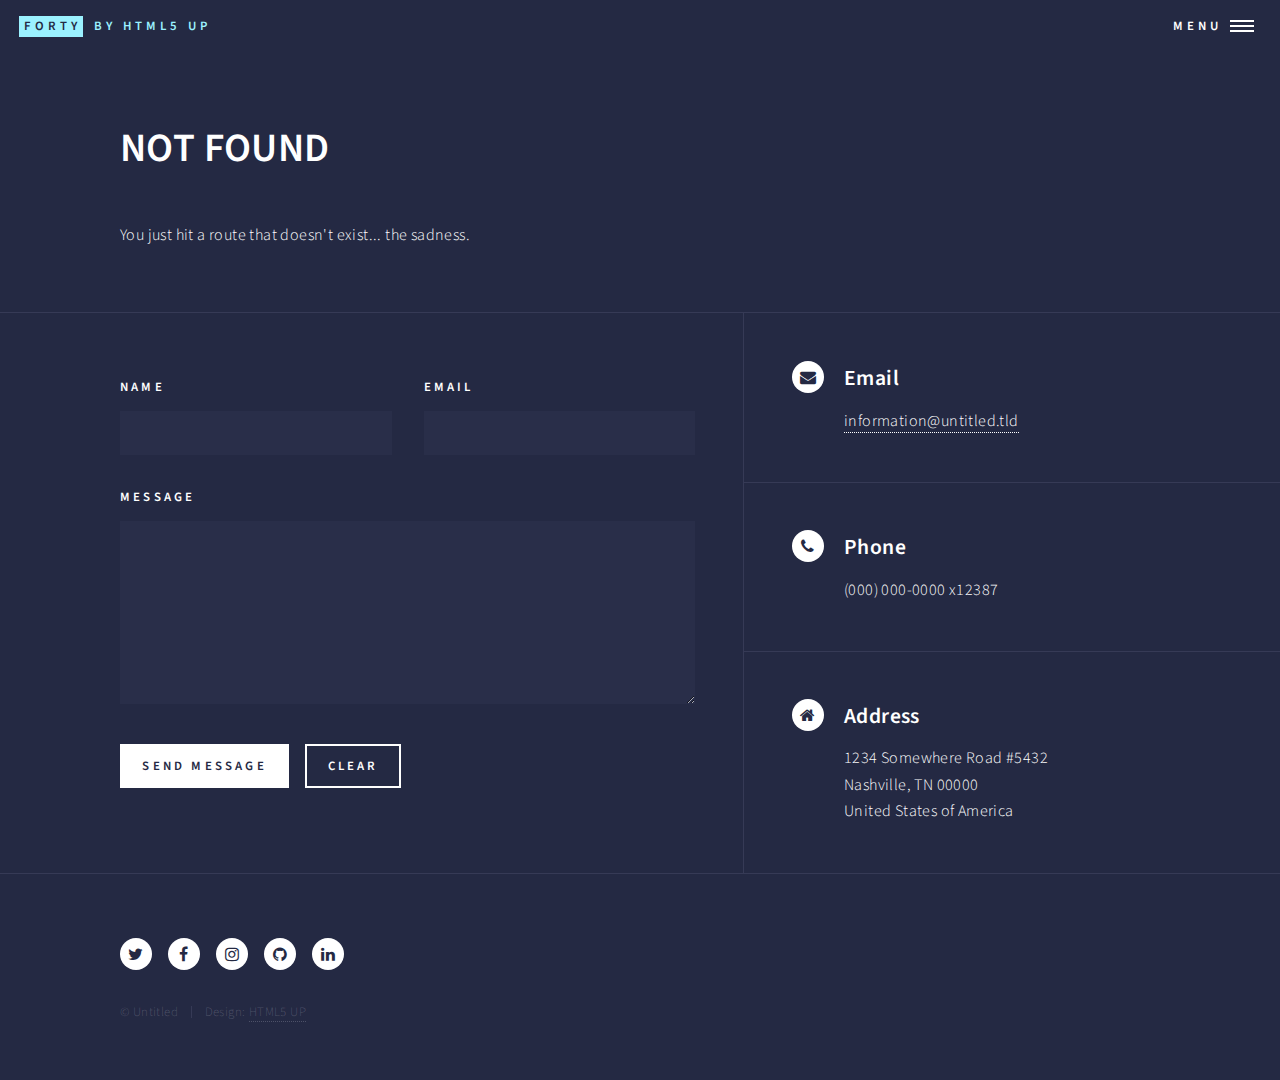
==== 404/index.html @ fed8287c "Updates" ====
<!DOCTYPE html><html><head><meta charSet="utf-8"/><meta http-equiv="x-ua-compatible" content="ie=edge"/><meta name="viewport" content="width=device-width, initial-scale=1, shrink-to-fit=no"/><style data-href="/styles.12181c0f4aa42a146f04.css">@import url(https://fonts.googleapis.com/css?family=Source+Sans+Pro:300,300italic,600,600italic);
/*!
 *  Font Awesome 4.7.0 by @davegandy - http://fontawesome.io - @fontawesome
 *  License - http://fontawesome.io/license (Font: SIL OFL 1.1, CSS: MIT License)
 */@font-face{font-family:FontAwesome;src:url(/static/fontawesome-webfont-674f50d287a8c48dc19ba404d20fe713.eot);src:url(/static/fontawesome-webfont-674f50d287a8c48dc19ba404d20fe713.eot?#iefix&v=4.7.0) format("embedded-opentype"),url(/static/fontawesome-webfont-af7ae505a9eed503f8b8e6982036873e.woff2) format("woff2"),url(/static/fontawesome-webfont-fee66e712a8a08eef5805a46892932ad.woff) format("woff"),url(/static/fontawesome-webfont-b06871f281fee6b241d60582ae9369b9.ttf) format("truetype"),url(/static/fontawesome-webfont-912ec66d7572ff821749319396470bde.svg#fontawesomeregular) format("svg");font-weight:400;font-style:normal}.fa{display:inline-block;font:normal normal normal 14px/1 FontAwesome;font-size:inherit;text-rendering:auto;-webkit-font-smoothing:antialiased;-moz-osx-font-smoothing:grayscale}.fa-lg{font-size:1.33333333em;line-height:.75em;vertical-align:-15%}.fa-2x{font-size:2em}.fa-3x{font-size:3em}.fa-4x{font-size:4em}.fa-5x{font-size:5em}.fa-fw{width:1.28571429em;text-align:center}.fa-ul{padding-left:0;margin-left:2.14285714em;list-style-type:none}.fa-ul>li{position:relative}.fa-li{position:absolute;left:-2.14285714em;width:2.14285714em;top:.14285714em;text-align:center}.fa-li.fa-lg{left:-1.85714286em}.fa-border{padding:.2em .25em .15em;border:.08em solid #eee;border-radius:.1em}.fa-pull-left{float:left}.fa-pull-right{float:right}.fa.fa-pull-left{margin-right:.3em}.fa.fa-pull-right{margin-left:.3em}.pull-right{float:right}.pull-left{float:left}.fa.pull-left{margin-right:.3em}.fa.pull-right{margin-left:.3em}.fa-spin{-webkit-animation:fa-spin 2s linear infinite;animation:fa-spin 2s linear infinite}.fa-pulse{-webkit-animation:fa-spin 1s steps(8) infinite;animation:fa-spin 1s steps(8) infinite}@-webkit-keyframes fa-spin{0%{-webkit-transform:rotate(0deg);transform:rotate(0deg)}to{-webkit-transform:rotate(359deg);transform:rotate(359deg)}}@keyframes fa-spin{0%{-webkit-transform:rotate(0deg);transform:rotate(0deg)}to{-webkit-transform:rotate(359deg);transform:rotate(359deg)}}.fa-rotate-90{-ms-filter:"progid:DXImageTransform.Microsoft.BasicImage(rotation=1)";-webkit-transform:rotate(90deg);transform:rotate(90deg)}.fa-rotate-180{-ms-filter:"progid:DXImageTransform.Microsoft.BasicImage(rotation=2)";-webkit-transform:rotate(180deg);transform:rotate(180deg)}.fa-rotate-270{-ms-filter:"progid:DXImageTransform.Microsoft.BasicImage(rotation=3)";-webkit-transform:rotate(270deg);transform:rotate(270deg)}.fa-flip-horizontal{-ms-filter:"progid:DXImageTransform.Microsoft.BasicImage(rotation=0, mirror=1)";-webkit-transform:scaleX(-1);transform:scaleX(-1)}.fa-flip-vertical{-ms-filter:"progid:DXImageTransform.Microsoft.BasicImage(rotation=2, mirror=1)";-webkit-transform:scaleY(-1);transform:scaleY(-1)}:root .fa-flip-horizontal,:root .fa-flip-vertical,:root .fa-rotate-90,:root .fa-rotate-180,:root .fa-rotate-270{-webkit-filter:none;filter:none}.fa-stack{position:relative;display:inline-block;width:2em;height:2em;line-height:2em;vertical-align:middle}.fa-stack-1x,.fa-stack-2x{position:absolute;left:0;width:100%;text-align:center}.fa-stack-1x{line-height:inherit}.fa-stack-2x{font-size:2em}.fa-inverse{color:#fff}.fa-glass:before{content:"\F000"}.fa-music:before{content:"\F001"}.fa-search:before{content:"\F002"}.fa-envelope-o:before{content:"\F003"}.fa-heart:before{content:"\F004"}.fa-star:before{content:"\F005"}.fa-star-o:before{content:"\F006"}.fa-user:before{content:"\F007"}.fa-film:before{content:"\F008"}.fa-th-large:before{content:"\F009"}.fa-th:before{content:"\F00A"}.fa-th-list:before{content:"\F00B"}.fa-check:before{content:"\F00C"}.fa-close:before,.fa-remove:before,.fa-times:before{content:"\F00D"}.fa-search-plus:before{content:"\F00E"}.fa-search-minus:before{content:"\F010"}.fa-power-off:before{content:"\F011"}.fa-signal:before{content:"\F012"}.fa-cog:before,.fa-gear:before{content:"\F013"}.fa-trash-o:before{content:"\F014"}.fa-home:before{content:"\F015"}.fa-file-o:before{content:"\F016"}.fa-clock-o:before{content:"\F017"}.fa-road:before{content:"\F018"}.fa-download:before{content:"\F019"}.fa-arrow-circle-o-down:before{content:"\F01A"}.fa-arrow-circle-o-up:before{content:"\F01B"}.fa-inbox:before{content:"\F01C"}.fa-play-circle-o:before{content:"\F01D"}.fa-repeat:before,.fa-rotate-right:before{content:"\F01E"}.fa-refresh:before{content:"\F021"}.fa-list-alt:before{content:"\F022"}.fa-lock:before{content:"\F023"}.fa-flag:before{content:"\F024"}.fa-headphones:before{content:"\F025"}.fa-volume-off:before{content:"\F026"}.fa-volume-down:before{content:"\F027"}.fa-volume-up:before{content:"\F028"}.fa-qrcode:before{content:"\F029"}.fa-barcode:before{content:"\F02A"}.fa-tag:before{content:"\F02B"}.fa-tags:before{content:"\F02C"}.fa-book:before{content:"\F02D"}.fa-bookmark:before{content:"\F02E"}.fa-print:before{content:"\F02F"}.fa-camera:before{content:"\F030"}.fa-font:before{content:"\F031"}.fa-bold:before{content:"\F032"}.fa-italic:before{content:"\F033"}.fa-text-height:before{content:"\F034"}.fa-text-width:before{content:"\F035"}.fa-align-left:before{content:"\F036"}.fa-align-center:before{content:"\F037"}.fa-align-right:before{content:"\F038"}.fa-align-justify:before{content:"\F039"}.fa-list:before{content:"\F03A"}.fa-dedent:before,.fa-outdent:before{content:"\F03B"}.fa-indent:before{content:"\F03C"}.fa-video-camera:before{content:"\F03D"}.fa-image:before,.fa-photo:before,.fa-picture-o:before{content:"\F03E"}.fa-pencil:before{content:"\F040"}.fa-map-marker:before{content:"\F041"}.fa-adjust:before{content:"\F042"}.fa-tint:before{content:"\F043"}.fa-edit:before,.fa-pencil-square-o:before{content:"\F044"}.fa-share-square-o:before{content:"\F045"}.fa-check-square-o:before{content:"\F046"}.fa-arrows:before{content:"\F047"}.fa-step-backward:before{content:"\F048"}.fa-fast-backward:before{content:"\F049"}.fa-backward:before{content:"\F04A"}.fa-play:before{content:"\F04B"}.fa-pause:before{content:"\F04C"}.fa-stop:before{content:"\F04D"}.fa-forward:before{content:"\F04E"}.fa-fast-forward:before{content:"\F050"}.fa-step-forward:before{content:"\F051"}.fa-eject:before{content:"\F052"}.fa-chevron-left:before{content:"\F053"}.fa-chevron-right:before{content:"\F054"}.fa-plus-circle:before{content:"\F055"}.fa-minus-circle:before{content:"\F056"}.fa-times-circle:before{content:"\F057"}.fa-check-circle:before{content:"\F058"}.fa-question-circle:before{content:"\F059"}.fa-info-circle:before{content:"\F05A"}.fa-crosshairs:before{content:"\F05B"}.fa-times-circle-o:before{content:"\F05C"}.fa-check-circle-o:before{content:"\F05D"}.fa-ban:before{content:"\F05E"}.fa-arrow-left:before{content:"\F060"}.fa-arrow-right:before{content:"\F061"}.fa-arrow-up:before{content:"\F062"}.fa-arrow-down:before{content:"\F063"}.fa-mail-forward:before,.fa-share:before{content:"\F064"}.fa-expand:before{content:"\F065"}.fa-compress:before{content:"\F066"}.fa-plus:before{content:"\F067"}.fa-minus:before{content:"\F068"}.fa-asterisk:before{content:"\F069"}.fa-exclamation-circle:before{content:"\F06A"}.fa-gift:before{content:"\F06B"}.fa-leaf:before{content:"\F06C"}.fa-fire:before{content:"\F06D"}.fa-eye:before{content:"\F06E"}.fa-eye-slash:before{content:"\F070"}.fa-exclamation-triangle:before,.fa-warning:before{content:"\F071"}.fa-plane:before{content:"\F072"}.fa-calendar:before{content:"\F073"}.fa-random:before{content:"\F074"}.fa-comment:before{content:"\F075"}.fa-magnet:before{content:"\F076"}.fa-chevron-up:before{content:"\F077"}.fa-chevron-down:before{content:"\F078"}.fa-retweet:before{content:"\F079"}.fa-shopping-cart:before{content:"\F07A"}.fa-folder:before{content:"\F07B"}.fa-folder-open:before{content:"\F07C"}.fa-arrows-v:before{content:"\F07D"}.fa-arrows-h:before{content:"\F07E"}.fa-bar-chart-o:before,.fa-bar-chart:before{content:"\F080"}.fa-twitter-square:before{content:"\F081"}.fa-facebook-square:before{content:"\F082"}.fa-camera-retro:before{content:"\F083"}.fa-key:before{content:"\F084"}.fa-cogs:before,.fa-gears:before{content:"\F085"}.fa-comments:before{content:"\F086"}.fa-thumbs-o-up:before{content:"\F087"}.fa-thumbs-o-down:before{content:"\F088"}.fa-star-half:before{content:"\F089"}.fa-heart-o:before{content:"\F08A"}.fa-sign-out:before{content:"\F08B"}.fa-linkedin-square:before{content:"\F08C"}.fa-thumb-tack:before{content:"\F08D"}.fa-external-link:before{content:"\F08E"}.fa-sign-in:before{content:"\F090"}.fa-trophy:before{content:"\F091"}.fa-github-square:before{content:"\F092"}.fa-upload:before{content:"\F093"}.fa-lemon-o:before{content:"\F094"}.fa-phone:before{content:"\F095"}.fa-square-o:before{content:"\F096"}.fa-bookmark-o:before{content:"\F097"}.fa-phone-square:before{content:"\F098"}.fa-twitter:before{content:"\F099"}.fa-facebook-f:before,.fa-facebook:before{content:"\F09A"}.fa-github:before{content:"\F09B"}.fa-unlock:before{content:"\F09C"}.fa-credit-card:before{content:"\F09D"}.fa-feed:before,.fa-rss:before{content:"\F09E"}.fa-hdd-o:before{content:"\F0A0"}.fa-bullhorn:before{content:"\F0A1"}.fa-bell:before{content:"\F0F3"}.fa-certificate:before{content:"\F0A3"}.fa-hand-o-right:before{content:"\F0A4"}.fa-hand-o-left:before{content:"\F0A5"}.fa-hand-o-up:before{content:"\F0A6"}.fa-hand-o-down:before{content:"\F0A7"}.fa-arrow-circle-left:before{content:"\F0A8"}.fa-arrow-circle-right:before{content:"\F0A9"}.fa-arrow-circle-up:before{content:"\F0AA"}.fa-arrow-circle-down:before{content:"\F0AB"}.fa-globe:before{content:"\F0AC"}.fa-wrench:before{content:"\F0AD"}.fa-tasks:before{content:"\F0AE"}.fa-filter:before{content:"\F0B0"}.fa-briefcase:before{content:"\F0B1"}.fa-arrows-alt:before{content:"\F0B2"}.fa-group:before,.fa-users:before{content:"\F0C0"}.fa-chain:before,.fa-link:before{content:"\F0C1"}.fa-cloud:before{content:"\F0C2"}.fa-flask:before{content:"\F0C3"}.fa-cut:before,.fa-scissors:before{content:"\F0C4"}.fa-copy:before,.fa-files-o:before{content:"\F0C5"}.fa-paperclip:before{content:"\F0C6"}.fa-floppy-o:before,.fa-save:before{content:"\F0C7"}.fa-square:before{content:"\F0C8"}.fa-bars:before,.fa-navicon:before,.fa-reorder:before{content:"\F0C9"}.fa-list-ul:before{content:"\F0CA"}.fa-list-ol:before{content:"\F0CB"}.fa-strikethrough:before{content:"\F0CC"}.fa-underline:before{content:"\F0CD"}.fa-table:before{content:"\F0CE"}.fa-magic:before{content:"\F0D0"}.fa-truck:before{content:"\F0D1"}.fa-pinterest:before{content:"\F0D2"}.fa-pinterest-square:before{content:"\F0D3"}.fa-google-plus-square:before{content:"\F0D4"}.fa-google-plus:before{content:"\F0D5"}.fa-money:before{content:"\F0D6"}.fa-caret-down:before{content:"\F0D7"}.fa-caret-up:before{content:"\F0D8"}.fa-caret-left:before{content:"\F0D9"}.fa-caret-right:before{content:"\F0DA"}.fa-columns:before{content:"\F0DB"}.fa-sort:before,.fa-unsorted:before{content:"\F0DC"}.fa-sort-desc:before,.fa-sort-down:before{content:"\F0DD"}.fa-sort-asc:before,.fa-sort-up:before{content:"\F0DE"}.fa-envelope:before{content:"\F0E0"}.fa-linkedin:before{content:"\F0E1"}.fa-rotate-left:before,.fa-undo:before{content:"\F0E2"}.fa-gavel:before,.fa-legal:before{content:"\F0E3"}.fa-dashboard:before,.fa-tachometer:before{content:"\F0E4"}.fa-comment-o:before{content:"\F0E5"}.fa-comments-o:before{content:"\F0E6"}.fa-bolt:before,.fa-flash:before{content:"\F0E7"}.fa-sitemap:before{content:"\F0E8"}.fa-umbrella:before{content:"\F0E9"}.fa-clipboard:before,.fa-paste:before{content:"\F0EA"}.fa-lightbulb-o:before{content:"\F0EB"}.fa-exchange:before{content:"\F0EC"}.fa-cloud-download:before{content:"\F0ED"}.fa-cloud-upload:before{content:"\F0EE"}.fa-user-md:before{content:"\F0F0"}.fa-stethoscope:before{content:"\F0F1"}.fa-suitcase:before{content:"\F0F2"}.fa-bell-o:before{content:"\F0A2"}.fa-coffee:before{content:"\F0F4"}.fa-cutlery:before{content:"\F0F5"}.fa-file-text-o:before{content:"\F0F6"}.fa-building-o:before{content:"\F0F7"}.fa-hospital-o:before{content:"\F0F8"}.fa-ambulance:before{content:"\F0F9"}.fa-medkit:before{content:"\F0FA"}.fa-fighter-jet:before{content:"\F0FB"}.fa-beer:before{content:"\F0FC"}.fa-h-square:before{content:"\F0FD"}.fa-plus-square:before{content:"\F0FE"}.fa-angle-double-left:before{content:"\F100"}.fa-angle-double-right:before{content:"\F101"}.fa-angle-double-up:before{content:"\F102"}.fa-angle-double-down:before{content:"\F103"}.fa-angle-left:before{content:"\F104"}.fa-angle-right:before{content:"\F105"}.fa-angle-up:before{content:"\F106"}.fa-angle-down:before{content:"\F107"}.fa-desktop:before{content:"\F108"}.fa-laptop:before{content:"\F109"}.fa-tablet:before{content:"\F10A"}.fa-mobile-phone:before,.fa-mobile:before{content:"\F10B"}.fa-circle-o:before{content:"\F10C"}.fa-quote-left:before{content:"\F10D"}.fa-quote-right:before{content:"\F10E"}.fa-spinner:before{content:"\F110"}.fa-circle:before{content:"\F111"}.fa-mail-reply:before,.fa-reply:before{content:"\F112"}.fa-github-alt:before{content:"\F113"}.fa-folder-o:before{content:"\F114"}.fa-folder-open-o:before{content:"\F115"}.fa-smile-o:before{content:"\F118"}.fa-frown-o:before{content:"\F119"}.fa-meh-o:before{content:"\F11A"}.fa-gamepad:before{content:"\F11B"}.fa-keyboard-o:before{content:"\F11C"}.fa-flag-o:before{content:"\F11D"}.fa-flag-checkered:before{content:"\F11E"}.fa-terminal:before{content:"\F120"}.fa-code:before{content:"\F121"}.fa-mail-reply-all:before,.fa-reply-all:before{content:"\F122"}.fa-star-half-empty:before,.fa-star-half-full:before,.fa-star-half-o:before{content:"\F123"}.fa-location-arrow:before{content:"\F124"}.fa-crop:before{content:"\F125"}.fa-code-fork:before{content:"\F126"}.fa-chain-broken:before,.fa-unlink:before{content:"\F127"}.fa-question:before{content:"\F128"}.fa-info:before{content:"\F129"}.fa-exclamation:before{content:"\F12A"}.fa-superscript:before{content:"\F12B"}.fa-subscript:before{content:"\F12C"}.fa-eraser:before{content:"\F12D"}.fa-puzzle-piece:before{content:"\F12E"}.fa-microphone:before{content:"\F130"}.fa-microphone-slash:before{content:"\F131"}.fa-shield:before{content:"\F132"}.fa-calendar-o:before{content:"\F133"}.fa-fire-extinguisher:before{content:"\F134"}.fa-rocket:before{content:"\F135"}.fa-maxcdn:before{content:"\F136"}.fa-chevron-circle-left:before{content:"\F137"}.fa-chevron-circle-right:before{content:"\F138"}.fa-chevron-circle-up:before{content:"\F139"}.fa-chevron-circle-down:before{content:"\F13A"}.fa-html5:before{content:"\F13B"}.fa-css3:before{content:"\F13C"}.fa-anchor:before{content:"\F13D"}.fa-unlock-alt:before{content:"\F13E"}.fa-bullseye:before{content:"\F140"}.fa-ellipsis-h:before{content:"\F141"}.fa-ellipsis-v:before{content:"\F142"}.fa-rss-square:before{content:"\F143"}.fa-play-circle:before{content:"\F144"}.fa-ticket:before{content:"\F145"}.fa-minus-square:before{content:"\F146"}.fa-minus-square-o:before{content:"\F147"}.fa-level-up:before{content:"\F148"}.fa-level-down:before{content:"\F149"}.fa-check-square:before{content:"\F14A"}.fa-pencil-square:before{content:"\F14B"}.fa-external-link-square:before{content:"\F14C"}.fa-share-square:before{content:"\F14D"}.fa-compass:before{content:"\F14E"}.fa-caret-square-o-down:before,.fa-toggle-down:before{content:"\F150"}.fa-caret-square-o-up:before,.fa-toggle-up:before{content:"\F151"}.fa-caret-square-o-right:before,.fa-toggle-right:before{content:"\F152"}.fa-eur:before,.fa-euro:before{content:"\F153"}.fa-gbp:before{content:"\F154"}.fa-dollar:before,.fa-usd:before{content:"\F155"}.fa-inr:before,.fa-rupee:before{content:"\F156"}.fa-cny:before,.fa-jpy:before,.fa-rmb:before,.fa-yen:before{content:"\F157"}.fa-rouble:before,.fa-rub:before,.fa-ruble:before{content:"\F158"}.fa-krw:before,.fa-won:before{content:"\F159"}.fa-bitcoin:before,.fa-btc:before{content:"\F15A"}.fa-file:before{content:"\F15B"}.fa-file-text:before{content:"\F15C"}.fa-sort-alpha-asc:before{content:"\F15D"}.fa-sort-alpha-desc:before{content:"\F15E"}.fa-sort-amount-asc:before{content:"\F160"}.fa-sort-amount-desc:before{content:"\F161"}.fa-sort-numeric-asc:before{content:"\F162"}.fa-sort-numeric-desc:before{content:"\F163"}.fa-thumbs-up:before{content:"\F164"}.fa-thumbs-down:before{content:"\F165"}.fa-youtube-square:before{content:"\F166"}.fa-youtube:before{content:"\F167"}.fa-xing:before{content:"\F168"}.fa-xing-square:before{content:"\F169"}.fa-youtube-play:before{content:"\F16A"}.fa-dropbox:before{content:"\F16B"}.fa-stack-overflow:before{content:"\F16C"}.fa-instagram:before{content:"\F16D"}.fa-flickr:before{content:"\F16E"}.fa-adn:before{content:"\F170"}.fa-bitbucket:before{content:"\F171"}.fa-bitbucket-square:before{content:"\F172"}.fa-tumblr:before{content:"\F173"}.fa-tumblr-square:before{content:"\F174"}.fa-long-arrow-down:before{content:"\F175"}.fa-long-arrow-up:before{content:"\F176"}.fa-long-arrow-left:before{content:"\F177"}.fa-long-arrow-right:before{content:"\F178"}.fa-apple:before{content:"\F179"}.fa-windows:before{content:"\F17A"}.fa-android:before{content:"\F17B"}.fa-linux:before{content:"\F17C"}.fa-dribbble:before{content:"\F17D"}.fa-skype:before{content:"\F17E"}.fa-foursquare:before{content:"\F180"}.fa-trello:before{content:"\F181"}.fa-female:before{content:"\F182"}.fa-male:before{content:"\F183"}.fa-gittip:before,.fa-gratipay:before{content:"\F184"}.fa-sun-o:before{content:"\F185"}.fa-moon-o:before{content:"\F186"}.fa-archive:before{content:"\F187"}.fa-bug:before{content:"\F188"}.fa-vk:before{content:"\F189"}.fa-weibo:before{content:"\F18A"}.fa-renren:before{content:"\F18B"}.fa-pagelines:before{content:"\F18C"}.fa-stack-exchange:before{content:"\F18D"}.fa-arrow-circle-o-right:before{content:"\F18E"}.fa-arrow-circle-o-left:before{content:"\F190"}.fa-caret-square-o-left:before,.fa-toggle-left:before{content:"\F191"}.fa-dot-circle-o:before{content:"\F192"}.fa-wheelchair:before{content:"\F193"}.fa-vimeo-square:before{content:"\F194"}.fa-try:before,.fa-turkish-lira:before{content:"\F195"}.fa-plus-square-o:before{content:"\F196"}.fa-space-shuttle:before{content:"\F197"}.fa-slack:before{content:"\F198"}.fa-envelope-square:before{content:"\F199"}.fa-wordpress:before{content:"\F19A"}.fa-openid:before{content:"\F19B"}.fa-bank:before,.fa-institution:before,.fa-university:before{content:"\F19C"}.fa-graduation-cap:before,.fa-mortar-board:before{content:"\F19D"}.fa-yahoo:before{content:"\F19E"}.fa-google:before{content:"\F1A0"}.fa-reddit:before{content:"\F1A1"}.fa-reddit-square:before{content:"\F1A2"}.fa-stumbleupon-circle:before{content:"\F1A3"}.fa-stumbleupon:before{content:"\F1A4"}.fa-delicious:before{content:"\F1A5"}.fa-digg:before{content:"\F1A6"}.fa-pied-piper-pp:before{content:"\F1A7"}.fa-pied-piper-alt:before{content:"\F1A8"}.fa-drupal:before{content:"\F1A9"}.fa-joomla:before{content:"\F1AA"}.fa-language:before{content:"\F1AB"}.fa-fax:before{content:"\F1AC"}.fa-building:before{content:"\F1AD"}.fa-child:before{content:"\F1AE"}.fa-paw:before{content:"\F1B0"}.fa-spoon:before{content:"\F1B1"}.fa-cube:before{content:"\F1B2"}.fa-cubes:before{content:"\F1B3"}.fa-behance:before{content:"\F1B4"}.fa-behance-square:before{content:"\F1B5"}.fa-steam:before{content:"\F1B6"}.fa-steam-square:before{content:"\F1B7"}.fa-recycle:before{content:"\F1B8"}.fa-automobile:before,.fa-car:before{content:"\F1B9"}.fa-cab:before,.fa-taxi:before{content:"\F1BA"}.fa-tree:before{content:"\F1BB"}.fa-spotify:before{content:"\F1BC"}.fa-deviantart:before{content:"\F1BD"}.fa-soundcloud:before{content:"\F1BE"}.fa-database:before{content:"\F1C0"}.fa-file-pdf-o:before{content:"\F1C1"}.fa-file-word-o:before{content:"\F1C2"}.fa-file-excel-o:before{content:"\F1C3"}.fa-file-powerpoint-o:before{content:"\F1C4"}.fa-file-image-o:before,.fa-file-photo-o:before,.fa-file-picture-o:before{content:"\F1C5"}.fa-file-archive-o:before,.fa-file-zip-o:before{content:"\F1C6"}.fa-file-audio-o:before,.fa-file-sound-o:before{content:"\F1C7"}.fa-file-movie-o:before,.fa-file-video-o:before{content:"\F1C8"}.fa-file-code-o:before{content:"\F1C9"}.fa-vine:before{content:"\F1CA"}.fa-codepen:before{content:"\F1CB"}.fa-jsfiddle:before{content:"\F1CC"}.fa-life-bouy:before,.fa-life-buoy:before,.fa-life-ring:before,.fa-life-saver:before,.fa-support:before{content:"\F1CD"}.fa-circle-o-notch:before{content:"\F1CE"}.fa-ra:before,.fa-rebel:before,.fa-resistance:before{content:"\F1D0"}.fa-empire:before,.fa-ge:before{content:"\F1D1"}.fa-git-square:before{content:"\F1D2"}.fa-git:before{content:"\F1D3"}.fa-hacker-news:before,.fa-y-combinator-square:before,.fa-yc-square:before{content:"\F1D4"}.fa-tencent-weibo:before{content:"\F1D5"}.fa-qq:before{content:"\F1D6"}.fa-wechat:before,.fa-weixin:before{content:"\F1D7"}.fa-paper-plane:before,.fa-send:before{content:"\F1D8"}.fa-paper-plane-o:before,.fa-send-o:before{content:"\F1D9"}.fa-history:before{content:"\F1DA"}.fa-circle-thin:before{content:"\F1DB"}.fa-header:before{content:"\F1DC"}.fa-paragraph:before{content:"\F1DD"}.fa-sliders:before{content:"\F1DE"}.fa-share-alt:before{content:"\F1E0"}.fa-share-alt-square:before{content:"\F1E1"}.fa-bomb:before{content:"\F1E2"}.fa-futbol-o:before,.fa-soccer-ball-o:before{content:"\F1E3"}.fa-tty:before{content:"\F1E4"}.fa-binoculars:before{content:"\F1E5"}.fa-plug:before{content:"\F1E6"}.fa-slideshare:before{content:"\F1E7"}.fa-twitch:before{content:"\F1E8"}.fa-yelp:before{content:"\F1E9"}.fa-newspaper-o:before{content:"\F1EA"}.fa-wifi:before{content:"\F1EB"}.fa-calculator:before{content:"\F1EC"}.fa-paypal:before{content:"\F1ED"}.fa-google-wallet:before{content:"\F1EE"}.fa-cc-visa:before{content:"\F1F0"}.fa-cc-mastercard:before{content:"\F1F1"}.fa-cc-discover:before{content:"\F1F2"}.fa-cc-amex:before{content:"\F1F3"}.fa-cc-paypal:before{content:"\F1F4"}.fa-cc-stripe:before{content:"\F1F5"}.fa-bell-slash:before{content:"\F1F6"}.fa-bell-slash-o:before{content:"\F1F7"}.fa-trash:before{content:"\F1F8"}.fa-copyright:before{content:"\F1F9"}.fa-at:before{content:"\F1FA"}.fa-eyedropper:before{content:"\F1FB"}.fa-paint-brush:before{content:"\F1FC"}.fa-birthday-cake:before{content:"\F1FD"}.fa-area-chart:before{content:"\F1FE"}.fa-pie-chart:before{content:"\F200"}.fa-line-chart:before{content:"\F201"}.fa-lastfm:before{content:"\F202"}.fa-lastfm-square:before{content:"\F203"}.fa-toggle-off:before{content:"\F204"}.fa-toggle-on:before{content:"\F205"}.fa-bicycle:before{content:"\F206"}.fa-bus:before{content:"\F207"}.fa-ioxhost:before{content:"\F208"}.fa-angellist:before{content:"\F209"}.fa-cc:before{content:"\F20A"}.fa-ils:before,.fa-shekel:before,.fa-sheqel:before{content:"\F20B"}.fa-meanpath:before{content:"\F20C"}.fa-buysellads:before{content:"\F20D"}.fa-connectdevelop:before{content:"\F20E"}.fa-dashcube:before{content:"\F210"}.fa-forumbee:before{content:"\F211"}.fa-leanpub:before{content:"\F212"}.fa-sellsy:before{content:"\F213"}.fa-shirtsinbulk:before{content:"\F214"}.fa-simplybuilt:before{content:"\F215"}.fa-skyatlas:before{content:"\F216"}.fa-cart-plus:before{content:"\F217"}.fa-cart-arrow-down:before{content:"\F218"}.fa-diamond:before{content:"\F219"}.fa-ship:before{content:"\F21A"}.fa-user-secret:before{content:"\F21B"}.fa-motorcycle:before{content:"\F21C"}.fa-street-view:before{content:"\F21D"}.fa-heartbeat:before{content:"\F21E"}.fa-venus:before{content:"\F221"}.fa-mars:before{content:"\F222"}.fa-mercury:before{content:"\F223"}.fa-intersex:before,.fa-transgender:before{content:"\F224"}.fa-transgender-alt:before{content:"\F225"}.fa-venus-double:before{content:"\F226"}.fa-mars-double:before{content:"\F227"}.fa-venus-mars:before{content:"\F228"}.fa-mars-stroke:before{content:"\F229"}.fa-mars-stroke-v:before{content:"\F22A"}.fa-mars-stroke-h:before{content:"\F22B"}.fa-neuter:before{content:"\F22C"}.fa-genderless:before{content:"\F22D"}.fa-facebook-official:before{content:"\F230"}.fa-pinterest-p:before{content:"\F231"}.fa-whatsapp:before{content:"\F232"}.fa-server:before{content:"\F233"}.fa-user-plus:before{content:"\F234"}.fa-user-times:before{content:"\F235"}.fa-bed:before,.fa-hotel:before{content:"\F236"}.fa-viacoin:before{content:"\F237"}.fa-train:before{content:"\F238"}.fa-subway:before{content:"\F239"}.fa-medium:before{content:"\F23A"}.fa-y-combinator:before,.fa-yc:before{content:"\F23B"}.fa-optin-monster:before{content:"\F23C"}.fa-opencart:before{content:"\F23D"}.fa-expeditedssl:before{content:"\F23E"}.fa-battery-4:before,.fa-battery-full:before,.fa-battery:before{content:"\F240"}.fa-battery-3:before,.fa-battery-three-quarters:before{content:"\F241"}.fa-battery-2:before,.fa-battery-half:before{content:"\F242"}.fa-battery-1:before,.fa-battery-quarter:before{content:"\F243"}.fa-battery-0:before,.fa-battery-empty:before{content:"\F244"}.fa-mouse-pointer:before{content:"\F245"}.fa-i-cursor:before{content:"\F246"}.fa-object-group:before{content:"\F247"}.fa-object-ungroup:before{content:"\F248"}.fa-sticky-note:before{content:"\F249"}.fa-sticky-note-o:before{content:"\F24A"}.fa-cc-jcb:before{content:"\F24B"}.fa-cc-diners-club:before{content:"\F24C"}.fa-clone:before{content:"\F24D"}.fa-balance-scale:before{content:"\F24E"}.fa-hourglass-o:before{content:"\F250"}.fa-hourglass-1:before,.fa-hourglass-start:before{content:"\F251"}.fa-hourglass-2:before,.fa-hourglass-half:before{content:"\F252"}.fa-hourglass-3:before,.fa-hourglass-end:before{content:"\F253"}.fa-hourglass:before{content:"\F254"}.fa-hand-grab-o:before,.fa-hand-rock-o:before{content:"\F255"}.fa-hand-paper-o:before,.fa-hand-stop-o:before{content:"\F256"}.fa-hand-scissors-o:before{content:"\F257"}.fa-hand-lizard-o:before{content:"\F258"}.fa-hand-spock-o:before{content:"\F259"}.fa-hand-pointer-o:before{content:"\F25A"}.fa-hand-peace-o:before{content:"\F25B"}.fa-trademark:before{content:"\F25C"}.fa-registered:before{content:"\F25D"}.fa-creative-commons:before{content:"\F25E"}.fa-gg:before{content:"\F260"}.fa-gg-circle:before{content:"\F261"}.fa-tripadvisor:before{content:"\F262"}.fa-odnoklassniki:before{content:"\F263"}.fa-odnoklassniki-square:before{content:"\F264"}.fa-get-pocket:before{content:"\F265"}.fa-wikipedia-w:before{content:"\F266"}.fa-safari:before{content:"\F267"}.fa-chrome:before{content:"\F268"}.fa-firefox:before{content:"\F269"}.fa-opera:before{content:"\F26A"}.fa-internet-explorer:before{content:"\F26B"}.fa-television:before,.fa-tv:before{content:"\F26C"}.fa-contao:before{content:"\F26D"}.fa-500px:before{content:"\F26E"}.fa-amazon:before{content:"\F270"}.fa-calendar-plus-o:before{content:"\F271"}.fa-calendar-minus-o:before{content:"\F272"}.fa-calendar-times-o:before{content:"\F273"}.fa-calendar-check-o:before{content:"\F274"}.fa-industry:before{content:"\F275"}.fa-map-pin:before{content:"\F276"}.fa-map-signs:before{content:"\F277"}.fa-map-o:before{content:"\F278"}.fa-map:before{content:"\F279"}.fa-commenting:before{content:"\F27A"}.fa-commenting-o:before{content:"\F27B"}.fa-houzz:before{content:"\F27C"}.fa-vimeo:before{content:"\F27D"}.fa-black-tie:before{content:"\F27E"}.fa-fonticons:before{content:"\F280"}.fa-reddit-alien:before{content:"\F281"}.fa-edge:before{content:"\F282"}.fa-credit-card-alt:before{content:"\F283"}.fa-codiepie:before{content:"\F284"}.fa-modx:before{content:"\F285"}.fa-fort-awesome:before{content:"\F286"}.fa-usb:before{content:"\F287"}.fa-product-hunt:before{content:"\F288"}.fa-mixcloud:before{content:"\F289"}.fa-scribd:before{content:"\F28A"}.fa-pause-circle:before{content:"\F28B"}.fa-pause-circle-o:before{content:"\F28C"}.fa-stop-circle:before{content:"\F28D"}.fa-stop-circle-o:before{content:"\F28E"}.fa-shopping-bag:before{content:"\F290"}.fa-shopping-basket:before{content:"\F291"}.fa-hashtag:before{content:"\F292"}.fa-bluetooth:before{content:"\F293"}.fa-bluetooth-b:before{content:"\F294"}.fa-percent:before{content:"\F295"}.fa-gitlab:before{content:"\F296"}.fa-wpbeginner:before{content:"\F297"}.fa-wpforms:before{content:"\F298"}.fa-envira:before{content:"\F299"}.fa-universal-access:before{content:"\F29A"}.fa-wheelchair-alt:before{content:"\F29B"}.fa-question-circle-o:before{content:"\F29C"}.fa-blind:before{content:"\F29D"}.fa-audio-description:before{content:"\F29E"}.fa-volume-control-phone:before{content:"\F2A0"}.fa-braille:before{content:"\F2A1"}.fa-assistive-listening-systems:before{content:"\F2A2"}.fa-american-sign-language-interpreting:before,.fa-asl-interpreting:before{content:"\F2A3"}.fa-deaf:before,.fa-deafness:before,.fa-hard-of-hearing:before{content:"\F2A4"}.fa-glide:before{content:"\F2A5"}.fa-glide-g:before{content:"\F2A6"}.fa-sign-language:before,.fa-signing:before{content:"\F2A7"}.fa-low-vision:before{content:"\F2A8"}.fa-viadeo:before{content:"\F2A9"}.fa-viadeo-square:before{content:"\F2AA"}.fa-snapchat:before{content:"\F2AB"}.fa-snapchat-ghost:before{content:"\F2AC"}.fa-snapchat-square:before{content:"\F2AD"}.fa-pied-piper:before{content:"\F2AE"}.fa-first-order:before{content:"\F2B0"}.fa-yoast:before{content:"\F2B1"}.fa-themeisle:before{content:"\F2B2"}.fa-google-plus-circle:before,.fa-google-plus-official:before{content:"\F2B3"}.fa-fa:before,.fa-font-awesome:before{content:"\F2B4"}.fa-handshake-o:before{content:"\F2B5"}.fa-envelope-open:before{content:"\F2B6"}.fa-envelope-open-o:before{content:"\F2B7"}.fa-linode:before{content:"\F2B8"}.fa-address-book:before{content:"\F2B9"}.fa-address-book-o:before{content:"\F2BA"}.fa-address-card:before,.fa-vcard:before{content:"\F2BB"}.fa-address-card-o:before,.fa-vcard-o:before{content:"\F2BC"}.fa-user-circle:before{content:"\F2BD"}.fa-user-circle-o:before{content:"\F2BE"}.fa-user-o:before{content:"\F2C0"}.fa-id-badge:before{content:"\F2C1"}.fa-drivers-license:before,.fa-id-card:before{content:"\F2C2"}.fa-drivers-license-o:before,.fa-id-card-o:before{content:"\F2C3"}.fa-quora:before{content:"\F2C4"}.fa-free-code-camp:before{content:"\F2C5"}.fa-telegram:before{content:"\F2C6"}.fa-thermometer-4:before,.fa-thermometer-full:before,.fa-thermometer:before{content:"\F2C7"}.fa-thermometer-3:before,.fa-thermometer-three-quarters:before{content:"\F2C8"}.fa-thermometer-2:before,.fa-thermometer-half:before{content:"\F2C9"}.fa-thermometer-1:before,.fa-thermometer-quarter:before{content:"\F2CA"}.fa-thermometer-0:before,.fa-thermometer-empty:before{content:"\F2CB"}.fa-shower:before{content:"\F2CC"}.fa-bath:before,.fa-bathtub:before,.fa-s15:before{content:"\F2CD"}.fa-podcast:before{content:"\F2CE"}.fa-window-maximize:before{content:"\F2D0"}.fa-window-minimize:before{content:"\F2D1"}.fa-window-restore:before{content:"\F2D2"}.fa-times-rectangle:before,.fa-window-close:before{content:"\F2D3"}.fa-times-rectangle-o:before,.fa-window-close-o:before{content:"\F2D4"}.fa-bandcamp:before{content:"\F2D5"}.fa-grav:before{content:"\F2D6"}.fa-etsy:before{content:"\F2D7"}.fa-imdb:before{content:"\F2D8"}.fa-ravelry:before{content:"\F2D9"}.fa-eercast:before{content:"\F2DA"}.fa-microchip:before{content:"\F2DB"}.fa-snowflake-o:before{content:"\F2DC"}.fa-superpowers:before{content:"\F2DD"}.fa-wpexplorer:before{content:"\F2DE"}.fa-meetup:before{content:"\F2E0"}.sr-only{position:absolute;width:1px;height:1px;padding:0;margin:-1px;overflow:hidden;clip:rect(0,0,0,0);border:0}.sr-only-focusable:active,.sr-only-focusable:focus{position:static;width:auto;height:auto;margin:0;overflow:visible;clip:auto}.mb-5{margin-bottom:2em}@media screen and (min-width:981px){.grid-wrapper{display:grid;grid-gap:0 2.25em;grid-template-columns:repeat(12,1fr);margin:0 auto;width:100%}.col-1{grid-column:span 1}.col-2{grid-column:span 2}.col-3{grid-column:span 3}.col-4{grid-column:span 4}.col-5{grid-column:span 5}.col-6{grid-column:span 6}.col-7{grid-column:span 7}.col-8{grid-column:span 8}.col-9{grid-column:span 9}.col-10{grid-column:span 10}.col-11{grid-column:span 11}.col-12{grid-column:span 12}}a,abbr,acronym,address,applet,article,aside,audio,b,big,blockquote,body,canvas,caption,center,cite,code,dd,del,details,dfn,div,dl,dt,em,embed,fieldset,figcaption,figure,footer,form,h1,h2,h3,h4,h5,h6,header,hgroup,html,i,iframe,img,ins,kbd,label,legend,li,mark,menu,nav,object,ol,output,p,pre,q,ruby,s,samp,section,small,span,strike,strong,sub,summary,sup,table,tbody,td,tfoot,th,thead,time,tr,tt,u,ul,var,video{margin:0;padding:0;border:0;font-size:100%;font:inherit;vertical-align:baseline}article,aside,details,figcaption,figure,footer,header,hgroup,menu,nav,section{display:block}body{line-height:1}ol,ul{list-style:none}blockquote,q{quotes:none}blockquote:after,blockquote:before,q:after,q:before{content:"";content:none}table{border-collapse:collapse;border-spacing:0}body{-webkit-text-size-adjust:none}*,:after,:before{box-sizing:border-box}@-ms-viewport{width:device-width}body{-ms-overflow-style:scrollbar}@media screen and (max-width:480px){body,html{min-width:320px}}body{background:#242943}body.is-loading *,body.is-loading :after,body.is-loading :before{-webkit-animation:none!important;animation:none!important;-webkit-transition:none!important;transition:none!important}body,input,select,textarea{color:#fff;font-family:Source Sans Pro,Helvetica,sans-serif;font-size:17pt;font-weight:300;letter-spacing:.025em;line-height:1.65}@media screen and (max-width:1680px){body,input,select,textarea{font-size:14pt}}@media screen and (max-width:1280px){body,input,select,textarea{font-size:12pt}}@media screen and (max-width:360px){body,input,select,textarea{font-size:11pt}}a{-webkit-transition:color .2s ease-in-out,border-bottom-color .2s ease-in-out;transition:color .2s ease-in-out,border-bottom-color .2s ease-in-out;border-bottom:1px dotted;color:inherit;text-decoration:none}a:hover{border-bottom-color:transparent;color:#9bf1ff!important}a:active{color:#53e3fb!important}b,strong{color:#fff;font-weight:600}em,i{font-style:italic}p{margin:0 0 2em}h1,h2,h3,h4,h5,h6{color:#fff;font-weight:600;line-height:1.65;margin:0 0 1em}h1 a,h2 a,h3 a,h4 a,h5 a,h6 a{color:inherit;border-bottom:0}h1{font-size:2.5em}h2{font-size:1.75em}h3{font-size:1.35em}h4{font-size:1.1em}h5{font-size:.9em}h6{font-size:.7em}@media screen and (max-width:736px){h1{font-size:2em}h2{font-size:1.5em}h3{font-size:1.25em}}sub{top:.5em}sub,sup{font-size:.8em;position:relative}sup{top:-.5em}blockquote{border-left:4px solid rgba(212,212,255,.1);font-style:italic;margin:0 0 2em;padding:.5em 0 .5em 2em}code{background:rgba(212,212,255,.035);margin:0 .25em;padding:.25em .65em}code,pre{font-family:Courier New,monospace;font-size:.9em}pre{-webkit-overflow-scrolling:touch;margin:0 0 2em}pre code{display:block;line-height:1.75;padding:1em 1.5em;overflow-x:auto}hr{border:0;border-bottom:1px solid rgba(212,212,255,.1);margin:2em 0}hr.major{margin:3em 0}.align-left{text-align:left}.align-center{text-align:center}.align-right{text-align:right}article.special,section.special{text-align:center}header.major{width:-webkit-max-content;width:-ms-max-content;width:max-content;margin-bottom:2em}header.major>:first-child{margin-bottom:0;width:calc(100% + .5em)}header.major>:first-child:after{content:"";background-color:#fff;display:block;height:2px;margin:.325em 0 .5em;width:100%}header.major>p{font-size:.7em;font-weight:600;letter-spacing:.25em;margin-bottom:0;text-transform:uppercase}body.is-ie header.major>:first-child:after{max-width:9em}body.is-ie header.major>h1:after{max-width:100%!important}@media screen and (max-width:736px){header.major>p br{display:none}}form,form .field{margin:0 0 2em}form .field.half{width:50%;float:left;padding:0 0 0 1em}form .field.half.first{padding:0 1em 0 0}form>.actions{margin:2.5em 0 0!important}@media screen and (max-width:736px){form .field{margin:0 0 1.5em}form .field.half{padding:0 0 0 .75em}form .field.half.first{padding:0 .75em 0 0}form>.actions{margin:2em 0 0!important}}@media screen and (max-width:480px){form .field.half{width:100%;float:none;padding:0}form .field.half.first{padding:0}}label{color:#fff;display:block;font-size:.8em;font-weight:600;letter-spacing:.25em;margin:0 0 1em;text-transform:uppercase}input[type=email],input[type=password],input[type=search],input[type=tel],input[type=text],input[type=url],select,textarea{-moz-appearance:none;-webkit-appearance:none;-ms-appearance:none;appearance:none;background:rgba(212,212,255,.035);border:none;border-radius:0;color:inherit;display:block;outline:0;padding:0 1em;text-decoration:none;width:100%;resize:vertical}input[type=email]:invalid,input[type=password]:invalid,input[type=search]:invalid,input[type=tel]:invalid,input[type=text]:invalid,input[type=url]:invalid,select:invalid,textarea:invalid{box-shadow:none}input[type=email]:focus,input[type=password]:focus,input[type=search]:focus,input[type=tel]:focus,input[type=text]:focus,input[type=url]:focus,select:focus,textarea:focus{border-color:#9bf1ff;box-shadow:0 0 0 2px #9bf1ff}.select-wrapper{text-decoration:none;display:block;position:relative}.select-wrapper:before{-moz-osx-font-smoothing:grayscale;-webkit-font-smoothing:antialiased;font-family:FontAwesome;font-style:normal;font-weight:400;text-transform:none!important;color:rgba(212,212,255,.1);content:"\F078";display:block;height:2.75em;line-height:2.75em;pointer-events:none;position:absolute;right:0;text-align:center;top:0;width:2.75em}.select-wrapper select::-ms-expand{display:none}input[type=email],input[type=password],input[type=search],input[type=tel],input[type=text],input[type=url],select{height:2.75em}textarea{padding:.75em 1em}input[type=checkbox],input[type=radio]{-moz-appearance:none;-webkit-appearance:none;-ms-appearance:none;appearance:none;display:block;float:left;margin-right:-2em;opacity:0;width:1em;z-index:-1}input[type=checkbox]+label,input[type=radio]+label{text-decoration:none;color:#fff;cursor:pointer;display:inline-block;font-weight:300;padding-left:2.65em;padding-right:.75em;position:relative}input[type=checkbox]+label:before,input[type=radio]+label:before{-moz-osx-font-smoothing:grayscale;-webkit-font-smoothing:antialiased;font-family:FontAwesome;font-style:normal;font-weight:400;text-transform:none!important;background:rgba(212,212,255,.035);content:"";display:inline-block;height:1.65em;left:0;letter-spacing:0;line-height:1.58125em;position:absolute;text-align:center;top:0;width:1.65em}input[type=checkbox]:checked+label:before,input[type=radio]:checked+label:before{background:#fff;border-color:#9bf1ff;content:"\F00C";color:#242943}input[type=checkbox]:focus+label:before,input[type=radio]:focus+label:before{box-shadow:0 0 0 2px #9bf1ff}input[type=radio]+label:before{border-radius:100%}::-webkit-input-placeholder{color:rgba(244,244,255,.2)!important;opacity:1}:-moz-placeholder,::-moz-placeholder{color:rgba(244,244,255,.2)!important;opacity:1}:-ms-input-placeholder{color:rgba(244,244,255,.2)!important;opacity:1}.formerize-placeholder{color:rgba(244,244,255,.2)!important;opacity:1}.box{border:1px solid rgba(212,212,255,.1);margin-bottom:2em;padding:1.5em}.box>:last-child,.box>:last-child>:last-child,.box>:last-child>:last-child>:last-child{margin-bottom:0}.box.alt{border:0;border-radius:0;padding:0}.icon{text-decoration:none;border-bottom:none;position:relative}.icon:before{-moz-osx-font-smoothing:grayscale;-webkit-font-smoothing:antialiased;font-family:FontAwesome;font-style:normal;font-weight:400;text-transform:none!important}.icon>.label{display:none}.icon.alt:before{background-color:#fff;border-radius:100%;color:#242943;display:inline-block;height:2em;line-height:2em;text-align:center;width:2em}a.icon.alt:before{-webkit-transition:background-color .2s ease-in-out;transition:background-color .2s ease-in-out}a.icon.alt:hover:before{background-color:#6fc3df}a.icon.alt:active:before{background-color:#37a6cb}.image{border:0;display:inline-block;position:relative}.image img{display:block}.image.left,.image.right{max-width:30%}.image.left img,.image.right img{width:100%}.image.left{float:left;margin:0 1.5em 1.25em 0;top:.25em}.image.right{float:right;margin:0 0 1.25em 1.5em;top:.25em}.image.fit{display:block;margin:0 0 2em;width:100%}.image.fit img{width:100%}.image.main{display:block;margin:2.5em 0;width:100%}.image.main img{width:100%}@media screen and (max-width:736px){.image.main{margin:1.5em 0}}ol{list-style:decimal;margin:0 0 2em;padding-left:1.25em}ol li{padding-left:.25em}ul{list-style:disc;margin:0 0 2em;padding-left:1em}ul li{padding-left:.5em}ul.alt{list-style:none;padding-left:0}ul.alt li{border-top:1px solid rgba(212,212,255,.1);padding:.5em 0}ul.alt li:first-child{border-top:0;padding-top:0}ul.icons{cursor:default;list-style:none;padding-left:0}ul.icons li{display:inline-block;padding:0 1em 0 0}ul.icons li:last-child{padding-right:0}@media screen and (max-width:736px){ul.icons li{padding:0 .75em 0 0}}ul.actions{cursor:default;list-style:none;padding-left:0}ul.actions li{display:inline-block;padding:0 1em 0 0;vertical-align:middle}ul.actions li:last-child{padding-right:0}ul.actions.small li{padding:0 1em 0 0}ul.actions.vertical li{display:block;padding:1em 0 0}ul.actions.vertical li:first-child{padding-top:0}ul.actions.vertical li>*{margin-bottom:0}ul.actions.vertical.small li:first-child{padding-top:0}ul.actions.fit{display:table;margin-left:-1em;padding:0;table-layout:fixed;width:calc(100% + 1em)}ul.actions.fit li{display:table-cell;padding:0 0 0 1em}ul.actions.fit li>*{margin-bottom:0}ul.actions.fit.small{margin-left:-1em;width:calc(100% + 1em)}ul.actions.fit.small li{padding:0 0 0 1em}ul.pagination{cursor:default;list-style:none;padding-left:0}ul.pagination li{display:inline-block;padding-left:0;vertical-align:middle}ul.pagination li>.page{-webkit-transition:background-color .2s ease-in-out,color .2s ease-in-out;transition:background-color .2s ease-in-out,color .2s ease-in-out;border-bottom:0;display:inline-block;font-size:.8em;font-weight:600;height:1.5em;line-height:1.5em;margin:0 .125em;min-width:1.5em;padding:0 .5em;text-align:center}ul.pagination li>.page.active{background-color:#fff;color:#242943}ul.pagination li>.page.active:hover{background-color:#9bf1ff;color:#242943!important}ul.pagination li>.page.active:active{background-color:#53e3fb}ul.pagination li:first-child{padding-right:.75em}ul.pagination li:last-child{padding-left:.75em}@media screen and (max-width:480px){ul.pagination li:nth-child(n+2):nth-last-child(n+2){display:none}ul.pagination li:first-child{padding-right:0}}dl{margin:0 0 2em}dl dt{display:block;font-weight:600;margin:0 0 1em}dl dd{margin-left:2em}.table-wrapper{-webkit-overflow-scrolling:touch;overflow-x:auto}table{margin:0 0 2em;width:100%}table tbody tr{border:1px solid rgba(212,212,255,.1);border-left:0;border-right:0}table tbody tr:nth-child(odd){background-color:rgba(212,212,255,.035)}table td{padding:.75em}table th{color:#fff;font-size:.9em;font-weight:600;padding:0 .75em .75em;text-align:left}table thead{border-bottom:2px solid rgba(212,212,255,.1)}table tfoot{border-top:2px solid rgba(212,212,255,.1)}table.alt{border-collapse:separate}table.alt tbody tr td{border-color:rgba(212,212,255,.1);border-style:solid;border-width:0 1px 1px 0}table.alt tbody tr td:first-child{border-left-width:1px}table.alt tbody tr:first-child td{border-top-width:1px}table.alt thead{border-bottom:0}table.alt tfoot{border-top:0}.button,button,input[type=button],input[type=reset],input[type=submit]{-moz-appearance:none;-webkit-appearance:none;-ms-appearance:none;appearance:none;-webkit-transition:background-color .2s ease-in-out,box-shadow .2s ease-in-out,color .2s ease-in-out;transition:background-color .2s ease-in-out,box-shadow .2s ease-in-out,color .2s ease-in-out;background-color:transparent;border:0;border-radius:0;box-shadow:inset 0 0 0 2px #fff;color:#fff;cursor:pointer;display:inline-block;font-size:.8em;font-weight:600;height:3.5em;letter-spacing:.25em;line-height:3.5em;padding:0 1.75em;text-align:center;text-decoration:none;text-transform:uppercase;white-space:nowrap}.button:active,.button:hover,button:active,button:hover,input[type=button]:active,input[type=button]:hover,input[type=reset]:active,input[type=reset]:hover,input[type=submit]:active,input[type=submit]:hover{box-shadow:inset 0 0 0 2px #9bf1ff;color:#9bf1ff}.button:active,button:active,input[type=button]:active,input[type=reset]:active,input[type=submit]:active{background-color:rgba(155,241,255,.1);box-shadow:inset 0 0 0 2px #53e3fb;color:#53e3fb}.button.icon:before,button.icon:before,input[type=button].icon:before,input[type=reset].icon:before,input[type=submit].icon:before{margin-right:.5em}.button.fit,button.fit,input[type=button].fit,input[type=reset].fit,input[type=submit].fit{display:block;margin:0 0 1em;width:100%}.button.small,button.small,input[type=button].small,input[type=reset].small,input[type=submit].small{font-size:.6em}.button.big,button.big,input[type=button].big,input[type=reset].big,input[type=submit].big{font-size:1.25em;height:3em;line-height:3em}.button.next,button.next,input[type=button].next,input[type=reset].next,input[type=submit].next{padding-right:4.5em;position:relative}.button.next:after,.button.next:before,button.next:after,button.next:before,input[type=button].next:after,input[type=button].next:before,input[type=reset].next:after,input[type=reset].next:before,input[type=submit].next:after,input[type=submit].next:before{-webkit-transition:opacity .2s ease-in-out;transition:opacity .2s ease-in-out;background-position:100%;background-repeat:no-repeat;background-size:36px 24px;content:"";display:block;height:100%;position:absolute;right:1.5em;top:0;vertical-align:middle;width:36px}.button.next:before,button.next:before,input[type=button].next:before,input[type=reset].next:before,input[type=submit].next:before{background-image:url("data:image/svg+xml;charset=utf8,%3Csvg xmlns='http://www.w3.org/2000/svg' xmlns:xlink='http://www.w3.org/1999/xlink' width='36px' height='24px' viewBox='0 0 36 24' zoomAndPan='disable'%3E%3Cstyle%3Eline %7B stroke: %23fff%3B stroke-width: 2px%3B %7D%3C/style%3E%3Cline x1='0' y1='12' x2='34' y2='12' /%3E%3Cline x1='25' y1='4' x2='34' y2='12.5' /%3E%3Cline x1='25' y1='20' x2='34' y2='11.5' /%3E%3C/svg%3E")}.button.next:after,button.next:after,input[type=button].next:after,input[type=reset].next:after,input[type=submit].next:after{background-image:url("data:image/svg+xml;charset=utf8,%3Csvg xmlns='http://www.w3.org/2000/svg' xmlns:xlink='http://www.w3.org/1999/xlink' width='36px' height='24px' viewBox='0 0 36 24' zoomAndPan='disable'%3E%3Cstyle%3Eline %7B stroke: %239bf1ff%3B stroke-width: 2px%3B %7D%3C/style%3E%3Cline x1='0' y1='12' x2='34' y2='12' /%3E%3Cline x1='25' y1='4' x2='34' y2='12.5' /%3E%3Cline x1='25' y1='20' x2='34' y2='11.5' /%3E%3C/svg%3E");opacity:0;z-index:1}.button.next:active:after,.button.next:hover:after,button.next:active:after,button.next:hover:after,input[type=button].next:active:after,input[type=button].next:hover:after,input[type=reset].next:active:after,input[type=reset].next:hover:after,input[type=submit].next:active:after,input[type=submit].next:hover:after{opacity:1}@media screen and (max-width:1280px){.button.next,button.next,input[type=button].next,input[type=reset].next,input[type=submit].next{padding-right:5em}}.button.special,button.special,input[type=button].special,input[type=reset].special,input[type=submit].special{background-color:#fff;box-shadow:none;color:#242943}.button.special:active,.button.special:hover,button.special:active,button.special:hover,input[type=button].special:active,input[type=button].special:hover,input[type=reset].special:active,input[type=reset].special:hover,input[type=submit].special:active,input[type=submit].special:hover{background-color:#9bf1ff;color:#242943!important}.button.special:active,button.special:active,input[type=button].special:active,input[type=reset].special:active,input[type=submit].special:active{background-color:#53e3fb}.button.disabled,.button:disabled,button.disabled,button:disabled,input[type=button].disabled,input[type=button]:disabled,input[type=reset].disabled,input[type=reset]:disabled,input[type=submit].disabled,input[type=submit]:disabled{-moz-pointer-events:none;-webkit-pointer-events:none;-ms-pointer-events:none;pointer-events:none;cursor:default;opacity:.25}.tiles{display:-moz-flex;display:-ms-flex;display:flex;flex-wrap:wrap}.tiles,.tiles+*{border-top:0!important}.tiles article{-moz-align-items:center;-ms-align-items:center;align-items:center;display:-moz-flex;display:-ms-flex;display:flex;-webkit-transition:-webkit-transform .25s ease,opacity .25s ease,-webkit-filter 1s ease,-webkit-filter 1s ease;transition:transform .25s ease,opacity .25s ease,filter 1s ease,-webkit-filter 1s ease;padding:4em 4em 2em;background-position:50%;background-repeat:no-repeat;background-size:cover;cursor:default;height:40vh;max-height:40em;min-height:23em;overflow:hidden;position:relative;width:40%}.tiles article .image{display:none}.tiles article header{position:relative;z-index:3}.tiles article h3{font-size:1.75em}.tiles article h3 a:hover{color:inherit!important}.tiles article .link.primary{border:0;height:100%;left:0;position:absolute;top:0;width:100%;z-index:4}.tiles article:before{-webkit-transition:opacity .5s ease;transition:opacity .5s ease;bottom:0;opacity:.85;z-index:2}.tiles article:after,.tiles article:before{content:"";display:block;height:100%;left:0;position:absolute;width:100%}.tiles article:after{background-color:rgba(36,41,67,.25);top:0;z-index:1}.tiles article:hover:before{opacity:0}.tiles article.is-transitioning{-webkit-transform:scale(.95);transform:scale(.95);opacity:0}.tiles article:nth-child(4n-1),.tiles article:nth-child(4n-2){width:60%}.tiles article:nth-child(6n-5):before{background-color:#6fc3df}.tiles article:nth-child(6n-4):before{background-color:#8d82c4}.tiles article:nth-child(6n-3):before{background-color:#ec8d81}.tiles article:nth-child(6n-2):before{background-color:#e7b788}.tiles article:nth-child(6n-1):before{background-color:#8ea9e8}.tiles article:nth-child(6n):before{background-color:#87c5a4}@media screen and (max-width:1280px){.tiles article{padding:4em 3em 2em;height:30vh;max-height:30em;min-height:20em}}@media screen and (max-width:980px){.tiles article{width:50%!important}}@media screen and (max-width:736px){.tiles article{padding:3em 1.5em 1em;height:16em;max-height:none;min-height:0}.tiles article h3{font-size:1.5em}}@media screen and (max-width:480px){.tiles{display:block}.tiles article{height:20em;width:100%!important}}.contact-method{margin:0 0 2em;padding-left:3.25em;position:relative}.contact-method .icon{left:0;position:absolute;top:0}.contact-method h3{margin:0 0 .5em}.spotlights,.spotlights+*{border-top:0!important}.spotlights>section{display:-moz-flex;display:-ms-flex;display:flex;-moz-flex-direction:row;flex-direction:row;background-color:#2e3450}.spotlights>section>.image{background-position:50%;background-size:cover;border-radius:0;display:block;position:relative;width:30%}.spotlights>section>.image img{border-radius:0;display:block;width:100%}.spotlights>section>.image:before{background:rgba(36,41,67,.9);content:"";display:block;height:100%;left:0;opacity:0;position:absolute;top:0;width:100%}.spotlights>section>.content{display:-moz-flex;display:-ms-flex;display:flex;-moz-flex-direction:column;flex-direction:column;-moz-justify-content:center;-ms-justify-content:center;justify-content:center;-moz-align-items:center;-ms-align-items:center;align-items:center;padding:2em 3em .1em;width:70%}.spotlights>section>.content>.inner{margin:0 auto;max-width:100%;width:65em}.spotlights>section:nth-child(2n){-moz-flex-direction:row-reverse;flex-direction:row-reverse;background-color:#333856}.spotlights>section:nth-child(2n)>.content{-moz-align-items:-moz-flex-end;-ms-align-items:-ms-flex-end;align-items:flex-end}@media screen and (max-width:1680px){.spotlights>section>.image{width:40%}.spotlights>section>.content{width:60%}}@media screen and (max-width:1280px){.spotlights>section>.image{width:45%}.spotlights>section>.content{width:55%}}@media screen and (max-width:980px){.spotlights>section{display:block}.spotlights>section>.image{width:100%}.spotlights>section>.content{padding:4em 3em 2em;width:100%}}@media screen and (max-width:736px){.spotlights>section>.content{padding:3em 1.5em 1em}}@-webkit-keyframes reveal-header{0%{top:-4em;opacity:0}to{top:0;opacity:1}}@keyframes reveal-header{0%{top:-4em;opacity:0}to{top:0;opacity:1}}#header{display:-moz-flex;display:-ms-flex;display:flex;background-color:#2a2f4a;box-shadow:0 0 .25em 0 rgba(0,0,0,.15);cursor:default;font-weight:600;height:3.25em;left:0;letter-spacing:.25em;line-height:3.25em;margin:0;position:fixed;text-transform:uppercase;top:0;width:100%;z-index:10000}#header .logo{border:0;display:inline-block;font-size:.8em;height:inherit;line-height:inherit;padding:0 1.5em}#header .logo strong{-webkit-transition:background-color .2s ease-in-out,color .2s ease-in-out;transition:background-color .2s ease-in-out,color .2s ease-in-out;background-color:#fff;color:#242943;display:inline-block;line-height:1.65em;margin-right:.325em;padding:0 .125em 0 .375em}#header .logo:hover strong{background-color:#9bf1ff}#header .logo:active strong{background-color:#53e3fb}#header nav{display:-moz-flex;display:-ms-flex;display:flex;-moz-justify-content:-moz-flex-end;-ms-justify-content:-ms-flex-end;justify-content:flex-end;-moz-flex-grow:1;-ms-flex-grow:1;flex-grow:1}#header nav,#header nav a{height:inherit;line-height:inherit}#header nav a{border:0;display:block;font-size:.8em;padding:0 .75em;position:relative;vertical-align:middle}#header nav a:last-child{padding-right:1.5em}#header nav a.menu-link{padding-right:3.325em!important}#header nav a.menu-link:after,#header nav a.menu-link:before{background-image:url("data:image/svg+xml;charset=utf8,%3Csvg xmlns='http://www.w3.org/2000/svg' width='24' height='32' viewBox='0 0 24 32' preserveAspectRatio='none'%3E%3Cstyle%3Eline %7B stroke-width: 2px%3B stroke: %23fff%3B %7D%3C/style%3E%3Cline x1='0' y1='11' x2='24' y2='11' /%3E%3Cline x1='0' y1='21' x2='24' y2='21' /%3E%3Cline x1='0' y1='16' x2='24' y2='16' /%3E%3C/svg%3E");background-position:50%;background-repeat:no-repeat;background-size:24px 32px;content:"";display:block;height:100%;position:absolute;right:1.5em;top:0;vertical-align:middle;width:24px}#header nav a.menu-link:after{-webkit-transition:opacity .2s ease-in-out;transition:opacity .2s ease-in-out;background-image:url("data:image/svg+xml;charset=utf8,%3Csvg xmlns='http://www.w3.org/2000/svg' width='24' height='32' viewBox='0 0 24 32' preserveAspectRatio='none'%3E%3Cstyle%3Eline %7B stroke-width: 2px%3B stroke: %239bf1ff%3B %7D%3C/style%3E%3Cline x1='0' y1='11' x2='24' y2='11' /%3E%3Cline x1='0' y1='21' x2='24' y2='21' /%3E%3Cline x1='0' y1='16' x2='24' y2='16' /%3E%3C/svg%3E");opacity:0;z-index:1}#header nav a.menu-link:active:after,#header nav a.menu-link:hover:after{opacity:1}#header nav a.menu-link:last-child{padding-right:3.875em!important}#header nav a.menu-link:last-child:after,#header nav a.menu-link:last-child:before{right:2em}#header.reveal{-webkit-animation:reveal-header .35s ease;animation:reveal-header .35s ease}#header.alt{-webkit-transition:opacity 2.5s ease;transition:opacity 2.5s ease;-webkit-transition-delay:.75s;transition-delay:.75s;-webkit-animation:none;animation:none;background-color:transparent;box-shadow:none;position:absolute}#header.alt.style1 .logo strong{color:#6fc3df}#header.alt.style2 .logo strong{color:#8d82c4}#header.alt.style3 .logo strong{color:#ec8d81}#header.alt.style4 .logo strong{color:#e7b788}#header.alt.style5 .logo strong{color:#8ea9e8}#header.alt.style6 .logo strong{color:#87c5a4}.body.is-loading #header.alt{opacity:0}@media screen and (max-width:1680px){#header nav a.menu-link{padding-right:3.75em!important}#header nav a.menu-link:last-child{padding-right:4.25em!important}}@media screen and (max-width:1280px){#header nav a.menu-link{padding-right:4em!important}#header nav a.menu-link:last-child{padding-right:4.5em!important}}@media screen and (max-width:736px){#header{height:2.75em;line-height:2.75em}#header .logo{padding:0 1em}#header nav a{padding:0 .5em}#header nav a:last-child{padding-right:1em}#header nav a.menu-link{padding-right:3.25em!important}#header nav a.menu-link:after,#header nav a.menu-link:before{right:.75em}#header nav a.menu-link:last-child{padding-right:4em!important}#header nav a.menu-link:last-child:after,#header nav a.menu-link:last-child:before{right:1.5em}}@media screen and (max-width:480px){#header .logo span{display:none}#header nav a.menu-link{overflow:hidden;padding-right:0!important;text-indent:5em;white-space:nowrap;width:5em}#header nav a.menu-link:after,#header nav a.menu-link:before{right:0;width:inherit}#header nav a.menu-link:last-child:after,#header nav a.menu-link:last-child:before{width:4em;right:0}}#banner{-moz-align-items:center;-ms-align-items:center;align-items:center;background-image:url(/static/banner-22e3335cf4be5dddb7a51870b0e3203f.jpg);display:-moz-flex;display:-ms-flex;display:flex;padding:6em 0 2em;background-attachment:fixed;background-position:50%;background-repeat:no-repeat;background-size:cover;border-bottom:0!important;cursor:default;height:60vh;margin-bottom:-3.25em;max-height:32em;min-height:22em;position:relative;top:-3.25em}#banner:after{-webkit-transition:opacity 2.5s ease;transition:opacity 2.5s ease;-webkit-transition-delay:.75s;transition-delay:.75s;-moz-pointer-events:none;-webkit-pointer-events:none;-ms-pointer-events:none;pointer-events:none;background-color:#242943;content:"";display:block;height:100%;left:0;opacity:.85;position:absolute;top:0;width:100%;z-index:1}#banner h1{font-size:3.25em}#banner>.inner{-webkit-transition:opacity 1.5s ease,-webkit-transform .5s ease-out,-webkit-filter .5s ease,-webkit-filter .5s ease;transition:opacity 1.5s ease,transform .5s ease-out,filter .5s ease,-webkit-filter .5s ease;padding:0!important;position:relative;z-index:2}#banner>.inner .image{display:none}#banner>.inner header,#banner>.inner header>:first-child{width:auto}#banner>.inner header>:first-child:after{max-width:100%}#banner>.inner .content{display:-moz-flex;display:-ms-flex;display:flex;-moz-align-items:center;-ms-align-items:center;align-items:center;margin:0 0 2em}#banner>.inner .content>*{margin-left:1.5em;margin-bottom:0}#banner>.inner .content>:first-child{margin-left:0}#banner>.inner .content p{font-size:.7em;font-weight:600;letter-spacing:.25em;text-transform:uppercase}#banner.major{height:75vh;min-height:30em;max-height:50em}#banner.major.alt{opacity:.75}#banner.style1:after{background-color:#6fc3df}#banner.style2:after{background-color:#8d82c4}#banner.style3:after{background-color:#ec8d81}#banner.style4:after{background-color:#e7b788}#banner.style5:after{background-color:#8ea9e8}#banner.style6:after{background-color:#87c5a4}.body.is-loading #banner:after{opacity:1}.body.is-loading #banner>.inner{-moz-filter:blur(.125em);-webkit-filter:blur(.125em);-ms-filter:blur(.125em);filter:blur(.125em);-webkit-transform:translateX(-.5em);transform:translateX(-.5em);opacity:0}@media screen and (max-width:1280px){#banner{background-attachment:scroll}}@media screen and (max-width:736px){#banner{padding:5em 0 1em;height:auto;margin-bottom:-2.75em;max-height:none;min-height:0;top:-2.75em}#banner h1{font-size:2em}#banner>.inner .content{display:block}#banner>.inner .content>*{margin-left:0;margin-bottom:2em}#banner.major{height:auto;min-height:0;max-height:none}}@media screen and (max-width:480px){#banner{padding:6em 0 2em}#banner>.inner .content p br{display:none}#banner.major{padding:8em 0 4em}}#main{background-color:#2a2f4a}#main>*{border-top:1px solid rgba(212,212,255,.1)}#main>:first-child{border-top:0}#main>*>.inner{padding:4em 0 2em;margin:0 auto;max-width:65em;width:calc(100% - 6em)}@media screen and (max-width:736px){#main>*>.inner{padding:3em 0 1em;width:calc(100% - 3em)}}#main.alt{background-color:transparent}#contact,#main.alt{border-bottom:1px solid rgba(212,212,255,.1)}#contact{overflow-x:hidden}#contact>.inner{display:-moz-flex;display:-ms-flex;display:flex;padding:0!important}#contact>.inner>:nth-child(2n-1){padding:4em 3em 2em 0;border-right:1px solid rgba(212,212,255,.1);width:60%}#contact>.inner>:nth-child(2n){padding-left:3em;width:40%}#contact>.inner>.split{padding:0}#contact>.inner>.split>*{padding:3em 0 1em 3em;position:relative}#contact>.inner>.split>:before{border-top:1px solid rgba(212,212,255,.1);content:"";display:block;margin-left:-3em;position:absolute;top:0;width:calc(100vw + 3em)}#contact>.inner>.split>:first-child:before{display:none}@media screen and (max-width:980px){#contact>.inner{display:block}#contact>.inner>:nth-child(2n-1){padding:4em 0 2em;border-right:0;width:100%}#contact>.inner>:nth-child(2n){padding-left:0;width:100%}#contact>.inner>.split>*{padding:3em 0 1em}#contact>.inner>.split>:first-child:before{display:block}}@media screen and (max-width:736px){#contact>.inner>:nth-child(2n-1){padding:3em 0 1em}}#footer .copyright{font-size:.8em;list-style:none;padding-left:0}#footer .copyright li{border-left:1px solid rgba(212,212,255,.1);color:rgba(244,244,255,.2);display:inline-block;line-height:1;margin-left:1em;padding-left:1em}#footer .copyright li:first-child{border-left:0;margin-left:0;padding-left:0}@media screen and (max-width:480px){#footer .copyright li{display:block;border-left:0;margin-left:0;padding-left:0;line-height:inherit}}#wrapper{-webkit-transition:-webkit-filter .35s ease,-webkit-filter .35s ease,opacity .375s ease-out;transition:filter .35s ease,-webkit-filter .35s ease,opacity .375s ease-out;padding-top:3.25em}#wrapper.is-transitioning{opacity:0}#wrapper>*>.inner{padding:4em 0 2em;margin:0 auto;max-width:65em;width:calc(100% - 6em)}@media screen and (max-width:736px){#wrapper>*>.inner{padding:3em 0 1em;width:calc(100% - 3em)}}#wrapper>*>*>.inner{padding:4em 0 2em;margin:0 auto;max-width:65em;width:calc(100% - 6em)}@media screen and (max-width:736px){#wrapper>*>*>.inner{padding:3em 0 1em;width:calc(100% - 3em)}}@media screen and (max-width:736px){#wrapper{padding-top:2.75em}}#menu{-webkit-transition:-webkit-transform .35s ease,opacity .35s ease,visibility .35s;-webkit-transition:opacity .35s ease,visibility .35s,-webkit-transform .35s ease;transition:opacity .35s ease,visibility .35s,-webkit-transform .35s ease;transition:transform .35s ease,opacity .35s ease,visibility .35s;transition:transform .35s ease,opacity .35s ease,visibility .35s,-webkit-transform .35s ease;-moz-align-items:center;-ms-align-items:center;align-items:center;display:-moz-flex;display:-ms-flex;display:flex;-moz-justify-content:center;-ms-justify-content:center;justify-content:center;-moz-pointer-events:none;-webkit-pointer-events:none;-ms-pointer-events:none;pointer-events:none;background:rgba(36,41,67,.9);box-shadow:none;height:100%;left:0;overflow:hidden;padding:3em 2em;position:fixed;top:0;width:100%;z-index:10002}#menu,#menu .inner{opacity:0;visibility:hidden}#menu .inner{-webkit-transition:-webkit-transform .35s ease-out,opacity .35s ease,visibility .35s;-webkit-transition:opacity .35s ease,visibility .35s,-webkit-transform .35s ease-out;transition:opacity .35s ease,visibility .35s,-webkit-transform .35s ease-out;transition:transform .35s ease-out,opacity .35s ease,visibility .35s;transition:transform .35s ease-out,opacity .35s ease,visibility .35s,-webkit-transform .35s ease-out;-webkit-transform:rotateX(20deg);transform:rotateX(20deg);-webkit-overflow-scrolling:touch;max-width:100%;max-height:100vh;overflow:auto;text-align:center;width:18em}#menu .inner>:first-child{margin-top:2em}#menu .inner>:last-child{margin-bottom:3em}#menu ul{margin:0 0 1em}#menu ul.links{list-style:none;padding:0}#menu ul.links>li{padding:0}#menu ul.links>li>a:not(.button){border:0;border-top:1px solid rgba(212,212,255,.1);display:block;font-size:.8em;font-weight:600;letter-spacing:.25em;line-height:4em;text-decoration:none;text-transform:uppercase}#menu ul.links>li>.button{display:block;margin:.5em 0 0}#menu ul.links>li:first-child>a:not(.button){border-top:0!important}#menu .close{-webkit-transition:color .2s ease-in-out;transition:color .2s ease-in-out;-webkit-tap-highlight-color:rgba(0,0,0,0);border:0;cursor:pointer;line-height:4em;overflow:hidden;padding-right:1.25em;text-align:right;text-indent:8em;vertical-align:middle;white-space:nowrap;width:8em}#menu .close,#menu .close:after,#menu .close:before{display:block;height:4em;position:absolute;right:0;top:0}#menu .close:after,#menu .close:before{-webkit-transition:opacity .2s ease-in-out;transition:opacity .2s ease-in-out;background-position:50%;background-repeat:no-repeat;content:"";width:4em}#menu .close:before{background-image:url("data:image/svg+xml;charset=utf8,%3Csvg xmlns='http://www.w3.org/2000/svg' xmlns:xlink='http://www.w3.org/1999/xlink' width='20px' height='20px' viewBox='0 0 20 20' zoomAndPan='disable'%3E%3Cstyle%3Eline %7B stroke: %23fff%3B stroke-width: 2%3B %7D%3C/style%3E%3Cline x1='0' y1='0' x2='20' y2='20' /%3E%3Cline x1='20' y1='0' x2='0' y2='20' /%3E%3C/svg%3E")}#menu .close:after{background-image:url("data:image/svg+xml;charset=utf8,%3Csvg xmlns='http://www.w3.org/2000/svg' xmlns:xlink='http://www.w3.org/1999/xlink' width='20px' height='20px' viewBox='0 0 20 20' zoomAndPan='disable'%3E%3Cstyle%3Eline %7B stroke: %239bf1ff%3B stroke-width: 2%3B %7D%3C/style%3E%3Cline x1='0' y1='0' x2='20' y2='20' /%3E%3Cline x1='20' y1='0' x2='0' y2='20' /%3E%3C/svg%3E");opacity:0}#menu .close:active:after,#menu .close:hover:after{opacity:1}body.is-ie #menu{background:rgba(42,47,74,.975)}.body.is-menu-visible #menu{-moz-pointer-events:auto;-webkit-pointer-events:auto;-ms-pointer-events:auto;pointer-events:auto;opacity:1;visibility:visible}.body.is-menu-visible #menu .inner{-webkit-transform:none;transform:none;opacity:1;visibility:visible}</style><meta name="generator" content="Gatsby 2.19.24"/><title data-react-helmet="true"></title><link rel="icon" href="/icons/icon-48x48.png?v=edf3d310d67f8284a562bc3a58c3e761"/><link rel="manifest" href="/manifest.webmanifest"/><meta name="theme-color" content="#663399"/><link rel="apple-touch-icon" sizes="48x48" href="/icons/icon-48x48.png?v=edf3d310d67f8284a562bc3a58c3e761"/><link rel="apple-touch-icon" sizes="72x72" href="/icons/icon-72x72.png?v=edf3d310d67f8284a562bc3a58c3e761"/><link rel="apple-touch-icon" sizes="96x96" href="/icons/icon-96x96.png?v=edf3d310d67f8284a562bc3a58c3e761"/><link rel="apple-touch-icon" sizes="144x144" href="/icons/icon-144x144.png?v=edf3d310d67f8284a562bc3a58c3e761"/><link rel="apple-touch-icon" sizes="192x192" href="/icons/icon-192x192.png?v=edf3d310d67f8284a562bc3a58c3e761"/><link rel="apple-touch-icon" sizes="256x256" href="/icons/icon-256x256.png?v=edf3d310d67f8284a562bc3a58c3e761"/><link rel="apple-touch-icon" sizes="384x384" href="/icons/icon-384x384.png?v=edf3d310d67f8284a562bc3a58c3e761"/><link rel="apple-touch-icon" sizes="512x512" href="/icons/icon-512x512.png?v=edf3d310d67f8284a562bc3a58c3e761"/><link as="script" rel="preload" href="/webpack-runtime-2d3de5ffa64f61330c9b.js"/><link as="script" rel="preload" href="/app-15586f78b9789ac520c5.js"/><link as="script" rel="preload" href="/styles-59b5883d9e5b42ffc6cc.js"/><link as="script" rel="preload" href="/commons-58d961fdf366b72c277e.js"/><link as="script" rel="preload" href="/component---src-pages-404-js-62cdc49417b7aa7391db.js"/><link as="fetch" rel="preload" href="/page-data\404\page-data.json" crossorigin="anonymous"/><link as="fetch" rel="preload" href="/page-data\app-data.json" crossorigin="anonymous"/></head><body><div id="___gatsby"><div style="outline:none" tabindex="-1" id="gatsby-focus-wrapper"><div class="body is-loading "><div id="wrapper"><header id="header" class="alt"><a class="logo" href="/"><strong>Forty</strong> <span>by HTML5 UP</span></a><nav><a class="menu-link" href="javascript:;">Menu</a></nav></header><div id="main" class="alt"><section id="one"><div class="inner"><h1>NOT FOUND</h1><p>You just hit a route that doesn&#x27;t exist... the sadness.</p></div></section></div><section id="contact"><div class="inner"><section><form method="post" action="#"><div class="field half first"><label for="name">Name</label><input type="text" name="name" id="name"/></div><div class="field half"><label for="email">Email</label><input type="text" name="email" id="email"/></div><div class="field"><label for="message">Message</label><textarea name="message" id="message" rows="6"></textarea></div><ul class="actions"><li><input type="submit" value="Send Message" class="special"/></li><li><input type="reset" value="Clear"/></li></ul></form></section><section class="split"><section><div class="contact-method"><span class="icon alt fa-envelope"></span><h3>Email</h3><a href="#">information@untitled.tld</a></div></section><section><div class="contact-method"><span class="icon alt fa-phone"></span><h3>Phone</h3><span>(000) 000-0000 x12387</span></div></section><section><div class="contact-method"><span class="icon alt fa-home"></span><h3>Address</h3><span>1234 Somewhere Road #5432<br/>Nashville, TN 00000<br/>United States of America</span></div></section></section></div></section><footer id="footer"><div class="inner"><ul class="icons"><li><a href="#" class="icon alt fa-twitter"><span class="label">Twitter</span></a></li><li><a href="#" class="icon alt fa-facebook"><span class="label">Facebook</span></a></li><li><a href="#" class="icon alt fa-instagram"><span class="label">Instagram</span></a></li><li><a href="#" class="icon alt fa-github"><span class="label">GitHub</span></a></li><li><a href="#" class="icon alt fa-linkedin"><span class="label">LinkedIn</span></a></li></ul><ul class="copyright"><li>© Untitled</li><li>Design: <a href="https://html5up.net">HTML5 UP</a></li></ul></div></footer></div><nav id="menu"><div class="inner"><ul class="links"><li><a href="/">Home</a></li><li><a href="/landing">Landing</a></li><li><a href="/generic">Generic</a></li><li><a href="/elements">Elements</a></li></ul><ul class="actions vertical"><li><a href="#" class="button special fit">Get Started</a></li><li><a href="#" class="button fit">Log In</a></li></ul></div><a class="close" href="javascript:;">Close</a></nav></div></div></div><script id="gatsby-script-loader">/*<![CDATA[*/window.pagePath="/404/";/*]]>*/</script><script id="gatsby-chunk-mapping">/*<![CDATA[*/window.___chunkMapping={"app":["/app-15586f78b9789ac520c5.js"],"component---node-modules-gatsby-plugin-offline-app-shell-js":["/component---node-modules-gatsby-plugin-offline-app-shell-js-9ba2fbf88e7279b63663.js"],"component---src-pages-404-js":["/component---src-pages-404-js-62cdc49417b7aa7391db.js"],"component---src-pages-elements-js":["/component---src-pages-elements-js-33589154c0a89dc00450.js"],"component---src-pages-generic-js":["/component---src-pages-generic-js-9caf1c1b7968ab8fe770.js"],"component---src-pages-index-back-js":["/component---src-pages-index-back-js-7acb7def50da7da2b130.js"],"component---src-pages-index-js":["/component---src-pages-index-js-75143aadb778426350a9.js"],"component---src-pages-landing-js":["/component---src-pages-landing-js-a3128620e50949caf8a5.js"]};/*]]>*/</script><script src="/component---src-pages-404-js-62cdc49417b7aa7391db.js" async=""></script><script src="/commons-58d961fdf366b72c277e.js" async=""></script><script src="/styles-59b5883d9e5b42ffc6cc.js" async=""></script><script src="/app-15586f78b9789ac520c5.js" async=""></script><script src="/webpack-runtime-2d3de5ffa64f61330c9b.js" async=""></script></body></html>
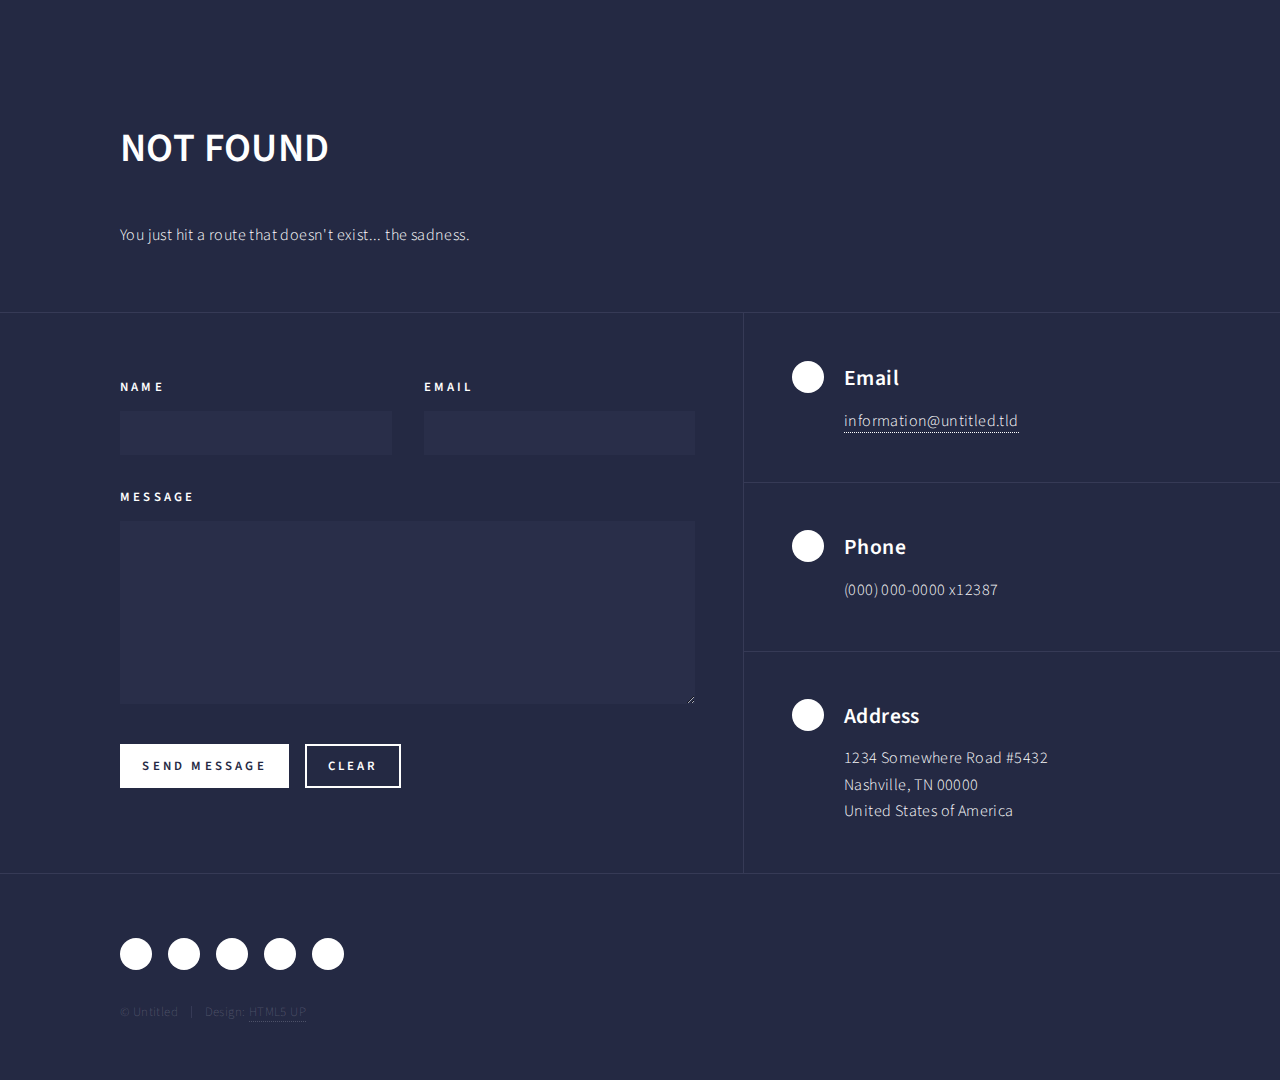
==== commit f7f44659: "Updates" ====
--- a/404/index.html
+++ b/404/index.html
@@ -1,5 +1,5 @@
-<!DOCTYPE html><html><head><meta charSet="utf-8"/><meta http-equiv="x-ua-compatible" content="ie=edge"/><meta name="viewport" content="width=device-width, initial-scale=1, shrink-to-fit=no"/><style data-href="/styles.12181c0f4aa42a146f04.css">@import url(https://fonts.googleapis.com/css?family=Source+Sans+Pro:300,300italic,600,600italic);
+<!DOCTYPE html><html><head><meta charSet="utf-8"/><meta http-equiv="x-ua-compatible" content="ie=edge"/><meta name="viewport" content="width=device-width, initial-scale=1, shrink-to-fit=no"/><style data-href="/super-spork/styles.3c673ca648024df9b17e.css">@import url(https://fonts.googleapis.com/css?family=Source+Sans+Pro:300,300italic,600,600italic);
 /*!
  *  Font Awesome 4.7.0 by @davegandy - http://fontawesome.io - @fontawesome
  *  License - http://fontawesome.io/license (Font: SIL OFL 1.1, CSS: MIT License)
- */@font-face{font-family:FontAwesome;src:url(/static/fontawesome-webfont-674f50d287a8c48dc19ba404d20fe713.eot);src:url(/static/fontawesome-webfont-674f50d287a8c48dc19ba404d20fe713.eot?#iefix&v=4.7.0) format("embedded-opentype"),url(/static/fontawesome-webfont-af7ae505a9eed503f8b8e6982036873e.woff2) format("woff2"),url(/static/fontawesome-webfont-fee66e712a8a08eef5805a46892932ad.woff) format("woff"),url(/static/fontawesome-webfont-b06871f281fee6b241d60582ae9369b9.ttf) format("truetype"),url(/static/fontawesome-webfont-912ec66d7572ff821749319396470bde.svg#fontawesomeregular) format("svg");font-weight:400;font-style:normal}.fa{display:inline-block;font:normal normal normal 14px/1 FontAwesome;font-size:inherit;text-rendering:auto;-webkit-font-smoothing:antialiased;-moz-osx-font-smoothing:grayscale}.fa-lg{font-size:1.33333333em;line-height:.75em;vertical-align:-15%}.fa-2x{font-size:2em}.fa-3x{font-size:3em}.fa-4x{font-size:4em}.fa-5x{font-size:5em}.fa-fw{width:1.28571429em;text-align:center}.fa-ul{padding-left:0;margin-left:2.14285714em;list-style-type:none}.fa-ul>li{position:relative}.fa-li{position:absolute;left:-2.14285714em;width:2.14285714em;top:.14285714em;text-align:center}.fa-li.fa-lg{left:-1.85714286em}.fa-border{padding:.2em .25em .15em;border:.08em solid #eee;border-radius:.1em}.fa-pull-left{float:left}.fa-pull-right{float:right}.fa.fa-pull-left{margin-right:.3em}.fa.fa-pull-right{margin-left:.3em}.pull-right{float:right}.pull-left{float:left}.fa.pull-left{margin-right:.3em}.fa.pull-right{margin-left:.3em}.fa-spin{-webkit-animation:fa-spin 2s linear infinite;animation:fa-spin 2s linear infinite}.fa-pulse{-webkit-animation:fa-spin 1s steps(8) infinite;animation:fa-spin 1s steps(8) infinite}@-webkit-keyframes fa-spin{0%{-webkit-transform:rotate(0deg);transform:rotate(0deg)}to{-webkit-transform:rotate(359deg);transform:rotate(359deg)}}@keyframes fa-spin{0%{-webkit-transform:rotate(0deg);transform:rotate(0deg)}to{-webkit-transform:rotate(359deg);transform:rotate(359deg)}}.fa-rotate-90{-ms-filter:"progid:DXImageTransform.Microsoft.BasicImage(rotation=1)";-webkit-transform:rotate(90deg);transform:rotate(90deg)}.fa-rotate-180{-ms-filter:"progid:DXImageTransform.Microsoft.BasicImage(rotation=2)";-webkit-transform:rotate(180deg);transform:rotate(180deg)}.fa-rotate-270{-ms-filter:"progid:DXImageTransform.Microsoft.BasicImage(rotation=3)";-webkit-transform:rotate(270deg);transform:rotate(270deg)}.fa-flip-horizontal{-ms-filter:"progid:DXImageTransform.Microsoft.BasicImage(rotation=0, mirror=1)";-webkit-transform:scaleX(-1);transform:scaleX(-1)}.fa-flip-vertical{-ms-filter:"progid:DXImageTransform.Microsoft.BasicImage(rotation=2, mirror=1)";-webkit-transform:scaleY(-1);transform:scaleY(-1)}:root .fa-flip-horizontal,:root .fa-flip-vertical,:root .fa-rotate-90,:root .fa-rotate-180,:root .fa-rotate-270{-webkit-filter:none;filter:none}.fa-stack{position:relative;display:inline-block;width:2em;height:2em;line-height:2em;vertical-align:middle}.fa-stack-1x,.fa-stack-2x{position:absolute;left:0;width:100%;text-align:center}.fa-stack-1x{line-height:inherit}.fa-stack-2x{font-size:2em}.fa-inverse{color:#fff}.fa-glass:before{content:"\F000"}.fa-music:before{content:"\F001"}.fa-search:before{content:"\F002"}.fa-envelope-o:before{content:"\F003"}.fa-heart:before{content:"\F004"}.fa-star:before{content:"\F005"}.fa-star-o:before{content:"\F006"}.fa-user:before{content:"\F007"}.fa-film:before{content:"\F008"}.fa-th-large:before{content:"\F009"}.fa-th:before{content:"\F00A"}.fa-th-list:before{content:"\F00B"}.fa-check:before{content:"\F00C"}.fa-close:before,.fa-remove:before,.fa-times:before{content:"\F00D"}.fa-search-plus:before{content:"\F00E"}.fa-search-minus:before{content:"\F010"}.fa-power-off:before{content:"\F011"}.fa-signal:before{content:"\F012"}.fa-cog:before,.fa-gear:before{content:"\F013"}.fa-trash-o:before{content:"\F014"}.fa-home:before{content:"\F015"}.fa-file-o:before{content:"\F016"}.fa-clock-o:before{content:"\F017"}.fa-road:before{content:"\F018"}.fa-download:before{content:"\F019"}.fa-arrow-circle-o-down:before{content:"\F01A"}.fa-arrow-circle-o-up:before{content:"\F01B"}.fa-inbox:before{content:"\F01C"}.fa-play-circle-o:before{content:"\F01D"}.fa-repeat:before,.fa-rotate-right:before{content:"\F01E"}.fa-refresh:before{content:"\F021"}.fa-list-alt:before{content:"\F022"}.fa-lock:before{content:"\F023"}.fa-flag:before{content:"\F024"}.fa-headphones:before{content:"\F025"}.fa-volume-off:before{content:"\F026"}.fa-volume-down:before{content:"\F027"}.fa-volume-up:before{content:"\F028"}.fa-qrcode:before{content:"\F029"}.fa-barcode:before{content:"\F02A"}.fa-tag:before{content:"\F02B"}.fa-tags:before{content:"\F02C"}.fa-book:before{content:"\F02D"}.fa-bookmark:before{content:"\F02E"}.fa-print:before{content:"\F02F"}.fa-camera:before{content:"\F030"}.fa-font:before{content:"\F031"}.fa-bold:before{content:"\F032"}.fa-italic:before{content:"\F033"}.fa-text-height:before{content:"\F034"}.fa-text-width:before{content:"\F035"}.fa-align-left:before{content:"\F036"}.fa-align-center:before{content:"\F037"}.fa-align-right:before{content:"\F038"}.fa-align-justify:before{content:"\F039"}.fa-list:before{content:"\F03A"}.fa-dedent:before,.fa-outdent:before{content:"\F03B"}.fa-indent:before{content:"\F03C"}.fa-video-camera:before{content:"\F03D"}.fa-image:before,.fa-photo:before,.fa-picture-o:before{content:"\F03E"}.fa-pencil:before{content:"\F040"}.fa-map-marker:before{content:"\F041"}.fa-adjust:before{content:"\F042"}.fa-tint:before{content:"\F043"}.fa-edit:before,.fa-pencil-square-o:before{content:"\F044"}.fa-share-square-o:before{content:"\F045"}.fa-check-square-o:before{content:"\F046"}.fa-arrows:before{content:"\F047"}.fa-step-backward:before{content:"\F048"}.fa-fast-backward:before{content:"\F049"}.fa-backward:before{content:"\F04A"}.fa-play:before{content:"\F04B"}.fa-pause:before{content:"\F04C"}.fa-stop:before{content:"\F04D"}.fa-forward:before{content:"\F04E"}.fa-fast-forward:before{content:"\F050"}.fa-step-forward:before{content:"\F051"}.fa-eject:before{content:"\F052"}.fa-chevron-left:before{content:"\F053"}.fa-chevron-right:before{content:"\F054"}.fa-plus-circle:before{content:"\F055"}.fa-minus-circle:before{content:"\F056"}.fa-times-circle:before{content:"\F057"}.fa-check-circle:before{content:"\F058"}.fa-question-circle:before{content:"\F059"}.fa-info-circle:before{content:"\F05A"}.fa-crosshairs:before{content:"\F05B"}.fa-times-circle-o:before{content:"\F05C"}.fa-check-circle-o:before{content:"\F05D"}.fa-ban:before{content:"\F05E"}.fa-arrow-left:before{content:"\F060"}.fa-arrow-right:before{content:"\F061"}.fa-arrow-up:before{content:"\F062"}.fa-arrow-down:before{content:"\F063"}.fa-mail-forward:before,.fa-share:before{content:"\F064"}.fa-expand:before{content:"\F065"}.fa-compress:before{content:"\F066"}.fa-plus:before{content:"\F067"}.fa-minus:before{content:"\F068"}.fa-asterisk:before{content:"\F069"}.fa-exclamation-circle:before{content:"\F06A"}.fa-gift:before{content:"\F06B"}.fa-leaf:before{content:"\F06C"}.fa-fire:before{content:"\F06D"}.fa-eye:before{content:"\F06E"}.fa-eye-slash:before{content:"\F070"}.fa-exclamation-triangle:before,.fa-warning:before{content:"\F071"}.fa-plane:before{content:"\F072"}.fa-calendar:before{content:"\F073"}.fa-random:before{content:"\F074"}.fa-comment:before{content:"\F075"}.fa-magnet:before{content:"\F076"}.fa-chevron-up:before{content:"\F077"}.fa-chevron-down:before{content:"\F078"}.fa-retweet:before{content:"\F079"}.fa-shopping-cart:before{content:"\F07A"}.fa-folder:before{content:"\F07B"}.fa-folder-open:before{content:"\F07C"}.fa-arrows-v:before{content:"\F07D"}.fa-arrows-h:before{content:"\F07E"}.fa-bar-chart-o:before,.fa-bar-chart:before{content:"\F080"}.fa-twitter-square:before{content:"\F081"}.fa-facebook-square:before{content:"\F082"}.fa-camera-retro:before{content:"\F083"}.fa-key:before{content:"\F084"}.fa-cogs:before,.fa-gears:before{content:"\F085"}.fa-comments:before{content:"\F086"}.fa-thumbs-o-up:before{content:"\F087"}.fa-thumbs-o-down:before{content:"\F088"}.fa-star-half:before{content:"\F089"}.fa-heart-o:before{content:"\F08A"}.fa-sign-out:before{content:"\F08B"}.fa-linkedin-square:before{content:"\F08C"}.fa-thumb-tack:before{content:"\F08D"}.fa-external-link:before{content:"\F08E"}.fa-sign-in:before{content:"\F090"}.fa-trophy:before{content:"\F091"}.fa-github-square:before{content:"\F092"}.fa-upload:before{content:"\F093"}.fa-lemon-o:before{content:"\F094"}.fa-phone:before{content:"\F095"}.fa-square-o:before{content:"\F096"}.fa-bookmark-o:before{content:"\F097"}.fa-phone-square:before{content:"\F098"}.fa-twitter:before{content:"\F099"}.fa-facebook-f:before,.fa-facebook:before{content:"\F09A"}.fa-github:before{content:"\F09B"}.fa-unlock:before{content:"\F09C"}.fa-credit-card:before{content:"\F09D"}.fa-feed:before,.fa-rss:before{content:"\F09E"}.fa-hdd-o:before{content:"\F0A0"}.fa-bullhorn:before{content:"\F0A1"}.fa-bell:before{content:"\F0F3"}.fa-certificate:before{content:"\F0A3"}.fa-hand-o-right:before{content:"\F0A4"}.fa-hand-o-left:before{content:"\F0A5"}.fa-hand-o-up:before{content:"\F0A6"}.fa-hand-o-down:before{content:"\F0A7"}.fa-arrow-circle-left:before{content:"\F0A8"}.fa-arrow-circle-right:before{content:"\F0A9"}.fa-arrow-circle-up:before{content:"\F0AA"}.fa-arrow-circle-down:before{content:"\F0AB"}.fa-globe:before{content:"\F0AC"}.fa-wrench:before{content:"\F0AD"}.fa-tasks:before{content:"\F0AE"}.fa-filter:before{content:"\F0B0"}.fa-briefcase:before{content:"\F0B1"}.fa-arrows-alt:before{content:"\F0B2"}.fa-group:before,.fa-users:before{content:"\F0C0"}.fa-chain:before,.fa-link:before{content:"\F0C1"}.fa-cloud:before{content:"\F0C2"}.fa-flask:before{content:"\F0C3"}.fa-cut:before,.fa-scissors:before{content:"\F0C4"}.fa-copy:before,.fa-files-o:before{content:"\F0C5"}.fa-paperclip:before{content:"\F0C6"}.fa-floppy-o:before,.fa-save:before{content:"\F0C7"}.fa-square:before{content:"\F0C8"}.fa-bars:before,.fa-navicon:before,.fa-reorder:before{content:"\F0C9"}.fa-list-ul:before{content:"\F0CA"}.fa-list-ol:before{content:"\F0CB"}.fa-strikethrough:before{content:"\F0CC"}.fa-underline:before{content:"\F0CD"}.fa-table:before{content:"\F0CE"}.fa-magic:before{content:"\F0D0"}.fa-truck:before{content:"\F0D1"}.fa-pinterest:before{content:"\F0D2"}.fa-pinterest-square:before{content:"\F0D3"}.fa-google-plus-square:before{content:"\F0D4"}.fa-google-plus:before{content:"\F0D5"}.fa-money:before{content:"\F0D6"}.fa-caret-down:before{content:"\F0D7"}.fa-caret-up:before{content:"\F0D8"}.fa-caret-left:before{content:"\F0D9"}.fa-caret-right:before{content:"\F0DA"}.fa-columns:before{content:"\F0DB"}.fa-sort:before,.fa-unsorted:before{content:"\F0DC"}.fa-sort-desc:before,.fa-sort-down:before{content:"\F0DD"}.fa-sort-asc:before,.fa-sort-up:before{content:"\F0DE"}.fa-envelope:before{content:"\F0E0"}.fa-linkedin:before{content:"\F0E1"}.fa-rotate-left:before,.fa-undo:before{content:"\F0E2"}.fa-gavel:before,.fa-legal:before{content:"\F0E3"}.fa-dashboard:before,.fa-tachometer:before{content:"\F0E4"}.fa-comment-o:before{content:"\F0E5"}.fa-comments-o:before{content:"\F0E6"}.fa-bolt:before,.fa-flash:before{content:"\F0E7"}.fa-sitemap:before{content:"\F0E8"}.fa-umbrella:before{content:"\F0E9"}.fa-clipboard:before,.fa-paste:before{content:"\F0EA"}.fa-lightbulb-o:before{content:"\F0EB"}.fa-exchange:before{content:"\F0EC"}.fa-cloud-download:before{content:"\F0ED"}.fa-cloud-upload:before{content:"\F0EE"}.fa-user-md:before{content:"\F0F0"}.fa-stethoscope:before{content:"\F0F1"}.fa-suitcase:before{content:"\F0F2"}.fa-bell-o:before{content:"\F0A2"}.fa-coffee:before{content:"\F0F4"}.fa-cutlery:before{content:"\F0F5"}.fa-file-text-o:before{content:"\F0F6"}.fa-building-o:before{content:"\F0F7"}.fa-hospital-o:before{content:"\F0F8"}.fa-ambulance:before{content:"\F0F9"}.fa-medkit:before{content:"\F0FA"}.fa-fighter-jet:before{content:"\F0FB"}.fa-beer:before{content:"\F0FC"}.fa-h-square:before{content:"\F0FD"}.fa-plus-square:before{content:"\F0FE"}.fa-angle-double-left:before{content:"\F100"}.fa-angle-double-right:before{content:"\F101"}.fa-angle-double-up:before{content:"\F102"}.fa-angle-double-down:before{content:"\F103"}.fa-angle-left:before{content:"\F104"}.fa-angle-right:before{content:"\F105"}.fa-angle-up:before{content:"\F106"}.fa-angle-down:before{content:"\F107"}.fa-desktop:before{content:"\F108"}.fa-laptop:before{content:"\F109"}.fa-tablet:before{content:"\F10A"}.fa-mobile-phone:before,.fa-mobile:before{content:"\F10B"}.fa-circle-o:before{content:"\F10C"}.fa-quote-left:before{content:"\F10D"}.fa-quote-right:before{content:"\F10E"}.fa-spinner:before{content:"\F110"}.fa-circle:before{content:"\F111"}.fa-mail-reply:before,.fa-reply:before{content:"\F112"}.fa-github-alt:before{content:"\F113"}.fa-folder-o:before{content:"\F114"}.fa-folder-open-o:before{content:"\F115"}.fa-smile-o:before{content:"\F118"}.fa-frown-o:before{content:"\F119"}.fa-meh-o:before{content:"\F11A"}.fa-gamepad:before{content:"\F11B"}.fa-keyboard-o:before{content:"\F11C"}.fa-flag-o:before{content:"\F11D"}.fa-flag-checkered:before{content:"\F11E"}.fa-terminal:before{content:"\F120"}.fa-code:before{content:"\F121"}.fa-mail-reply-all:before,.fa-reply-all:before{content:"\F122"}.fa-star-half-empty:before,.fa-star-half-full:before,.fa-star-half-o:before{content:"\F123"}.fa-location-arrow:before{content:"\F124"}.fa-crop:before{content:"\F125"}.fa-code-fork:before{content:"\F126"}.fa-chain-broken:before,.fa-unlink:before{content:"\F127"}.fa-question:before{content:"\F128"}.fa-info:before{content:"\F129"}.fa-exclamation:before{content:"\F12A"}.fa-superscript:before{content:"\F12B"}.fa-subscript:before{content:"\F12C"}.fa-eraser:before{content:"\F12D"}.fa-puzzle-piece:before{content:"\F12E"}.fa-microphone:before{content:"\F130"}.fa-microphone-slash:before{content:"\F131"}.fa-shield:before{content:"\F132"}.fa-calendar-o:before{content:"\F133"}.fa-fire-extinguisher:before{content:"\F134"}.fa-rocket:before{content:"\F135"}.fa-maxcdn:before{content:"\F136"}.fa-chevron-circle-left:before{content:"\F137"}.fa-chevron-circle-right:before{content:"\F138"}.fa-chevron-circle-up:before{content:"\F139"}.fa-chevron-circle-down:before{content:"\F13A"}.fa-html5:before{content:"\F13B"}.fa-css3:before{content:"\F13C"}.fa-anchor:before{content:"\F13D"}.fa-unlock-alt:before{content:"\F13E"}.fa-bullseye:before{content:"\F140"}.fa-ellipsis-h:before{content:"\F141"}.fa-ellipsis-v:before{content:"\F142"}.fa-rss-square:before{content:"\F143"}.fa-play-circle:before{content:"\F144"}.fa-ticket:before{content:"\F145"}.fa-minus-square:before{content:"\F146"}.fa-minus-square-o:before{content:"\F147"}.fa-level-up:before{content:"\F148"}.fa-level-down:before{content:"\F149"}.fa-check-square:before{content:"\F14A"}.fa-pencil-square:before{content:"\F14B"}.fa-external-link-square:before{content:"\F14C"}.fa-share-square:before{content:"\F14D"}.fa-compass:before{content:"\F14E"}.fa-caret-square-o-down:before,.fa-toggle-down:before{content:"\F150"}.fa-caret-square-o-up:before,.fa-toggle-up:before{content:"\F151"}.fa-caret-square-o-right:before,.fa-toggle-right:before{content:"\F152"}.fa-eur:before,.fa-euro:before{content:"\F153"}.fa-gbp:before{content:"\F154"}.fa-dollar:before,.fa-usd:before{content:"\F155"}.fa-inr:before,.fa-rupee:before{content:"\F156"}.fa-cny:before,.fa-jpy:before,.fa-rmb:before,.fa-yen:before{content:"\F157"}.fa-rouble:before,.fa-rub:before,.fa-ruble:before{content:"\F158"}.fa-krw:before,.fa-won:before{content:"\F159"}.fa-bitcoin:before,.fa-btc:before{content:"\F15A"}.fa-file:before{content:"\F15B"}.fa-file-text:before{content:"\F15C"}.fa-sort-alpha-asc:before{content:"\F15D"}.fa-sort-alpha-desc:before{content:"\F15E"}.fa-sort-amount-asc:before{content:"\F160"}.fa-sort-amount-desc:before{content:"\F161"}.fa-sort-numeric-asc:before{content:"\F162"}.fa-sort-numeric-desc:before{content:"\F163"}.fa-thumbs-up:before{content:"\F164"}.fa-thumbs-down:before{content:"\F165"}.fa-youtube-square:before{content:"\F166"}.fa-youtube:before{content:"\F167"}.fa-xing:before{content:"\F168"}.fa-xing-square:before{content:"\F169"}.fa-youtube-play:before{content:"\F16A"}.fa-dropbox:before{content:"\F16B"}.fa-stack-overflow:before{content:"\F16C"}.fa-instagram:before{content:"\F16D"}.fa-flickr:before{content:"\F16E"}.fa-adn:before{content:"\F170"}.fa-bitbucket:before{content:"\F171"}.fa-bitbucket-square:before{content:"\F172"}.fa-tumblr:before{content:"\F173"}.fa-tumblr-square:before{content:"\F174"}.fa-long-arrow-down:before{content:"\F175"}.fa-long-arrow-up:before{content:"\F176"}.fa-long-arrow-left:before{content:"\F177"}.fa-long-arrow-right:before{content:"\F178"}.fa-apple:before{content:"\F179"}.fa-windows:before{content:"\F17A"}.fa-android:before{content:"\F17B"}.fa-linux:before{content:"\F17C"}.fa-dribbble:before{content:"\F17D"}.fa-skype:before{content:"\F17E"}.fa-foursquare:before{content:"\F180"}.fa-trello:before{content:"\F181"}.fa-female:before{content:"\F182"}.fa-male:before{content:"\F183"}.fa-gittip:before,.fa-gratipay:before{content:"\F184"}.fa-sun-o:before{content:"\F185"}.fa-moon-o:before{content:"\F186"}.fa-archive:before{content:"\F187"}.fa-bug:before{content:"\F188"}.fa-vk:before{content:"\F189"}.fa-weibo:before{content:"\F18A"}.fa-renren:before{content:"\F18B"}.fa-pagelines:before{content:"\F18C"}.fa-stack-exchange:before{content:"\F18D"}.fa-arrow-circle-o-right:before{content:"\F18E"}.fa-arrow-circle-o-left:before{content:"\F190"}.fa-caret-square-o-left:before,.fa-toggle-left:before{content:"\F191"}.fa-dot-circle-o:before{content:"\F192"}.fa-wheelchair:before{content:"\F193"}.fa-vimeo-square:before{content:"\F194"}.fa-try:before,.fa-turkish-lira:before{content:"\F195"}.fa-plus-square-o:before{content:"\F196"}.fa-space-shuttle:before{content:"\F197"}.fa-slack:before{content:"\F198"}.fa-envelope-square:before{content:"\F199"}.fa-wordpress:before{content:"\F19A"}.fa-openid:before{content:"\F19B"}.fa-bank:before,.fa-institution:before,.fa-university:before{content:"\F19C"}.fa-graduation-cap:before,.fa-mortar-board:before{content:"\F19D"}.fa-yahoo:before{content:"\F19E"}.fa-google:before{content:"\F1A0"}.fa-reddit:before{content:"\F1A1"}.fa-reddit-square:before{content:"\F1A2"}.fa-stumbleupon-circle:before{content:"\F1A3"}.fa-stumbleupon:before{content:"\F1A4"}.fa-delicious:before{content:"\F1A5"}.fa-digg:before{content:"\F1A6"}.fa-pied-piper-pp:before{content:"\F1A7"}.fa-pied-piper-alt:before{content:"\F1A8"}.fa-drupal:before{content:"\F1A9"}.fa-joomla:before{content:"\F1AA"}.fa-language:before{content:"\F1AB"}.fa-fax:before{content:"\F1AC"}.fa-building:before{content:"\F1AD"}.fa-child:before{content:"\F1AE"}.fa-paw:before{content:"\F1B0"}.fa-spoon:before{content:"\F1B1"}.fa-cube:before{content:"\F1B2"}.fa-cubes:before{content:"\F1B3"}.fa-behance:before{content:"\F1B4"}.fa-behance-square:before{content:"\F1B5"}.fa-steam:before{content:"\F1B6"}.fa-steam-square:before{content:"\F1B7"}.fa-recycle:before{content:"\F1B8"}.fa-automobile:before,.fa-car:before{content:"\F1B9"}.fa-cab:before,.fa-taxi:before{content:"\F1BA"}.fa-tree:before{content:"\F1BB"}.fa-spotify:before{content:"\F1BC"}.fa-deviantart:before{content:"\F1BD"}.fa-soundcloud:before{content:"\F1BE"}.fa-database:before{content:"\F1C0"}.fa-file-pdf-o:before{content:"\F1C1"}.fa-file-word-o:before{content:"\F1C2"}.fa-file-excel-o:before{content:"\F1C3"}.fa-file-powerpoint-o:before{content:"\F1C4"}.fa-file-image-o:before,.fa-file-photo-o:before,.fa-file-picture-o:before{content:"\F1C5"}.fa-file-archive-o:before,.fa-file-zip-o:before{content:"\F1C6"}.fa-file-audio-o:before,.fa-file-sound-o:before{content:"\F1C7"}.fa-file-movie-o:before,.fa-file-video-o:before{content:"\F1C8"}.fa-file-code-o:before{content:"\F1C9"}.fa-vine:before{content:"\F1CA"}.fa-codepen:before{content:"\F1CB"}.fa-jsfiddle:before{content:"\F1CC"}.fa-life-bouy:before,.fa-life-buoy:before,.fa-life-ring:before,.fa-life-saver:before,.fa-support:before{content:"\F1CD"}.fa-circle-o-notch:before{content:"\F1CE"}.fa-ra:before,.fa-rebel:before,.fa-resistance:before{content:"\F1D0"}.fa-empire:before,.fa-ge:before{content:"\F1D1"}.fa-git-square:before{content:"\F1D2"}.fa-git:before{content:"\F1D3"}.fa-hacker-news:before,.fa-y-combinator-square:before,.fa-yc-square:before{content:"\F1D4"}.fa-tencent-weibo:before{content:"\F1D5"}.fa-qq:before{content:"\F1D6"}.fa-wechat:before,.fa-weixin:before{content:"\F1D7"}.fa-paper-plane:before,.fa-send:before{content:"\F1D8"}.fa-paper-plane-o:before,.fa-send-o:before{content:"\F1D9"}.fa-history:before{content:"\F1DA"}.fa-circle-thin:before{content:"\F1DB"}.fa-header:before{content:"\F1DC"}.fa-paragraph:before{content:"\F1DD"}.fa-sliders:before{content:"\F1DE"}.fa-share-alt:before{content:"\F1E0"}.fa-share-alt-square:before{content:"\F1E1"}.fa-bomb:before{content:"\F1E2"}.fa-futbol-o:before,.fa-soccer-ball-o:before{content:"\F1E3"}.fa-tty:before{content:"\F1E4"}.fa-binoculars:before{content:"\F1E5"}.fa-plug:before{content:"\F1E6"}.fa-slideshare:before{content:"\F1E7"}.fa-twitch:before{content:"\F1E8"}.fa-yelp:before{content:"\F1E9"}.fa-newspaper-o:before{content:"\F1EA"}.fa-wifi:before{content:"\F1EB"}.fa-calculator:before{content:"\F1EC"}.fa-paypal:before{content:"\F1ED"}.fa-google-wallet:before{content:"\F1EE"}.fa-cc-visa:before{content:"\F1F0"}.fa-cc-mastercard:before{content:"\F1F1"}.fa-cc-discover:before{content:"\F1F2"}.fa-cc-amex:before{content:"\F1F3"}.fa-cc-paypal:before{content:"\F1F4"}.fa-cc-stripe:before{content:"\F1F5"}.fa-bell-slash:before{content:"\F1F6"}.fa-bell-slash-o:before{content:"\F1F7"}.fa-trash:before{content:"\F1F8"}.fa-copyright:before{content:"\F1F9"}.fa-at:before{content:"\F1FA"}.fa-eyedropper:before{content:"\F1FB"}.fa-paint-brush:before{content:"\F1FC"}.fa-birthday-cake:before{content:"\F1FD"}.fa-area-chart:before{content:"\F1FE"}.fa-pie-chart:before{content:"\F200"}.fa-line-chart:before{content:"\F201"}.fa-lastfm:before{content:"\F202"}.fa-lastfm-square:before{content:"\F203"}.fa-toggle-off:before{content:"\F204"}.fa-toggle-on:before{content:"\F205"}.fa-bicycle:before{content:"\F206"}.fa-bus:before{content:"\F207"}.fa-ioxhost:before{content:"\F208"}.fa-angellist:before{content:"\F209"}.fa-cc:before{content:"\F20A"}.fa-ils:before,.fa-shekel:before,.fa-sheqel:before{content:"\F20B"}.fa-meanpath:before{content:"\F20C"}.fa-buysellads:before{content:"\F20D"}.fa-connectdevelop:before{content:"\F20E"}.fa-dashcube:before{content:"\F210"}.fa-forumbee:before{content:"\F211"}.fa-leanpub:before{content:"\F212"}.fa-sellsy:before{content:"\F213"}.fa-shirtsinbulk:before{content:"\F214"}.fa-simplybuilt:before{content:"\F215"}.fa-skyatlas:before{content:"\F216"}.fa-cart-plus:before{content:"\F217"}.fa-cart-arrow-down:before{content:"\F218"}.fa-diamond:before{content:"\F219"}.fa-ship:before{content:"\F21A"}.fa-user-secret:before{content:"\F21B"}.fa-motorcycle:before{content:"\F21C"}.fa-street-view:before{content:"\F21D"}.fa-heartbeat:before{content:"\F21E"}.fa-venus:before{content:"\F221"}.fa-mars:before{content:"\F222"}.fa-mercury:before{content:"\F223"}.fa-intersex:before,.fa-transgender:before{content:"\F224"}.fa-transgender-alt:before{content:"\F225"}.fa-venus-double:before{content:"\F226"}.fa-mars-double:before{content:"\F227"}.fa-venus-mars:before{content:"\F228"}.fa-mars-stroke:before{content:"\F229"}.fa-mars-stroke-v:before{content:"\F22A"}.fa-mars-stroke-h:before{content:"\F22B"}.fa-neuter:before{content:"\F22C"}.fa-genderless:before{content:"\F22D"}.fa-facebook-official:before{content:"\F230"}.fa-pinterest-p:before{content:"\F231"}.fa-whatsapp:before{content:"\F232"}.fa-server:before{content:"\F233"}.fa-user-plus:before{content:"\F234"}.fa-user-times:before{content:"\F235"}.fa-bed:before,.fa-hotel:before{content:"\F236"}.fa-viacoin:before{content:"\F237"}.fa-train:before{content:"\F238"}.fa-subway:before{content:"\F239"}.fa-medium:before{content:"\F23A"}.fa-y-combinator:before,.fa-yc:before{content:"\F23B"}.fa-optin-monster:before{content:"\F23C"}.fa-opencart:before{content:"\F23D"}.fa-expeditedssl:before{content:"\F23E"}.fa-battery-4:before,.fa-battery-full:before,.fa-battery:before{content:"\F240"}.fa-battery-3:before,.fa-battery-three-quarters:before{content:"\F241"}.fa-battery-2:before,.fa-battery-half:before{content:"\F242"}.fa-battery-1:before,.fa-battery-quarter:before{content:"\F243"}.fa-battery-0:before,.fa-battery-empty:before{content:"\F244"}.fa-mouse-pointer:before{content:"\F245"}.fa-i-cursor:before{content:"\F246"}.fa-object-group:before{content:"\F247"}.fa-object-ungroup:before{content:"\F248"}.fa-sticky-note:before{content:"\F249"}.fa-sticky-note-o:before{content:"\F24A"}.fa-cc-jcb:before{content:"\F24B"}.fa-cc-diners-club:before{content:"\F24C"}.fa-clone:before{content:"\F24D"}.fa-balance-scale:before{content:"\F24E"}.fa-hourglass-o:before{content:"\F250"}.fa-hourglass-1:before,.fa-hourglass-start:before{content:"\F251"}.fa-hourglass-2:before,.fa-hourglass-half:before{content:"\F252"}.fa-hourglass-3:before,.fa-hourglass-end:before{content:"\F253"}.fa-hourglass:before{content:"\F254"}.fa-hand-grab-o:before,.fa-hand-rock-o:before{content:"\F255"}.fa-hand-paper-o:before,.fa-hand-stop-o:before{content:"\F256"}.fa-hand-scissors-o:before{content:"\F257"}.fa-hand-lizard-o:before{content:"\F258"}.fa-hand-spock-o:before{content:"\F259"}.fa-hand-pointer-o:before{content:"\F25A"}.fa-hand-peace-o:before{content:"\F25B"}.fa-trademark:before{content:"\F25C"}.fa-registered:before{content:"\F25D"}.fa-creative-commons:before{content:"\F25E"}.fa-gg:before{content:"\F260"}.fa-gg-circle:before{content:"\F261"}.fa-tripadvisor:before{content:"\F262"}.fa-odnoklassniki:before{content:"\F263"}.fa-odnoklassniki-square:before{content:"\F264"}.fa-get-pocket:before{content:"\F265"}.fa-wikipedia-w:before{content:"\F266"}.fa-safari:before{content:"\F267"}.fa-chrome:before{content:"\F268"}.fa-firefox:before{content:"\F269"}.fa-opera:before{content:"\F26A"}.fa-internet-explorer:before{content:"\F26B"}.fa-television:before,.fa-tv:before{content:"\F26C"}.fa-contao:before{content:"\F26D"}.fa-500px:before{content:"\F26E"}.fa-amazon:before{content:"\F270"}.fa-calendar-plus-o:before{content:"\F271"}.fa-calendar-minus-o:before{content:"\F272"}.fa-calendar-times-o:before{content:"\F273"}.fa-calendar-check-o:before{content:"\F274"}.fa-industry:before{content:"\F275"}.fa-map-pin:before{content:"\F276"}.fa-map-signs:before{content:"\F277"}.fa-map-o:before{content:"\F278"}.fa-map:before{content:"\F279"}.fa-commenting:before{content:"\F27A"}.fa-commenting-o:before{content:"\F27B"}.fa-houzz:before{content:"\F27C"}.fa-vimeo:before{content:"\F27D"}.fa-black-tie:before{content:"\F27E"}.fa-fonticons:before{content:"\F280"}.fa-reddit-alien:before{content:"\F281"}.fa-edge:before{content:"\F282"}.fa-credit-card-alt:before{content:"\F283"}.fa-codiepie:before{content:"\F284"}.fa-modx:before{content:"\F285"}.fa-fort-awesome:before{content:"\F286"}.fa-usb:before{content:"\F287"}.fa-product-hunt:before{content:"\F288"}.fa-mixcloud:before{content:"\F289"}.fa-scribd:before{content:"\F28A"}.fa-pause-circle:before{content:"\F28B"}.fa-pause-circle-o:before{content:"\F28C"}.fa-stop-circle:before{content:"\F28D"}.fa-stop-circle-o:before{content:"\F28E"}.fa-shopping-bag:before{content:"\F290"}.fa-shopping-basket:before{content:"\F291"}.fa-hashtag:before{content:"\F292"}.fa-bluetooth:before{content:"\F293"}.fa-bluetooth-b:before{content:"\F294"}.fa-percent:before{content:"\F295"}.fa-gitlab:before{content:"\F296"}.fa-wpbeginner:before{content:"\F297"}.fa-wpforms:before{content:"\F298"}.fa-envira:before{content:"\F299"}.fa-universal-access:before{content:"\F29A"}.fa-wheelchair-alt:before{content:"\F29B"}.fa-question-circle-o:before{content:"\F29C"}.fa-blind:before{content:"\F29D"}.fa-audio-description:before{content:"\F29E"}.fa-volume-control-phone:before{content:"\F2A0"}.fa-braille:before{content:"\F2A1"}.fa-assistive-listening-systems:before{content:"\F2A2"}.fa-american-sign-language-interpreting:before,.fa-asl-interpreting:before{content:"\F2A3"}.fa-deaf:before,.fa-deafness:before,.fa-hard-of-hearing:before{content:"\F2A4"}.fa-glide:before{content:"\F2A5"}.fa-glide-g:before{content:"\F2A6"}.fa-sign-language:before,.fa-signing:before{content:"\F2A7"}.fa-low-vision:before{content:"\F2A8"}.fa-viadeo:before{content:"\F2A9"}.fa-viadeo-square:before{content:"\F2AA"}.fa-snapchat:before{content:"\F2AB"}.fa-snapchat-ghost:before{content:"\F2AC"}.fa-snapchat-square:before{content:"\F2AD"}.fa-pied-piper:before{content:"\F2AE"}.fa-first-order:before{content:"\F2B0"}.fa-yoast:before{content:"\F2B1"}.fa-themeisle:before{content:"\F2B2"}.fa-google-plus-circle:before,.fa-google-plus-official:before{content:"\F2B3"}.fa-fa:before,.fa-font-awesome:before{content:"\F2B4"}.fa-handshake-o:before{content:"\F2B5"}.fa-envelope-open:before{content:"\F2B6"}.fa-envelope-open-o:before{content:"\F2B7"}.fa-linode:before{content:"\F2B8"}.fa-address-book:before{content:"\F2B9"}.fa-address-book-o:before{content:"\F2BA"}.fa-address-card:before,.fa-vcard:before{content:"\F2BB"}.fa-address-card-o:before,.fa-vcard-o:before{content:"\F2BC"}.fa-user-circle:before{content:"\F2BD"}.fa-user-circle-o:before{content:"\F2BE"}.fa-user-o:before{content:"\F2C0"}.fa-id-badge:before{content:"\F2C1"}.fa-drivers-license:before,.fa-id-card:before{content:"\F2C2"}.fa-drivers-license-o:before,.fa-id-card-o:before{content:"\F2C3"}.fa-quora:before{content:"\F2C4"}.fa-free-code-camp:before{content:"\F2C5"}.fa-telegram:before{content:"\F2C6"}.fa-thermometer-4:before,.fa-thermometer-full:before,.fa-thermometer:before{content:"\F2C7"}.fa-thermometer-3:before,.fa-thermometer-three-quarters:before{content:"\F2C8"}.fa-thermometer-2:before,.fa-thermometer-half:before{content:"\F2C9"}.fa-thermometer-1:before,.fa-thermometer-quarter:before{content:"\F2CA"}.fa-thermometer-0:before,.fa-thermometer-empty:before{content:"\F2CB"}.fa-shower:before{content:"\F2CC"}.fa-bath:before,.fa-bathtub:before,.fa-s15:before{content:"\F2CD"}.fa-podcast:before{content:"\F2CE"}.fa-window-maximize:before{content:"\F2D0"}.fa-window-minimize:before{content:"\F2D1"}.fa-window-restore:before{content:"\F2D2"}.fa-times-rectangle:before,.fa-window-close:before{content:"\F2D3"}.fa-times-rectangle-o:before,.fa-window-close-o:before{content:"\F2D4"}.fa-bandcamp:before{content:"\F2D5"}.fa-grav:before{content:"\F2D6"}.fa-etsy:before{content:"\F2D7"}.fa-imdb:before{content:"\F2D8"}.fa-ravelry:before{content:"\F2D9"}.fa-eercast:before{content:"\F2DA"}.fa-microchip:before{content:"\F2DB"}.fa-snowflake-o:before{content:"\F2DC"}.fa-superpowers:before{content:"\F2DD"}.fa-wpexplorer:before{content:"\F2DE"}.fa-meetup:before{content:"\F2E0"}.sr-only{position:absolute;width:1px;height:1px;padding:0;margin:-1px;overflow:hidden;clip:rect(0,0,0,0);border:0}.sr-only-focusable:active,.sr-only-focusable:focus{position:static;width:auto;height:auto;margin:0;overflow:visible;clip:auto}.mb-5{margin-bottom:2em}@media screen and (min-width:981px){.grid-wrapper{display:grid;grid-gap:0 2.25em;grid-template-columns:repeat(12,1fr);margin:0 auto;width:100%}.col-1{grid-column:span 1}.col-2{grid-column:span 2}.col-3{grid-column:span 3}.col-4{grid-column:span 4}.col-5{grid-column:span 5}.col-6{grid-column:span 6}.col-7{grid-column:span 7}.col-8{grid-column:span 8}.col-9{grid-column:span 9}.col-10{grid-column:span 10}.col-11{grid-column:span 11}.col-12{grid-column:span 12}}a,abbr,acronym,address,applet,article,aside,audio,b,big,blockquote,body,canvas,caption,center,cite,code,dd,del,details,dfn,div,dl,dt,em,embed,fieldset,figcaption,figure,footer,form,h1,h2,h3,h4,h5,h6,header,hgroup,html,i,iframe,img,ins,kbd,label,legend,li,mark,menu,nav,object,ol,output,p,pre,q,ruby,s,samp,section,small,span,strike,strong,sub,summary,sup,table,tbody,td,tfoot,th,thead,time,tr,tt,u,ul,var,video{margin:0;padding:0;border:0;font-size:100%;font:inherit;vertical-align:baseline}article,aside,details,figcaption,figure,footer,header,hgroup,menu,nav,section{display:block}body{line-height:1}ol,ul{list-style:none}blockquote,q{quotes:none}blockquote:after,blockquote:before,q:after,q:before{content:"";content:none}table{border-collapse:collapse;border-spacing:0}body{-webkit-text-size-adjust:none}*,:after,:before{box-sizing:border-box}@-ms-viewport{width:device-width}body{-ms-overflow-style:scrollbar}@media screen and (max-width:480px){body,html{min-width:320px}}body{background:#242943}body.is-loading *,body.is-loading :after,body.is-loading :before{-webkit-animation:none!important;animation:none!important;-webkit-transition:none!important;transition:none!important}body,input,select,textarea{color:#fff;font-family:Source Sans Pro,Helvetica,sans-serif;font-size:17pt;font-weight:300;letter-spacing:.025em;line-height:1.65}@media screen and (max-width:1680px){body,input,select,textarea{font-size:14pt}}@media screen and (max-width:1280px){body,input,select,textarea{font-size:12pt}}@media screen and (max-width:360px){body,input,select,textarea{font-size:11pt}}a{-webkit-transition:color .2s ease-in-out,border-bottom-color .2s ease-in-out;transition:color .2s ease-in-out,border-bottom-color .2s ease-in-out;border-bottom:1px dotted;color:inherit;text-decoration:none}a:hover{border-bottom-color:transparent;color:#9bf1ff!important}a:active{color:#53e3fb!important}b,strong{color:#fff;font-weight:600}em,i{font-style:italic}p{margin:0 0 2em}h1,h2,h3,h4,h5,h6{color:#fff;font-weight:600;line-height:1.65;margin:0 0 1em}h1 a,h2 a,h3 a,h4 a,h5 a,h6 a{color:inherit;border-bottom:0}h1{font-size:2.5em}h2{font-size:1.75em}h3{font-size:1.35em}h4{font-size:1.1em}h5{font-size:.9em}h6{font-size:.7em}@media screen and (max-width:736px){h1{font-size:2em}h2{font-size:1.5em}h3{font-size:1.25em}}sub{top:.5em}sub,sup{font-size:.8em;position:relative}sup{top:-.5em}blockquote{border-left:4px solid rgba(212,212,255,.1);font-style:italic;margin:0 0 2em;padding:.5em 0 .5em 2em}code{background:rgba(212,212,255,.035);margin:0 .25em;padding:.25em .65em}code,pre{font-family:Courier New,monospace;font-size:.9em}pre{-webkit-overflow-scrolling:touch;margin:0 0 2em}pre code{display:block;line-height:1.75;padding:1em 1.5em;overflow-x:auto}hr{border:0;border-bottom:1px solid rgba(212,212,255,.1);margin:2em 0}hr.major{margin:3em 0}.align-left{text-align:left}.align-center{text-align:center}.align-right{text-align:right}article.special,section.special{text-align:center}header.major{width:-webkit-max-content;width:-ms-max-content;width:max-content;margin-bottom:2em}header.major>:first-child{margin-bottom:0;width:calc(100% + .5em)}header.major>:first-child:after{content:"";background-color:#fff;display:block;height:2px;margin:.325em 0 .5em;width:100%}header.major>p{font-size:.7em;font-weight:600;letter-spacing:.25em;margin-bottom:0;text-transform:uppercase}body.is-ie header.major>:first-child:after{max-width:9em}body.is-ie header.major>h1:after{max-width:100%!important}@media screen and (max-width:736px){header.major>p br{display:none}}form,form .field{margin:0 0 2em}form .field.half{width:50%;float:left;padding:0 0 0 1em}form .field.half.first{padding:0 1em 0 0}form>.actions{margin:2.5em 0 0!important}@media screen and (max-width:736px){form .field{margin:0 0 1.5em}form .field.half{padding:0 0 0 .75em}form .field.half.first{padding:0 .75em 0 0}form>.actions{margin:2em 0 0!important}}@media screen and (max-width:480px){form .field.half{width:100%;float:none;padding:0}form .field.half.first{padding:0}}label{color:#fff;display:block;font-size:.8em;font-weight:600;letter-spacing:.25em;margin:0 0 1em;text-transform:uppercase}input[type=email],input[type=password],input[type=search],input[type=tel],input[type=text],input[type=url],select,textarea{-moz-appearance:none;-webkit-appearance:none;-ms-appearance:none;appearance:none;background:rgba(212,212,255,.035);border:none;border-radius:0;color:inherit;display:block;outline:0;padding:0 1em;text-decoration:none;width:100%;resize:vertical}input[type=email]:invalid,input[type=password]:invalid,input[type=search]:invalid,input[type=tel]:invalid,input[type=text]:invalid,input[type=url]:invalid,select:invalid,textarea:invalid{box-shadow:none}input[type=email]:focus,input[type=password]:focus,input[type=search]:focus,input[type=tel]:focus,input[type=text]:focus,input[type=url]:focus,select:focus,textarea:focus{border-color:#9bf1ff;box-shadow:0 0 0 2px #9bf1ff}.select-wrapper{text-decoration:none;display:block;position:relative}.select-wrapper:before{-moz-osx-font-smoothing:grayscale;-webkit-font-smoothing:antialiased;font-family:FontAwesome;font-style:normal;font-weight:400;text-transform:none!important;color:rgba(212,212,255,.1);content:"\F078";display:block;height:2.75em;line-height:2.75em;pointer-events:none;position:absolute;right:0;text-align:center;top:0;width:2.75em}.select-wrapper select::-ms-expand{display:none}input[type=email],input[type=password],input[type=search],input[type=tel],input[type=text],input[type=url],select{height:2.75em}textarea{padding:.75em 1em}input[type=checkbox],input[type=radio]{-moz-appearance:none;-webkit-appearance:none;-ms-appearance:none;appearance:none;display:block;float:left;margin-right:-2em;opacity:0;width:1em;z-index:-1}input[type=checkbox]+label,input[type=radio]+label{text-decoration:none;color:#fff;cursor:pointer;display:inline-block;font-weight:300;padding-left:2.65em;padding-right:.75em;position:relative}input[type=checkbox]+label:before,input[type=radio]+label:before{-moz-osx-font-smoothing:grayscale;-webkit-font-smoothing:antialiased;font-family:FontAwesome;font-style:normal;font-weight:400;text-transform:none!important;background:rgba(212,212,255,.035);content:"";display:inline-block;height:1.65em;left:0;letter-spacing:0;line-height:1.58125em;position:absolute;text-align:center;top:0;width:1.65em}input[type=checkbox]:checked+label:before,input[type=radio]:checked+label:before{background:#fff;border-color:#9bf1ff;content:"\F00C";color:#242943}input[type=checkbox]:focus+label:before,input[type=radio]:focus+label:before{box-shadow:0 0 0 2px #9bf1ff}input[type=radio]+label:before{border-radius:100%}::-webkit-input-placeholder{color:rgba(244,244,255,.2)!important;opacity:1}:-moz-placeholder,::-moz-placeholder{color:rgba(244,244,255,.2)!important;opacity:1}:-ms-input-placeholder{color:rgba(244,244,255,.2)!important;opacity:1}.formerize-placeholder{color:rgba(244,244,255,.2)!important;opacity:1}.box{border:1px solid rgba(212,212,255,.1);margin-bottom:2em;padding:1.5em}.box>:last-child,.box>:last-child>:last-child,.box>:last-child>:last-child>:last-child{margin-bottom:0}.box.alt{border:0;border-radius:0;padding:0}.icon{text-decoration:none;border-bottom:none;position:relative}.icon:before{-moz-osx-font-smoothing:grayscale;-webkit-font-smoothing:antialiased;font-family:FontAwesome;font-style:normal;font-weight:400;text-transform:none!important}.icon>.label{display:none}.icon.alt:before{background-color:#fff;border-radius:100%;color:#242943;display:inline-block;height:2em;line-height:2em;text-align:center;width:2em}a.icon.alt:before{-webkit-transition:background-color .2s ease-in-out;transition:background-color .2s ease-in-out}a.icon.alt:hover:before{background-color:#6fc3df}a.icon.alt:active:before{background-color:#37a6cb}.image{border:0;display:inline-block;position:relative}.image img{display:block}.image.left,.image.right{max-width:30%}.image.left img,.image.right img{width:100%}.image.left{float:left;margin:0 1.5em 1.25em 0;top:.25em}.image.right{float:right;margin:0 0 1.25em 1.5em;top:.25em}.image.fit{display:block;margin:0 0 2em;width:100%}.image.fit img{width:100%}.image.main{display:block;margin:2.5em 0;width:100%}.image.main img{width:100%}@media screen and (max-width:736px){.image.main{margin:1.5em 0}}ol{list-style:decimal;margin:0 0 2em;padding-left:1.25em}ol li{padding-left:.25em}ul{list-style:disc;margin:0 0 2em;padding-left:1em}ul li{padding-left:.5em}ul.alt{list-style:none;padding-left:0}ul.alt li{border-top:1px solid rgba(212,212,255,.1);padding:.5em 0}ul.alt li:first-child{border-top:0;padding-top:0}ul.icons{cursor:default;list-style:none;padding-left:0}ul.icons li{display:inline-block;padding:0 1em 0 0}ul.icons li:last-child{padding-right:0}@media screen and (max-width:736px){ul.icons li{padding:0 .75em 0 0}}ul.actions{cursor:default;list-style:none;padding-left:0}ul.actions li{display:inline-block;padding:0 1em 0 0;vertical-align:middle}ul.actions li:last-child{padding-right:0}ul.actions.small li{padding:0 1em 0 0}ul.actions.vertical li{display:block;padding:1em 0 0}ul.actions.vertical li:first-child{padding-top:0}ul.actions.vertical li>*{margin-bottom:0}ul.actions.vertical.small li:first-child{padding-top:0}ul.actions.fit{display:table;margin-left:-1em;padding:0;table-layout:fixed;width:calc(100% + 1em)}ul.actions.fit li{display:table-cell;padding:0 0 0 1em}ul.actions.fit li>*{margin-bottom:0}ul.actions.fit.small{margin-left:-1em;width:calc(100% + 1em)}ul.actions.fit.small li{padding:0 0 0 1em}ul.pagination{cursor:default;list-style:none;padding-left:0}ul.pagination li{display:inline-block;padding-left:0;vertical-align:middle}ul.pagination li>.page{-webkit-transition:background-color .2s ease-in-out,color .2s ease-in-out;transition:background-color .2s ease-in-out,color .2s ease-in-out;border-bottom:0;display:inline-block;font-size:.8em;font-weight:600;height:1.5em;line-height:1.5em;margin:0 .125em;min-width:1.5em;padding:0 .5em;text-align:center}ul.pagination li>.page.active{background-color:#fff;color:#242943}ul.pagination li>.page.active:hover{background-color:#9bf1ff;color:#242943!important}ul.pagination li>.page.active:active{background-color:#53e3fb}ul.pagination li:first-child{padding-right:.75em}ul.pagination li:last-child{padding-left:.75em}@media screen and (max-width:480px){ul.pagination li:nth-child(n+2):nth-last-child(n+2){display:none}ul.pagination li:first-child{padding-right:0}}dl{margin:0 0 2em}dl dt{display:block;font-weight:600;margin:0 0 1em}dl dd{margin-left:2em}.table-wrapper{-webkit-overflow-scrolling:touch;overflow-x:auto}table{margin:0 0 2em;width:100%}table tbody tr{border:1px solid rgba(212,212,255,.1);border-left:0;border-right:0}table tbody tr:nth-child(odd){background-color:rgba(212,212,255,.035)}table td{padding:.75em}table th{color:#fff;font-size:.9em;font-weight:600;padding:0 .75em .75em;text-align:left}table thead{border-bottom:2px solid rgba(212,212,255,.1)}table tfoot{border-top:2px solid rgba(212,212,255,.1)}table.alt{border-collapse:separate}table.alt tbody tr td{border-color:rgba(212,212,255,.1);border-style:solid;border-width:0 1px 1px 0}table.alt tbody tr td:first-child{border-left-width:1px}table.alt tbody tr:first-child td{border-top-width:1px}table.alt thead{border-bottom:0}table.alt tfoot{border-top:0}.button,button,input[type=button],input[type=reset],input[type=submit]{-moz-appearance:none;-webkit-appearance:none;-ms-appearance:none;appearance:none;-webkit-transition:background-color .2s ease-in-out,box-shadow .2s ease-in-out,color .2s ease-in-out;transition:background-color .2s ease-in-out,box-shadow .2s ease-in-out,color .2s ease-in-out;background-color:transparent;border:0;border-radius:0;box-shadow:inset 0 0 0 2px #fff;color:#fff;cursor:pointer;display:inline-block;font-size:.8em;font-weight:600;height:3.5em;letter-spacing:.25em;line-height:3.5em;padding:0 1.75em;text-align:center;text-decoration:none;text-transform:uppercase;white-space:nowrap}.button:active,.button:hover,button:active,button:hover,input[type=button]:active,input[type=button]:hover,input[type=reset]:active,input[type=reset]:hover,input[type=submit]:active,input[type=submit]:hover{box-shadow:inset 0 0 0 2px #9bf1ff;color:#9bf1ff}.button:active,button:active,input[type=button]:active,input[type=reset]:active,input[type=submit]:active{background-color:rgba(155,241,255,.1);box-shadow:inset 0 0 0 2px #53e3fb;color:#53e3fb}.button.icon:before,button.icon:before,input[type=button].icon:before,input[type=reset].icon:before,input[type=submit].icon:before{margin-right:.5em}.button.fit,button.fit,input[type=button].fit,input[type=reset].fit,input[type=submit].fit{display:block;margin:0 0 1em;width:100%}.button.small,button.small,input[type=button].small,input[type=reset].small,input[type=submit].small{font-size:.6em}.button.big,button.big,input[type=button].big,input[type=reset].big,input[type=submit].big{font-size:1.25em;height:3em;line-height:3em}.button.next,button.next,input[type=button].next,input[type=reset].next,input[type=submit].next{padding-right:4.5em;position:relative}.button.next:after,.button.next:before,button.next:after,button.next:before,input[type=button].next:after,input[type=button].next:before,input[type=reset].next:after,input[type=reset].next:before,input[type=submit].next:after,input[type=submit].next:before{-webkit-transition:opacity .2s ease-in-out;transition:opacity .2s ease-in-out;background-position:100%;background-repeat:no-repeat;background-size:36px 24px;content:"";display:block;height:100%;position:absolute;right:1.5em;top:0;vertical-align:middle;width:36px}.button.next:before,button.next:before,input[type=button].next:before,input[type=reset].next:before,input[type=submit].next:before{background-image:url("data:image/svg+xml;charset=utf8,%3Csvg xmlns='http://www.w3.org/2000/svg' xmlns:xlink='http://www.w3.org/1999/xlink' width='36px' height='24px' viewBox='0 0 36 24' zoomAndPan='disable'%3E%3Cstyle%3Eline %7B stroke: %23fff%3B stroke-width: 2px%3B %7D%3C/style%3E%3Cline x1='0' y1='12' x2='34' y2='12' /%3E%3Cline x1='25' y1='4' x2='34' y2='12.5' /%3E%3Cline x1='25' y1='20' x2='34' y2='11.5' /%3E%3C/svg%3E")}.button.next:after,button.next:after,input[type=button].next:after,input[type=reset].next:after,input[type=submit].next:after{background-image:url("data:image/svg+xml;charset=utf8,%3Csvg xmlns='http://www.w3.org/2000/svg' xmlns:xlink='http://www.w3.org/1999/xlink' width='36px' height='24px' viewBox='0 0 36 24' zoomAndPan='disable'%3E%3Cstyle%3Eline %7B stroke: %239bf1ff%3B stroke-width: 2px%3B %7D%3C/style%3E%3Cline x1='0' y1='12' x2='34' y2='12' /%3E%3Cline x1='25' y1='4' x2='34' y2='12.5' /%3E%3Cline x1='25' y1='20' x2='34' y2='11.5' /%3E%3C/svg%3E");opacity:0;z-index:1}.button.next:active:after,.button.next:hover:after,button.next:active:after,button.next:hover:after,input[type=button].next:active:after,input[type=button].next:hover:after,input[type=reset].next:active:after,input[type=reset].next:hover:after,input[type=submit].next:active:after,input[type=submit].next:hover:after{opacity:1}@media screen and (max-width:1280px){.button.next,button.next,input[type=button].next,input[type=reset].next,input[type=submit].next{padding-right:5em}}.button.special,button.special,input[type=button].special,input[type=reset].special,input[type=submit].special{background-color:#fff;box-shadow:none;color:#242943}.button.special:active,.button.special:hover,button.special:active,button.special:hover,input[type=button].special:active,input[type=button].special:hover,input[type=reset].special:active,input[type=reset].special:hover,input[type=submit].special:active,input[type=submit].special:hover{background-color:#9bf1ff;color:#242943!important}.button.special:active,button.special:active,input[type=button].special:active,input[type=reset].special:active,input[type=submit].special:active{background-color:#53e3fb}.button.disabled,.button:disabled,button.disabled,button:disabled,input[type=button].disabled,input[type=button]:disabled,input[type=reset].disabled,input[type=reset]:disabled,input[type=submit].disabled,input[type=submit]:disabled{-moz-pointer-events:none;-webkit-pointer-events:none;-ms-pointer-events:none;pointer-events:none;cursor:default;opacity:.25}.tiles{display:-moz-flex;display:-ms-flex;display:flex;flex-wrap:wrap}.tiles,.tiles+*{border-top:0!important}.tiles article{-moz-align-items:center;-ms-align-items:center;align-items:center;display:-moz-flex;display:-ms-flex;display:flex;-webkit-transition:-webkit-transform .25s ease,opacity .25s ease,-webkit-filter 1s ease,-webkit-filter 1s ease;transition:transform .25s ease,opacity .25s ease,filter 1s ease,-webkit-filter 1s ease;padding:4em 4em 2em;background-position:50%;background-repeat:no-repeat;background-size:cover;cursor:default;height:40vh;max-height:40em;min-height:23em;overflow:hidden;position:relative;width:40%}.tiles article .image{display:none}.tiles article header{position:relative;z-index:3}.tiles article h3{font-size:1.75em}.tiles article h3 a:hover{color:inherit!important}.tiles article .link.primary{border:0;height:100%;left:0;position:absolute;top:0;width:100%;z-index:4}.tiles article:before{-webkit-transition:opacity .5s ease;transition:opacity .5s ease;bottom:0;opacity:.85;z-index:2}.tiles article:after,.tiles article:before{content:"";display:block;height:100%;left:0;position:absolute;width:100%}.tiles article:after{background-color:rgba(36,41,67,.25);top:0;z-index:1}.tiles article:hover:before{opacity:0}.tiles article.is-transitioning{-webkit-transform:scale(.95);transform:scale(.95);opacity:0}.tiles article:nth-child(4n-1),.tiles article:nth-child(4n-2){width:60%}.tiles article:nth-child(6n-5):before{background-color:#6fc3df}.tiles article:nth-child(6n-4):before{background-color:#8d82c4}.tiles article:nth-child(6n-3):before{background-color:#ec8d81}.tiles article:nth-child(6n-2):before{background-color:#e7b788}.tiles article:nth-child(6n-1):before{background-color:#8ea9e8}.tiles article:nth-child(6n):before{background-color:#87c5a4}@media screen and (max-width:1280px){.tiles article{padding:4em 3em 2em;height:30vh;max-height:30em;min-height:20em}}@media screen and (max-width:980px){.tiles article{width:50%!important}}@media screen and (max-width:736px){.tiles article{padding:3em 1.5em 1em;height:16em;max-height:none;min-height:0}.tiles article h3{font-size:1.5em}}@media screen and (max-width:480px){.tiles{display:block}.tiles article{height:20em;width:100%!important}}.contact-method{margin:0 0 2em;padding-left:3.25em;position:relative}.contact-method .icon{left:0;position:absolute;top:0}.contact-method h3{margin:0 0 .5em}.spotlights,.spotlights+*{border-top:0!important}.spotlights>section{display:-moz-flex;display:-ms-flex;display:flex;-moz-flex-direction:row;flex-direction:row;background-color:#2e3450}.spotlights>section>.image{background-position:50%;background-size:cover;border-radius:0;display:block;position:relative;width:30%}.spotlights>section>.image img{border-radius:0;display:block;width:100%}.spotlights>section>.image:before{background:rgba(36,41,67,.9);content:"";display:block;height:100%;left:0;opacity:0;position:absolute;top:0;width:100%}.spotlights>section>.content{display:-moz-flex;display:-ms-flex;display:flex;-moz-flex-direction:column;flex-direction:column;-moz-justify-content:center;-ms-justify-content:center;justify-content:center;-moz-align-items:center;-ms-align-items:center;align-items:center;padding:2em 3em .1em;width:70%}.spotlights>section>.content>.inner{margin:0 auto;max-width:100%;width:65em}.spotlights>section:nth-child(2n){-moz-flex-direction:row-reverse;flex-direction:row-reverse;background-color:#333856}.spotlights>section:nth-child(2n)>.content{-moz-align-items:-moz-flex-end;-ms-align-items:-ms-flex-end;align-items:flex-end}@media screen and (max-width:1680px){.spotlights>section>.image{width:40%}.spotlights>section>.content{width:60%}}@media screen and (max-width:1280px){.spotlights>section>.image{width:45%}.spotlights>section>.content{width:55%}}@media screen and (max-width:980px){.spotlights>section{display:block}.spotlights>section>.image{width:100%}.spotlights>section>.content{padding:4em 3em 2em;width:100%}}@media screen and (max-width:736px){.spotlights>section>.content{padding:3em 1.5em 1em}}@-webkit-keyframes reveal-header{0%{top:-4em;opacity:0}to{top:0;opacity:1}}@keyframes reveal-header{0%{top:-4em;opacity:0}to{top:0;opacity:1}}#header{display:-moz-flex;display:-ms-flex;display:flex;background-color:#2a2f4a;box-shadow:0 0 .25em 0 rgba(0,0,0,.15);cursor:default;font-weight:600;height:3.25em;left:0;letter-spacing:.25em;line-height:3.25em;margin:0;position:fixed;text-transform:uppercase;top:0;width:100%;z-index:10000}#header .logo{border:0;display:inline-block;font-size:.8em;height:inherit;line-height:inherit;padding:0 1.5em}#header .logo strong{-webkit-transition:background-color .2s ease-in-out,color .2s ease-in-out;transition:background-color .2s ease-in-out,color .2s ease-in-out;background-color:#fff;color:#242943;display:inline-block;line-height:1.65em;margin-right:.325em;padding:0 .125em 0 .375em}#header .logo:hover strong{background-color:#9bf1ff}#header .logo:active strong{background-color:#53e3fb}#header nav{display:-moz-flex;display:-ms-flex;display:flex;-moz-justify-content:-moz-flex-end;-ms-justify-content:-ms-flex-end;justify-content:flex-end;-moz-flex-grow:1;-ms-flex-grow:1;flex-grow:1}#header nav,#header nav a{height:inherit;line-height:inherit}#header nav a{border:0;display:block;font-size:.8em;padding:0 .75em;position:relative;vertical-align:middle}#header nav a:last-child{padding-right:1.5em}#header nav a.menu-link{padding-right:3.325em!important}#header nav a.menu-link:after,#header nav a.menu-link:before{background-image:url("data:image/svg+xml;charset=utf8,%3Csvg xmlns='http://www.w3.org/2000/svg' width='24' height='32' viewBox='0 0 24 32' preserveAspectRatio='none'%3E%3Cstyle%3Eline %7B stroke-width: 2px%3B stroke: %23fff%3B %7D%3C/style%3E%3Cline x1='0' y1='11' x2='24' y2='11' /%3E%3Cline x1='0' y1='21' x2='24' y2='21' /%3E%3Cline x1='0' y1='16' x2='24' y2='16' /%3E%3C/svg%3E");background-position:50%;background-repeat:no-repeat;background-size:24px 32px;content:"";display:block;height:100%;position:absolute;right:1.5em;top:0;vertical-align:middle;width:24px}#header nav a.menu-link:after{-webkit-transition:opacity .2s ease-in-out;transition:opacity .2s ease-in-out;background-image:url("data:image/svg+xml;charset=utf8,%3Csvg xmlns='http://www.w3.org/2000/svg' width='24' height='32' viewBox='0 0 24 32' preserveAspectRatio='none'%3E%3Cstyle%3Eline %7B stroke-width: 2px%3B stroke: %239bf1ff%3B %7D%3C/style%3E%3Cline x1='0' y1='11' x2='24' y2='11' /%3E%3Cline x1='0' y1='21' x2='24' y2='21' /%3E%3Cline x1='0' y1='16' x2='24' y2='16' /%3E%3C/svg%3E");opacity:0;z-index:1}#header nav a.menu-link:active:after,#header nav a.menu-link:hover:after{opacity:1}#header nav a.menu-link:last-child{padding-right:3.875em!important}#header nav a.menu-link:last-child:after,#header nav a.menu-link:last-child:before{right:2em}#header.reveal{-webkit-animation:reveal-header .35s ease;animation:reveal-header .35s ease}#header.alt{-webkit-transition:opacity 2.5s ease;transition:opacity 2.5s ease;-webkit-transition-delay:.75s;transition-delay:.75s;-webkit-animation:none;animation:none;background-color:transparent;box-shadow:none;position:absolute}#header.alt.style1 .logo strong{color:#6fc3df}#header.alt.style2 .logo strong{color:#8d82c4}#header.alt.style3 .logo strong{color:#ec8d81}#header.alt.style4 .logo strong{color:#e7b788}#header.alt.style5 .logo strong{color:#8ea9e8}#header.alt.style6 .logo strong{color:#87c5a4}.body.is-loading #header.alt{opacity:0}@media screen and (max-width:1680px){#header nav a.menu-link{padding-right:3.75em!important}#header nav a.menu-link:last-child{padding-right:4.25em!important}}@media screen and (max-width:1280px){#header nav a.menu-link{padding-right:4em!important}#header nav a.menu-link:last-child{padding-right:4.5em!important}}@media screen and (max-width:736px){#header{height:2.75em;line-height:2.75em}#header .logo{padding:0 1em}#header nav a{padding:0 .5em}#header nav a:last-child{padding-right:1em}#header nav a.menu-link{padding-right:3.25em!important}#header nav a.menu-link:after,#header nav a.menu-link:before{right:.75em}#header nav a.menu-link:last-child{padding-right:4em!important}#header nav a.menu-link:last-child:after,#header nav a.menu-link:last-child:before{right:1.5em}}@media screen and (max-width:480px){#header .logo span{display:none}#header nav a.menu-link{overflow:hidden;padding-right:0!important;text-indent:5em;white-space:nowrap;width:5em}#header nav a.menu-link:after,#header nav a.menu-link:before{right:0;width:inherit}#header nav a.menu-link:last-child:after,#header nav a.menu-link:last-child:before{width:4em;right:0}}#banner{-moz-align-items:center;-ms-align-items:center;align-items:center;background-image:url(/static/banner-22e3335cf4be5dddb7a51870b0e3203f.jpg);display:-moz-flex;display:-ms-flex;display:flex;padding:6em 0 2em;background-attachment:fixed;background-position:50%;background-repeat:no-repeat;background-size:cover;border-bottom:0!important;cursor:default;height:60vh;margin-bottom:-3.25em;max-height:32em;min-height:22em;position:relative;top:-3.25em}#banner:after{-webkit-transition:opacity 2.5s ease;transition:opacity 2.5s ease;-webkit-transition-delay:.75s;transition-delay:.75s;-moz-pointer-events:none;-webkit-pointer-events:none;-ms-pointer-events:none;pointer-events:none;background-color:#242943;content:"";display:block;height:100%;left:0;opacity:.85;position:absolute;top:0;width:100%;z-index:1}#banner h1{font-size:3.25em}#banner>.inner{-webkit-transition:opacity 1.5s ease,-webkit-transform .5s ease-out,-webkit-filter .5s ease,-webkit-filter .5s ease;transition:opacity 1.5s ease,transform .5s ease-out,filter .5s ease,-webkit-filter .5s ease;padding:0!important;position:relative;z-index:2}#banner>.inner .image{display:none}#banner>.inner header,#banner>.inner header>:first-child{width:auto}#banner>.inner header>:first-child:after{max-width:100%}#banner>.inner .content{display:-moz-flex;display:-ms-flex;display:flex;-moz-align-items:center;-ms-align-items:center;align-items:center;margin:0 0 2em}#banner>.inner .content>*{margin-left:1.5em;margin-bottom:0}#banner>.inner .content>:first-child{margin-left:0}#banner>.inner .content p{font-size:.7em;font-weight:600;letter-spacing:.25em;text-transform:uppercase}#banner.major{height:75vh;min-height:30em;max-height:50em}#banner.major.alt{opacity:.75}#banner.style1:after{background-color:#6fc3df}#banner.style2:after{background-color:#8d82c4}#banner.style3:after{background-color:#ec8d81}#banner.style4:after{background-color:#e7b788}#banner.style5:after{background-color:#8ea9e8}#banner.style6:after{background-color:#87c5a4}.body.is-loading #banner:after{opacity:1}.body.is-loading #banner>.inner{-moz-filter:blur(.125em);-webkit-filter:blur(.125em);-ms-filter:blur(.125em);filter:blur(.125em);-webkit-transform:translateX(-.5em);transform:translateX(-.5em);opacity:0}@media screen and (max-width:1280px){#banner{background-attachment:scroll}}@media screen and (max-width:736px){#banner{padding:5em 0 1em;height:auto;margin-bottom:-2.75em;max-height:none;min-height:0;top:-2.75em}#banner h1{font-size:2em}#banner>.inner .content{display:block}#banner>.inner .content>*{margin-left:0;margin-bottom:2em}#banner.major{height:auto;min-height:0;max-height:none}}@media screen and (max-width:480px){#banner{padding:6em 0 2em}#banner>.inner .content p br{display:none}#banner.major{padding:8em 0 4em}}#main{background-color:#2a2f4a}#main>*{border-top:1px solid rgba(212,212,255,.1)}#main>:first-child{border-top:0}#main>*>.inner{padding:4em 0 2em;margin:0 auto;max-width:65em;width:calc(100% - 6em)}@media screen and (max-width:736px){#main>*>.inner{padding:3em 0 1em;width:calc(100% - 3em)}}#main.alt{background-color:transparent}#contact,#main.alt{border-bottom:1px solid rgba(212,212,255,.1)}#contact{overflow-x:hidden}#contact>.inner{display:-moz-flex;display:-ms-flex;display:flex;padding:0!important}#contact>.inner>:nth-child(2n-1){padding:4em 3em 2em 0;border-right:1px solid rgba(212,212,255,.1);width:60%}#contact>.inner>:nth-child(2n){padding-left:3em;width:40%}#contact>.inner>.split{padding:0}#contact>.inner>.split>*{padding:3em 0 1em 3em;position:relative}#contact>.inner>.split>:before{border-top:1px solid rgba(212,212,255,.1);content:"";display:block;margin-left:-3em;position:absolute;top:0;width:calc(100vw + 3em)}#contact>.inner>.split>:first-child:before{display:none}@media screen and (max-width:980px){#contact>.inner{display:block}#contact>.inner>:nth-child(2n-1){padding:4em 0 2em;border-right:0;width:100%}#contact>.inner>:nth-child(2n){padding-left:0;width:100%}#contact>.inner>.split>*{padding:3em 0 1em}#contact>.inner>.split>:first-child:before{display:block}}@media screen and (max-width:736px){#contact>.inner>:nth-child(2n-1){padding:3em 0 1em}}#footer .copyright{font-size:.8em;list-style:none;padding-left:0}#footer .copyright li{border-left:1px solid rgba(212,212,255,.1);color:rgba(244,244,255,.2);display:inline-block;line-height:1;margin-left:1em;padding-left:1em}#footer .copyright li:first-child{border-left:0;margin-left:0;padding-left:0}@media screen and (max-width:480px){#footer .copyright li{display:block;border-left:0;margin-left:0;padding-left:0;line-height:inherit}}#wrapper{-webkit-transition:-webkit-filter .35s ease,-webkit-filter .35s ease,opacity .375s ease-out;transition:filter .35s ease,-webkit-filter .35s ease,opacity .375s ease-out;padding-top:3.25em}#wrapper.is-transitioning{opacity:0}#wrapper>*>.inner{padding:4em 0 2em;margin:0 auto;max-width:65em;width:calc(100% - 6em)}@media screen and (max-width:736px){#wrapper>*>.inner{padding:3em 0 1em;width:calc(100% - 3em)}}#wrapper>*>*>.inner{padding:4em 0 2em;margin:0 auto;max-width:65em;width:calc(100% - 6em)}@media screen and (max-width:736px){#wrapper>*>*>.inner{padding:3em 0 1em;width:calc(100% - 3em)}}@media screen and (max-width:736px){#wrapper{padding-top:2.75em}}#menu{-webkit-transition:-webkit-transform .35s ease,opacity .35s ease,visibility .35s;-webkit-transition:opacity .35s ease,visibility .35s,-webkit-transform .35s ease;transition:opacity .35s ease,visibility .35s,-webkit-transform .35s ease;transition:transform .35s ease,opacity .35s ease,visibility .35s;transition:transform .35s ease,opacity .35s ease,visibility .35s,-webkit-transform .35s ease;-moz-align-items:center;-ms-align-items:center;align-items:center;display:-moz-flex;display:-ms-flex;display:flex;-moz-justify-content:center;-ms-justify-content:center;justify-content:center;-moz-pointer-events:none;-webkit-pointer-events:none;-ms-pointer-events:none;pointer-events:none;background:rgba(36,41,67,.9);box-shadow:none;height:100%;left:0;overflow:hidden;padding:3em 2em;position:fixed;top:0;width:100%;z-index:10002}#menu,#menu .inner{opacity:0;visibility:hidden}#menu .inner{-webkit-transition:-webkit-transform .35s ease-out,opacity .35s ease,visibility .35s;-webkit-transition:opacity .35s ease,visibility .35s,-webkit-transform .35s ease-out;transition:opacity .35s ease,visibility .35s,-webkit-transform .35s ease-out;transition:transform .35s ease-out,opacity .35s ease,visibility .35s;transition:transform .35s ease-out,opacity .35s ease,visibility .35s,-webkit-transform .35s ease-out;-webkit-transform:rotateX(20deg);transform:rotateX(20deg);-webkit-overflow-scrolling:touch;max-width:100%;max-height:100vh;overflow:auto;text-align:center;width:18em}#menu .inner>:first-child{margin-top:2em}#menu .inner>:last-child{margin-bottom:3em}#menu ul{margin:0 0 1em}#menu ul.links{list-style:none;padding:0}#menu ul.links>li{padding:0}#menu ul.links>li>a:not(.button){border:0;border-top:1px solid rgba(212,212,255,.1);display:block;font-size:.8em;font-weight:600;letter-spacing:.25em;line-height:4em;text-decoration:none;text-transform:uppercase}#menu ul.links>li>.button{display:block;margin:.5em 0 0}#menu ul.links>li:first-child>a:not(.button){border-top:0!important}#menu .close{-webkit-transition:color .2s ease-in-out;transition:color .2s ease-in-out;-webkit-tap-highlight-color:rgba(0,0,0,0);border:0;cursor:pointer;line-height:4em;overflow:hidden;padding-right:1.25em;text-align:right;text-indent:8em;vertical-align:middle;white-space:nowrap;width:8em}#menu .close,#menu .close:after,#menu .close:before{display:block;height:4em;position:absolute;right:0;top:0}#menu .close:after,#menu .close:before{-webkit-transition:opacity .2s ease-in-out;transition:opacity .2s ease-in-out;background-position:50%;background-repeat:no-repeat;content:"";width:4em}#menu .close:before{background-image:url("data:image/svg+xml;charset=utf8,%3Csvg xmlns='http://www.w3.org/2000/svg' xmlns:xlink='http://www.w3.org/1999/xlink' width='20px' height='20px' viewBox='0 0 20 20' zoomAndPan='disable'%3E%3Cstyle%3Eline %7B stroke: %23fff%3B stroke-width: 2%3B %7D%3C/style%3E%3Cline x1='0' y1='0' x2='20' y2='20' /%3E%3Cline x1='20' y1='0' x2='0' y2='20' /%3E%3C/svg%3E")}#menu .close:after{background-image:url("data:image/svg+xml;charset=utf8,%3Csvg xmlns='http://www.w3.org/2000/svg' xmlns:xlink='http://www.w3.org/1999/xlink' width='20px' height='20px' viewBox='0 0 20 20' zoomAndPan='disable'%3E%3Cstyle%3Eline %7B stroke: %239bf1ff%3B stroke-width: 2%3B %7D%3C/style%3E%3Cline x1='0' y1='0' x2='20' y2='20' /%3E%3Cline x1='20' y1='0' x2='0' y2='20' /%3E%3C/svg%3E");opacity:0}#menu .close:active:after,#menu .close:hover:after{opacity:1}body.is-ie #menu{background:rgba(42,47,74,.975)}.body.is-menu-visible #menu{-moz-pointer-events:auto;-webkit-pointer-events:auto;-ms-pointer-events:auto;pointer-events:auto;opacity:1;visibility:visible}.body.is-menu-visible #menu .inner{-webkit-transform:none;transform:none;opacity:1;visibility:visible}</style><meta name="generator" content="Gatsby 2.19.24"/><title data-react-helmet="true"></title><link rel="icon" href="/icons/icon-48x48.png?v=edf3d310d67f8284a562bc3a58c3e761"/><link rel="manifest" href="/manifest.webmanifest"/><meta name="theme-color" content="#663399"/><link rel="apple-touch-icon" sizes="48x48" href="/icons/icon-48x48.png?v=edf3d310d67f8284a562bc3a58c3e761"/><link rel="apple-touch-icon" sizes="72x72" href="/icons/icon-72x72.png?v=edf3d310d67f8284a562bc3a58c3e761"/><link rel="apple-touch-icon" sizes="96x96" href="/icons/icon-96x96.png?v=edf3d310d67f8284a562bc3a58c3e761"/><link rel="apple-touch-icon" sizes="144x144" href="/icons/icon-144x144.png?v=edf3d310d67f8284a562bc3a58c3e761"/><link rel="apple-touch-icon" sizes="192x192" href="/icons/icon-192x192.png?v=edf3d310d67f8284a562bc3a58c3e761"/><link rel="apple-touch-icon" sizes="256x256" href="/icons/icon-256x256.png?v=edf3d310d67f8284a562bc3a58c3e761"/><link rel="apple-touch-icon" sizes="384x384" href="/icons/icon-384x384.png?v=edf3d310d67f8284a562bc3a58c3e761"/><link rel="apple-touch-icon" sizes="512x512" href="/icons/icon-512x512.png?v=edf3d310d67f8284a562bc3a58c3e761"/><link as="script" rel="preload" href="/webpack-runtime-2d3de5ffa64f61330c9b.js"/><link as="script" rel="preload" href="/app-15586f78b9789ac520c5.js"/><link as="script" rel="preload" href="/styles-59b5883d9e5b42ffc6cc.js"/><link as="script" rel="preload" href="/commons-58d961fdf366b72c277e.js"/><link as="script" rel="preload" href="/component---src-pages-404-js-62cdc49417b7aa7391db.js"/><link as="fetch" rel="preload" href="/page-data\404\page-data.json" crossorigin="anonymous"/><link as="fetch" rel="preload" href="/page-data\app-data.json" crossorigin="anonymous"/></head><body><div id="___gatsby"><div style="outline:none" tabindex="-1" id="gatsby-focus-wrapper"><div class="body is-loading "><div id="wrapper"><header id="header" class="alt"><a class="logo" href="/"><strong>Forty</strong> <span>by HTML5 UP</span></a><nav><a class="menu-link" href="javascript:;">Menu</a></nav></header><div id="main" class="alt"><section id="one"><div class="inner"><h1>NOT FOUND</h1><p>You just hit a route that doesn&#x27;t exist... the sadness.</p></div></section></div><section id="contact"><div class="inner"><section><form method="post" action="#"><div class="field half first"><label for="name">Name</label><input type="text" name="name" id="name"/></div><div class="field half"><label for="email">Email</label><input type="text" name="email" id="email"/></div><div class="field"><label for="message">Message</label><textarea name="message" id="message" rows="6"></textarea></div><ul class="actions"><li><input type="submit" value="Send Message" class="special"/></li><li><input type="reset" value="Clear"/></li></ul></form></section><section class="split"><section><div class="contact-method"><span class="icon alt fa-envelope"></span><h3>Email</h3><a href="#">information@untitled.tld</a></div></section><section><div class="contact-method"><span class="icon alt fa-phone"></span><h3>Phone</h3><span>(000) 000-0000 x12387</span></div></section><section><div class="contact-method"><span class="icon alt fa-home"></span><h3>Address</h3><span>1234 Somewhere Road #5432<br/>Nashville, TN 00000<br/>United States of America</span></div></section></section></div></section><footer id="footer"><div class="inner"><ul class="icons"><li><a href="#" class="icon alt fa-twitter"><span class="label">Twitter</span></a></li><li><a href="#" class="icon alt fa-facebook"><span class="label">Facebook</span></a></li><li><a href="#" class="icon alt fa-instagram"><span class="label">Instagram</span></a></li><li><a href="#" class="icon alt fa-github"><span class="label">GitHub</span></a></li><li><a href="#" class="icon alt fa-linkedin"><span class="label">LinkedIn</span></a></li></ul><ul class="copyright"><li>© Untitled</li><li>Design: <a href="https://html5up.net">HTML5 UP</a></li></ul></div></footer></div><nav id="menu"><div class="inner"><ul class="links"><li><a href="/">Home</a></li><li><a href="/landing">Landing</a></li><li><a href="/generic">Generic</a></li><li><a href="/elements">Elements</a></li></ul><ul class="actions vertical"><li><a href="#" class="button special fit">Get Started</a></li><li><a href="#" class="button fit">Log In</a></li></ul></div><a class="close" href="javascript:;">Close</a></nav></div></div></div><script id="gatsby-script-loader">/*<![CDATA[*/window.pagePath="/404/";/*]]>*/</script><script id="gatsby-chunk-mapping">/*<![CDATA[*/window.___chunkMapping={"app":["/app-15586f78b9789ac520c5.js"],"component---node-modules-gatsby-plugin-offline-app-shell-js":["/component---node-modules-gatsby-plugin-offline-app-shell-js-9ba2fbf88e7279b63663.js"],"component---src-pages-404-js":["/component---src-pages-404-js-62cdc49417b7aa7391db.js"],"component---src-pages-elements-js":["/component---src-pages-elements-js-33589154c0a89dc00450.js"],"component---src-pages-generic-js":["/component---src-pages-generic-js-9caf1c1b7968ab8fe770.js"],"component---src-pages-index-back-js":["/component---src-pages-index-back-js-7acb7def50da7da2b130.js"],"component---src-pages-index-js":["/component---src-pages-index-js-75143aadb778426350a9.js"],"component---src-pages-landing-js":["/component---src-pages-landing-js-a3128620e50949caf8a5.js"]};/*]]>*/</script><script src="/component---src-pages-404-js-62cdc49417b7aa7391db.js" async=""></script><script src="/commons-58d961fdf366b72c277e.js" async=""></script><script src="/styles-59b5883d9e5b42ffc6cc.js" async=""></script><script src="/app-15586f78b9789ac520c5.js" async=""></script><script src="/webpack-runtime-2d3de5ffa64f61330c9b.js" async=""></script></body></html>+ */@font-face{font-family:FontAwesome;src:url(/super-spork/static/fontawesome-webfont-674f50d287a8c48dc19ba404d20fe713.eot);src:url(/super-spork/static/fontawesome-webfont-674f50d287a8c48dc19ba404d20fe713.eot?#iefix&v=4.7.0) format("embedded-opentype"),url(/super-spork/static/fontawesome-webfont-af7ae505a9eed503f8b8e6982036873e.woff2) format("woff2"),url(/super-spork/static/fontawesome-webfont-fee66e712a8a08eef5805a46892932ad.woff) format("woff"),url(/super-spork/static/fontawesome-webfont-b06871f281fee6b241d60582ae9369b9.ttf) format("truetype"),url(/super-spork/static/fontawesome-webfont-912ec66d7572ff821749319396470bde.svg#fontawesomeregular) format("svg");font-weight:400;font-style:normal}.fa{display:inline-block;font:normal normal normal 14px/1 FontAwesome;font-size:inherit;text-rendering:auto;-webkit-font-smoothing:antialiased;-moz-osx-font-smoothing:grayscale}.fa-lg{font-size:1.33333333em;line-height:.75em;vertical-align:-15%}.fa-2x{font-size:2em}.fa-3x{font-size:3em}.fa-4x{font-size:4em}.fa-5x{font-size:5em}.fa-fw{width:1.28571429em;text-align:center}.fa-ul{padding-left:0;margin-left:2.14285714em;list-style-type:none}.fa-ul>li{position:relative}.fa-li{position:absolute;left:-2.14285714em;width:2.14285714em;top:.14285714em;text-align:center}.fa-li.fa-lg{left:-1.85714286em}.fa-border{padding:.2em .25em .15em;border:.08em solid #eee;border-radius:.1em}.fa-pull-left{float:left}.fa-pull-right{float:right}.fa.fa-pull-left{margin-right:.3em}.fa.fa-pull-right{margin-left:.3em}.pull-right{float:right}.pull-left{float:left}.fa.pull-left{margin-right:.3em}.fa.pull-right{margin-left:.3em}.fa-spin{-webkit-animation:fa-spin 2s linear infinite;animation:fa-spin 2s linear infinite}.fa-pulse{-webkit-animation:fa-spin 1s steps(8) infinite;animation:fa-spin 1s steps(8) infinite}@-webkit-keyframes fa-spin{0%{-webkit-transform:rotate(0deg);transform:rotate(0deg)}to{-webkit-transform:rotate(359deg);transform:rotate(359deg)}}@keyframes fa-spin{0%{-webkit-transform:rotate(0deg);transform:rotate(0deg)}to{-webkit-transform:rotate(359deg);transform:rotate(359deg)}}.fa-rotate-90{-ms-filter:"progid:DXImageTransform.Microsoft.BasicImage(rotation=1)";-webkit-transform:rotate(90deg);transform:rotate(90deg)}.fa-rotate-180{-ms-filter:"progid:DXImageTransform.Microsoft.BasicImage(rotation=2)";-webkit-transform:rotate(180deg);transform:rotate(180deg)}.fa-rotate-270{-ms-filter:"progid:DXImageTransform.Microsoft.BasicImage(rotation=3)";-webkit-transform:rotate(270deg);transform:rotate(270deg)}.fa-flip-horizontal{-ms-filter:"progid:DXImageTransform.Microsoft.BasicImage(rotation=0, mirror=1)";-webkit-transform:scaleX(-1);transform:scaleX(-1)}.fa-flip-vertical{-ms-filter:"progid:DXImageTransform.Microsoft.BasicImage(rotation=2, mirror=1)";-webkit-transform:scaleY(-1);transform:scaleY(-1)}:root .fa-flip-horizontal,:root .fa-flip-vertical,:root .fa-rotate-90,:root .fa-rotate-180,:root .fa-rotate-270{-webkit-filter:none;filter:none}.fa-stack{position:relative;display:inline-block;width:2em;height:2em;line-height:2em;vertical-align:middle}.fa-stack-1x,.fa-stack-2x{position:absolute;left:0;width:100%;text-align:center}.fa-stack-1x{line-height:inherit}.fa-stack-2x{font-size:2em}.fa-inverse{color:#fff}.fa-glass:before{content:"\F000"}.fa-music:before{content:"\F001"}.fa-search:before{content:"\F002"}.fa-envelope-o:before{content:"\F003"}.fa-heart:before{content:"\F004"}.fa-star:before{content:"\F005"}.fa-star-o:before{content:"\F006"}.fa-user:before{content:"\F007"}.fa-film:before{content:"\F008"}.fa-th-large:before{content:"\F009"}.fa-th:before{content:"\F00A"}.fa-th-list:before{content:"\F00B"}.fa-check:before{content:"\F00C"}.fa-close:before,.fa-remove:before,.fa-times:before{content:"\F00D"}.fa-search-plus:before{content:"\F00E"}.fa-search-minus:before{content:"\F010"}.fa-power-off:before{content:"\F011"}.fa-signal:before{content:"\F012"}.fa-cog:before,.fa-gear:before{content:"\F013"}.fa-trash-o:before{content:"\F014"}.fa-home:before{content:"\F015"}.fa-file-o:before{content:"\F016"}.fa-clock-o:before{content:"\F017"}.fa-road:before{content:"\F018"}.fa-download:before{content:"\F019"}.fa-arrow-circle-o-down:before{content:"\F01A"}.fa-arrow-circle-o-up:before{content:"\F01B"}.fa-inbox:before{content:"\F01C"}.fa-play-circle-o:before{content:"\F01D"}.fa-repeat:before,.fa-rotate-right:before{content:"\F01E"}.fa-refresh:before{content:"\F021"}.fa-list-alt:before{content:"\F022"}.fa-lock:before{content:"\F023"}.fa-flag:before{content:"\F024"}.fa-headphones:before{content:"\F025"}.fa-volume-off:before{content:"\F026"}.fa-volume-down:before{content:"\F027"}.fa-volume-up:before{content:"\F028"}.fa-qrcode:before{content:"\F029"}.fa-barcode:before{content:"\F02A"}.fa-tag:before{content:"\F02B"}.fa-tags:before{content:"\F02C"}.fa-book:before{content:"\F02D"}.fa-bookmark:before{content:"\F02E"}.fa-print:before{content:"\F02F"}.fa-camera:before{content:"\F030"}.fa-font:before{content:"\F031"}.fa-bold:before{content:"\F032"}.fa-italic:before{content:"\F033"}.fa-text-height:before{content:"\F034"}.fa-text-width:before{content:"\F035"}.fa-align-left:before{content:"\F036"}.fa-align-center:before{content:"\F037"}.fa-align-right:before{content:"\F038"}.fa-align-justify:before{content:"\F039"}.fa-list:before{content:"\F03A"}.fa-dedent:before,.fa-outdent:before{content:"\F03B"}.fa-indent:before{content:"\F03C"}.fa-video-camera:before{content:"\F03D"}.fa-image:before,.fa-photo:before,.fa-picture-o:before{content:"\F03E"}.fa-pencil:before{content:"\F040"}.fa-map-marker:before{content:"\F041"}.fa-adjust:before{content:"\F042"}.fa-tint:before{content:"\F043"}.fa-edit:before,.fa-pencil-square-o:before{content:"\F044"}.fa-share-square-o:before{content:"\F045"}.fa-check-square-o:before{content:"\F046"}.fa-arrows:before{content:"\F047"}.fa-step-backward:before{content:"\F048"}.fa-fast-backward:before{content:"\F049"}.fa-backward:before{content:"\F04A"}.fa-play:before{content:"\F04B"}.fa-pause:before{content:"\F04C"}.fa-stop:before{content:"\F04D"}.fa-forward:before{content:"\F04E"}.fa-fast-forward:before{content:"\F050"}.fa-step-forward:before{content:"\F051"}.fa-eject:before{content:"\F052"}.fa-chevron-left:before{content:"\F053"}.fa-chevron-right:before{content:"\F054"}.fa-plus-circle:before{content:"\F055"}.fa-minus-circle:before{content:"\F056"}.fa-times-circle:before{content:"\F057"}.fa-check-circle:before{content:"\F058"}.fa-question-circle:before{content:"\F059"}.fa-info-circle:before{content:"\F05A"}.fa-crosshairs:before{content:"\F05B"}.fa-times-circle-o:before{content:"\F05C"}.fa-check-circle-o:before{content:"\F05D"}.fa-ban:before{content:"\F05E"}.fa-arrow-left:before{content:"\F060"}.fa-arrow-right:before{content:"\F061"}.fa-arrow-up:before{content:"\F062"}.fa-arrow-down:before{content:"\F063"}.fa-mail-forward:before,.fa-share:before{content:"\F064"}.fa-expand:before{content:"\F065"}.fa-compress:before{content:"\F066"}.fa-plus:before{content:"\F067"}.fa-minus:before{content:"\F068"}.fa-asterisk:before{content:"\F069"}.fa-exclamation-circle:before{content:"\F06A"}.fa-gift:before{content:"\F06B"}.fa-leaf:before{content:"\F06C"}.fa-fire:before{content:"\F06D"}.fa-eye:before{content:"\F06E"}.fa-eye-slash:before{content:"\F070"}.fa-exclamation-triangle:before,.fa-warning:before{content:"\F071"}.fa-plane:before{content:"\F072"}.fa-calendar:before{content:"\F073"}.fa-random:before{content:"\F074"}.fa-comment:before{content:"\F075"}.fa-magnet:before{content:"\F076"}.fa-chevron-up:before{content:"\F077"}.fa-chevron-down:before{content:"\F078"}.fa-retweet:before{content:"\F079"}.fa-shopping-cart:before{content:"\F07A"}.fa-folder:before{content:"\F07B"}.fa-folder-open:before{content:"\F07C"}.fa-arrows-v:before{content:"\F07D"}.fa-arrows-h:before{content:"\F07E"}.fa-bar-chart-o:before,.fa-bar-chart:before{content:"\F080"}.fa-twitter-square:before{content:"\F081"}.fa-facebook-square:before{content:"\F082"}.fa-camera-retro:before{content:"\F083"}.fa-key:before{content:"\F084"}.fa-cogs:before,.fa-gears:before{content:"\F085"}.fa-comments:before{content:"\F086"}.fa-thumbs-o-up:before{content:"\F087"}.fa-thumbs-o-down:before{content:"\F088"}.fa-star-half:before{content:"\F089"}.fa-heart-o:before{content:"\F08A"}.fa-sign-out:before{content:"\F08B"}.fa-linkedin-square:before{content:"\F08C"}.fa-thumb-tack:before{content:"\F08D"}.fa-external-link:before{content:"\F08E"}.fa-sign-in:before{content:"\F090"}.fa-trophy:before{content:"\F091"}.fa-github-square:before{content:"\F092"}.fa-upload:before{content:"\F093"}.fa-lemon-o:before{content:"\F094"}.fa-phone:before{content:"\F095"}.fa-square-o:before{content:"\F096"}.fa-bookmark-o:before{content:"\F097"}.fa-phone-square:before{content:"\F098"}.fa-twitter:before{content:"\F099"}.fa-facebook-f:before,.fa-facebook:before{content:"\F09A"}.fa-github:before{content:"\F09B"}.fa-unlock:before{content:"\F09C"}.fa-credit-card:before{content:"\F09D"}.fa-feed:before,.fa-rss:before{content:"\F09E"}.fa-hdd-o:before{content:"\F0A0"}.fa-bullhorn:before{content:"\F0A1"}.fa-bell:before{content:"\F0F3"}.fa-certificate:before{content:"\F0A3"}.fa-hand-o-right:before{content:"\F0A4"}.fa-hand-o-left:before{content:"\F0A5"}.fa-hand-o-up:before{content:"\F0A6"}.fa-hand-o-down:before{content:"\F0A7"}.fa-arrow-circle-left:before{content:"\F0A8"}.fa-arrow-circle-right:before{content:"\F0A9"}.fa-arrow-circle-up:before{content:"\F0AA"}.fa-arrow-circle-down:before{content:"\F0AB"}.fa-globe:before{content:"\F0AC"}.fa-wrench:before{content:"\F0AD"}.fa-tasks:before{content:"\F0AE"}.fa-filter:before{content:"\F0B0"}.fa-briefcase:before{content:"\F0B1"}.fa-arrows-alt:before{content:"\F0B2"}.fa-group:before,.fa-users:before{content:"\F0C0"}.fa-chain:before,.fa-link:before{content:"\F0C1"}.fa-cloud:before{content:"\F0C2"}.fa-flask:before{content:"\F0C3"}.fa-cut:before,.fa-scissors:before{content:"\F0C4"}.fa-copy:before,.fa-files-o:before{content:"\F0C5"}.fa-paperclip:before{content:"\F0C6"}.fa-floppy-o:before,.fa-save:before{content:"\F0C7"}.fa-square:before{content:"\F0C8"}.fa-bars:before,.fa-navicon:before,.fa-reorder:before{content:"\F0C9"}.fa-list-ul:before{content:"\F0CA"}.fa-list-ol:before{content:"\F0CB"}.fa-strikethrough:before{content:"\F0CC"}.fa-underline:before{content:"\F0CD"}.fa-table:before{content:"\F0CE"}.fa-magic:before{content:"\F0D0"}.fa-truck:before{content:"\F0D1"}.fa-pinterest:before{content:"\F0D2"}.fa-pinterest-square:before{content:"\F0D3"}.fa-google-plus-square:before{content:"\F0D4"}.fa-google-plus:before{content:"\F0D5"}.fa-money:before{content:"\F0D6"}.fa-caret-down:before{content:"\F0D7"}.fa-caret-up:before{content:"\F0D8"}.fa-caret-left:before{content:"\F0D9"}.fa-caret-right:before{content:"\F0DA"}.fa-columns:before{content:"\F0DB"}.fa-sort:before,.fa-unsorted:before{content:"\F0DC"}.fa-sort-desc:before,.fa-sort-down:before{content:"\F0DD"}.fa-sort-asc:before,.fa-sort-up:before{content:"\F0DE"}.fa-envelope:before{content:"\F0E0"}.fa-linkedin:before{content:"\F0E1"}.fa-rotate-left:before,.fa-undo:before{content:"\F0E2"}.fa-gavel:before,.fa-legal:before{content:"\F0E3"}.fa-dashboard:before,.fa-tachometer:before{content:"\F0E4"}.fa-comment-o:before{content:"\F0E5"}.fa-comments-o:before{content:"\F0E6"}.fa-bolt:before,.fa-flash:before{content:"\F0E7"}.fa-sitemap:before{content:"\F0E8"}.fa-umbrella:before{content:"\F0E9"}.fa-clipboard:before,.fa-paste:before{content:"\F0EA"}.fa-lightbulb-o:before{content:"\F0EB"}.fa-exchange:before{content:"\F0EC"}.fa-cloud-download:before{content:"\F0ED"}.fa-cloud-upload:before{content:"\F0EE"}.fa-user-md:before{content:"\F0F0"}.fa-stethoscope:before{content:"\F0F1"}.fa-suitcase:before{content:"\F0F2"}.fa-bell-o:before{content:"\F0A2"}.fa-coffee:before{content:"\F0F4"}.fa-cutlery:before{content:"\F0F5"}.fa-file-text-o:before{content:"\F0F6"}.fa-building-o:before{content:"\F0F7"}.fa-hospital-o:before{content:"\F0F8"}.fa-ambulance:before{content:"\F0F9"}.fa-medkit:before{content:"\F0FA"}.fa-fighter-jet:before{content:"\F0FB"}.fa-beer:before{content:"\F0FC"}.fa-h-square:before{content:"\F0FD"}.fa-plus-square:before{content:"\F0FE"}.fa-angle-double-left:before{content:"\F100"}.fa-angle-double-right:before{content:"\F101"}.fa-angle-double-up:before{content:"\F102"}.fa-angle-double-down:before{content:"\F103"}.fa-angle-left:before{content:"\F104"}.fa-angle-right:before{content:"\F105"}.fa-angle-up:before{content:"\F106"}.fa-angle-down:before{content:"\F107"}.fa-desktop:before{content:"\F108"}.fa-laptop:before{content:"\F109"}.fa-tablet:before{content:"\F10A"}.fa-mobile-phone:before,.fa-mobile:before{content:"\F10B"}.fa-circle-o:before{content:"\F10C"}.fa-quote-left:before{content:"\F10D"}.fa-quote-right:before{content:"\F10E"}.fa-spinner:before{content:"\F110"}.fa-circle:before{content:"\F111"}.fa-mail-reply:before,.fa-reply:before{content:"\F112"}.fa-github-alt:before{content:"\F113"}.fa-folder-o:before{content:"\F114"}.fa-folder-open-o:before{content:"\F115"}.fa-smile-o:before{content:"\F118"}.fa-frown-o:before{content:"\F119"}.fa-meh-o:before{content:"\F11A"}.fa-gamepad:before{content:"\F11B"}.fa-keyboard-o:before{content:"\F11C"}.fa-flag-o:before{content:"\F11D"}.fa-flag-checkered:before{content:"\F11E"}.fa-terminal:before{content:"\F120"}.fa-code:before{content:"\F121"}.fa-mail-reply-all:before,.fa-reply-all:before{content:"\F122"}.fa-star-half-empty:before,.fa-star-half-full:before,.fa-star-half-o:before{content:"\F123"}.fa-location-arrow:before{content:"\F124"}.fa-crop:before{content:"\F125"}.fa-code-fork:before{content:"\F126"}.fa-chain-broken:before,.fa-unlink:before{content:"\F127"}.fa-question:before{content:"\F128"}.fa-info:before{content:"\F129"}.fa-exclamation:before{content:"\F12A"}.fa-superscript:before{content:"\F12B"}.fa-subscript:before{content:"\F12C"}.fa-eraser:before{content:"\F12D"}.fa-puzzle-piece:before{content:"\F12E"}.fa-microphone:before{content:"\F130"}.fa-microphone-slash:before{content:"\F131"}.fa-shield:before{content:"\F132"}.fa-calendar-o:before{content:"\F133"}.fa-fire-extinguisher:before{content:"\F134"}.fa-rocket:before{content:"\F135"}.fa-maxcdn:before{content:"\F136"}.fa-chevron-circle-left:before{content:"\F137"}.fa-chevron-circle-right:before{content:"\F138"}.fa-chevron-circle-up:before{content:"\F139"}.fa-chevron-circle-down:before{content:"\F13A"}.fa-html5:before{content:"\F13B"}.fa-css3:before{content:"\F13C"}.fa-anchor:before{content:"\F13D"}.fa-unlock-alt:before{content:"\F13E"}.fa-bullseye:before{content:"\F140"}.fa-ellipsis-h:before{content:"\F141"}.fa-ellipsis-v:before{content:"\F142"}.fa-rss-square:before{content:"\F143"}.fa-play-circle:before{content:"\F144"}.fa-ticket:before{content:"\F145"}.fa-minus-square:before{content:"\F146"}.fa-minus-square-o:before{content:"\F147"}.fa-level-up:before{content:"\F148"}.fa-level-down:before{content:"\F149"}.fa-check-square:before{content:"\F14A"}.fa-pencil-square:before{content:"\F14B"}.fa-external-link-square:before{content:"\F14C"}.fa-share-square:before{content:"\F14D"}.fa-compass:before{content:"\F14E"}.fa-caret-square-o-down:before,.fa-toggle-down:before{content:"\F150"}.fa-caret-square-o-up:before,.fa-toggle-up:before{content:"\F151"}.fa-caret-square-o-right:before,.fa-toggle-right:before{content:"\F152"}.fa-eur:before,.fa-euro:before{content:"\F153"}.fa-gbp:before{content:"\F154"}.fa-dollar:before,.fa-usd:before{content:"\F155"}.fa-inr:before,.fa-rupee:before{content:"\F156"}.fa-cny:before,.fa-jpy:before,.fa-rmb:before,.fa-yen:before{content:"\F157"}.fa-rouble:before,.fa-rub:before,.fa-ruble:before{content:"\F158"}.fa-krw:before,.fa-won:before{content:"\F159"}.fa-bitcoin:before,.fa-btc:before{content:"\F15A"}.fa-file:before{content:"\F15B"}.fa-file-text:before{content:"\F15C"}.fa-sort-alpha-asc:before{content:"\F15D"}.fa-sort-alpha-desc:before{content:"\F15E"}.fa-sort-amount-asc:before{content:"\F160"}.fa-sort-amount-desc:before{content:"\F161"}.fa-sort-numeric-asc:before{content:"\F162"}.fa-sort-numeric-desc:before{content:"\F163"}.fa-thumbs-up:before{content:"\F164"}.fa-thumbs-down:before{content:"\F165"}.fa-youtube-square:before{content:"\F166"}.fa-youtube:before{content:"\F167"}.fa-xing:before{content:"\F168"}.fa-xing-square:before{content:"\F169"}.fa-youtube-play:before{content:"\F16A"}.fa-dropbox:before{content:"\F16B"}.fa-stack-overflow:before{content:"\F16C"}.fa-instagram:before{content:"\F16D"}.fa-flickr:before{content:"\F16E"}.fa-adn:before{content:"\F170"}.fa-bitbucket:before{content:"\F171"}.fa-bitbucket-square:before{content:"\F172"}.fa-tumblr:before{content:"\F173"}.fa-tumblr-square:before{content:"\F174"}.fa-long-arrow-down:before{content:"\F175"}.fa-long-arrow-up:before{content:"\F176"}.fa-long-arrow-left:before{content:"\F177"}.fa-long-arrow-right:before{content:"\F178"}.fa-apple:before{content:"\F179"}.fa-windows:before{content:"\F17A"}.fa-android:before{content:"\F17B"}.fa-linux:before{content:"\F17C"}.fa-dribbble:before{content:"\F17D"}.fa-skype:before{content:"\F17E"}.fa-foursquare:before{content:"\F180"}.fa-trello:before{content:"\F181"}.fa-female:before{content:"\F182"}.fa-male:before{content:"\F183"}.fa-gittip:before,.fa-gratipay:before{content:"\F184"}.fa-sun-o:before{content:"\F185"}.fa-moon-o:before{content:"\F186"}.fa-archive:before{content:"\F187"}.fa-bug:before{content:"\F188"}.fa-vk:before{content:"\F189"}.fa-weibo:before{content:"\F18A"}.fa-renren:before{content:"\F18B"}.fa-pagelines:before{content:"\F18C"}.fa-stack-exchange:before{content:"\F18D"}.fa-arrow-circle-o-right:before{content:"\F18E"}.fa-arrow-circle-o-left:before{content:"\F190"}.fa-caret-square-o-left:before,.fa-toggle-left:before{content:"\F191"}.fa-dot-circle-o:before{content:"\F192"}.fa-wheelchair:before{content:"\F193"}.fa-vimeo-square:before{content:"\F194"}.fa-try:before,.fa-turkish-lira:before{content:"\F195"}.fa-plus-square-o:before{content:"\F196"}.fa-space-shuttle:before{content:"\F197"}.fa-slack:before{content:"\F198"}.fa-envelope-square:before{content:"\F199"}.fa-wordpress:before{content:"\F19A"}.fa-openid:before{content:"\F19B"}.fa-bank:before,.fa-institution:before,.fa-university:before{content:"\F19C"}.fa-graduation-cap:before,.fa-mortar-board:before{content:"\F19D"}.fa-yahoo:before{content:"\F19E"}.fa-google:before{content:"\F1A0"}.fa-reddit:before{content:"\F1A1"}.fa-reddit-square:before{content:"\F1A2"}.fa-stumbleupon-circle:before{content:"\F1A3"}.fa-stumbleupon:before{content:"\F1A4"}.fa-delicious:before{content:"\F1A5"}.fa-digg:before{content:"\F1A6"}.fa-pied-piper-pp:before{content:"\F1A7"}.fa-pied-piper-alt:before{content:"\F1A8"}.fa-drupal:before{content:"\F1A9"}.fa-joomla:before{content:"\F1AA"}.fa-language:before{content:"\F1AB"}.fa-fax:before{content:"\F1AC"}.fa-building:before{content:"\F1AD"}.fa-child:before{content:"\F1AE"}.fa-paw:before{content:"\F1B0"}.fa-spoon:before{content:"\F1B1"}.fa-cube:before{content:"\F1B2"}.fa-cubes:before{content:"\F1B3"}.fa-behance:before{content:"\F1B4"}.fa-behance-square:before{content:"\F1B5"}.fa-steam:before{content:"\F1B6"}.fa-steam-square:before{content:"\F1B7"}.fa-recycle:before{content:"\F1B8"}.fa-automobile:before,.fa-car:before{content:"\F1B9"}.fa-cab:before,.fa-taxi:before{content:"\F1BA"}.fa-tree:before{content:"\F1BB"}.fa-spotify:before{content:"\F1BC"}.fa-deviantart:before{content:"\F1BD"}.fa-soundcloud:before{content:"\F1BE"}.fa-database:before{content:"\F1C0"}.fa-file-pdf-o:before{content:"\F1C1"}.fa-file-word-o:before{content:"\F1C2"}.fa-file-excel-o:before{content:"\F1C3"}.fa-file-powerpoint-o:before{content:"\F1C4"}.fa-file-image-o:before,.fa-file-photo-o:before,.fa-file-picture-o:before{content:"\F1C5"}.fa-file-archive-o:before,.fa-file-zip-o:before{content:"\F1C6"}.fa-file-audio-o:before,.fa-file-sound-o:before{content:"\F1C7"}.fa-file-movie-o:before,.fa-file-video-o:before{content:"\F1C8"}.fa-file-code-o:before{content:"\F1C9"}.fa-vine:before{content:"\F1CA"}.fa-codepen:before{content:"\F1CB"}.fa-jsfiddle:before{content:"\F1CC"}.fa-life-bouy:before,.fa-life-buoy:before,.fa-life-ring:before,.fa-life-saver:before,.fa-support:before{content:"\F1CD"}.fa-circle-o-notch:before{content:"\F1CE"}.fa-ra:before,.fa-rebel:before,.fa-resistance:before{content:"\F1D0"}.fa-empire:before,.fa-ge:before{content:"\F1D1"}.fa-git-square:before{content:"\F1D2"}.fa-git:before{content:"\F1D3"}.fa-hacker-news:before,.fa-y-combinator-square:before,.fa-yc-square:before{content:"\F1D4"}.fa-tencent-weibo:before{content:"\F1D5"}.fa-qq:before{content:"\F1D6"}.fa-wechat:before,.fa-weixin:before{content:"\F1D7"}.fa-paper-plane:before,.fa-send:before{content:"\F1D8"}.fa-paper-plane-o:before,.fa-send-o:before{content:"\F1D9"}.fa-history:before{content:"\F1DA"}.fa-circle-thin:before{content:"\F1DB"}.fa-header:before{content:"\F1DC"}.fa-paragraph:before{content:"\F1DD"}.fa-sliders:before{content:"\F1DE"}.fa-share-alt:before{content:"\F1E0"}.fa-share-alt-square:before{content:"\F1E1"}.fa-bomb:before{content:"\F1E2"}.fa-futbol-o:before,.fa-soccer-ball-o:before{content:"\F1E3"}.fa-tty:before{content:"\F1E4"}.fa-binoculars:before{content:"\F1E5"}.fa-plug:before{content:"\F1E6"}.fa-slideshare:before{content:"\F1E7"}.fa-twitch:before{content:"\F1E8"}.fa-yelp:before{content:"\F1E9"}.fa-newspaper-o:before{content:"\F1EA"}.fa-wifi:before{content:"\F1EB"}.fa-calculator:before{content:"\F1EC"}.fa-paypal:before{content:"\F1ED"}.fa-google-wallet:before{content:"\F1EE"}.fa-cc-visa:before{content:"\F1F0"}.fa-cc-mastercard:before{content:"\F1F1"}.fa-cc-discover:before{content:"\F1F2"}.fa-cc-amex:before{content:"\F1F3"}.fa-cc-paypal:before{content:"\F1F4"}.fa-cc-stripe:before{content:"\F1F5"}.fa-bell-slash:before{content:"\F1F6"}.fa-bell-slash-o:before{content:"\F1F7"}.fa-trash:before{content:"\F1F8"}.fa-copyright:before{content:"\F1F9"}.fa-at:before{content:"\F1FA"}.fa-eyedropper:before{content:"\F1FB"}.fa-paint-brush:before{content:"\F1FC"}.fa-birthday-cake:before{content:"\F1FD"}.fa-area-chart:before{content:"\F1FE"}.fa-pie-chart:before{content:"\F200"}.fa-line-chart:before{content:"\F201"}.fa-lastfm:before{content:"\F202"}.fa-lastfm-square:before{content:"\F203"}.fa-toggle-off:before{content:"\F204"}.fa-toggle-on:before{content:"\F205"}.fa-bicycle:before{content:"\F206"}.fa-bus:before{content:"\F207"}.fa-ioxhost:before{content:"\F208"}.fa-angellist:before{content:"\F209"}.fa-cc:before{content:"\F20A"}.fa-ils:before,.fa-shekel:before,.fa-sheqel:before{content:"\F20B"}.fa-meanpath:before{content:"\F20C"}.fa-buysellads:before{content:"\F20D"}.fa-connectdevelop:before{content:"\F20E"}.fa-dashcube:before{content:"\F210"}.fa-forumbee:before{content:"\F211"}.fa-leanpub:before{content:"\F212"}.fa-sellsy:before{content:"\F213"}.fa-shirtsinbulk:before{content:"\F214"}.fa-simplybuilt:before{content:"\F215"}.fa-skyatlas:before{content:"\F216"}.fa-cart-plus:before{content:"\F217"}.fa-cart-arrow-down:before{content:"\F218"}.fa-diamond:before{content:"\F219"}.fa-ship:before{content:"\F21A"}.fa-user-secret:before{content:"\F21B"}.fa-motorcycle:before{content:"\F21C"}.fa-street-view:before{content:"\F21D"}.fa-heartbeat:before{content:"\F21E"}.fa-venus:before{content:"\F221"}.fa-mars:before{content:"\F222"}.fa-mercury:before{content:"\F223"}.fa-intersex:before,.fa-transgender:before{content:"\F224"}.fa-transgender-alt:before{content:"\F225"}.fa-venus-double:before{content:"\F226"}.fa-mars-double:before{content:"\F227"}.fa-venus-mars:before{content:"\F228"}.fa-mars-stroke:before{content:"\F229"}.fa-mars-stroke-v:before{content:"\F22A"}.fa-mars-stroke-h:before{content:"\F22B"}.fa-neuter:before{content:"\F22C"}.fa-genderless:before{content:"\F22D"}.fa-facebook-official:before{content:"\F230"}.fa-pinterest-p:before{content:"\F231"}.fa-whatsapp:before{content:"\F232"}.fa-server:before{content:"\F233"}.fa-user-plus:before{content:"\F234"}.fa-user-times:before{content:"\F235"}.fa-bed:before,.fa-hotel:before{content:"\F236"}.fa-viacoin:before{content:"\F237"}.fa-train:before{content:"\F238"}.fa-subway:before{content:"\F239"}.fa-medium:before{content:"\F23A"}.fa-y-combinator:before,.fa-yc:before{content:"\F23B"}.fa-optin-monster:before{content:"\F23C"}.fa-opencart:before{content:"\F23D"}.fa-expeditedssl:before{content:"\F23E"}.fa-battery-4:before,.fa-battery-full:before,.fa-battery:before{content:"\F240"}.fa-battery-3:before,.fa-battery-three-quarters:before{content:"\F241"}.fa-battery-2:before,.fa-battery-half:before{content:"\F242"}.fa-battery-1:before,.fa-battery-quarter:before{content:"\F243"}.fa-battery-0:before,.fa-battery-empty:before{content:"\F244"}.fa-mouse-pointer:before{content:"\F245"}.fa-i-cursor:before{content:"\F246"}.fa-object-group:before{content:"\F247"}.fa-object-ungroup:before{content:"\F248"}.fa-sticky-note:before{content:"\F249"}.fa-sticky-note-o:before{content:"\F24A"}.fa-cc-jcb:before{content:"\F24B"}.fa-cc-diners-club:before{content:"\F24C"}.fa-clone:before{content:"\F24D"}.fa-balance-scale:before{content:"\F24E"}.fa-hourglass-o:before{content:"\F250"}.fa-hourglass-1:before,.fa-hourglass-start:before{content:"\F251"}.fa-hourglass-2:before,.fa-hourglass-half:before{content:"\F252"}.fa-hourglass-3:before,.fa-hourglass-end:before{content:"\F253"}.fa-hourglass:before{content:"\F254"}.fa-hand-grab-o:before,.fa-hand-rock-o:before{content:"\F255"}.fa-hand-paper-o:before,.fa-hand-stop-o:before{content:"\F256"}.fa-hand-scissors-o:before{content:"\F257"}.fa-hand-lizard-o:before{content:"\F258"}.fa-hand-spock-o:before{content:"\F259"}.fa-hand-pointer-o:before{content:"\F25A"}.fa-hand-peace-o:before{content:"\F25B"}.fa-trademark:before{content:"\F25C"}.fa-registered:before{content:"\F25D"}.fa-creative-commons:before{content:"\F25E"}.fa-gg:before{content:"\F260"}.fa-gg-circle:before{content:"\F261"}.fa-tripadvisor:before{content:"\F262"}.fa-odnoklassniki:before{content:"\F263"}.fa-odnoklassniki-square:before{content:"\F264"}.fa-get-pocket:before{content:"\F265"}.fa-wikipedia-w:before{content:"\F266"}.fa-safari:before{content:"\F267"}.fa-chrome:before{content:"\F268"}.fa-firefox:before{content:"\F269"}.fa-opera:before{content:"\F26A"}.fa-internet-explorer:before{content:"\F26B"}.fa-television:before,.fa-tv:before{content:"\F26C"}.fa-contao:before{content:"\F26D"}.fa-500px:before{content:"\F26E"}.fa-amazon:before{content:"\F270"}.fa-calendar-plus-o:before{content:"\F271"}.fa-calendar-minus-o:before{content:"\F272"}.fa-calendar-times-o:before{content:"\F273"}.fa-calendar-check-o:before{content:"\F274"}.fa-industry:before{content:"\F275"}.fa-map-pin:before{content:"\F276"}.fa-map-signs:before{content:"\F277"}.fa-map-o:before{content:"\F278"}.fa-map:before{content:"\F279"}.fa-commenting:before{content:"\F27A"}.fa-commenting-o:before{content:"\F27B"}.fa-houzz:before{content:"\F27C"}.fa-vimeo:before{content:"\F27D"}.fa-black-tie:before{content:"\F27E"}.fa-fonticons:before{content:"\F280"}.fa-reddit-alien:before{content:"\F281"}.fa-edge:before{content:"\F282"}.fa-credit-card-alt:before{content:"\F283"}.fa-codiepie:before{content:"\F284"}.fa-modx:before{content:"\F285"}.fa-fort-awesome:before{content:"\F286"}.fa-usb:before{content:"\F287"}.fa-product-hunt:before{content:"\F288"}.fa-mixcloud:before{content:"\F289"}.fa-scribd:before{content:"\F28A"}.fa-pause-circle:before{content:"\F28B"}.fa-pause-circle-o:before{content:"\F28C"}.fa-stop-circle:before{content:"\F28D"}.fa-stop-circle-o:before{content:"\F28E"}.fa-shopping-bag:before{content:"\F290"}.fa-shopping-basket:before{content:"\F291"}.fa-hashtag:before{content:"\F292"}.fa-bluetooth:before{content:"\F293"}.fa-bluetooth-b:before{content:"\F294"}.fa-percent:before{content:"\F295"}.fa-gitlab:before{content:"\F296"}.fa-wpbeginner:before{content:"\F297"}.fa-wpforms:before{content:"\F298"}.fa-envira:before{content:"\F299"}.fa-universal-access:before{content:"\F29A"}.fa-wheelchair-alt:before{content:"\F29B"}.fa-question-circle-o:before{content:"\F29C"}.fa-blind:before{content:"\F29D"}.fa-audio-description:before{content:"\F29E"}.fa-volume-control-phone:before{content:"\F2A0"}.fa-braille:before{content:"\F2A1"}.fa-assistive-listening-systems:before{content:"\F2A2"}.fa-american-sign-language-interpreting:before,.fa-asl-interpreting:before{content:"\F2A3"}.fa-deaf:before,.fa-deafness:before,.fa-hard-of-hearing:before{content:"\F2A4"}.fa-glide:before{content:"\F2A5"}.fa-glide-g:before{content:"\F2A6"}.fa-sign-language:before,.fa-signing:before{content:"\F2A7"}.fa-low-vision:before{content:"\F2A8"}.fa-viadeo:before{content:"\F2A9"}.fa-viadeo-square:before{content:"\F2AA"}.fa-snapchat:before{content:"\F2AB"}.fa-snapchat-ghost:before{content:"\F2AC"}.fa-snapchat-square:before{content:"\F2AD"}.fa-pied-piper:before{content:"\F2AE"}.fa-first-order:before{content:"\F2B0"}.fa-yoast:before{content:"\F2B1"}.fa-themeisle:before{content:"\F2B2"}.fa-google-plus-circle:before,.fa-google-plus-official:before{content:"\F2B3"}.fa-fa:before,.fa-font-awesome:before{content:"\F2B4"}.fa-handshake-o:before{content:"\F2B5"}.fa-envelope-open:before{content:"\F2B6"}.fa-envelope-open-o:before{content:"\F2B7"}.fa-linode:before{content:"\F2B8"}.fa-address-book:before{content:"\F2B9"}.fa-address-book-o:before{content:"\F2BA"}.fa-address-card:before,.fa-vcard:before{content:"\F2BB"}.fa-address-card-o:before,.fa-vcard-o:before{content:"\F2BC"}.fa-user-circle:before{content:"\F2BD"}.fa-user-circle-o:before{content:"\F2BE"}.fa-user-o:before{content:"\F2C0"}.fa-id-badge:before{content:"\F2C1"}.fa-drivers-license:before,.fa-id-card:before{content:"\F2C2"}.fa-drivers-license-o:before,.fa-id-card-o:before{content:"\F2C3"}.fa-quora:before{content:"\F2C4"}.fa-free-code-camp:before{content:"\F2C5"}.fa-telegram:before{content:"\F2C6"}.fa-thermometer-4:before,.fa-thermometer-full:before,.fa-thermometer:before{content:"\F2C7"}.fa-thermometer-3:before,.fa-thermometer-three-quarters:before{content:"\F2C8"}.fa-thermometer-2:before,.fa-thermometer-half:before{content:"\F2C9"}.fa-thermometer-1:before,.fa-thermometer-quarter:before{content:"\F2CA"}.fa-thermometer-0:before,.fa-thermometer-empty:before{content:"\F2CB"}.fa-shower:before{content:"\F2CC"}.fa-bath:before,.fa-bathtub:before,.fa-s15:before{content:"\F2CD"}.fa-podcast:before{content:"\F2CE"}.fa-window-maximize:before{content:"\F2D0"}.fa-window-minimize:before{content:"\F2D1"}.fa-window-restore:before{content:"\F2D2"}.fa-times-rectangle:before,.fa-window-close:before{content:"\F2D3"}.fa-times-rectangle-o:before,.fa-window-close-o:before{content:"\F2D4"}.fa-bandcamp:before{content:"\F2D5"}.fa-grav:before{content:"\F2D6"}.fa-etsy:before{content:"\F2D7"}.fa-imdb:before{content:"\F2D8"}.fa-ravelry:before{content:"\F2D9"}.fa-eercast:before{content:"\F2DA"}.fa-microchip:before{content:"\F2DB"}.fa-snowflake-o:before{content:"\F2DC"}.fa-superpowers:before{content:"\F2DD"}.fa-wpexplorer:before{content:"\F2DE"}.fa-meetup:before{content:"\F2E0"}.sr-only{position:absolute;width:1px;height:1px;padding:0;margin:-1px;overflow:hidden;clip:rect(0,0,0,0);border:0}.sr-only-focusable:active,.sr-only-focusable:focus{position:static;width:auto;height:auto;margin:0;overflow:visible;clip:auto}.mb-5{margin-bottom:2em}@media screen and (min-width:981px){.grid-wrapper{display:grid;grid-gap:0 2.25em;grid-template-columns:repeat(12,1fr);margin:0 auto;width:100%}.col-1{grid-column:span 1}.col-2{grid-column:span 2}.col-3{grid-column:span 3}.col-4{grid-column:span 4}.col-5{grid-column:span 5}.col-6{grid-column:span 6}.col-7{grid-column:span 7}.col-8{grid-column:span 8}.col-9{grid-column:span 9}.col-10{grid-column:span 10}.col-11{grid-column:span 11}.col-12{grid-column:span 12}}a,abbr,acronym,address,applet,article,aside,audio,b,big,blockquote,body,canvas,caption,center,cite,code,dd,del,details,dfn,div,dl,dt,em,embed,fieldset,figcaption,figure,footer,form,h1,h2,h3,h4,h5,h6,header,hgroup,html,i,iframe,img,ins,kbd,label,legend,li,mark,menu,nav,object,ol,output,p,pre,q,ruby,s,samp,section,small,span,strike,strong,sub,summary,sup,table,tbody,td,tfoot,th,thead,time,tr,tt,u,ul,var,video{margin:0;padding:0;border:0;font-size:100%;font:inherit;vertical-align:baseline}article,aside,details,figcaption,figure,footer,header,hgroup,menu,nav,section{display:block}body{line-height:1}ol,ul{list-style:none}blockquote,q{quotes:none}blockquote:after,blockquote:before,q:after,q:before{content:"";content:none}table{border-collapse:collapse;border-spacing:0}body{-webkit-text-size-adjust:none}*,:after,:before{box-sizing:border-box}@-ms-viewport{width:device-width}body{-ms-overflow-style:scrollbar}@media screen and (max-width:480px){body,html{min-width:320px}}body{background:#242943}body.is-loading *,body.is-loading :after,body.is-loading :before{-webkit-animation:none!important;animation:none!important;-webkit-transition:none!important;transition:none!important}body,input,select,textarea{color:#fff;font-family:Source Sans Pro,Helvetica,sans-serif;font-size:17pt;font-weight:300;letter-spacing:.025em;line-height:1.65}@media screen and (max-width:1680px){body,input,select,textarea{font-size:14pt}}@media screen and (max-width:1280px){body,input,select,textarea{font-size:12pt}}@media screen and (max-width:360px){body,input,select,textarea{font-size:11pt}}a{-webkit-transition:color .2s ease-in-out,border-bottom-color .2s ease-in-out;transition:color .2s ease-in-out,border-bottom-color .2s ease-in-out;border-bottom:1px dotted;color:inherit;text-decoration:none}a:hover{border-bottom-color:transparent;color:#9bf1ff!important}a:active{color:#53e3fb!important}b,strong{color:#fff;font-weight:600}em,i{font-style:italic}p{margin:0 0 2em}h1,h2,h3,h4,h5,h6{color:#fff;font-weight:600;line-height:1.65;margin:0 0 1em}h1 a,h2 a,h3 a,h4 a,h5 a,h6 a{color:inherit;border-bottom:0}h1{font-size:2.5em}h2{font-size:1.75em}h3{font-size:1.35em}h4{font-size:1.1em}h5{font-size:.9em}h6{font-size:.7em}@media screen and (max-width:736px){h1{font-size:2em}h2{font-size:1.5em}h3{font-size:1.25em}}sub{top:.5em}sub,sup{font-size:.8em;position:relative}sup{top:-.5em}blockquote{border-left:4px solid rgba(212,212,255,.1);font-style:italic;margin:0 0 2em;padding:.5em 0 .5em 2em}code{background:rgba(212,212,255,.035);margin:0 .25em;padding:.25em .65em}code,pre{font-family:Courier New,monospace;font-size:.9em}pre{-webkit-overflow-scrolling:touch;margin:0 0 2em}pre code{display:block;line-height:1.75;padding:1em 1.5em;overflow-x:auto}hr{border:0;border-bottom:1px solid rgba(212,212,255,.1);margin:2em 0}hr.major{margin:3em 0}.align-left{text-align:left}.align-center{text-align:center}.align-right{text-align:right}article.special,section.special{text-align:center}header.major{width:-webkit-max-content;width:-ms-max-content;width:max-content;margin-bottom:2em}header.major>:first-child{margin-bottom:0;width:calc(100% + .5em)}header.major>:first-child:after{content:"";background-color:#fff;display:block;height:2px;margin:.325em 0 .5em;width:100%}header.major>p{font-size:.7em;font-weight:600;letter-spacing:.25em;margin-bottom:0;text-transform:uppercase}body.is-ie header.major>:first-child:after{max-width:9em}body.is-ie header.major>h1:after{max-width:100%!important}@media screen and (max-width:736px){header.major>p br{display:none}}form,form .field{margin:0 0 2em}form .field.half{width:50%;float:left;padding:0 0 0 1em}form .field.half.first{padding:0 1em 0 0}form>.actions{margin:2.5em 0 0!important}@media screen and (max-width:736px){form .field{margin:0 0 1.5em}form .field.half{padding:0 0 0 .75em}form .field.half.first{padding:0 .75em 0 0}form>.actions{margin:2em 0 0!important}}@media screen and (max-width:480px){form .field.half{width:100%;float:none;padding:0}form .field.half.first{padding:0}}label{color:#fff;display:block;font-size:.8em;font-weight:600;letter-spacing:.25em;margin:0 0 1em;text-transform:uppercase}input[type=email],input[type=password],input[type=search],input[type=tel],input[type=text],input[type=url],select,textarea{-moz-appearance:none;-webkit-appearance:none;-ms-appearance:none;appearance:none;background:rgba(212,212,255,.035);border:none;border-radius:0;color:inherit;display:block;outline:0;padding:0 1em;text-decoration:none;width:100%;resize:vertical}input[type=email]:invalid,input[type=password]:invalid,input[type=search]:invalid,input[type=tel]:invalid,input[type=text]:invalid,input[type=url]:invalid,select:invalid,textarea:invalid{box-shadow:none}input[type=email]:focus,input[type=password]:focus,input[type=search]:focus,input[type=tel]:focus,input[type=text]:focus,input[type=url]:focus,select:focus,textarea:focus{border-color:#9bf1ff;box-shadow:0 0 0 2px #9bf1ff}.select-wrapper{text-decoration:none;display:block;position:relative}.select-wrapper:before{-moz-osx-font-smoothing:grayscale;-webkit-font-smoothing:antialiased;font-family:FontAwesome;font-style:normal;font-weight:400;text-transform:none!important;color:rgba(212,212,255,.1);content:"\F078";display:block;height:2.75em;line-height:2.75em;pointer-events:none;position:absolute;right:0;text-align:center;top:0;width:2.75em}.select-wrapper select::-ms-expand{display:none}input[type=email],input[type=password],input[type=search],input[type=tel],input[type=text],input[type=url],select{height:2.75em}textarea{padding:.75em 1em}input[type=checkbox],input[type=radio]{-moz-appearance:none;-webkit-appearance:none;-ms-appearance:none;appearance:none;display:block;float:left;margin-right:-2em;opacity:0;width:1em;z-index:-1}input[type=checkbox]+label,input[type=radio]+label{text-decoration:none;color:#fff;cursor:pointer;display:inline-block;font-weight:300;padding-left:2.65em;padding-right:.75em;position:relative}input[type=checkbox]+label:before,input[type=radio]+label:before{-moz-osx-font-smoothing:grayscale;-webkit-font-smoothing:antialiased;font-family:FontAwesome;font-style:normal;font-weight:400;text-transform:none!important;background:rgba(212,212,255,.035);content:"";display:inline-block;height:1.65em;left:0;letter-spacing:0;line-height:1.58125em;position:absolute;text-align:center;top:0;width:1.65em}input[type=checkbox]:checked+label:before,input[type=radio]:checked+label:before{background:#fff;border-color:#9bf1ff;content:"\F00C";color:#242943}input[type=checkbox]:focus+label:before,input[type=radio]:focus+label:before{box-shadow:0 0 0 2px #9bf1ff}input[type=radio]+label:before{border-radius:100%}::-webkit-input-placeholder{color:rgba(244,244,255,.2)!important;opacity:1}:-moz-placeholder,::-moz-placeholder{color:rgba(244,244,255,.2)!important;opacity:1}:-ms-input-placeholder{color:rgba(244,244,255,.2)!important;opacity:1}.formerize-placeholder{color:rgba(244,244,255,.2)!important;opacity:1}.box{border:1px solid rgba(212,212,255,.1);margin-bottom:2em;padding:1.5em}.box>:last-child,.box>:last-child>:last-child,.box>:last-child>:last-child>:last-child{margin-bottom:0}.box.alt{border:0;border-radius:0;padding:0}.icon{text-decoration:none;border-bottom:none;position:relative}.icon:before{-moz-osx-font-smoothing:grayscale;-webkit-font-smoothing:antialiased;font-family:FontAwesome;font-style:normal;font-weight:400;text-transform:none!important}.icon>.label{display:none}.icon.alt:before{background-color:#fff;border-radius:100%;color:#242943;display:inline-block;height:2em;line-height:2em;text-align:center;width:2em}a.icon.alt:before{-webkit-transition:background-color .2s ease-in-out;transition:background-color .2s ease-in-out}a.icon.alt:hover:before{background-color:#6fc3df}a.icon.alt:active:before{background-color:#37a6cb}.image{border:0;display:inline-block;position:relative}.image img{display:block}.image.left,.image.right{max-width:30%}.image.left img,.image.right img{width:100%}.image.left{float:left;margin:0 1.5em 1.25em 0;top:.25em}.image.right{float:right;margin:0 0 1.25em 1.5em;top:.25em}.image.fit{display:block;margin:0 0 2em;width:100%}.image.fit img{width:100%}.image.main{display:block;margin:2.5em 0;width:100%}.image.main img{width:100%}@media screen and (max-width:736px){.image.main{margin:1.5em 0}}ol{list-style:decimal;margin:0 0 2em;padding-left:1.25em}ol li{padding-left:.25em}ul{list-style:disc;margin:0 0 2em;padding-left:1em}ul li{padding-left:.5em}ul.alt{list-style:none;padding-left:0}ul.alt li{border-top:1px solid rgba(212,212,255,.1);padding:.5em 0}ul.alt li:first-child{border-top:0;padding-top:0}ul.icons{cursor:default;list-style:none;padding-left:0}ul.icons li{display:inline-block;padding:0 1em 0 0}ul.icons li:last-child{padding-right:0}@media screen and (max-width:736px){ul.icons li{padding:0 .75em 0 0}}ul.actions{cursor:default;list-style:none;padding-left:0}ul.actions li{display:inline-block;padding:0 1em 0 0;vertical-align:middle}ul.actions li:last-child{padding-right:0}ul.actions.small li{padding:0 1em 0 0}ul.actions.vertical li{display:block;padding:1em 0 0}ul.actions.vertical li:first-child{padding-top:0}ul.actions.vertical li>*{margin-bottom:0}ul.actions.vertical.small li:first-child{padding-top:0}ul.actions.fit{display:table;margin-left:-1em;padding:0;table-layout:fixed;width:calc(100% + 1em)}ul.actions.fit li{display:table-cell;padding:0 0 0 1em}ul.actions.fit li>*{margin-bottom:0}ul.actions.fit.small{margin-left:-1em;width:calc(100% + 1em)}ul.actions.fit.small li{padding:0 0 0 1em}ul.pagination{cursor:default;list-style:none;padding-left:0}ul.pagination li{display:inline-block;padding-left:0;vertical-align:middle}ul.pagination li>.page{-webkit-transition:background-color .2s ease-in-out,color .2s ease-in-out;transition:background-color .2s ease-in-out,color .2s ease-in-out;border-bottom:0;display:inline-block;font-size:.8em;font-weight:600;height:1.5em;line-height:1.5em;margin:0 .125em;min-width:1.5em;padding:0 .5em;text-align:center}ul.pagination li>.page.active{background-color:#fff;color:#242943}ul.pagination li>.page.active:hover{background-color:#9bf1ff;color:#242943!important}ul.pagination li>.page.active:active{background-color:#53e3fb}ul.pagination li:first-child{padding-right:.75em}ul.pagination li:last-child{padding-left:.75em}@media screen and (max-width:480px){ul.pagination li:nth-child(n+2):nth-last-child(n+2){display:none}ul.pagination li:first-child{padding-right:0}}dl{margin:0 0 2em}dl dt{display:block;font-weight:600;margin:0 0 1em}dl dd{margin-left:2em}.table-wrapper{-webkit-overflow-scrolling:touch;overflow-x:auto}table{margin:0 0 2em;width:100%}table tbody tr{border:1px solid rgba(212,212,255,.1);border-left:0;border-right:0}table tbody tr:nth-child(odd){background-color:rgba(212,212,255,.035)}table td{padding:.75em}table th{color:#fff;font-size:.9em;font-weight:600;padding:0 .75em .75em;text-align:left}table thead{border-bottom:2px solid rgba(212,212,255,.1)}table tfoot{border-top:2px solid rgba(212,212,255,.1)}table.alt{border-collapse:separate}table.alt tbody tr td{border-color:rgba(212,212,255,.1);border-style:solid;border-width:0 1px 1px 0}table.alt tbody tr td:first-child{border-left-width:1px}table.alt tbody tr:first-child td{border-top-width:1px}table.alt thead{border-bottom:0}table.alt tfoot{border-top:0}.button,button,input[type=button],input[type=reset],input[type=submit]{-moz-appearance:none;-webkit-appearance:none;-ms-appearance:none;appearance:none;-webkit-transition:background-color .2s ease-in-out,box-shadow .2s ease-in-out,color .2s ease-in-out;transition:background-color .2s ease-in-out,box-shadow .2s ease-in-out,color .2s ease-in-out;background-color:transparent;border:0;border-radius:0;box-shadow:inset 0 0 0 2px #fff;color:#fff;cursor:pointer;display:inline-block;font-size:.8em;font-weight:600;height:3.5em;letter-spacing:.25em;line-height:3.5em;padding:0 1.75em;text-align:center;text-decoration:none;text-transform:uppercase;white-space:nowrap}.button:active,.button:hover,button:active,button:hover,input[type=button]:active,input[type=button]:hover,input[type=reset]:active,input[type=reset]:hover,input[type=submit]:active,input[type=submit]:hover{box-shadow:inset 0 0 0 2px #9bf1ff;color:#9bf1ff}.button:active,button:active,input[type=button]:active,input[type=reset]:active,input[type=submit]:active{background-color:rgba(155,241,255,.1);box-shadow:inset 0 0 0 2px #53e3fb;color:#53e3fb}.button.icon:before,button.icon:before,input[type=button].icon:before,input[type=reset].icon:before,input[type=submit].icon:before{margin-right:.5em}.button.fit,button.fit,input[type=button].fit,input[type=reset].fit,input[type=submit].fit{display:block;margin:0 0 1em;width:100%}.button.small,button.small,input[type=button].small,input[type=reset].small,input[type=submit].small{font-size:.6em}.button.big,button.big,input[type=button].big,input[type=reset].big,input[type=submit].big{font-size:1.25em;height:3em;line-height:3em}.button.next,button.next,input[type=button].next,input[type=reset].next,input[type=submit].next{padding-right:4.5em;position:relative}.button.next:after,.button.next:before,button.next:after,button.next:before,input[type=button].next:after,input[type=button].next:before,input[type=reset].next:after,input[type=reset].next:before,input[type=submit].next:after,input[type=submit].next:before{-webkit-transition:opacity .2s ease-in-out;transition:opacity .2s ease-in-out;background-position:100%;background-repeat:no-repeat;background-size:36px 24px;content:"";display:block;height:100%;position:absolute;right:1.5em;top:0;vertical-align:middle;width:36px}.button.next:before,button.next:before,input[type=button].next:before,input[type=reset].next:before,input[type=submit].next:before{background-image:url("data:image/svg+xml;charset=utf8,%3Csvg xmlns='http://www.w3.org/2000/svg' xmlns:xlink='http://www.w3.org/1999/xlink' width='36px' height='24px' viewBox='0 0 36 24' zoomAndPan='disable'%3E%3Cstyle%3Eline %7B stroke: %23fff%3B stroke-width: 2px%3B %7D%3C/style%3E%3Cline x1='0' y1='12' x2='34' y2='12' /%3E%3Cline x1='25' y1='4' x2='34' y2='12.5' /%3E%3Cline x1='25' y1='20' x2='34' y2='11.5' /%3E%3C/svg%3E")}.button.next:after,button.next:after,input[type=button].next:after,input[type=reset].next:after,input[type=submit].next:after{background-image:url("data:image/svg+xml;charset=utf8,%3Csvg xmlns='http://www.w3.org/2000/svg' xmlns:xlink='http://www.w3.org/1999/xlink' width='36px' height='24px' viewBox='0 0 36 24' zoomAndPan='disable'%3E%3Cstyle%3Eline %7B stroke: %239bf1ff%3B stroke-width: 2px%3B %7D%3C/style%3E%3Cline x1='0' y1='12' x2='34' y2='12' /%3E%3Cline x1='25' y1='4' x2='34' y2='12.5' /%3E%3Cline x1='25' y1='20' x2='34' y2='11.5' /%3E%3C/svg%3E");opacity:0;z-index:1}.button.next:active:after,.button.next:hover:after,button.next:active:after,button.next:hover:after,input[type=button].next:active:after,input[type=button].next:hover:after,input[type=reset].next:active:after,input[type=reset].next:hover:after,input[type=submit].next:active:after,input[type=submit].next:hover:after{opacity:1}@media screen and (max-width:1280px){.button.next,button.next,input[type=button].next,input[type=reset].next,input[type=submit].next{padding-right:5em}}.button.special,button.special,input[type=button].special,input[type=reset].special,input[type=submit].special{background-color:#fff;box-shadow:none;color:#242943}.button.special:active,.button.special:hover,button.special:active,button.special:hover,input[type=button].special:active,input[type=button].special:hover,input[type=reset].special:active,input[type=reset].special:hover,input[type=submit].special:active,input[type=submit].special:hover{background-color:#9bf1ff;color:#242943!important}.button.special:active,button.special:active,input[type=button].special:active,input[type=reset].special:active,input[type=submit].special:active{background-color:#53e3fb}.button.disabled,.button:disabled,button.disabled,button:disabled,input[type=button].disabled,input[type=button]:disabled,input[type=reset].disabled,input[type=reset]:disabled,input[type=submit].disabled,input[type=submit]:disabled{-moz-pointer-events:none;-webkit-pointer-events:none;-ms-pointer-events:none;pointer-events:none;cursor:default;opacity:.25}.tiles{display:-moz-flex;display:-ms-flex;display:flex;flex-wrap:wrap}.tiles,.tiles+*{border-top:0!important}.tiles article{-moz-align-items:center;-ms-align-items:center;align-items:center;display:-moz-flex;display:-ms-flex;display:flex;-webkit-transition:-webkit-transform .25s ease,opacity .25s ease,-webkit-filter 1s ease,-webkit-filter 1s ease;transition:transform .25s ease,opacity .25s ease,filter 1s ease,-webkit-filter 1s ease;padding:4em 4em 2em;background-position:50%;background-repeat:no-repeat;background-size:cover;cursor:default;height:40vh;max-height:40em;min-height:23em;overflow:hidden;position:relative;width:40%}.tiles article .image{display:none}.tiles article header{position:relative;z-index:3}.tiles article h3{font-size:1.75em}.tiles article h3 a:hover{color:inherit!important}.tiles article .link.primary{border:0;height:100%;left:0;position:absolute;top:0;width:100%;z-index:4}.tiles article:before{-webkit-transition:opacity .5s ease;transition:opacity .5s ease;bottom:0;opacity:.85;z-index:2}.tiles article:after,.tiles article:before{content:"";display:block;height:100%;left:0;position:absolute;width:100%}.tiles article:after{background-color:rgba(36,41,67,.25);top:0;z-index:1}.tiles article:hover:before{opacity:0}.tiles article.is-transitioning{-webkit-transform:scale(.95);transform:scale(.95);opacity:0}.tiles article:nth-child(4n-1),.tiles article:nth-child(4n-2){width:60%}.tiles article:nth-child(6n-5):before{background-color:#6fc3df}.tiles article:nth-child(6n-4):before{background-color:#8d82c4}.tiles article:nth-child(6n-3):before{background-color:#ec8d81}.tiles article:nth-child(6n-2):before{background-color:#e7b788}.tiles article:nth-child(6n-1):before{background-color:#8ea9e8}.tiles article:nth-child(6n):before{background-color:#87c5a4}@media screen and (max-width:1280px){.tiles article{padding:4em 3em 2em;height:30vh;max-height:30em;min-height:20em}}@media screen and (max-width:980px){.tiles article{width:50%!important}}@media screen and (max-width:736px){.tiles article{padding:3em 1.5em 1em;height:16em;max-height:none;min-height:0}.tiles article h3{font-size:1.5em}}@media screen and (max-width:480px){.tiles{display:block}.tiles article{height:20em;width:100%!important}}.contact-method{margin:0 0 2em;padding-left:3.25em;position:relative}.contact-method .icon{left:0;position:absolute;top:0}.contact-method h3{margin:0 0 .5em}.spotlights,.spotlights+*{border-top:0!important}.spotlights>section{display:-moz-flex;display:-ms-flex;display:flex;-moz-flex-direction:row;flex-direction:row;background-color:#2e3450}.spotlights>section>.image{background-position:50%;background-size:cover;border-radius:0;display:block;position:relative;width:30%}.spotlights>section>.image img{border-radius:0;display:block;width:100%}.spotlights>section>.image:before{background:rgba(36,41,67,.9);content:"";display:block;height:100%;left:0;opacity:0;position:absolute;top:0;width:100%}.spotlights>section>.content{display:-moz-flex;display:-ms-flex;display:flex;-moz-flex-direction:column;flex-direction:column;-moz-justify-content:center;-ms-justify-content:center;justify-content:center;-moz-align-items:center;-ms-align-items:center;align-items:center;padding:2em 3em .1em;width:70%}.spotlights>section>.content>.inner{margin:0 auto;max-width:100%;width:65em}.spotlights>section:nth-child(2n){-moz-flex-direction:row-reverse;flex-direction:row-reverse;background-color:#333856}.spotlights>section:nth-child(2n)>.content{-moz-align-items:-moz-flex-end;-ms-align-items:-ms-flex-end;align-items:flex-end}@media screen and (max-width:1680px){.spotlights>section>.image{width:40%}.spotlights>section>.content{width:60%}}@media screen and (max-width:1280px){.spotlights>section>.image{width:45%}.spotlights>section>.content{width:55%}}@media screen and (max-width:980px){.spotlights>section{display:block}.spotlights>section>.image{width:100%}.spotlights>section>.content{padding:4em 3em 2em;width:100%}}@media screen and (max-width:736px){.spotlights>section>.content{padding:3em 1.5em 1em}}@-webkit-keyframes reveal-header{0%{top:-4em;opacity:0}to{top:0;opacity:1}}@keyframes reveal-header{0%{top:-4em;opacity:0}to{top:0;opacity:1}}#header{display:-moz-flex;display:-ms-flex;display:flex;background-color:#2a2f4a;box-shadow:0 0 .25em 0 rgba(0,0,0,.15);cursor:default;font-weight:600;height:3.25em;left:0;letter-spacing:.25em;line-height:3.25em;margin:0;position:fixed;text-transform:uppercase;top:0;width:100%;z-index:10000}#header .logo{border:0;display:inline-block;font-size:.8em;height:inherit;line-height:inherit;padding:0 1.5em}#header .logo strong{-webkit-transition:background-color .2s ease-in-out,color .2s ease-in-out;transition:background-color .2s ease-in-out,color .2s ease-in-out;background-color:#fff;color:#242943;display:inline-block;line-height:1.65em;margin-right:.325em;padding:0 .125em 0 .375em}#header .logo:hover strong{background-color:#9bf1ff}#header .logo:active strong{background-color:#53e3fb}#header nav{display:-moz-flex;display:-ms-flex;display:flex;-moz-justify-content:-moz-flex-end;-ms-justify-content:-ms-flex-end;justify-content:flex-end;-moz-flex-grow:1;-ms-flex-grow:1;flex-grow:1}#header nav,#header nav a{height:inherit;line-height:inherit}#header nav a{border:0;display:block;font-size:.8em;padding:0 .75em;position:relative;vertical-align:middle}#header nav a:last-child{padding-right:1.5em}#header nav a.menu-link{padding-right:3.325em!important}#header nav a.menu-link:after,#header nav a.menu-link:before{background-image:url("data:image/svg+xml;charset=utf8,%3Csvg xmlns='http://www.w3.org/2000/svg' width='24' height='32' viewBox='0 0 24 32' preserveAspectRatio='none'%3E%3Cstyle%3Eline %7B stroke-width: 2px%3B stroke: %23fff%3B %7D%3C/style%3E%3Cline x1='0' y1='11' x2='24' y2='11' /%3E%3Cline x1='0' y1='21' x2='24' y2='21' /%3E%3Cline x1='0' y1='16' x2='24' y2='16' /%3E%3C/svg%3E");background-position:50%;background-repeat:no-repeat;background-size:24px 32px;content:"";display:block;height:100%;position:absolute;right:1.5em;top:0;vertical-align:middle;width:24px}#header nav a.menu-link:after{-webkit-transition:opacity .2s ease-in-out;transition:opacity .2s ease-in-out;background-image:url("data:image/svg+xml;charset=utf8,%3Csvg xmlns='http://www.w3.org/2000/svg' width='24' height='32' viewBox='0 0 24 32' preserveAspectRatio='none'%3E%3Cstyle%3Eline %7B stroke-width: 2px%3B stroke: %239bf1ff%3B %7D%3C/style%3E%3Cline x1='0' y1='11' x2='24' y2='11' /%3E%3Cline x1='0' y1='21' x2='24' y2='21' /%3E%3Cline x1='0' y1='16' x2='24' y2='16' /%3E%3C/svg%3E");opacity:0;z-index:1}#header nav a.menu-link:active:after,#header nav a.menu-link:hover:after{opacity:1}#header nav a.menu-link:last-child{padding-right:3.875em!important}#header nav a.menu-link:last-child:after,#header nav a.menu-link:last-child:before{right:2em}#header.reveal{-webkit-animation:reveal-header .35s ease;animation:reveal-header .35s ease}#header.alt{-webkit-transition:opacity 2.5s ease;transition:opacity 2.5s ease;-webkit-transition-delay:.75s;transition-delay:.75s;-webkit-animation:none;animation:none;background-color:transparent;box-shadow:none;position:absolute}#header.alt.style1 .logo strong{color:#6fc3df}#header.alt.style2 .logo strong{color:#8d82c4}#header.alt.style3 .logo strong{color:#ec8d81}#header.alt.style4 .logo strong{color:#e7b788}#header.alt.style5 .logo strong{color:#8ea9e8}#header.alt.style6 .logo strong{color:#87c5a4}.body.is-loading #header.alt{opacity:0}@media screen and (max-width:1680px){#header nav a.menu-link{padding-right:3.75em!important}#header nav a.menu-link:last-child{padding-right:4.25em!important}}@media screen and (max-width:1280px){#header nav a.menu-link{padding-right:4em!important}#header nav a.menu-link:last-child{padding-right:4.5em!important}}@media screen and (max-width:736px){#header{height:2.75em;line-height:2.75em}#header .logo{padding:0 1em}#header nav a{padding:0 .5em}#header nav a:last-child{padding-right:1em}#header nav a.menu-link{padding-right:3.25em!important}#header nav a.menu-link:after,#header nav a.menu-link:before{right:.75em}#header nav a.menu-link:last-child{padding-right:4em!important}#header nav a.menu-link:last-child:after,#header nav a.menu-link:last-child:before{right:1.5em}}@media screen and (max-width:480px){#header .logo span{display:none}#header nav a.menu-link{overflow:hidden;padding-right:0!important;text-indent:5em;white-space:nowrap;width:5em}#header nav a.menu-link:after,#header nav a.menu-link:before{right:0;width:inherit}#header nav a.menu-link:last-child:after,#header nav a.menu-link:last-child:before{width:4em;right:0}}#banner{-moz-align-items:center;-ms-align-items:center;align-items:center;background-image:url(/super-spork/static/banner-22e3335cf4be5dddb7a51870b0e3203f.jpg);display:-moz-flex;display:-ms-flex;display:flex;padding:6em 0 2em;background-attachment:fixed;background-position:50%;background-repeat:no-repeat;background-size:cover;border-bottom:0!important;cursor:default;height:60vh;margin-bottom:-3.25em;max-height:32em;min-height:22em;position:relative;top:-3.25em}#banner:after{-webkit-transition:opacity 2.5s ease;transition:opacity 2.5s ease;-webkit-transition-delay:.75s;transition-delay:.75s;-moz-pointer-events:none;-webkit-pointer-events:none;-ms-pointer-events:none;pointer-events:none;background-color:#242943;content:"";display:block;height:100%;left:0;opacity:.85;position:absolute;top:0;width:100%;z-index:1}#banner h1{font-size:3.25em}#banner>.inner{-webkit-transition:opacity 1.5s ease,-webkit-transform .5s ease-out,-webkit-filter .5s ease,-webkit-filter .5s ease;transition:opacity 1.5s ease,transform .5s ease-out,filter .5s ease,-webkit-filter .5s ease;padding:0!important;position:relative;z-index:2}#banner>.inner .image{display:none}#banner>.inner header,#banner>.inner header>:first-child{width:auto}#banner>.inner header>:first-child:after{max-width:100%}#banner>.inner .content{display:-moz-flex;display:-ms-flex;display:flex;-moz-align-items:center;-ms-align-items:center;align-items:center;margin:0 0 2em}#banner>.inner .content>*{margin-left:1.5em;margin-bottom:0}#banner>.inner .content>:first-child{margin-left:0}#banner>.inner .content p{font-size:.7em;font-weight:600;letter-spacing:.25em;text-transform:uppercase}#banner.major{height:75vh;min-height:30em;max-height:50em}#banner.major.alt{opacity:.75}#banner.style1:after{background-color:#6fc3df}#banner.style2:after{background-color:#8d82c4}#banner.style3:after{background-color:#ec8d81}#banner.style4:after{background-color:#e7b788}#banner.style5:after{background-color:#8ea9e8}#banner.style6:after{background-color:#87c5a4}.body.is-loading #banner:after{opacity:1}.body.is-loading #banner>.inner{-moz-filter:blur(.125em);-webkit-filter:blur(.125em);-ms-filter:blur(.125em);filter:blur(.125em);-webkit-transform:translateX(-.5em);transform:translateX(-.5em);opacity:0}@media screen and (max-width:1280px){#banner{background-attachment:scroll}}@media screen and (max-width:736px){#banner{padding:5em 0 1em;height:auto;margin-bottom:-2.75em;max-height:none;min-height:0;top:-2.75em}#banner h1{font-size:2em}#banner>.inner .content{display:block}#banner>.inner .content>*{margin-left:0;margin-bottom:2em}#banner.major{height:auto;min-height:0;max-height:none}}@media screen and (max-width:480px){#banner{padding:6em 0 2em}#banner>.inner .content p br{display:none}#banner.major{padding:8em 0 4em}}#main{background-color:#2a2f4a}#main>*{border-top:1px solid rgba(212,212,255,.1)}#main>:first-child{border-top:0}#main>*>.inner{padding:4em 0 2em;margin:0 auto;max-width:65em;width:calc(100% - 6em)}@media screen and (max-width:736px){#main>*>.inner{padding:3em 0 1em;width:calc(100% - 3em)}}#main.alt{background-color:transparent}#contact,#main.alt{border-bottom:1px solid rgba(212,212,255,.1)}#contact{overflow-x:hidden}#contact>.inner{display:-moz-flex;display:-ms-flex;display:flex;padding:0!important}#contact>.inner>:nth-child(2n-1){padding:4em 3em 2em 0;border-right:1px solid rgba(212,212,255,.1);width:60%}#contact>.inner>:nth-child(2n){padding-left:3em;width:40%}#contact>.inner>.split{padding:0}#contact>.inner>.split>*{padding:3em 0 1em 3em;position:relative}#contact>.inner>.split>:before{border-top:1px solid rgba(212,212,255,.1);content:"";display:block;margin-left:-3em;position:absolute;top:0;width:calc(100vw + 3em)}#contact>.inner>.split>:first-child:before{display:none}@media screen and (max-width:980px){#contact>.inner{display:block}#contact>.inner>:nth-child(2n-1){padding:4em 0 2em;border-right:0;width:100%}#contact>.inner>:nth-child(2n){padding-left:0;width:100%}#contact>.inner>.split>*{padding:3em 0 1em}#contact>.inner>.split>:first-child:before{display:block}}@media screen and (max-width:736px){#contact>.inner>:nth-child(2n-1){padding:3em 0 1em}}#footer .copyright{font-size:.8em;list-style:none;padding-left:0}#footer .copyright li{border-left:1px solid rgba(212,212,255,.1);color:rgba(244,244,255,.2);display:inline-block;line-height:1;margin-left:1em;padding-left:1em}#footer .copyright li:first-child{border-left:0;margin-left:0;padding-left:0}@media screen and (max-width:480px){#footer .copyright li{display:block;border-left:0;margin-left:0;padding-left:0;line-height:inherit}}#wrapper{-webkit-transition:-webkit-filter .35s ease,-webkit-filter .35s ease,opacity .375s ease-out;transition:filter .35s ease,-webkit-filter .35s ease,opacity .375s ease-out;padding-top:3.25em}#wrapper.is-transitioning{opacity:0}#wrapper>*>.inner{padding:4em 0 2em;margin:0 auto;max-width:65em;width:calc(100% - 6em)}@media screen and (max-width:736px){#wrapper>*>.inner{padding:3em 0 1em;width:calc(100% - 3em)}}#wrapper>*>*>.inner{padding:4em 0 2em;margin:0 auto;max-width:65em;width:calc(100% - 6em)}@media screen and (max-width:736px){#wrapper>*>*>.inner{padding:3em 0 1em;width:calc(100% - 3em)}}@media screen and (max-width:736px){#wrapper{padding-top:2.75em}}#menu{-webkit-transition:-webkit-transform .35s ease,opacity .35s ease,visibility .35s;-webkit-transition:opacity .35s ease,visibility .35s,-webkit-transform .35s ease;transition:opacity .35s ease,visibility .35s,-webkit-transform .35s ease;transition:transform .35s ease,opacity .35s ease,visibility .35s;transition:transform .35s ease,opacity .35s ease,visibility .35s,-webkit-transform .35s ease;-moz-align-items:center;-ms-align-items:center;align-items:center;display:-moz-flex;display:-ms-flex;display:flex;-moz-justify-content:center;-ms-justify-content:center;justify-content:center;-moz-pointer-events:none;-webkit-pointer-events:none;-ms-pointer-events:none;pointer-events:none;background:rgba(36,41,67,.9);box-shadow:none;height:100%;left:0;overflow:hidden;padding:3em 2em;position:fixed;top:0;width:100%;z-index:10002}#menu,#menu .inner{opacity:0;visibility:hidden}#menu .inner{-webkit-transition:-webkit-transform .35s ease-out,opacity .35s ease,visibility .35s;-webkit-transition:opacity .35s ease,visibility .35s,-webkit-transform .35s ease-out;transition:opacity .35s ease,visibility .35s,-webkit-transform .35s ease-out;transition:transform .35s ease-out,opacity .35s ease,visibility .35s;transition:transform .35s ease-out,opacity .35s ease,visibility .35s,-webkit-transform .35s ease-out;-webkit-transform:rotateX(20deg);transform:rotateX(20deg);-webkit-overflow-scrolling:touch;max-width:100%;max-height:100vh;overflow:auto;text-align:center;width:18em}#menu .inner>:first-child{margin-top:2em}#menu .inner>:last-child{margin-bottom:3em}#menu ul{margin:0 0 1em}#menu ul.links{list-style:none;padding:0}#menu ul.links>li{padding:0}#menu ul.links>li>a:not(.button){border:0;border-top:1px solid rgba(212,212,255,.1);display:block;font-size:.8em;font-weight:600;letter-spacing:.25em;line-height:4em;text-decoration:none;text-transform:uppercase}#menu ul.links>li>.button{display:block;margin:.5em 0 0}#menu ul.links>li:first-child>a:not(.button){border-top:0!important}#menu .close{-webkit-transition:color .2s ease-in-out;transition:color .2s ease-in-out;-webkit-tap-highlight-color:rgba(0,0,0,0);border:0;cursor:pointer;line-height:4em;overflow:hidden;padding-right:1.25em;text-align:right;text-indent:8em;vertical-align:middle;white-space:nowrap;width:8em}#menu .close,#menu .close:after,#menu .close:before{display:block;height:4em;position:absolute;right:0;top:0}#menu .close:after,#menu .close:before{-webkit-transition:opacity .2s ease-in-out;transition:opacity .2s ease-in-out;background-position:50%;background-repeat:no-repeat;content:"";width:4em}#menu .close:before{background-image:url("data:image/svg+xml;charset=utf8,%3Csvg xmlns='http://www.w3.org/2000/svg' xmlns:xlink='http://www.w3.org/1999/xlink' width='20px' height='20px' viewBox='0 0 20 20' zoomAndPan='disable'%3E%3Cstyle%3Eline %7B stroke: %23fff%3B stroke-width: 2%3B %7D%3C/style%3E%3Cline x1='0' y1='0' x2='20' y2='20' /%3E%3Cline x1='20' y1='0' x2='0' y2='20' /%3E%3C/svg%3E")}#menu .close:after{background-image:url("data:image/svg+xml;charset=utf8,%3Csvg xmlns='http://www.w3.org/2000/svg' xmlns:xlink='http://www.w3.org/1999/xlink' width='20px' height='20px' viewBox='0 0 20 20' zoomAndPan='disable'%3E%3Cstyle%3Eline %7B stroke: %239bf1ff%3B stroke-width: 2%3B %7D%3C/style%3E%3Cline x1='0' y1='0' x2='20' y2='20' /%3E%3Cline x1='20' y1='0' x2='0' y2='20' /%3E%3C/svg%3E");opacity:0}#menu .close:active:after,#menu .close:hover:after{opacity:1}body.is-ie #menu{background:rgba(42,47,74,.975)}.body.is-menu-visible #menu{-moz-pointer-events:auto;-webkit-pointer-events:auto;-ms-pointer-events:auto;pointer-events:auto;opacity:1;visibility:visible}.body.is-menu-visible #menu .inner{-webkit-transform:none;transform:none;opacity:1;visibility:visible}</style><meta name="generator" content="Gatsby 2.19.24"/><title data-react-helmet="true"></title><link rel="icon" href="/super-spork/icons/icon-48x48.png?v=edf3d310d67f8284a562bc3a58c3e761"/><link rel="manifest" href="/super-spork/manifest.webmanifest"/><meta name="theme-color" content="#663399"/><link rel="apple-touch-icon" sizes="48x48" href="/super-spork/icons/icon-48x48.png?v=edf3d310d67f8284a562bc3a58c3e761"/><link rel="apple-touch-icon" sizes="72x72" href="/super-spork/icons/icon-72x72.png?v=edf3d310d67f8284a562bc3a58c3e761"/><link rel="apple-touch-icon" sizes="96x96" href="/super-spork/icons/icon-96x96.png?v=edf3d310d67f8284a562bc3a58c3e761"/><link rel="apple-touch-icon" sizes="144x144" href="/super-spork/icons/icon-144x144.png?v=edf3d310d67f8284a562bc3a58c3e761"/><link rel="apple-touch-icon" sizes="192x192" href="/super-spork/icons/icon-192x192.png?v=edf3d310d67f8284a562bc3a58c3e761"/><link rel="apple-touch-icon" sizes="256x256" href="/super-spork/icons/icon-256x256.png?v=edf3d310d67f8284a562bc3a58c3e761"/><link rel="apple-touch-icon" sizes="384x384" href="/super-spork/icons/icon-384x384.png?v=edf3d310d67f8284a562bc3a58c3e761"/><link rel="apple-touch-icon" sizes="512x512" href="/super-spork/icons/icon-512x512.png?v=edf3d310d67f8284a562bc3a58c3e761"/><link as="script" rel="preload" href="/super-spork/webpack-runtime-86ccd7aa7951579efb5b.js"/><link as="script" rel="preload" href="/super-spork/app-530713e35675efc09fd4.js"/><link as="script" rel="preload" href="/super-spork/styles-59b5883d9e5b42ffc6cc.js"/><link as="script" rel="preload" href="/super-spork/commons-58d961fdf366b72c277e.js"/><link as="script" rel="preload" href="/super-spork/component---src-pages-404-js-62cdc49417b7aa7391db.js"/><link as="fetch" rel="preload" href="/super-spork/page-data\404\page-data.json" crossorigin="anonymous"/><link as="fetch" rel="preload" href="/super-spork/page-data\app-data.json" crossorigin="anonymous"/></head><body><div id="___gatsby"><div style="outline:none" tabindex="-1" id="gatsby-focus-wrapper"><div class="body is-loading "><div id="wrapper"><header id="header" class="alt"><a class="logo" href="/super-spork/"><strong>Forty</strong> <span>by HTML5 UP</span></a><nav><a class="menu-link" href="javascript:;">Menu</a></nav></header><div id="main" class="alt"><section id="one"><div class="inner"><h1>NOT FOUND</h1><p>You just hit a route that doesn&#x27;t exist... the sadness.</p></div></section></div><section id="contact"><div class="inner"><section><form method="post" action="#"><div class="field half first"><label for="name">Name</label><input type="text" name="name" id="name"/></div><div class="field half"><label for="email">Email</label><input type="text" name="email" id="email"/></div><div class="field"><label for="message">Message</label><textarea name="message" id="message" rows="6"></textarea></div><ul class="actions"><li><input type="submit" value="Send Message" class="special"/></li><li><input type="reset" value="Clear"/></li></ul></form></section><section class="split"><section><div class="contact-method"><span class="icon alt fa-envelope"></span><h3>Email</h3><a href="#">information@untitled.tld</a></div></section><section><div class="contact-method"><span class="icon alt fa-phone"></span><h3>Phone</h3><span>(000) 000-0000 x12387</span></div></section><section><div class="contact-method"><span class="icon alt fa-home"></span><h3>Address</h3><span>1234 Somewhere Road #5432<br/>Nashville, TN 00000<br/>United States of America</span></div></section></section></div></section><footer id="footer"><div class="inner"><ul class="icons"><li><a href="#" class="icon alt fa-twitter"><span class="label">Twitter</span></a></li><li><a href="#" class="icon alt fa-facebook"><span class="label">Facebook</span></a></li><li><a href="#" class="icon alt fa-instagram"><span class="label">Instagram</span></a></li><li><a href="#" class="icon alt fa-github"><span class="label">GitHub</span></a></li><li><a href="#" class="icon alt fa-linkedin"><span class="label">LinkedIn</span></a></li></ul><ul class="copyright"><li>© Untitled</li><li>Design: <a href="https://html5up.net">HTML5 UP</a></li></ul></div></footer></div><nav id="menu"><div class="inner"><ul class="links"><li><a href="/super-spork/">Home</a></li><li><a href="/super-spork/landing">Landing</a></li><li><a href="/super-spork/generic">Generic</a></li><li><a href="/super-spork/elements">Elements</a></li></ul><ul class="actions vertical"><li><a href="#" class="button special fit">Get Started</a></li><li><a href="#" class="button fit">Log In</a></li></ul></div><a class="close" href="javascript:;">Close</a></nav></div></div></div><script id="gatsby-script-loader">/*<![CDATA[*/window.pagePath="/404/";/*]]>*/</script><script id="gatsby-chunk-mapping">/*<![CDATA[*/window.___chunkMapping={"app":["/app-530713e35675efc09fd4.js"],"component---node-modules-gatsby-plugin-offline-app-shell-js":["/component---node-modules-gatsby-plugin-offline-app-shell-js-9ba2fbf88e7279b63663.js"],"component---src-pages-404-js":["/component---src-pages-404-js-62cdc49417b7aa7391db.js"],"component---src-pages-elements-js":["/component---src-pages-elements-js-33589154c0a89dc00450.js"],"component---src-pages-generic-js":["/component---src-pages-generic-js-9caf1c1b7968ab8fe770.js"],"component---src-pages-index-back-js":["/component---src-pages-index-back-js-7acb7def50da7da2b130.js"],"component---src-pages-index-js":["/component---src-pages-index-js-75143aadb778426350a9.js"],"component---src-pages-landing-js":["/component---src-pages-landing-js-a3128620e50949caf8a5.js"]};/*]]>*/</script><script src="/super-spork/component---src-pages-404-js-62cdc49417b7aa7391db.js" async=""></script><script src="/super-spork/commons-58d961fdf366b72c277e.js" async=""></script><script src="/super-spork/styles-59b5883d9e5b42ffc6cc.js" async=""></script><script src="/super-spork/app-530713e35675efc09fd4.js" async=""></script><script src="/super-spork/webpack-runtime-86ccd7aa7951579efb5b.js" async=""></script></body></html>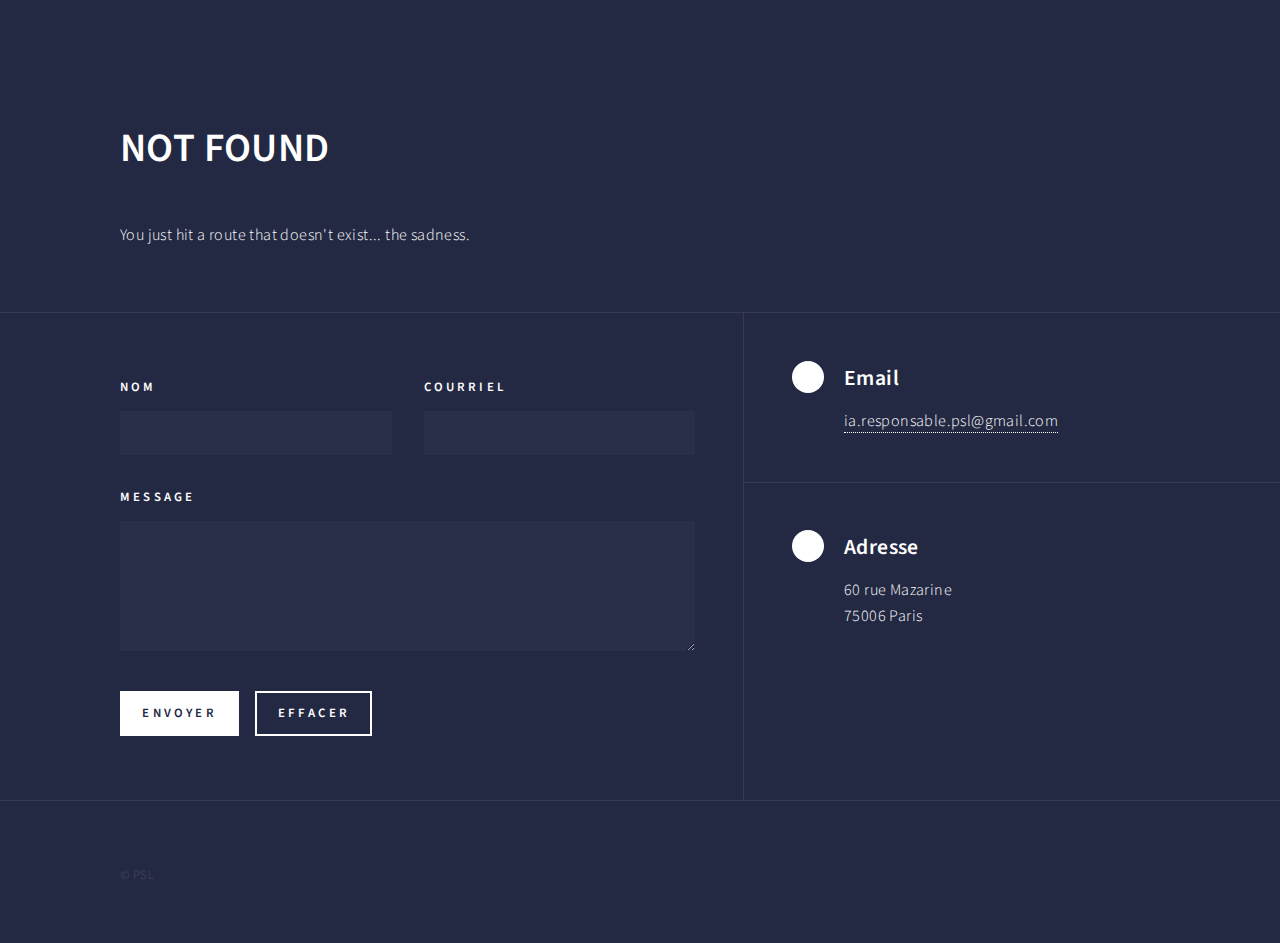
==== commit f3c5f911: "Updates" ====
--- a/404/index.html
+++ b/404/index.html
@@ -1,5 +1,5 @@
-<!DOCTYPE html><html><head><meta charSet="utf-8"/><meta http-equiv="x-ua-compatible" content="ie=edge"/><meta name="viewport" content="width=device-width, initial-scale=1, shrink-to-fit=no"/><style data-href="/super-spork/styles.3c673ca648024df9b17e.css">@import url(https://fonts.googleapis.com/css?family=Source+Sans+Pro:300,300italic,600,600italic);
+<!DOCTYPE html><html><head><meta charSet="utf-8"/><meta http-equiv="x-ua-compatible" content="ie=edge"/><meta name="viewport" content="width=device-width, initial-scale=1, shrink-to-fit=no"/><style data-href="/super-spork/styles.6660ae9bc30eca0d566b.css">@import url(https://fonts.googleapis.com/css?family=Source+Sans+Pro:300,300italic,600,600italic);
 /*!
  *  Font Awesome 4.7.0 by @davegandy - http://fontawesome.io - @fontawesome
  *  License - http://fontawesome.io/license (Font: SIL OFL 1.1, CSS: MIT License)
- */@font-face{font-family:FontAwesome;src:url(/super-spork/static/fontawesome-webfont-674f50d287a8c48dc19ba404d20fe713.eot);src:url(/super-spork/static/fontawesome-webfont-674f50d287a8c48dc19ba404d20fe713.eot?#iefix&v=4.7.0) format("embedded-opentype"),url(/super-spork/static/fontawesome-webfont-af7ae505a9eed503f8b8e6982036873e.woff2) format("woff2"),url(/super-spork/static/fontawesome-webfont-fee66e712a8a08eef5805a46892932ad.woff) format("woff"),url(/super-spork/static/fontawesome-webfont-b06871f281fee6b241d60582ae9369b9.ttf) format("truetype"),url(/super-spork/static/fontawesome-webfont-912ec66d7572ff821749319396470bde.svg#fontawesomeregular) format("svg");font-weight:400;font-style:normal}.fa{display:inline-block;font:normal normal normal 14px/1 FontAwesome;font-size:inherit;text-rendering:auto;-webkit-font-smoothing:antialiased;-moz-osx-font-smoothing:grayscale}.fa-lg{font-size:1.33333333em;line-height:.75em;vertical-align:-15%}.fa-2x{font-size:2em}.fa-3x{font-size:3em}.fa-4x{font-size:4em}.fa-5x{font-size:5em}.fa-fw{width:1.28571429em;text-align:center}.fa-ul{padding-left:0;margin-left:2.14285714em;list-style-type:none}.fa-ul>li{position:relative}.fa-li{position:absolute;left:-2.14285714em;width:2.14285714em;top:.14285714em;text-align:center}.fa-li.fa-lg{left:-1.85714286em}.fa-border{padding:.2em .25em .15em;border:.08em solid #eee;border-radius:.1em}.fa-pull-left{float:left}.fa-pull-right{float:right}.fa.fa-pull-left{margin-right:.3em}.fa.fa-pull-right{margin-left:.3em}.pull-right{float:right}.pull-left{float:left}.fa.pull-left{margin-right:.3em}.fa.pull-right{margin-left:.3em}.fa-spin{-webkit-animation:fa-spin 2s linear infinite;animation:fa-spin 2s linear infinite}.fa-pulse{-webkit-animation:fa-spin 1s steps(8) infinite;animation:fa-spin 1s steps(8) infinite}@-webkit-keyframes fa-spin{0%{-webkit-transform:rotate(0deg);transform:rotate(0deg)}to{-webkit-transform:rotate(359deg);transform:rotate(359deg)}}@keyframes fa-spin{0%{-webkit-transform:rotate(0deg);transform:rotate(0deg)}to{-webkit-transform:rotate(359deg);transform:rotate(359deg)}}.fa-rotate-90{-ms-filter:"progid:DXImageTransform.Microsoft.BasicImage(rotation=1)";-webkit-transform:rotate(90deg);transform:rotate(90deg)}.fa-rotate-180{-ms-filter:"progid:DXImageTransform.Microsoft.BasicImage(rotation=2)";-webkit-transform:rotate(180deg);transform:rotate(180deg)}.fa-rotate-270{-ms-filter:"progid:DXImageTransform.Microsoft.BasicImage(rotation=3)";-webkit-transform:rotate(270deg);transform:rotate(270deg)}.fa-flip-horizontal{-ms-filter:"progid:DXImageTransform.Microsoft.BasicImage(rotation=0, mirror=1)";-webkit-transform:scaleX(-1);transform:scaleX(-1)}.fa-flip-vertical{-ms-filter:"progid:DXImageTransform.Microsoft.BasicImage(rotation=2, mirror=1)";-webkit-transform:scaleY(-1);transform:scaleY(-1)}:root .fa-flip-horizontal,:root .fa-flip-vertical,:root .fa-rotate-90,:root .fa-rotate-180,:root .fa-rotate-270{-webkit-filter:none;filter:none}.fa-stack{position:relative;display:inline-block;width:2em;height:2em;line-height:2em;vertical-align:middle}.fa-stack-1x,.fa-stack-2x{position:absolute;left:0;width:100%;text-align:center}.fa-stack-1x{line-height:inherit}.fa-stack-2x{font-size:2em}.fa-inverse{color:#fff}.fa-glass:before{content:"\F000"}.fa-music:before{content:"\F001"}.fa-search:before{content:"\F002"}.fa-envelope-o:before{content:"\F003"}.fa-heart:before{content:"\F004"}.fa-star:before{content:"\F005"}.fa-star-o:before{content:"\F006"}.fa-user:before{content:"\F007"}.fa-film:before{content:"\F008"}.fa-th-large:before{content:"\F009"}.fa-th:before{content:"\F00A"}.fa-th-list:before{content:"\F00B"}.fa-check:before{content:"\F00C"}.fa-close:before,.fa-remove:before,.fa-times:before{content:"\F00D"}.fa-search-plus:before{content:"\F00E"}.fa-search-minus:before{content:"\F010"}.fa-power-off:before{content:"\F011"}.fa-signal:before{content:"\F012"}.fa-cog:before,.fa-gear:before{content:"\F013"}.fa-trash-o:before{content:"\F014"}.fa-home:before{content:"\F015"}.fa-file-o:before{content:"\F016"}.fa-clock-o:before{content:"\F017"}.fa-road:before{content:"\F018"}.fa-download:before{content:"\F019"}.fa-arrow-circle-o-down:before{content:"\F01A"}.fa-arrow-circle-o-up:before{content:"\F01B"}.fa-inbox:before{content:"\F01C"}.fa-play-circle-o:before{content:"\F01D"}.fa-repeat:before,.fa-rotate-right:before{content:"\F01E"}.fa-refresh:before{content:"\F021"}.fa-list-alt:before{content:"\F022"}.fa-lock:before{content:"\F023"}.fa-flag:before{content:"\F024"}.fa-headphones:before{content:"\F025"}.fa-volume-off:before{content:"\F026"}.fa-volume-down:before{content:"\F027"}.fa-volume-up:before{content:"\F028"}.fa-qrcode:before{content:"\F029"}.fa-barcode:before{content:"\F02A"}.fa-tag:before{content:"\F02B"}.fa-tags:before{content:"\F02C"}.fa-book:before{content:"\F02D"}.fa-bookmark:before{content:"\F02E"}.fa-print:before{content:"\F02F"}.fa-camera:before{content:"\F030"}.fa-font:before{content:"\F031"}.fa-bold:before{content:"\F032"}.fa-italic:before{content:"\F033"}.fa-text-height:before{content:"\F034"}.fa-text-width:before{content:"\F035"}.fa-align-left:before{content:"\F036"}.fa-align-center:before{content:"\F037"}.fa-align-right:before{content:"\F038"}.fa-align-justify:before{content:"\F039"}.fa-list:before{content:"\F03A"}.fa-dedent:before,.fa-outdent:before{content:"\F03B"}.fa-indent:before{content:"\F03C"}.fa-video-camera:before{content:"\F03D"}.fa-image:before,.fa-photo:before,.fa-picture-o:before{content:"\F03E"}.fa-pencil:before{content:"\F040"}.fa-map-marker:before{content:"\F041"}.fa-adjust:before{content:"\F042"}.fa-tint:before{content:"\F043"}.fa-edit:before,.fa-pencil-square-o:before{content:"\F044"}.fa-share-square-o:before{content:"\F045"}.fa-check-square-o:before{content:"\F046"}.fa-arrows:before{content:"\F047"}.fa-step-backward:before{content:"\F048"}.fa-fast-backward:before{content:"\F049"}.fa-backward:before{content:"\F04A"}.fa-play:before{content:"\F04B"}.fa-pause:before{content:"\F04C"}.fa-stop:before{content:"\F04D"}.fa-forward:before{content:"\F04E"}.fa-fast-forward:before{content:"\F050"}.fa-step-forward:before{content:"\F051"}.fa-eject:before{content:"\F052"}.fa-chevron-left:before{content:"\F053"}.fa-chevron-right:before{content:"\F054"}.fa-plus-circle:before{content:"\F055"}.fa-minus-circle:before{content:"\F056"}.fa-times-circle:before{content:"\F057"}.fa-check-circle:before{content:"\F058"}.fa-question-circle:before{content:"\F059"}.fa-info-circle:before{content:"\F05A"}.fa-crosshairs:before{content:"\F05B"}.fa-times-circle-o:before{content:"\F05C"}.fa-check-circle-o:before{content:"\F05D"}.fa-ban:before{content:"\F05E"}.fa-arrow-left:before{content:"\F060"}.fa-arrow-right:before{content:"\F061"}.fa-arrow-up:before{content:"\F062"}.fa-arrow-down:before{content:"\F063"}.fa-mail-forward:before,.fa-share:before{content:"\F064"}.fa-expand:before{content:"\F065"}.fa-compress:before{content:"\F066"}.fa-plus:before{content:"\F067"}.fa-minus:before{content:"\F068"}.fa-asterisk:before{content:"\F069"}.fa-exclamation-circle:before{content:"\F06A"}.fa-gift:before{content:"\F06B"}.fa-leaf:before{content:"\F06C"}.fa-fire:before{content:"\F06D"}.fa-eye:before{content:"\F06E"}.fa-eye-slash:before{content:"\F070"}.fa-exclamation-triangle:before,.fa-warning:before{content:"\F071"}.fa-plane:before{content:"\F072"}.fa-calendar:before{content:"\F073"}.fa-random:before{content:"\F074"}.fa-comment:before{content:"\F075"}.fa-magnet:before{content:"\F076"}.fa-chevron-up:before{content:"\F077"}.fa-chevron-down:before{content:"\F078"}.fa-retweet:before{content:"\F079"}.fa-shopping-cart:before{content:"\F07A"}.fa-folder:before{content:"\F07B"}.fa-folder-open:before{content:"\F07C"}.fa-arrows-v:before{content:"\F07D"}.fa-arrows-h:before{content:"\F07E"}.fa-bar-chart-o:before,.fa-bar-chart:before{content:"\F080"}.fa-twitter-square:before{content:"\F081"}.fa-facebook-square:before{content:"\F082"}.fa-camera-retro:before{content:"\F083"}.fa-key:before{content:"\F084"}.fa-cogs:before,.fa-gears:before{content:"\F085"}.fa-comments:before{content:"\F086"}.fa-thumbs-o-up:before{content:"\F087"}.fa-thumbs-o-down:before{content:"\F088"}.fa-star-half:before{content:"\F089"}.fa-heart-o:before{content:"\F08A"}.fa-sign-out:before{content:"\F08B"}.fa-linkedin-square:before{content:"\F08C"}.fa-thumb-tack:before{content:"\F08D"}.fa-external-link:before{content:"\F08E"}.fa-sign-in:before{content:"\F090"}.fa-trophy:before{content:"\F091"}.fa-github-square:before{content:"\F092"}.fa-upload:before{content:"\F093"}.fa-lemon-o:before{content:"\F094"}.fa-phone:before{content:"\F095"}.fa-square-o:before{content:"\F096"}.fa-bookmark-o:before{content:"\F097"}.fa-phone-square:before{content:"\F098"}.fa-twitter:before{content:"\F099"}.fa-facebook-f:before,.fa-facebook:before{content:"\F09A"}.fa-github:before{content:"\F09B"}.fa-unlock:before{content:"\F09C"}.fa-credit-card:before{content:"\F09D"}.fa-feed:before,.fa-rss:before{content:"\F09E"}.fa-hdd-o:before{content:"\F0A0"}.fa-bullhorn:before{content:"\F0A1"}.fa-bell:before{content:"\F0F3"}.fa-certificate:before{content:"\F0A3"}.fa-hand-o-right:before{content:"\F0A4"}.fa-hand-o-left:before{content:"\F0A5"}.fa-hand-o-up:before{content:"\F0A6"}.fa-hand-o-down:before{content:"\F0A7"}.fa-arrow-circle-left:before{content:"\F0A8"}.fa-arrow-circle-right:before{content:"\F0A9"}.fa-arrow-circle-up:before{content:"\F0AA"}.fa-arrow-circle-down:before{content:"\F0AB"}.fa-globe:before{content:"\F0AC"}.fa-wrench:before{content:"\F0AD"}.fa-tasks:before{content:"\F0AE"}.fa-filter:before{content:"\F0B0"}.fa-briefcase:before{content:"\F0B1"}.fa-arrows-alt:before{content:"\F0B2"}.fa-group:before,.fa-users:before{content:"\F0C0"}.fa-chain:before,.fa-link:before{content:"\F0C1"}.fa-cloud:before{content:"\F0C2"}.fa-flask:before{content:"\F0C3"}.fa-cut:before,.fa-scissors:before{content:"\F0C4"}.fa-copy:before,.fa-files-o:before{content:"\F0C5"}.fa-paperclip:before{content:"\F0C6"}.fa-floppy-o:before,.fa-save:before{content:"\F0C7"}.fa-square:before{content:"\F0C8"}.fa-bars:before,.fa-navicon:before,.fa-reorder:before{content:"\F0C9"}.fa-list-ul:before{content:"\F0CA"}.fa-list-ol:before{content:"\F0CB"}.fa-strikethrough:before{content:"\F0CC"}.fa-underline:before{content:"\F0CD"}.fa-table:before{content:"\F0CE"}.fa-magic:before{content:"\F0D0"}.fa-truck:before{content:"\F0D1"}.fa-pinterest:before{content:"\F0D2"}.fa-pinterest-square:before{content:"\F0D3"}.fa-google-plus-square:before{content:"\F0D4"}.fa-google-plus:before{content:"\F0D5"}.fa-money:before{content:"\F0D6"}.fa-caret-down:before{content:"\F0D7"}.fa-caret-up:before{content:"\F0D8"}.fa-caret-left:before{content:"\F0D9"}.fa-caret-right:before{content:"\F0DA"}.fa-columns:before{content:"\F0DB"}.fa-sort:before,.fa-unsorted:before{content:"\F0DC"}.fa-sort-desc:before,.fa-sort-down:before{content:"\F0DD"}.fa-sort-asc:before,.fa-sort-up:before{content:"\F0DE"}.fa-envelope:before{content:"\F0E0"}.fa-linkedin:before{content:"\F0E1"}.fa-rotate-left:before,.fa-undo:before{content:"\F0E2"}.fa-gavel:before,.fa-legal:before{content:"\F0E3"}.fa-dashboard:before,.fa-tachometer:before{content:"\F0E4"}.fa-comment-o:before{content:"\F0E5"}.fa-comments-o:before{content:"\F0E6"}.fa-bolt:before,.fa-flash:before{content:"\F0E7"}.fa-sitemap:before{content:"\F0E8"}.fa-umbrella:before{content:"\F0E9"}.fa-clipboard:before,.fa-paste:before{content:"\F0EA"}.fa-lightbulb-o:before{content:"\F0EB"}.fa-exchange:before{content:"\F0EC"}.fa-cloud-download:before{content:"\F0ED"}.fa-cloud-upload:before{content:"\F0EE"}.fa-user-md:before{content:"\F0F0"}.fa-stethoscope:before{content:"\F0F1"}.fa-suitcase:before{content:"\F0F2"}.fa-bell-o:before{content:"\F0A2"}.fa-coffee:before{content:"\F0F4"}.fa-cutlery:before{content:"\F0F5"}.fa-file-text-o:before{content:"\F0F6"}.fa-building-o:before{content:"\F0F7"}.fa-hospital-o:before{content:"\F0F8"}.fa-ambulance:before{content:"\F0F9"}.fa-medkit:before{content:"\F0FA"}.fa-fighter-jet:before{content:"\F0FB"}.fa-beer:before{content:"\F0FC"}.fa-h-square:before{content:"\F0FD"}.fa-plus-square:before{content:"\F0FE"}.fa-angle-double-left:before{content:"\F100"}.fa-angle-double-right:before{content:"\F101"}.fa-angle-double-up:before{content:"\F102"}.fa-angle-double-down:before{content:"\F103"}.fa-angle-left:before{content:"\F104"}.fa-angle-right:before{content:"\F105"}.fa-angle-up:before{content:"\F106"}.fa-angle-down:before{content:"\F107"}.fa-desktop:before{content:"\F108"}.fa-laptop:before{content:"\F109"}.fa-tablet:before{content:"\F10A"}.fa-mobile-phone:before,.fa-mobile:before{content:"\F10B"}.fa-circle-o:before{content:"\F10C"}.fa-quote-left:before{content:"\F10D"}.fa-quote-right:before{content:"\F10E"}.fa-spinner:before{content:"\F110"}.fa-circle:before{content:"\F111"}.fa-mail-reply:before,.fa-reply:before{content:"\F112"}.fa-github-alt:before{content:"\F113"}.fa-folder-o:before{content:"\F114"}.fa-folder-open-o:before{content:"\F115"}.fa-smile-o:before{content:"\F118"}.fa-frown-o:before{content:"\F119"}.fa-meh-o:before{content:"\F11A"}.fa-gamepad:before{content:"\F11B"}.fa-keyboard-o:before{content:"\F11C"}.fa-flag-o:before{content:"\F11D"}.fa-flag-checkered:before{content:"\F11E"}.fa-terminal:before{content:"\F120"}.fa-code:before{content:"\F121"}.fa-mail-reply-all:before,.fa-reply-all:before{content:"\F122"}.fa-star-half-empty:before,.fa-star-half-full:before,.fa-star-half-o:before{content:"\F123"}.fa-location-arrow:before{content:"\F124"}.fa-crop:before{content:"\F125"}.fa-code-fork:before{content:"\F126"}.fa-chain-broken:before,.fa-unlink:before{content:"\F127"}.fa-question:before{content:"\F128"}.fa-info:before{content:"\F129"}.fa-exclamation:before{content:"\F12A"}.fa-superscript:before{content:"\F12B"}.fa-subscript:before{content:"\F12C"}.fa-eraser:before{content:"\F12D"}.fa-puzzle-piece:before{content:"\F12E"}.fa-microphone:before{content:"\F130"}.fa-microphone-slash:before{content:"\F131"}.fa-shield:before{content:"\F132"}.fa-calendar-o:before{content:"\F133"}.fa-fire-extinguisher:before{content:"\F134"}.fa-rocket:before{content:"\F135"}.fa-maxcdn:before{content:"\F136"}.fa-chevron-circle-left:before{content:"\F137"}.fa-chevron-circle-right:before{content:"\F138"}.fa-chevron-circle-up:before{content:"\F139"}.fa-chevron-circle-down:before{content:"\F13A"}.fa-html5:before{content:"\F13B"}.fa-css3:before{content:"\F13C"}.fa-anchor:before{content:"\F13D"}.fa-unlock-alt:before{content:"\F13E"}.fa-bullseye:before{content:"\F140"}.fa-ellipsis-h:before{content:"\F141"}.fa-ellipsis-v:before{content:"\F142"}.fa-rss-square:before{content:"\F143"}.fa-play-circle:before{content:"\F144"}.fa-ticket:before{content:"\F145"}.fa-minus-square:before{content:"\F146"}.fa-minus-square-o:before{content:"\F147"}.fa-level-up:before{content:"\F148"}.fa-level-down:before{content:"\F149"}.fa-check-square:before{content:"\F14A"}.fa-pencil-square:before{content:"\F14B"}.fa-external-link-square:before{content:"\F14C"}.fa-share-square:before{content:"\F14D"}.fa-compass:before{content:"\F14E"}.fa-caret-square-o-down:before,.fa-toggle-down:before{content:"\F150"}.fa-caret-square-o-up:before,.fa-toggle-up:before{content:"\F151"}.fa-caret-square-o-right:before,.fa-toggle-right:before{content:"\F152"}.fa-eur:before,.fa-euro:before{content:"\F153"}.fa-gbp:before{content:"\F154"}.fa-dollar:before,.fa-usd:before{content:"\F155"}.fa-inr:before,.fa-rupee:before{content:"\F156"}.fa-cny:before,.fa-jpy:before,.fa-rmb:before,.fa-yen:before{content:"\F157"}.fa-rouble:before,.fa-rub:before,.fa-ruble:before{content:"\F158"}.fa-krw:before,.fa-won:before{content:"\F159"}.fa-bitcoin:before,.fa-btc:before{content:"\F15A"}.fa-file:before{content:"\F15B"}.fa-file-text:before{content:"\F15C"}.fa-sort-alpha-asc:before{content:"\F15D"}.fa-sort-alpha-desc:before{content:"\F15E"}.fa-sort-amount-asc:before{content:"\F160"}.fa-sort-amount-desc:before{content:"\F161"}.fa-sort-numeric-asc:before{content:"\F162"}.fa-sort-numeric-desc:before{content:"\F163"}.fa-thumbs-up:before{content:"\F164"}.fa-thumbs-down:before{content:"\F165"}.fa-youtube-square:before{content:"\F166"}.fa-youtube:before{content:"\F167"}.fa-xing:before{content:"\F168"}.fa-xing-square:before{content:"\F169"}.fa-youtube-play:before{content:"\F16A"}.fa-dropbox:before{content:"\F16B"}.fa-stack-overflow:before{content:"\F16C"}.fa-instagram:before{content:"\F16D"}.fa-flickr:before{content:"\F16E"}.fa-adn:before{content:"\F170"}.fa-bitbucket:before{content:"\F171"}.fa-bitbucket-square:before{content:"\F172"}.fa-tumblr:before{content:"\F173"}.fa-tumblr-square:before{content:"\F174"}.fa-long-arrow-down:before{content:"\F175"}.fa-long-arrow-up:before{content:"\F176"}.fa-long-arrow-left:before{content:"\F177"}.fa-long-arrow-right:before{content:"\F178"}.fa-apple:before{content:"\F179"}.fa-windows:before{content:"\F17A"}.fa-android:before{content:"\F17B"}.fa-linux:before{content:"\F17C"}.fa-dribbble:before{content:"\F17D"}.fa-skype:before{content:"\F17E"}.fa-foursquare:before{content:"\F180"}.fa-trello:before{content:"\F181"}.fa-female:before{content:"\F182"}.fa-male:before{content:"\F183"}.fa-gittip:before,.fa-gratipay:before{content:"\F184"}.fa-sun-o:before{content:"\F185"}.fa-moon-o:before{content:"\F186"}.fa-archive:before{content:"\F187"}.fa-bug:before{content:"\F188"}.fa-vk:before{content:"\F189"}.fa-weibo:before{content:"\F18A"}.fa-renren:before{content:"\F18B"}.fa-pagelines:before{content:"\F18C"}.fa-stack-exchange:before{content:"\F18D"}.fa-arrow-circle-o-right:before{content:"\F18E"}.fa-arrow-circle-o-left:before{content:"\F190"}.fa-caret-square-o-left:before,.fa-toggle-left:before{content:"\F191"}.fa-dot-circle-o:before{content:"\F192"}.fa-wheelchair:before{content:"\F193"}.fa-vimeo-square:before{content:"\F194"}.fa-try:before,.fa-turkish-lira:before{content:"\F195"}.fa-plus-square-o:before{content:"\F196"}.fa-space-shuttle:before{content:"\F197"}.fa-slack:before{content:"\F198"}.fa-envelope-square:before{content:"\F199"}.fa-wordpress:before{content:"\F19A"}.fa-openid:before{content:"\F19B"}.fa-bank:before,.fa-institution:before,.fa-university:before{content:"\F19C"}.fa-graduation-cap:before,.fa-mortar-board:before{content:"\F19D"}.fa-yahoo:before{content:"\F19E"}.fa-google:before{content:"\F1A0"}.fa-reddit:before{content:"\F1A1"}.fa-reddit-square:before{content:"\F1A2"}.fa-stumbleupon-circle:before{content:"\F1A3"}.fa-stumbleupon:before{content:"\F1A4"}.fa-delicious:before{content:"\F1A5"}.fa-digg:before{content:"\F1A6"}.fa-pied-piper-pp:before{content:"\F1A7"}.fa-pied-piper-alt:before{content:"\F1A8"}.fa-drupal:before{content:"\F1A9"}.fa-joomla:before{content:"\F1AA"}.fa-language:before{content:"\F1AB"}.fa-fax:before{content:"\F1AC"}.fa-building:before{content:"\F1AD"}.fa-child:before{content:"\F1AE"}.fa-paw:before{content:"\F1B0"}.fa-spoon:before{content:"\F1B1"}.fa-cube:before{content:"\F1B2"}.fa-cubes:before{content:"\F1B3"}.fa-behance:before{content:"\F1B4"}.fa-behance-square:before{content:"\F1B5"}.fa-steam:before{content:"\F1B6"}.fa-steam-square:before{content:"\F1B7"}.fa-recycle:before{content:"\F1B8"}.fa-automobile:before,.fa-car:before{content:"\F1B9"}.fa-cab:before,.fa-taxi:before{content:"\F1BA"}.fa-tree:before{content:"\F1BB"}.fa-spotify:before{content:"\F1BC"}.fa-deviantart:before{content:"\F1BD"}.fa-soundcloud:before{content:"\F1BE"}.fa-database:before{content:"\F1C0"}.fa-file-pdf-o:before{content:"\F1C1"}.fa-file-word-o:before{content:"\F1C2"}.fa-file-excel-o:before{content:"\F1C3"}.fa-file-powerpoint-o:before{content:"\F1C4"}.fa-file-image-o:before,.fa-file-photo-o:before,.fa-file-picture-o:before{content:"\F1C5"}.fa-file-archive-o:before,.fa-file-zip-o:before{content:"\F1C6"}.fa-file-audio-o:before,.fa-file-sound-o:before{content:"\F1C7"}.fa-file-movie-o:before,.fa-file-video-o:before{content:"\F1C8"}.fa-file-code-o:before{content:"\F1C9"}.fa-vine:before{content:"\F1CA"}.fa-codepen:before{content:"\F1CB"}.fa-jsfiddle:before{content:"\F1CC"}.fa-life-bouy:before,.fa-life-buoy:before,.fa-life-ring:before,.fa-life-saver:before,.fa-support:before{content:"\F1CD"}.fa-circle-o-notch:before{content:"\F1CE"}.fa-ra:before,.fa-rebel:before,.fa-resistance:before{content:"\F1D0"}.fa-empire:before,.fa-ge:before{content:"\F1D1"}.fa-git-square:before{content:"\F1D2"}.fa-git:before{content:"\F1D3"}.fa-hacker-news:before,.fa-y-combinator-square:before,.fa-yc-square:before{content:"\F1D4"}.fa-tencent-weibo:before{content:"\F1D5"}.fa-qq:before{content:"\F1D6"}.fa-wechat:before,.fa-weixin:before{content:"\F1D7"}.fa-paper-plane:before,.fa-send:before{content:"\F1D8"}.fa-paper-plane-o:before,.fa-send-o:before{content:"\F1D9"}.fa-history:before{content:"\F1DA"}.fa-circle-thin:before{content:"\F1DB"}.fa-header:before{content:"\F1DC"}.fa-paragraph:before{content:"\F1DD"}.fa-sliders:before{content:"\F1DE"}.fa-share-alt:before{content:"\F1E0"}.fa-share-alt-square:before{content:"\F1E1"}.fa-bomb:before{content:"\F1E2"}.fa-futbol-o:before,.fa-soccer-ball-o:before{content:"\F1E3"}.fa-tty:before{content:"\F1E4"}.fa-binoculars:before{content:"\F1E5"}.fa-plug:before{content:"\F1E6"}.fa-slideshare:before{content:"\F1E7"}.fa-twitch:before{content:"\F1E8"}.fa-yelp:before{content:"\F1E9"}.fa-newspaper-o:before{content:"\F1EA"}.fa-wifi:before{content:"\F1EB"}.fa-calculator:before{content:"\F1EC"}.fa-paypal:before{content:"\F1ED"}.fa-google-wallet:before{content:"\F1EE"}.fa-cc-visa:before{content:"\F1F0"}.fa-cc-mastercard:before{content:"\F1F1"}.fa-cc-discover:before{content:"\F1F2"}.fa-cc-amex:before{content:"\F1F3"}.fa-cc-paypal:before{content:"\F1F4"}.fa-cc-stripe:before{content:"\F1F5"}.fa-bell-slash:before{content:"\F1F6"}.fa-bell-slash-o:before{content:"\F1F7"}.fa-trash:before{content:"\F1F8"}.fa-copyright:before{content:"\F1F9"}.fa-at:before{content:"\F1FA"}.fa-eyedropper:before{content:"\F1FB"}.fa-paint-brush:before{content:"\F1FC"}.fa-birthday-cake:before{content:"\F1FD"}.fa-area-chart:before{content:"\F1FE"}.fa-pie-chart:before{content:"\F200"}.fa-line-chart:before{content:"\F201"}.fa-lastfm:before{content:"\F202"}.fa-lastfm-square:before{content:"\F203"}.fa-toggle-off:before{content:"\F204"}.fa-toggle-on:before{content:"\F205"}.fa-bicycle:before{content:"\F206"}.fa-bus:before{content:"\F207"}.fa-ioxhost:before{content:"\F208"}.fa-angellist:before{content:"\F209"}.fa-cc:before{content:"\F20A"}.fa-ils:before,.fa-shekel:before,.fa-sheqel:before{content:"\F20B"}.fa-meanpath:before{content:"\F20C"}.fa-buysellads:before{content:"\F20D"}.fa-connectdevelop:before{content:"\F20E"}.fa-dashcube:before{content:"\F210"}.fa-forumbee:before{content:"\F211"}.fa-leanpub:before{content:"\F212"}.fa-sellsy:before{content:"\F213"}.fa-shirtsinbulk:before{content:"\F214"}.fa-simplybuilt:before{content:"\F215"}.fa-skyatlas:before{content:"\F216"}.fa-cart-plus:before{content:"\F217"}.fa-cart-arrow-down:before{content:"\F218"}.fa-diamond:before{content:"\F219"}.fa-ship:before{content:"\F21A"}.fa-user-secret:before{content:"\F21B"}.fa-motorcycle:before{content:"\F21C"}.fa-street-view:before{content:"\F21D"}.fa-heartbeat:before{content:"\F21E"}.fa-venus:before{content:"\F221"}.fa-mars:before{content:"\F222"}.fa-mercury:before{content:"\F223"}.fa-intersex:before,.fa-transgender:before{content:"\F224"}.fa-transgender-alt:before{content:"\F225"}.fa-venus-double:before{content:"\F226"}.fa-mars-double:before{content:"\F227"}.fa-venus-mars:before{content:"\F228"}.fa-mars-stroke:before{content:"\F229"}.fa-mars-stroke-v:before{content:"\F22A"}.fa-mars-stroke-h:before{content:"\F22B"}.fa-neuter:before{content:"\F22C"}.fa-genderless:before{content:"\F22D"}.fa-facebook-official:before{content:"\F230"}.fa-pinterest-p:before{content:"\F231"}.fa-whatsapp:before{content:"\F232"}.fa-server:before{content:"\F233"}.fa-user-plus:before{content:"\F234"}.fa-user-times:before{content:"\F235"}.fa-bed:before,.fa-hotel:before{content:"\F236"}.fa-viacoin:before{content:"\F237"}.fa-train:before{content:"\F238"}.fa-subway:before{content:"\F239"}.fa-medium:before{content:"\F23A"}.fa-y-combinator:before,.fa-yc:before{content:"\F23B"}.fa-optin-monster:before{content:"\F23C"}.fa-opencart:before{content:"\F23D"}.fa-expeditedssl:before{content:"\F23E"}.fa-battery-4:before,.fa-battery-full:before,.fa-battery:before{content:"\F240"}.fa-battery-3:before,.fa-battery-three-quarters:before{content:"\F241"}.fa-battery-2:before,.fa-battery-half:before{content:"\F242"}.fa-battery-1:before,.fa-battery-quarter:before{content:"\F243"}.fa-battery-0:before,.fa-battery-empty:before{content:"\F244"}.fa-mouse-pointer:before{content:"\F245"}.fa-i-cursor:before{content:"\F246"}.fa-object-group:before{content:"\F247"}.fa-object-ungroup:before{content:"\F248"}.fa-sticky-note:before{content:"\F249"}.fa-sticky-note-o:before{content:"\F24A"}.fa-cc-jcb:before{content:"\F24B"}.fa-cc-diners-club:before{content:"\F24C"}.fa-clone:before{content:"\F24D"}.fa-balance-scale:before{content:"\F24E"}.fa-hourglass-o:before{content:"\F250"}.fa-hourglass-1:before,.fa-hourglass-start:before{content:"\F251"}.fa-hourglass-2:before,.fa-hourglass-half:before{content:"\F252"}.fa-hourglass-3:before,.fa-hourglass-end:before{content:"\F253"}.fa-hourglass:before{content:"\F254"}.fa-hand-grab-o:before,.fa-hand-rock-o:before{content:"\F255"}.fa-hand-paper-o:before,.fa-hand-stop-o:before{content:"\F256"}.fa-hand-scissors-o:before{content:"\F257"}.fa-hand-lizard-o:before{content:"\F258"}.fa-hand-spock-o:before{content:"\F259"}.fa-hand-pointer-o:before{content:"\F25A"}.fa-hand-peace-o:before{content:"\F25B"}.fa-trademark:before{content:"\F25C"}.fa-registered:before{content:"\F25D"}.fa-creative-commons:before{content:"\F25E"}.fa-gg:before{content:"\F260"}.fa-gg-circle:before{content:"\F261"}.fa-tripadvisor:before{content:"\F262"}.fa-odnoklassniki:before{content:"\F263"}.fa-odnoklassniki-square:before{content:"\F264"}.fa-get-pocket:before{content:"\F265"}.fa-wikipedia-w:before{content:"\F266"}.fa-safari:before{content:"\F267"}.fa-chrome:before{content:"\F268"}.fa-firefox:before{content:"\F269"}.fa-opera:before{content:"\F26A"}.fa-internet-explorer:before{content:"\F26B"}.fa-television:before,.fa-tv:before{content:"\F26C"}.fa-contao:before{content:"\F26D"}.fa-500px:before{content:"\F26E"}.fa-amazon:before{content:"\F270"}.fa-calendar-plus-o:before{content:"\F271"}.fa-calendar-minus-o:before{content:"\F272"}.fa-calendar-times-o:before{content:"\F273"}.fa-calendar-check-o:before{content:"\F274"}.fa-industry:before{content:"\F275"}.fa-map-pin:before{content:"\F276"}.fa-map-signs:before{content:"\F277"}.fa-map-o:before{content:"\F278"}.fa-map:before{content:"\F279"}.fa-commenting:before{content:"\F27A"}.fa-commenting-o:before{content:"\F27B"}.fa-houzz:before{content:"\F27C"}.fa-vimeo:before{content:"\F27D"}.fa-black-tie:before{content:"\F27E"}.fa-fonticons:before{content:"\F280"}.fa-reddit-alien:before{content:"\F281"}.fa-edge:before{content:"\F282"}.fa-credit-card-alt:before{content:"\F283"}.fa-codiepie:before{content:"\F284"}.fa-modx:before{content:"\F285"}.fa-fort-awesome:before{content:"\F286"}.fa-usb:before{content:"\F287"}.fa-product-hunt:before{content:"\F288"}.fa-mixcloud:before{content:"\F289"}.fa-scribd:before{content:"\F28A"}.fa-pause-circle:before{content:"\F28B"}.fa-pause-circle-o:before{content:"\F28C"}.fa-stop-circle:before{content:"\F28D"}.fa-stop-circle-o:before{content:"\F28E"}.fa-shopping-bag:before{content:"\F290"}.fa-shopping-basket:before{content:"\F291"}.fa-hashtag:before{content:"\F292"}.fa-bluetooth:before{content:"\F293"}.fa-bluetooth-b:before{content:"\F294"}.fa-percent:before{content:"\F295"}.fa-gitlab:before{content:"\F296"}.fa-wpbeginner:before{content:"\F297"}.fa-wpforms:before{content:"\F298"}.fa-envira:before{content:"\F299"}.fa-universal-access:before{content:"\F29A"}.fa-wheelchair-alt:before{content:"\F29B"}.fa-question-circle-o:before{content:"\F29C"}.fa-blind:before{content:"\F29D"}.fa-audio-description:before{content:"\F29E"}.fa-volume-control-phone:before{content:"\F2A0"}.fa-braille:before{content:"\F2A1"}.fa-assistive-listening-systems:before{content:"\F2A2"}.fa-american-sign-language-interpreting:before,.fa-asl-interpreting:before{content:"\F2A3"}.fa-deaf:before,.fa-deafness:before,.fa-hard-of-hearing:before{content:"\F2A4"}.fa-glide:before{content:"\F2A5"}.fa-glide-g:before{content:"\F2A6"}.fa-sign-language:before,.fa-signing:before{content:"\F2A7"}.fa-low-vision:before{content:"\F2A8"}.fa-viadeo:before{content:"\F2A9"}.fa-viadeo-square:before{content:"\F2AA"}.fa-snapchat:before{content:"\F2AB"}.fa-snapchat-ghost:before{content:"\F2AC"}.fa-snapchat-square:before{content:"\F2AD"}.fa-pied-piper:before{content:"\F2AE"}.fa-first-order:before{content:"\F2B0"}.fa-yoast:before{content:"\F2B1"}.fa-themeisle:before{content:"\F2B2"}.fa-google-plus-circle:before,.fa-google-plus-official:before{content:"\F2B3"}.fa-fa:before,.fa-font-awesome:before{content:"\F2B4"}.fa-handshake-o:before{content:"\F2B5"}.fa-envelope-open:before{content:"\F2B6"}.fa-envelope-open-o:before{content:"\F2B7"}.fa-linode:before{content:"\F2B8"}.fa-address-book:before{content:"\F2B9"}.fa-address-book-o:before{content:"\F2BA"}.fa-address-card:before,.fa-vcard:before{content:"\F2BB"}.fa-address-card-o:before,.fa-vcard-o:before{content:"\F2BC"}.fa-user-circle:before{content:"\F2BD"}.fa-user-circle-o:before{content:"\F2BE"}.fa-user-o:before{content:"\F2C0"}.fa-id-badge:before{content:"\F2C1"}.fa-drivers-license:before,.fa-id-card:before{content:"\F2C2"}.fa-drivers-license-o:before,.fa-id-card-o:before{content:"\F2C3"}.fa-quora:before{content:"\F2C4"}.fa-free-code-camp:before{content:"\F2C5"}.fa-telegram:before{content:"\F2C6"}.fa-thermometer-4:before,.fa-thermometer-full:before,.fa-thermometer:before{content:"\F2C7"}.fa-thermometer-3:before,.fa-thermometer-three-quarters:before{content:"\F2C8"}.fa-thermometer-2:before,.fa-thermometer-half:before{content:"\F2C9"}.fa-thermometer-1:before,.fa-thermometer-quarter:before{content:"\F2CA"}.fa-thermometer-0:before,.fa-thermometer-empty:before{content:"\F2CB"}.fa-shower:before{content:"\F2CC"}.fa-bath:before,.fa-bathtub:before,.fa-s15:before{content:"\F2CD"}.fa-podcast:before{content:"\F2CE"}.fa-window-maximize:before{content:"\F2D0"}.fa-window-minimize:before{content:"\F2D1"}.fa-window-restore:before{content:"\F2D2"}.fa-times-rectangle:before,.fa-window-close:before{content:"\F2D3"}.fa-times-rectangle-o:before,.fa-window-close-o:before{content:"\F2D4"}.fa-bandcamp:before{content:"\F2D5"}.fa-grav:before{content:"\F2D6"}.fa-etsy:before{content:"\F2D7"}.fa-imdb:before{content:"\F2D8"}.fa-ravelry:before{content:"\F2D9"}.fa-eercast:before{content:"\F2DA"}.fa-microchip:before{content:"\F2DB"}.fa-snowflake-o:before{content:"\F2DC"}.fa-superpowers:before{content:"\F2DD"}.fa-wpexplorer:before{content:"\F2DE"}.fa-meetup:before{content:"\F2E0"}.sr-only{position:absolute;width:1px;height:1px;padding:0;margin:-1px;overflow:hidden;clip:rect(0,0,0,0);border:0}.sr-only-focusable:active,.sr-only-focusable:focus{position:static;width:auto;height:auto;margin:0;overflow:visible;clip:auto}.mb-5{margin-bottom:2em}@media screen and (min-width:981px){.grid-wrapper{display:grid;grid-gap:0 2.25em;grid-template-columns:repeat(12,1fr);margin:0 auto;width:100%}.col-1{grid-column:span 1}.col-2{grid-column:span 2}.col-3{grid-column:span 3}.col-4{grid-column:span 4}.col-5{grid-column:span 5}.col-6{grid-column:span 6}.col-7{grid-column:span 7}.col-8{grid-column:span 8}.col-9{grid-column:span 9}.col-10{grid-column:span 10}.col-11{grid-column:span 11}.col-12{grid-column:span 12}}a,abbr,acronym,address,applet,article,aside,audio,b,big,blockquote,body,canvas,caption,center,cite,code,dd,del,details,dfn,div,dl,dt,em,embed,fieldset,figcaption,figure,footer,form,h1,h2,h3,h4,h5,h6,header,hgroup,html,i,iframe,img,ins,kbd,label,legend,li,mark,menu,nav,object,ol,output,p,pre,q,ruby,s,samp,section,small,span,strike,strong,sub,summary,sup,table,tbody,td,tfoot,th,thead,time,tr,tt,u,ul,var,video{margin:0;padding:0;border:0;font-size:100%;font:inherit;vertical-align:baseline}article,aside,details,figcaption,figure,footer,header,hgroup,menu,nav,section{display:block}body{line-height:1}ol,ul{list-style:none}blockquote,q{quotes:none}blockquote:after,blockquote:before,q:after,q:before{content:"";content:none}table{border-collapse:collapse;border-spacing:0}body{-webkit-text-size-adjust:none}*,:after,:before{box-sizing:border-box}@-ms-viewport{width:device-width}body{-ms-overflow-style:scrollbar}@media screen and (max-width:480px){body,html{min-width:320px}}body{background:#242943}body.is-loading *,body.is-loading :after,body.is-loading :before{-webkit-animation:none!important;animation:none!important;-webkit-transition:none!important;transition:none!important}body,input,select,textarea{color:#fff;font-family:Source Sans Pro,Helvetica,sans-serif;font-size:17pt;font-weight:300;letter-spacing:.025em;line-height:1.65}@media screen and (max-width:1680px){body,input,select,textarea{font-size:14pt}}@media screen and (max-width:1280px){body,input,select,textarea{font-size:12pt}}@media screen and (max-width:360px){body,input,select,textarea{font-size:11pt}}a{-webkit-transition:color .2s ease-in-out,border-bottom-color .2s ease-in-out;transition:color .2s ease-in-out,border-bottom-color .2s ease-in-out;border-bottom:1px dotted;color:inherit;text-decoration:none}a:hover{border-bottom-color:transparent;color:#9bf1ff!important}a:active{color:#53e3fb!important}b,strong{color:#fff;font-weight:600}em,i{font-style:italic}p{margin:0 0 2em}h1,h2,h3,h4,h5,h6{color:#fff;font-weight:600;line-height:1.65;margin:0 0 1em}h1 a,h2 a,h3 a,h4 a,h5 a,h6 a{color:inherit;border-bottom:0}h1{font-size:2.5em}h2{font-size:1.75em}h3{font-size:1.35em}h4{font-size:1.1em}h5{font-size:.9em}h6{font-size:.7em}@media screen and (max-width:736px){h1{font-size:2em}h2{font-size:1.5em}h3{font-size:1.25em}}sub{top:.5em}sub,sup{font-size:.8em;position:relative}sup{top:-.5em}blockquote{border-left:4px solid rgba(212,212,255,.1);font-style:italic;margin:0 0 2em;padding:.5em 0 .5em 2em}code{background:rgba(212,212,255,.035);margin:0 .25em;padding:.25em .65em}code,pre{font-family:Courier New,monospace;font-size:.9em}pre{-webkit-overflow-scrolling:touch;margin:0 0 2em}pre code{display:block;line-height:1.75;padding:1em 1.5em;overflow-x:auto}hr{border:0;border-bottom:1px solid rgba(212,212,255,.1);margin:2em 0}hr.major{margin:3em 0}.align-left{text-align:left}.align-center{text-align:center}.align-right{text-align:right}article.special,section.special{text-align:center}header.major{width:-webkit-max-content;width:-ms-max-content;width:max-content;margin-bottom:2em}header.major>:first-child{margin-bottom:0;width:calc(100% + .5em)}header.major>:first-child:after{content:"";background-color:#fff;display:block;height:2px;margin:.325em 0 .5em;width:100%}header.major>p{font-size:.7em;font-weight:600;letter-spacing:.25em;margin-bottom:0;text-transform:uppercase}body.is-ie header.major>:first-child:after{max-width:9em}body.is-ie header.major>h1:after{max-width:100%!important}@media screen and (max-width:736px){header.major>p br{display:none}}form,form .field{margin:0 0 2em}form .field.half{width:50%;float:left;padding:0 0 0 1em}form .field.half.first{padding:0 1em 0 0}form>.actions{margin:2.5em 0 0!important}@media screen and (max-width:736px){form .field{margin:0 0 1.5em}form .field.half{padding:0 0 0 .75em}form .field.half.first{padding:0 .75em 0 0}form>.actions{margin:2em 0 0!important}}@media screen and (max-width:480px){form .field.half{width:100%;float:none;padding:0}form .field.half.first{padding:0}}label{color:#fff;display:block;font-size:.8em;font-weight:600;letter-spacing:.25em;margin:0 0 1em;text-transform:uppercase}input[type=email],input[type=password],input[type=search],input[type=tel],input[type=text],input[type=url],select,textarea{-moz-appearance:none;-webkit-appearance:none;-ms-appearance:none;appearance:none;background:rgba(212,212,255,.035);border:none;border-radius:0;color:inherit;display:block;outline:0;padding:0 1em;text-decoration:none;width:100%;resize:vertical}input[type=email]:invalid,input[type=password]:invalid,input[type=search]:invalid,input[type=tel]:invalid,input[type=text]:invalid,input[type=url]:invalid,select:invalid,textarea:invalid{box-shadow:none}input[type=email]:focus,input[type=password]:focus,input[type=search]:focus,input[type=tel]:focus,input[type=text]:focus,input[type=url]:focus,select:focus,textarea:focus{border-color:#9bf1ff;box-shadow:0 0 0 2px #9bf1ff}.select-wrapper{text-decoration:none;display:block;position:relative}.select-wrapper:before{-moz-osx-font-smoothing:grayscale;-webkit-font-smoothing:antialiased;font-family:FontAwesome;font-style:normal;font-weight:400;text-transform:none!important;color:rgba(212,212,255,.1);content:"\F078";display:block;height:2.75em;line-height:2.75em;pointer-events:none;position:absolute;right:0;text-align:center;top:0;width:2.75em}.select-wrapper select::-ms-expand{display:none}input[type=email],input[type=password],input[type=search],input[type=tel],input[type=text],input[type=url],select{height:2.75em}textarea{padding:.75em 1em}input[type=checkbox],input[type=radio]{-moz-appearance:none;-webkit-appearance:none;-ms-appearance:none;appearance:none;display:block;float:left;margin-right:-2em;opacity:0;width:1em;z-index:-1}input[type=checkbox]+label,input[type=radio]+label{text-decoration:none;color:#fff;cursor:pointer;display:inline-block;font-weight:300;padding-left:2.65em;padding-right:.75em;position:relative}input[type=checkbox]+label:before,input[type=radio]+label:before{-moz-osx-font-smoothing:grayscale;-webkit-font-smoothing:antialiased;font-family:FontAwesome;font-style:normal;font-weight:400;text-transform:none!important;background:rgba(212,212,255,.035);content:"";display:inline-block;height:1.65em;left:0;letter-spacing:0;line-height:1.58125em;position:absolute;text-align:center;top:0;width:1.65em}input[type=checkbox]:checked+label:before,input[type=radio]:checked+label:before{background:#fff;border-color:#9bf1ff;content:"\F00C";color:#242943}input[type=checkbox]:focus+label:before,input[type=radio]:focus+label:before{box-shadow:0 0 0 2px #9bf1ff}input[type=radio]+label:before{border-radius:100%}::-webkit-input-placeholder{color:rgba(244,244,255,.2)!important;opacity:1}:-moz-placeholder,::-moz-placeholder{color:rgba(244,244,255,.2)!important;opacity:1}:-ms-input-placeholder{color:rgba(244,244,255,.2)!important;opacity:1}.formerize-placeholder{color:rgba(244,244,255,.2)!important;opacity:1}.box{border:1px solid rgba(212,212,255,.1);margin-bottom:2em;padding:1.5em}.box>:last-child,.box>:last-child>:last-child,.box>:last-child>:last-child>:last-child{margin-bottom:0}.box.alt{border:0;border-radius:0;padding:0}.icon{text-decoration:none;border-bottom:none;position:relative}.icon:before{-moz-osx-font-smoothing:grayscale;-webkit-font-smoothing:antialiased;font-family:FontAwesome;font-style:normal;font-weight:400;text-transform:none!important}.icon>.label{display:none}.icon.alt:before{background-color:#fff;border-radius:100%;color:#242943;display:inline-block;height:2em;line-height:2em;text-align:center;width:2em}a.icon.alt:before{-webkit-transition:background-color .2s ease-in-out;transition:background-color .2s ease-in-out}a.icon.alt:hover:before{background-color:#6fc3df}a.icon.alt:active:before{background-color:#37a6cb}.image{border:0;display:inline-block;position:relative}.image img{display:block}.image.left,.image.right{max-width:30%}.image.left img,.image.right img{width:100%}.image.left{float:left;margin:0 1.5em 1.25em 0;top:.25em}.image.right{float:right;margin:0 0 1.25em 1.5em;top:.25em}.image.fit{display:block;margin:0 0 2em;width:100%}.image.fit img{width:100%}.image.main{display:block;margin:2.5em 0;width:100%}.image.main img{width:100%}@media screen and (max-width:736px){.image.main{margin:1.5em 0}}ol{list-style:decimal;margin:0 0 2em;padding-left:1.25em}ol li{padding-left:.25em}ul{list-style:disc;margin:0 0 2em;padding-left:1em}ul li{padding-left:.5em}ul.alt{list-style:none;padding-left:0}ul.alt li{border-top:1px solid rgba(212,212,255,.1);padding:.5em 0}ul.alt li:first-child{border-top:0;padding-top:0}ul.icons{cursor:default;list-style:none;padding-left:0}ul.icons li{display:inline-block;padding:0 1em 0 0}ul.icons li:last-child{padding-right:0}@media screen and (max-width:736px){ul.icons li{padding:0 .75em 0 0}}ul.actions{cursor:default;list-style:none;padding-left:0}ul.actions li{display:inline-block;padding:0 1em 0 0;vertical-align:middle}ul.actions li:last-child{padding-right:0}ul.actions.small li{padding:0 1em 0 0}ul.actions.vertical li{display:block;padding:1em 0 0}ul.actions.vertical li:first-child{padding-top:0}ul.actions.vertical li>*{margin-bottom:0}ul.actions.vertical.small li:first-child{padding-top:0}ul.actions.fit{display:table;margin-left:-1em;padding:0;table-layout:fixed;width:calc(100% + 1em)}ul.actions.fit li{display:table-cell;padding:0 0 0 1em}ul.actions.fit li>*{margin-bottom:0}ul.actions.fit.small{margin-left:-1em;width:calc(100% + 1em)}ul.actions.fit.small li{padding:0 0 0 1em}ul.pagination{cursor:default;list-style:none;padding-left:0}ul.pagination li{display:inline-block;padding-left:0;vertical-align:middle}ul.pagination li>.page{-webkit-transition:background-color .2s ease-in-out,color .2s ease-in-out;transition:background-color .2s ease-in-out,color .2s ease-in-out;border-bottom:0;display:inline-block;font-size:.8em;font-weight:600;height:1.5em;line-height:1.5em;margin:0 .125em;min-width:1.5em;padding:0 .5em;text-align:center}ul.pagination li>.page.active{background-color:#fff;color:#242943}ul.pagination li>.page.active:hover{background-color:#9bf1ff;color:#242943!important}ul.pagination li>.page.active:active{background-color:#53e3fb}ul.pagination li:first-child{padding-right:.75em}ul.pagination li:last-child{padding-left:.75em}@media screen and (max-width:480px){ul.pagination li:nth-child(n+2):nth-last-child(n+2){display:none}ul.pagination li:first-child{padding-right:0}}dl{margin:0 0 2em}dl dt{display:block;font-weight:600;margin:0 0 1em}dl dd{margin-left:2em}.table-wrapper{-webkit-overflow-scrolling:touch;overflow-x:auto}table{margin:0 0 2em;width:100%}table tbody tr{border:1px solid rgba(212,212,255,.1);border-left:0;border-right:0}table tbody tr:nth-child(odd){background-color:rgba(212,212,255,.035)}table td{padding:.75em}table th{color:#fff;font-size:.9em;font-weight:600;padding:0 .75em .75em;text-align:left}table thead{border-bottom:2px solid rgba(212,212,255,.1)}table tfoot{border-top:2px solid rgba(212,212,255,.1)}table.alt{border-collapse:separate}table.alt tbody tr td{border-color:rgba(212,212,255,.1);border-style:solid;border-width:0 1px 1px 0}table.alt tbody tr td:first-child{border-left-width:1px}table.alt tbody tr:first-child td{border-top-width:1px}table.alt thead{border-bottom:0}table.alt tfoot{border-top:0}.button,button,input[type=button],input[type=reset],input[type=submit]{-moz-appearance:none;-webkit-appearance:none;-ms-appearance:none;appearance:none;-webkit-transition:background-color .2s ease-in-out,box-shadow .2s ease-in-out,color .2s ease-in-out;transition:background-color .2s ease-in-out,box-shadow .2s ease-in-out,color .2s ease-in-out;background-color:transparent;border:0;border-radius:0;box-shadow:inset 0 0 0 2px #fff;color:#fff;cursor:pointer;display:inline-block;font-size:.8em;font-weight:600;height:3.5em;letter-spacing:.25em;line-height:3.5em;padding:0 1.75em;text-align:center;text-decoration:none;text-transform:uppercase;white-space:nowrap}.button:active,.button:hover,button:active,button:hover,input[type=button]:active,input[type=button]:hover,input[type=reset]:active,input[type=reset]:hover,input[type=submit]:active,input[type=submit]:hover{box-shadow:inset 0 0 0 2px #9bf1ff;color:#9bf1ff}.button:active,button:active,input[type=button]:active,input[type=reset]:active,input[type=submit]:active{background-color:rgba(155,241,255,.1);box-shadow:inset 0 0 0 2px #53e3fb;color:#53e3fb}.button.icon:before,button.icon:before,input[type=button].icon:before,input[type=reset].icon:before,input[type=submit].icon:before{margin-right:.5em}.button.fit,button.fit,input[type=button].fit,input[type=reset].fit,input[type=submit].fit{display:block;margin:0 0 1em;width:100%}.button.small,button.small,input[type=button].small,input[type=reset].small,input[type=submit].small{font-size:.6em}.button.big,button.big,input[type=button].big,input[type=reset].big,input[type=submit].big{font-size:1.25em;height:3em;line-height:3em}.button.next,button.next,input[type=button].next,input[type=reset].next,input[type=submit].next{padding-right:4.5em;position:relative}.button.next:after,.button.next:before,button.next:after,button.next:before,input[type=button].next:after,input[type=button].next:before,input[type=reset].next:after,input[type=reset].next:before,input[type=submit].next:after,input[type=submit].next:before{-webkit-transition:opacity .2s ease-in-out;transition:opacity .2s ease-in-out;background-position:100%;background-repeat:no-repeat;background-size:36px 24px;content:"";display:block;height:100%;position:absolute;right:1.5em;top:0;vertical-align:middle;width:36px}.button.next:before,button.next:before,input[type=button].next:before,input[type=reset].next:before,input[type=submit].next:before{background-image:url("data:image/svg+xml;charset=utf8,%3Csvg xmlns='http://www.w3.org/2000/svg' xmlns:xlink='http://www.w3.org/1999/xlink' width='36px' height='24px' viewBox='0 0 36 24' zoomAndPan='disable'%3E%3Cstyle%3Eline %7B stroke: %23fff%3B stroke-width: 2px%3B %7D%3C/style%3E%3Cline x1='0' y1='12' x2='34' y2='12' /%3E%3Cline x1='25' y1='4' x2='34' y2='12.5' /%3E%3Cline x1='25' y1='20' x2='34' y2='11.5' /%3E%3C/svg%3E")}.button.next:after,button.next:after,input[type=button].next:after,input[type=reset].next:after,input[type=submit].next:after{background-image:url("data:image/svg+xml;charset=utf8,%3Csvg xmlns='http://www.w3.org/2000/svg' xmlns:xlink='http://www.w3.org/1999/xlink' width='36px' height='24px' viewBox='0 0 36 24' zoomAndPan='disable'%3E%3Cstyle%3Eline %7B stroke: %239bf1ff%3B stroke-width: 2px%3B %7D%3C/style%3E%3Cline x1='0' y1='12' x2='34' y2='12' /%3E%3Cline x1='25' y1='4' x2='34' y2='12.5' /%3E%3Cline x1='25' y1='20' x2='34' y2='11.5' /%3E%3C/svg%3E");opacity:0;z-index:1}.button.next:active:after,.button.next:hover:after,button.next:active:after,button.next:hover:after,input[type=button].next:active:after,input[type=button].next:hover:after,input[type=reset].next:active:after,input[type=reset].next:hover:after,input[type=submit].next:active:after,input[type=submit].next:hover:after{opacity:1}@media screen and (max-width:1280px){.button.next,button.next,input[type=button].next,input[type=reset].next,input[type=submit].next{padding-right:5em}}.button.special,button.special,input[type=button].special,input[type=reset].special,input[type=submit].special{background-color:#fff;box-shadow:none;color:#242943}.button.special:active,.button.special:hover,button.special:active,button.special:hover,input[type=button].special:active,input[type=button].special:hover,input[type=reset].special:active,input[type=reset].special:hover,input[type=submit].special:active,input[type=submit].special:hover{background-color:#9bf1ff;color:#242943!important}.button.special:active,button.special:active,input[type=button].special:active,input[type=reset].special:active,input[type=submit].special:active{background-color:#53e3fb}.button.disabled,.button:disabled,button.disabled,button:disabled,input[type=button].disabled,input[type=button]:disabled,input[type=reset].disabled,input[type=reset]:disabled,input[type=submit].disabled,input[type=submit]:disabled{-moz-pointer-events:none;-webkit-pointer-events:none;-ms-pointer-events:none;pointer-events:none;cursor:default;opacity:.25}.tiles{display:-moz-flex;display:-ms-flex;display:flex;flex-wrap:wrap}.tiles,.tiles+*{border-top:0!important}.tiles article{-moz-align-items:center;-ms-align-items:center;align-items:center;display:-moz-flex;display:-ms-flex;display:flex;-webkit-transition:-webkit-transform .25s ease,opacity .25s ease,-webkit-filter 1s ease,-webkit-filter 1s ease;transition:transform .25s ease,opacity .25s ease,filter 1s ease,-webkit-filter 1s ease;padding:4em 4em 2em;background-position:50%;background-repeat:no-repeat;background-size:cover;cursor:default;height:40vh;max-height:40em;min-height:23em;overflow:hidden;position:relative;width:40%}.tiles article .image{display:none}.tiles article header{position:relative;z-index:3}.tiles article h3{font-size:1.75em}.tiles article h3 a:hover{color:inherit!important}.tiles article .link.primary{border:0;height:100%;left:0;position:absolute;top:0;width:100%;z-index:4}.tiles article:before{-webkit-transition:opacity .5s ease;transition:opacity .5s ease;bottom:0;opacity:.85;z-index:2}.tiles article:after,.tiles article:before{content:"";display:block;height:100%;left:0;position:absolute;width:100%}.tiles article:after{background-color:rgba(36,41,67,.25);top:0;z-index:1}.tiles article:hover:before{opacity:0}.tiles article.is-transitioning{-webkit-transform:scale(.95);transform:scale(.95);opacity:0}.tiles article:nth-child(4n-1),.tiles article:nth-child(4n-2){width:60%}.tiles article:nth-child(6n-5):before{background-color:#6fc3df}.tiles article:nth-child(6n-4):before{background-color:#8d82c4}.tiles article:nth-child(6n-3):before{background-color:#ec8d81}.tiles article:nth-child(6n-2):before{background-color:#e7b788}.tiles article:nth-child(6n-1):before{background-color:#8ea9e8}.tiles article:nth-child(6n):before{background-color:#87c5a4}@media screen and (max-width:1280px){.tiles article{padding:4em 3em 2em;height:30vh;max-height:30em;min-height:20em}}@media screen and (max-width:980px){.tiles article{width:50%!important}}@media screen and (max-width:736px){.tiles article{padding:3em 1.5em 1em;height:16em;max-height:none;min-height:0}.tiles article h3{font-size:1.5em}}@media screen and (max-width:480px){.tiles{display:block}.tiles article{height:20em;width:100%!important}}.contact-method{margin:0 0 2em;padding-left:3.25em;position:relative}.contact-method .icon{left:0;position:absolute;top:0}.contact-method h3{margin:0 0 .5em}.spotlights,.spotlights+*{border-top:0!important}.spotlights>section{display:-moz-flex;display:-ms-flex;display:flex;-moz-flex-direction:row;flex-direction:row;background-color:#2e3450}.spotlights>section>.image{background-position:50%;background-size:cover;border-radius:0;display:block;position:relative;width:30%}.spotlights>section>.image img{border-radius:0;display:block;width:100%}.spotlights>section>.image:before{background:rgba(36,41,67,.9);content:"";display:block;height:100%;left:0;opacity:0;position:absolute;top:0;width:100%}.spotlights>section>.content{display:-moz-flex;display:-ms-flex;display:flex;-moz-flex-direction:column;flex-direction:column;-moz-justify-content:center;-ms-justify-content:center;justify-content:center;-moz-align-items:center;-ms-align-items:center;align-items:center;padding:2em 3em .1em;width:70%}.spotlights>section>.content>.inner{margin:0 auto;max-width:100%;width:65em}.spotlights>section:nth-child(2n){-moz-flex-direction:row-reverse;flex-direction:row-reverse;background-color:#333856}.spotlights>section:nth-child(2n)>.content{-moz-align-items:-moz-flex-end;-ms-align-items:-ms-flex-end;align-items:flex-end}@media screen and (max-width:1680px){.spotlights>section>.image{width:40%}.spotlights>section>.content{width:60%}}@media screen and (max-width:1280px){.spotlights>section>.image{width:45%}.spotlights>section>.content{width:55%}}@media screen and (max-width:980px){.spotlights>section{display:block}.spotlights>section>.image{width:100%}.spotlights>section>.content{padding:4em 3em 2em;width:100%}}@media screen and (max-width:736px){.spotlights>section>.content{padding:3em 1.5em 1em}}@-webkit-keyframes reveal-header{0%{top:-4em;opacity:0}to{top:0;opacity:1}}@keyframes reveal-header{0%{top:-4em;opacity:0}to{top:0;opacity:1}}#header{display:-moz-flex;display:-ms-flex;display:flex;background-color:#2a2f4a;box-shadow:0 0 .25em 0 rgba(0,0,0,.15);cursor:default;font-weight:600;height:3.25em;left:0;letter-spacing:.25em;line-height:3.25em;margin:0;position:fixed;text-transform:uppercase;top:0;width:100%;z-index:10000}#header .logo{border:0;display:inline-block;font-size:.8em;height:inherit;line-height:inherit;padding:0 1.5em}#header .logo strong{-webkit-transition:background-color .2s ease-in-out,color .2s ease-in-out;transition:background-color .2s ease-in-out,color .2s ease-in-out;background-color:#fff;color:#242943;display:inline-block;line-height:1.65em;margin-right:.325em;padding:0 .125em 0 .375em}#header .logo:hover strong{background-color:#9bf1ff}#header .logo:active strong{background-color:#53e3fb}#header nav{display:-moz-flex;display:-ms-flex;display:flex;-moz-justify-content:-moz-flex-end;-ms-justify-content:-ms-flex-end;justify-content:flex-end;-moz-flex-grow:1;-ms-flex-grow:1;flex-grow:1}#header nav,#header nav a{height:inherit;line-height:inherit}#header nav a{border:0;display:block;font-size:.8em;padding:0 .75em;position:relative;vertical-align:middle}#header nav a:last-child{padding-right:1.5em}#header nav a.menu-link{padding-right:3.325em!important}#header nav a.menu-link:after,#header nav a.menu-link:before{background-image:url("data:image/svg+xml;charset=utf8,%3Csvg xmlns='http://www.w3.org/2000/svg' width='24' height='32' viewBox='0 0 24 32' preserveAspectRatio='none'%3E%3Cstyle%3Eline %7B stroke-width: 2px%3B stroke: %23fff%3B %7D%3C/style%3E%3Cline x1='0' y1='11' x2='24' y2='11' /%3E%3Cline x1='0' y1='21' x2='24' y2='21' /%3E%3Cline x1='0' y1='16' x2='24' y2='16' /%3E%3C/svg%3E");background-position:50%;background-repeat:no-repeat;background-size:24px 32px;content:"";display:block;height:100%;position:absolute;right:1.5em;top:0;vertical-align:middle;width:24px}#header nav a.menu-link:after{-webkit-transition:opacity .2s ease-in-out;transition:opacity .2s ease-in-out;background-image:url("data:image/svg+xml;charset=utf8,%3Csvg xmlns='http://www.w3.org/2000/svg' width='24' height='32' viewBox='0 0 24 32' preserveAspectRatio='none'%3E%3Cstyle%3Eline %7B stroke-width: 2px%3B stroke: %239bf1ff%3B %7D%3C/style%3E%3Cline x1='0' y1='11' x2='24' y2='11' /%3E%3Cline x1='0' y1='21' x2='24' y2='21' /%3E%3Cline x1='0' y1='16' x2='24' y2='16' /%3E%3C/svg%3E");opacity:0;z-index:1}#header nav a.menu-link:active:after,#header nav a.menu-link:hover:after{opacity:1}#header nav a.menu-link:last-child{padding-right:3.875em!important}#header nav a.menu-link:last-child:after,#header nav a.menu-link:last-child:before{right:2em}#header.reveal{-webkit-animation:reveal-header .35s ease;animation:reveal-header .35s ease}#header.alt{-webkit-transition:opacity 2.5s ease;transition:opacity 2.5s ease;-webkit-transition-delay:.75s;transition-delay:.75s;-webkit-animation:none;animation:none;background-color:transparent;box-shadow:none;position:absolute}#header.alt.style1 .logo strong{color:#6fc3df}#header.alt.style2 .logo strong{color:#8d82c4}#header.alt.style3 .logo strong{color:#ec8d81}#header.alt.style4 .logo strong{color:#e7b788}#header.alt.style5 .logo strong{color:#8ea9e8}#header.alt.style6 .logo strong{color:#87c5a4}.body.is-loading #header.alt{opacity:0}@media screen and (max-width:1680px){#header nav a.menu-link{padding-right:3.75em!important}#header nav a.menu-link:last-child{padding-right:4.25em!important}}@media screen and (max-width:1280px){#header nav a.menu-link{padding-right:4em!important}#header nav a.menu-link:last-child{padding-right:4.5em!important}}@media screen and (max-width:736px){#header{height:2.75em;line-height:2.75em}#header .logo{padding:0 1em}#header nav a{padding:0 .5em}#header nav a:last-child{padding-right:1em}#header nav a.menu-link{padding-right:3.25em!important}#header nav a.menu-link:after,#header nav a.menu-link:before{right:.75em}#header nav a.menu-link:last-child{padding-right:4em!important}#header nav a.menu-link:last-child:after,#header nav a.menu-link:last-child:before{right:1.5em}}@media screen and (max-width:480px){#header .logo span{display:none}#header nav a.menu-link{overflow:hidden;padding-right:0!important;text-indent:5em;white-space:nowrap;width:5em}#header nav a.menu-link:after,#header nav a.menu-link:before{right:0;width:inherit}#header nav a.menu-link:last-child:after,#header nav a.menu-link:last-child:before{width:4em;right:0}}#banner{-moz-align-items:center;-ms-align-items:center;align-items:center;background-image:url(/super-spork/static/banner-22e3335cf4be5dddb7a51870b0e3203f.jpg);display:-moz-flex;display:-ms-flex;display:flex;padding:6em 0 2em;background-attachment:fixed;background-position:50%;background-repeat:no-repeat;background-size:cover;border-bottom:0!important;cursor:default;height:60vh;margin-bottom:-3.25em;max-height:32em;min-height:22em;position:relative;top:-3.25em}#banner:after{-webkit-transition:opacity 2.5s ease;transition:opacity 2.5s ease;-webkit-transition-delay:.75s;transition-delay:.75s;-moz-pointer-events:none;-webkit-pointer-events:none;-ms-pointer-events:none;pointer-events:none;background-color:#242943;content:"";display:block;height:100%;left:0;opacity:.85;position:absolute;top:0;width:100%;z-index:1}#banner h1{font-size:3.25em}#banner>.inner{-webkit-transition:opacity 1.5s ease,-webkit-transform .5s ease-out,-webkit-filter .5s ease,-webkit-filter .5s ease;transition:opacity 1.5s ease,transform .5s ease-out,filter .5s ease,-webkit-filter .5s ease;padding:0!important;position:relative;z-index:2}#banner>.inner .image{display:none}#banner>.inner header,#banner>.inner header>:first-child{width:auto}#banner>.inner header>:first-child:after{max-width:100%}#banner>.inner .content{display:-moz-flex;display:-ms-flex;display:flex;-moz-align-items:center;-ms-align-items:center;align-items:center;margin:0 0 2em}#banner>.inner .content>*{margin-left:1.5em;margin-bottom:0}#banner>.inner .content>:first-child{margin-left:0}#banner>.inner .content p{font-size:.7em;font-weight:600;letter-spacing:.25em;text-transform:uppercase}#banner.major{height:75vh;min-height:30em;max-height:50em}#banner.major.alt{opacity:.75}#banner.style1:after{background-color:#6fc3df}#banner.style2:after{background-color:#8d82c4}#banner.style3:after{background-color:#ec8d81}#banner.style4:after{background-color:#e7b788}#banner.style5:after{background-color:#8ea9e8}#banner.style6:after{background-color:#87c5a4}.body.is-loading #banner:after{opacity:1}.body.is-loading #banner>.inner{-moz-filter:blur(.125em);-webkit-filter:blur(.125em);-ms-filter:blur(.125em);filter:blur(.125em);-webkit-transform:translateX(-.5em);transform:translateX(-.5em);opacity:0}@media screen and (max-width:1280px){#banner{background-attachment:scroll}}@media screen and (max-width:736px){#banner{padding:5em 0 1em;height:auto;margin-bottom:-2.75em;max-height:none;min-height:0;top:-2.75em}#banner h1{font-size:2em}#banner>.inner .content{display:block}#banner>.inner .content>*{margin-left:0;margin-bottom:2em}#banner.major{height:auto;min-height:0;max-height:none}}@media screen and (max-width:480px){#banner{padding:6em 0 2em}#banner>.inner .content p br{display:none}#banner.major{padding:8em 0 4em}}#main{background-color:#2a2f4a}#main>*{border-top:1px solid rgba(212,212,255,.1)}#main>:first-child{border-top:0}#main>*>.inner{padding:4em 0 2em;margin:0 auto;max-width:65em;width:calc(100% - 6em)}@media screen and (max-width:736px){#main>*>.inner{padding:3em 0 1em;width:calc(100% - 3em)}}#main.alt{background-color:transparent}#contact,#main.alt{border-bottom:1px solid rgba(212,212,255,.1)}#contact{overflow-x:hidden}#contact>.inner{display:-moz-flex;display:-ms-flex;display:flex;padding:0!important}#contact>.inner>:nth-child(2n-1){padding:4em 3em 2em 0;border-right:1px solid rgba(212,212,255,.1);width:60%}#contact>.inner>:nth-child(2n){padding-left:3em;width:40%}#contact>.inner>.split{padding:0}#contact>.inner>.split>*{padding:3em 0 1em 3em;position:relative}#contact>.inner>.split>:before{border-top:1px solid rgba(212,212,255,.1);content:"";display:block;margin-left:-3em;position:absolute;top:0;width:calc(100vw + 3em)}#contact>.inner>.split>:first-child:before{display:none}@media screen and (max-width:980px){#contact>.inner{display:block}#contact>.inner>:nth-child(2n-1){padding:4em 0 2em;border-right:0;width:100%}#contact>.inner>:nth-child(2n){padding-left:0;width:100%}#contact>.inner>.split>*{padding:3em 0 1em}#contact>.inner>.split>:first-child:before{display:block}}@media screen and (max-width:736px){#contact>.inner>:nth-child(2n-1){padding:3em 0 1em}}#footer .copyright{font-size:.8em;list-style:none;padding-left:0}#footer .copyright li{border-left:1px solid rgba(212,212,255,.1);color:rgba(244,244,255,.2);display:inline-block;line-height:1;margin-left:1em;padding-left:1em}#footer .copyright li:first-child{border-left:0;margin-left:0;padding-left:0}@media screen and (max-width:480px){#footer .copyright li{display:block;border-left:0;margin-left:0;padding-left:0;line-height:inherit}}#wrapper{-webkit-transition:-webkit-filter .35s ease,-webkit-filter .35s ease,opacity .375s ease-out;transition:filter .35s ease,-webkit-filter .35s ease,opacity .375s ease-out;padding-top:3.25em}#wrapper.is-transitioning{opacity:0}#wrapper>*>.inner{padding:4em 0 2em;margin:0 auto;max-width:65em;width:calc(100% - 6em)}@media screen and (max-width:736px){#wrapper>*>.inner{padding:3em 0 1em;width:calc(100% - 3em)}}#wrapper>*>*>.inner{padding:4em 0 2em;margin:0 auto;max-width:65em;width:calc(100% - 6em)}@media screen and (max-width:736px){#wrapper>*>*>.inner{padding:3em 0 1em;width:calc(100% - 3em)}}@media screen and (max-width:736px){#wrapper{padding-top:2.75em}}#menu{-webkit-transition:-webkit-transform .35s ease,opacity .35s ease,visibility .35s;-webkit-transition:opacity .35s ease,visibility .35s,-webkit-transform .35s ease;transition:opacity .35s ease,visibility .35s,-webkit-transform .35s ease;transition:transform .35s ease,opacity .35s ease,visibility .35s;transition:transform .35s ease,opacity .35s ease,visibility .35s,-webkit-transform .35s ease;-moz-align-items:center;-ms-align-items:center;align-items:center;display:-moz-flex;display:-ms-flex;display:flex;-moz-justify-content:center;-ms-justify-content:center;justify-content:center;-moz-pointer-events:none;-webkit-pointer-events:none;-ms-pointer-events:none;pointer-events:none;background:rgba(36,41,67,.9);box-shadow:none;height:100%;left:0;overflow:hidden;padding:3em 2em;position:fixed;top:0;width:100%;z-index:10002}#menu,#menu .inner{opacity:0;visibility:hidden}#menu .inner{-webkit-transition:-webkit-transform .35s ease-out,opacity .35s ease,visibility .35s;-webkit-transition:opacity .35s ease,visibility .35s,-webkit-transform .35s ease-out;transition:opacity .35s ease,visibility .35s,-webkit-transform .35s ease-out;transition:transform .35s ease-out,opacity .35s ease,visibility .35s;transition:transform .35s ease-out,opacity .35s ease,visibility .35s,-webkit-transform .35s ease-out;-webkit-transform:rotateX(20deg);transform:rotateX(20deg);-webkit-overflow-scrolling:touch;max-width:100%;max-height:100vh;overflow:auto;text-align:center;width:18em}#menu .inner>:first-child{margin-top:2em}#menu .inner>:last-child{margin-bottom:3em}#menu ul{margin:0 0 1em}#menu ul.links{list-style:none;padding:0}#menu ul.links>li{padding:0}#menu ul.links>li>a:not(.button){border:0;border-top:1px solid rgba(212,212,255,.1);display:block;font-size:.8em;font-weight:600;letter-spacing:.25em;line-height:4em;text-decoration:none;text-transform:uppercase}#menu ul.links>li>.button{display:block;margin:.5em 0 0}#menu ul.links>li:first-child>a:not(.button){border-top:0!important}#menu .close{-webkit-transition:color .2s ease-in-out;transition:color .2s ease-in-out;-webkit-tap-highlight-color:rgba(0,0,0,0);border:0;cursor:pointer;line-height:4em;overflow:hidden;padding-right:1.25em;text-align:right;text-indent:8em;vertical-align:middle;white-space:nowrap;width:8em}#menu .close,#menu .close:after,#menu .close:before{display:block;height:4em;position:absolute;right:0;top:0}#menu .close:after,#menu .close:before{-webkit-transition:opacity .2s ease-in-out;transition:opacity .2s ease-in-out;background-position:50%;background-repeat:no-repeat;content:"";width:4em}#menu .close:before{background-image:url("data:image/svg+xml;charset=utf8,%3Csvg xmlns='http://www.w3.org/2000/svg' xmlns:xlink='http://www.w3.org/1999/xlink' width='20px' height='20px' viewBox='0 0 20 20' zoomAndPan='disable'%3E%3Cstyle%3Eline %7B stroke: %23fff%3B stroke-width: 2%3B %7D%3C/style%3E%3Cline x1='0' y1='0' x2='20' y2='20' /%3E%3Cline x1='20' y1='0' x2='0' y2='20' /%3E%3C/svg%3E")}#menu .close:after{background-image:url("data:image/svg+xml;charset=utf8,%3Csvg xmlns='http://www.w3.org/2000/svg' xmlns:xlink='http://www.w3.org/1999/xlink' width='20px' height='20px' viewBox='0 0 20 20' zoomAndPan='disable'%3E%3Cstyle%3Eline %7B stroke: %239bf1ff%3B stroke-width: 2%3B %7D%3C/style%3E%3Cline x1='0' y1='0' x2='20' y2='20' /%3E%3Cline x1='20' y1='0' x2='0' y2='20' /%3E%3C/svg%3E");opacity:0}#menu .close:active:after,#menu .close:hover:after{opacity:1}body.is-ie #menu{background:rgba(42,47,74,.975)}.body.is-menu-visible #menu{-moz-pointer-events:auto;-webkit-pointer-events:auto;-ms-pointer-events:auto;pointer-events:auto;opacity:1;visibility:visible}.body.is-menu-visible #menu .inner{-webkit-transform:none;transform:none;opacity:1;visibility:visible}</style><meta name="generator" content="Gatsby 2.19.24"/><title data-react-helmet="true"></title><link rel="icon" href="/super-spork/icons/icon-48x48.png?v=edf3d310d67f8284a562bc3a58c3e761"/><link rel="manifest" href="/super-spork/manifest.webmanifest"/><meta name="theme-color" content="#663399"/><link rel="apple-touch-icon" sizes="48x48" href="/super-spork/icons/icon-48x48.png?v=edf3d310d67f8284a562bc3a58c3e761"/><link rel="apple-touch-icon" sizes="72x72" href="/super-spork/icons/icon-72x72.png?v=edf3d310d67f8284a562bc3a58c3e761"/><link rel="apple-touch-icon" sizes="96x96" href="/super-spork/icons/icon-96x96.png?v=edf3d310d67f8284a562bc3a58c3e761"/><link rel="apple-touch-icon" sizes="144x144" href="/super-spork/icons/icon-144x144.png?v=edf3d310d67f8284a562bc3a58c3e761"/><link rel="apple-touch-icon" sizes="192x192" href="/super-spork/icons/icon-192x192.png?v=edf3d310d67f8284a562bc3a58c3e761"/><link rel="apple-touch-icon" sizes="256x256" href="/super-spork/icons/icon-256x256.png?v=edf3d310d67f8284a562bc3a58c3e761"/><link rel="apple-touch-icon" sizes="384x384" href="/super-spork/icons/icon-384x384.png?v=edf3d310d67f8284a562bc3a58c3e761"/><link rel="apple-touch-icon" sizes="512x512" href="/super-spork/icons/icon-512x512.png?v=edf3d310d67f8284a562bc3a58c3e761"/><link as="script" rel="preload" href="/super-spork/webpack-runtime-86ccd7aa7951579efb5b.js"/><link as="script" rel="preload" href="/super-spork/app-530713e35675efc09fd4.js"/><link as="script" rel="preload" href="/super-spork/styles-59b5883d9e5b42ffc6cc.js"/><link as="script" rel="preload" href="/super-spork/commons-58d961fdf366b72c277e.js"/><link as="script" rel="preload" href="/super-spork/component---src-pages-404-js-62cdc49417b7aa7391db.js"/><link as="fetch" rel="preload" href="/super-spork/page-data\404\page-data.json" crossorigin="anonymous"/><link as="fetch" rel="preload" href="/super-spork/page-data\app-data.json" crossorigin="anonymous"/></head><body><div id="___gatsby"><div style="outline:none" tabindex="-1" id="gatsby-focus-wrapper"><div class="body is-loading "><div id="wrapper"><header id="header" class="alt"><a class="logo" href="/super-spork/"><strong>Forty</strong> <span>by HTML5 UP</span></a><nav><a class="menu-link" href="javascript:;">Menu</a></nav></header><div id="main" class="alt"><section id="one"><div class="inner"><h1>NOT FOUND</h1><p>You just hit a route that doesn&#x27;t exist... the sadness.</p></div></section></div><section id="contact"><div class="inner"><section><form method="post" action="#"><div class="field half first"><label for="name">Name</label><input type="text" name="name" id="name"/></div><div class="field half"><label for="email">Email</label><input type="text" name="email" id="email"/></div><div class="field"><label for="message">Message</label><textarea name="message" id="message" rows="6"></textarea></div><ul class="actions"><li><input type="submit" value="Send Message" class="special"/></li><li><input type="reset" value="Clear"/></li></ul></form></section><section class="split"><section><div class="contact-method"><span class="icon alt fa-envelope"></span><h3>Email</h3><a href="#">information@untitled.tld</a></div></section><section><div class="contact-method"><span class="icon alt fa-phone"></span><h3>Phone</h3><span>(000) 000-0000 x12387</span></div></section><section><div class="contact-method"><span class="icon alt fa-home"></span><h3>Address</h3><span>1234 Somewhere Road #5432<br/>Nashville, TN 00000<br/>United States of America</span></div></section></section></div></section><footer id="footer"><div class="inner"><ul class="icons"><li><a href="#" class="icon alt fa-twitter"><span class="label">Twitter</span></a></li><li><a href="#" class="icon alt fa-facebook"><span class="label">Facebook</span></a></li><li><a href="#" class="icon alt fa-instagram"><span class="label">Instagram</span></a></li><li><a href="#" class="icon alt fa-github"><span class="label">GitHub</span></a></li><li><a href="#" class="icon alt fa-linkedin"><span class="label">LinkedIn</span></a></li></ul><ul class="copyright"><li>© Untitled</li><li>Design: <a href="https://html5up.net">HTML5 UP</a></li></ul></div></footer></div><nav id="menu"><div class="inner"><ul class="links"><li><a href="/super-spork/">Home</a></li><li><a href="/super-spork/landing">Landing</a></li><li><a href="/super-spork/generic">Generic</a></li><li><a href="/super-spork/elements">Elements</a></li></ul><ul class="actions vertical"><li><a href="#" class="button special fit">Get Started</a></li><li><a href="#" class="button fit">Log In</a></li></ul></div><a class="close" href="javascript:;">Close</a></nav></div></div></div><script id="gatsby-script-loader">/*<![CDATA[*/window.pagePath="/404/";/*]]>*/</script><script id="gatsby-chunk-mapping">/*<![CDATA[*/window.___chunkMapping={"app":["/app-530713e35675efc09fd4.js"],"component---node-modules-gatsby-plugin-offline-app-shell-js":["/component---node-modules-gatsby-plugin-offline-app-shell-js-9ba2fbf88e7279b63663.js"],"component---src-pages-404-js":["/component---src-pages-404-js-62cdc49417b7aa7391db.js"],"component---src-pages-elements-js":["/component---src-pages-elements-js-33589154c0a89dc00450.js"],"component---src-pages-generic-js":["/component---src-pages-generic-js-9caf1c1b7968ab8fe770.js"],"component---src-pages-index-back-js":["/component---src-pages-index-back-js-7acb7def50da7da2b130.js"],"component---src-pages-index-js":["/component---src-pages-index-js-75143aadb778426350a9.js"],"component---src-pages-landing-js":["/component---src-pages-landing-js-a3128620e50949caf8a5.js"]};/*]]>*/</script><script src="/super-spork/component---src-pages-404-js-62cdc49417b7aa7391db.js" async=""></script><script src="/super-spork/commons-58d961fdf366b72c277e.js" async=""></script><script src="/super-spork/styles-59b5883d9e5b42ffc6cc.js" async=""></script><script src="/super-spork/app-530713e35675efc09fd4.js" async=""></script><script src="/super-spork/webpack-runtime-86ccd7aa7951579efb5b.js" async=""></script></body></html>+ */@font-face{font-family:FontAwesome;src:url(/super-spork/static/fontawesome-webfont-674f50d287a8c48dc19ba404d20fe713.eot);src:url(/super-spork/static/fontawesome-webfont-674f50d287a8c48dc19ba404d20fe713.eot?#iefix&v=4.7.0) format("embedded-opentype"),url(/super-spork/static/fontawesome-webfont-af7ae505a9eed503f8b8e6982036873e.woff2) format("woff2"),url(/super-spork/static/fontawesome-webfont-fee66e712a8a08eef5805a46892932ad.woff) format("woff"),url(/super-spork/static/fontawesome-webfont-b06871f281fee6b241d60582ae9369b9.ttf) format("truetype"),url(/super-spork/static/fontawesome-webfont-912ec66d7572ff821749319396470bde.svg#fontawesomeregular) format("svg");font-weight:400;font-style:normal}.fa{display:inline-block;font:normal normal normal 14px/1 FontAwesome;font-size:inherit;text-rendering:auto;-webkit-font-smoothing:antialiased;-moz-osx-font-smoothing:grayscale}.fa-lg{font-size:1.33333333em;line-height:.75em;vertical-align:-15%}.fa-2x{font-size:2em}.fa-3x{font-size:3em}.fa-4x{font-size:4em}.fa-5x{font-size:5em}.fa-fw{width:1.28571429em;text-align:center}.fa-ul{padding-left:0;margin-left:2.14285714em;list-style-type:none}.fa-ul>li{position:relative}.fa-li{position:absolute;left:-2.14285714em;width:2.14285714em;top:.14285714em;text-align:center}.fa-li.fa-lg{left:-1.85714286em}.fa-border{padding:.2em .25em .15em;border:.08em solid #eee;border-radius:.1em}.fa-pull-left{float:left}.fa-pull-right{float:right}.fa.fa-pull-left{margin-right:.3em}.fa.fa-pull-right{margin-left:.3em}.pull-right{float:right}.pull-left{float:left}.fa.pull-left{margin-right:.3em}.fa.pull-right{margin-left:.3em}.fa-spin{-webkit-animation:fa-spin 2s linear infinite;animation:fa-spin 2s linear infinite}.fa-pulse{-webkit-animation:fa-spin 1s steps(8) infinite;animation:fa-spin 1s steps(8) infinite}@-webkit-keyframes fa-spin{0%{-webkit-transform:rotate(0deg);transform:rotate(0deg)}to{-webkit-transform:rotate(359deg);transform:rotate(359deg)}}@keyframes fa-spin{0%{-webkit-transform:rotate(0deg);transform:rotate(0deg)}to{-webkit-transform:rotate(359deg);transform:rotate(359deg)}}.fa-rotate-90{-ms-filter:"progid:DXImageTransform.Microsoft.BasicImage(rotation=1)";-webkit-transform:rotate(90deg);transform:rotate(90deg)}.fa-rotate-180{-ms-filter:"progid:DXImageTransform.Microsoft.BasicImage(rotation=2)";-webkit-transform:rotate(180deg);transform:rotate(180deg)}.fa-rotate-270{-ms-filter:"progid:DXImageTransform.Microsoft.BasicImage(rotation=3)";-webkit-transform:rotate(270deg);transform:rotate(270deg)}.fa-flip-horizontal{-ms-filter:"progid:DXImageTransform.Microsoft.BasicImage(rotation=0, mirror=1)";-webkit-transform:scaleX(-1);transform:scaleX(-1)}.fa-flip-vertical{-ms-filter:"progid:DXImageTransform.Microsoft.BasicImage(rotation=2, mirror=1)";-webkit-transform:scaleY(-1);transform:scaleY(-1)}:root .fa-flip-horizontal,:root .fa-flip-vertical,:root .fa-rotate-90,:root .fa-rotate-180,:root .fa-rotate-270{-webkit-filter:none;filter:none}.fa-stack{position:relative;display:inline-block;width:2em;height:2em;line-height:2em;vertical-align:middle}.fa-stack-1x,.fa-stack-2x{position:absolute;left:0;width:100%;text-align:center}.fa-stack-1x{line-height:inherit}.fa-stack-2x{font-size:2em}.fa-inverse{color:#fff}.fa-glass:before{content:"\F000"}.fa-music:before{content:"\F001"}.fa-search:before{content:"\F002"}.fa-envelope-o:before{content:"\F003"}.fa-heart:before{content:"\F004"}.fa-star:before{content:"\F005"}.fa-star-o:before{content:"\F006"}.fa-user:before{content:"\F007"}.fa-film:before{content:"\F008"}.fa-th-large:before{content:"\F009"}.fa-th:before{content:"\F00A"}.fa-th-list:before{content:"\F00B"}.fa-check:before{content:"\F00C"}.fa-close:before,.fa-remove:before,.fa-times:before{content:"\F00D"}.fa-search-plus:before{content:"\F00E"}.fa-search-minus:before{content:"\F010"}.fa-power-off:before{content:"\F011"}.fa-signal:before{content:"\F012"}.fa-cog:before,.fa-gear:before{content:"\F013"}.fa-trash-o:before{content:"\F014"}.fa-home:before{content:"\F015"}.fa-file-o:before{content:"\F016"}.fa-clock-o:before{content:"\F017"}.fa-road:before{content:"\F018"}.fa-download:before{content:"\F019"}.fa-arrow-circle-o-down:before{content:"\F01A"}.fa-arrow-circle-o-up:before{content:"\F01B"}.fa-inbox:before{content:"\F01C"}.fa-play-circle-o:before{content:"\F01D"}.fa-repeat:before,.fa-rotate-right:before{content:"\F01E"}.fa-refresh:before{content:"\F021"}.fa-list-alt:before{content:"\F022"}.fa-lock:before{content:"\F023"}.fa-flag:before{content:"\F024"}.fa-headphones:before{content:"\F025"}.fa-volume-off:before{content:"\F026"}.fa-volume-down:before{content:"\F027"}.fa-volume-up:before{content:"\F028"}.fa-qrcode:before{content:"\F029"}.fa-barcode:before{content:"\F02A"}.fa-tag:before{content:"\F02B"}.fa-tags:before{content:"\F02C"}.fa-book:before{content:"\F02D"}.fa-bookmark:before{content:"\F02E"}.fa-print:before{content:"\F02F"}.fa-camera:before{content:"\F030"}.fa-font:before{content:"\F031"}.fa-bold:before{content:"\F032"}.fa-italic:before{content:"\F033"}.fa-text-height:before{content:"\F034"}.fa-text-width:before{content:"\F035"}.fa-align-left:before{content:"\F036"}.fa-align-center:before{content:"\F037"}.fa-align-right:before{content:"\F038"}.fa-align-justify:before{content:"\F039"}.fa-list:before{content:"\F03A"}.fa-dedent:before,.fa-outdent:before{content:"\F03B"}.fa-indent:before{content:"\F03C"}.fa-video-camera:before{content:"\F03D"}.fa-image:before,.fa-photo:before,.fa-picture-o:before{content:"\F03E"}.fa-pencil:before{content:"\F040"}.fa-map-marker:before{content:"\F041"}.fa-adjust:before{content:"\F042"}.fa-tint:before{content:"\F043"}.fa-edit:before,.fa-pencil-square-o:before{content:"\F044"}.fa-share-square-o:before{content:"\F045"}.fa-check-square-o:before{content:"\F046"}.fa-arrows:before{content:"\F047"}.fa-step-backward:before{content:"\F048"}.fa-fast-backward:before{content:"\F049"}.fa-backward:before{content:"\F04A"}.fa-play:before{content:"\F04B"}.fa-pause:before{content:"\F04C"}.fa-stop:before{content:"\F04D"}.fa-forward:before{content:"\F04E"}.fa-fast-forward:before{content:"\F050"}.fa-step-forward:before{content:"\F051"}.fa-eject:before{content:"\F052"}.fa-chevron-left:before{content:"\F053"}.fa-chevron-right:before{content:"\F054"}.fa-plus-circle:before{content:"\F055"}.fa-minus-circle:before{content:"\F056"}.fa-times-circle:before{content:"\F057"}.fa-check-circle:before{content:"\F058"}.fa-question-circle:before{content:"\F059"}.fa-info-circle:before{content:"\F05A"}.fa-crosshairs:before{content:"\F05B"}.fa-times-circle-o:before{content:"\F05C"}.fa-check-circle-o:before{content:"\F05D"}.fa-ban:before{content:"\F05E"}.fa-arrow-left:before{content:"\F060"}.fa-arrow-right:before{content:"\F061"}.fa-arrow-up:before{content:"\F062"}.fa-arrow-down:before{content:"\F063"}.fa-mail-forward:before,.fa-share:before{content:"\F064"}.fa-expand:before{content:"\F065"}.fa-compress:before{content:"\F066"}.fa-plus:before{content:"\F067"}.fa-minus:before{content:"\F068"}.fa-asterisk:before{content:"\F069"}.fa-exclamation-circle:before{content:"\F06A"}.fa-gift:before{content:"\F06B"}.fa-leaf:before{content:"\F06C"}.fa-fire:before{content:"\F06D"}.fa-eye:before{content:"\F06E"}.fa-eye-slash:before{content:"\F070"}.fa-exclamation-triangle:before,.fa-warning:before{content:"\F071"}.fa-plane:before{content:"\F072"}.fa-calendar:before{content:"\F073"}.fa-random:before{content:"\F074"}.fa-comment:before{content:"\F075"}.fa-magnet:before{content:"\F076"}.fa-chevron-up:before{content:"\F077"}.fa-chevron-down:before{content:"\F078"}.fa-retweet:before{content:"\F079"}.fa-shopping-cart:before{content:"\F07A"}.fa-folder:before{content:"\F07B"}.fa-folder-open:before{content:"\F07C"}.fa-arrows-v:before{content:"\F07D"}.fa-arrows-h:before{content:"\F07E"}.fa-bar-chart-o:before,.fa-bar-chart:before{content:"\F080"}.fa-twitter-square:before{content:"\F081"}.fa-facebook-square:before{content:"\F082"}.fa-camera-retro:before{content:"\F083"}.fa-key:before{content:"\F084"}.fa-cogs:before,.fa-gears:before{content:"\F085"}.fa-comments:before{content:"\F086"}.fa-thumbs-o-up:before{content:"\F087"}.fa-thumbs-o-down:before{content:"\F088"}.fa-star-half:before{content:"\F089"}.fa-heart-o:before{content:"\F08A"}.fa-sign-out:before{content:"\F08B"}.fa-linkedin-square:before{content:"\F08C"}.fa-thumb-tack:before{content:"\F08D"}.fa-external-link:before{content:"\F08E"}.fa-sign-in:before{content:"\F090"}.fa-trophy:before{content:"\F091"}.fa-github-square:before{content:"\F092"}.fa-upload:before{content:"\F093"}.fa-lemon-o:before{content:"\F094"}.fa-phone:before{content:"\F095"}.fa-square-o:before{content:"\F096"}.fa-bookmark-o:before{content:"\F097"}.fa-phone-square:before{content:"\F098"}.fa-twitter:before{content:"\F099"}.fa-facebook-f:before,.fa-facebook:before{content:"\F09A"}.fa-github:before{content:"\F09B"}.fa-unlock:before{content:"\F09C"}.fa-credit-card:before{content:"\F09D"}.fa-feed:before,.fa-rss:before{content:"\F09E"}.fa-hdd-o:before{content:"\F0A0"}.fa-bullhorn:before{content:"\F0A1"}.fa-bell:before{content:"\F0F3"}.fa-certificate:before{content:"\F0A3"}.fa-hand-o-right:before{content:"\F0A4"}.fa-hand-o-left:before{content:"\F0A5"}.fa-hand-o-up:before{content:"\F0A6"}.fa-hand-o-down:before{content:"\F0A7"}.fa-arrow-circle-left:before{content:"\F0A8"}.fa-arrow-circle-right:before{content:"\F0A9"}.fa-arrow-circle-up:before{content:"\F0AA"}.fa-arrow-circle-down:before{content:"\F0AB"}.fa-globe:before{content:"\F0AC"}.fa-wrench:before{content:"\F0AD"}.fa-tasks:before{content:"\F0AE"}.fa-filter:before{content:"\F0B0"}.fa-briefcase:before{content:"\F0B1"}.fa-arrows-alt:before{content:"\F0B2"}.fa-group:before,.fa-users:before{content:"\F0C0"}.fa-chain:before,.fa-link:before{content:"\F0C1"}.fa-cloud:before{content:"\F0C2"}.fa-flask:before{content:"\F0C3"}.fa-cut:before,.fa-scissors:before{content:"\F0C4"}.fa-copy:before,.fa-files-o:before{content:"\F0C5"}.fa-paperclip:before{content:"\F0C6"}.fa-floppy-o:before,.fa-save:before{content:"\F0C7"}.fa-square:before{content:"\F0C8"}.fa-bars:before,.fa-navicon:before,.fa-reorder:before{content:"\F0C9"}.fa-list-ul:before{content:"\F0CA"}.fa-list-ol:before{content:"\F0CB"}.fa-strikethrough:before{content:"\F0CC"}.fa-underline:before{content:"\F0CD"}.fa-table:before{content:"\F0CE"}.fa-magic:before{content:"\F0D0"}.fa-truck:before{content:"\F0D1"}.fa-pinterest:before{content:"\F0D2"}.fa-pinterest-square:before{content:"\F0D3"}.fa-google-plus-square:before{content:"\F0D4"}.fa-google-plus:before{content:"\F0D5"}.fa-money:before{content:"\F0D6"}.fa-caret-down:before{content:"\F0D7"}.fa-caret-up:before{content:"\F0D8"}.fa-caret-left:before{content:"\F0D9"}.fa-caret-right:before{content:"\F0DA"}.fa-columns:before{content:"\F0DB"}.fa-sort:before,.fa-unsorted:before{content:"\F0DC"}.fa-sort-desc:before,.fa-sort-down:before{content:"\F0DD"}.fa-sort-asc:before,.fa-sort-up:before{content:"\F0DE"}.fa-envelope:before{content:"\F0E0"}.fa-linkedin:before{content:"\F0E1"}.fa-rotate-left:before,.fa-undo:before{content:"\F0E2"}.fa-gavel:before,.fa-legal:before{content:"\F0E3"}.fa-dashboard:before,.fa-tachometer:before{content:"\F0E4"}.fa-comment-o:before{content:"\F0E5"}.fa-comments-o:before{content:"\F0E6"}.fa-bolt:before,.fa-flash:before{content:"\F0E7"}.fa-sitemap:before{content:"\F0E8"}.fa-umbrella:before{content:"\F0E9"}.fa-clipboard:before,.fa-paste:before{content:"\F0EA"}.fa-lightbulb-o:before{content:"\F0EB"}.fa-exchange:before{content:"\F0EC"}.fa-cloud-download:before{content:"\F0ED"}.fa-cloud-upload:before{content:"\F0EE"}.fa-user-md:before{content:"\F0F0"}.fa-stethoscope:before{content:"\F0F1"}.fa-suitcase:before{content:"\F0F2"}.fa-bell-o:before{content:"\F0A2"}.fa-coffee:before{content:"\F0F4"}.fa-cutlery:before{content:"\F0F5"}.fa-file-text-o:before{content:"\F0F6"}.fa-building-o:before{content:"\F0F7"}.fa-hospital-o:before{content:"\F0F8"}.fa-ambulance:before{content:"\F0F9"}.fa-medkit:before{content:"\F0FA"}.fa-fighter-jet:before{content:"\F0FB"}.fa-beer:before{content:"\F0FC"}.fa-h-square:before{content:"\F0FD"}.fa-plus-square:before{content:"\F0FE"}.fa-angle-double-left:before{content:"\F100"}.fa-angle-double-right:before{content:"\F101"}.fa-angle-double-up:before{content:"\F102"}.fa-angle-double-down:before{content:"\F103"}.fa-angle-left:before{content:"\F104"}.fa-angle-right:before{content:"\F105"}.fa-angle-up:before{content:"\F106"}.fa-angle-down:before{content:"\F107"}.fa-desktop:before{content:"\F108"}.fa-laptop:before{content:"\F109"}.fa-tablet:before{content:"\F10A"}.fa-mobile-phone:before,.fa-mobile:before{content:"\F10B"}.fa-circle-o:before{content:"\F10C"}.fa-quote-left:before{content:"\F10D"}.fa-quote-right:before{content:"\F10E"}.fa-spinner:before{content:"\F110"}.fa-circle:before{content:"\F111"}.fa-mail-reply:before,.fa-reply:before{content:"\F112"}.fa-github-alt:before{content:"\F113"}.fa-folder-o:before{content:"\F114"}.fa-folder-open-o:before{content:"\F115"}.fa-smile-o:before{content:"\F118"}.fa-frown-o:before{content:"\F119"}.fa-meh-o:before{content:"\F11A"}.fa-gamepad:before{content:"\F11B"}.fa-keyboard-o:before{content:"\F11C"}.fa-flag-o:before{content:"\F11D"}.fa-flag-checkered:before{content:"\F11E"}.fa-terminal:before{content:"\F120"}.fa-code:before{content:"\F121"}.fa-mail-reply-all:before,.fa-reply-all:before{content:"\F122"}.fa-star-half-empty:before,.fa-star-half-full:before,.fa-star-half-o:before{content:"\F123"}.fa-location-arrow:before{content:"\F124"}.fa-crop:before{content:"\F125"}.fa-code-fork:before{content:"\F126"}.fa-chain-broken:before,.fa-unlink:before{content:"\F127"}.fa-question:before{content:"\F128"}.fa-info:before{content:"\F129"}.fa-exclamation:before{content:"\F12A"}.fa-superscript:before{content:"\F12B"}.fa-subscript:before{content:"\F12C"}.fa-eraser:before{content:"\F12D"}.fa-puzzle-piece:before{content:"\F12E"}.fa-microphone:before{content:"\F130"}.fa-microphone-slash:before{content:"\F131"}.fa-shield:before{content:"\F132"}.fa-calendar-o:before{content:"\F133"}.fa-fire-extinguisher:before{content:"\F134"}.fa-rocket:before{content:"\F135"}.fa-maxcdn:before{content:"\F136"}.fa-chevron-circle-left:before{content:"\F137"}.fa-chevron-circle-right:before{content:"\F138"}.fa-chevron-circle-up:before{content:"\F139"}.fa-chevron-circle-down:before{content:"\F13A"}.fa-html5:before{content:"\F13B"}.fa-css3:before{content:"\F13C"}.fa-anchor:before{content:"\F13D"}.fa-unlock-alt:before{content:"\F13E"}.fa-bullseye:before{content:"\F140"}.fa-ellipsis-h:before{content:"\F141"}.fa-ellipsis-v:before{content:"\F142"}.fa-rss-square:before{content:"\F143"}.fa-play-circle:before{content:"\F144"}.fa-ticket:before{content:"\F145"}.fa-minus-square:before{content:"\F146"}.fa-minus-square-o:before{content:"\F147"}.fa-level-up:before{content:"\F148"}.fa-level-down:before{content:"\F149"}.fa-check-square:before{content:"\F14A"}.fa-pencil-square:before{content:"\F14B"}.fa-external-link-square:before{content:"\F14C"}.fa-share-square:before{content:"\F14D"}.fa-compass:before{content:"\F14E"}.fa-caret-square-o-down:before,.fa-toggle-down:before{content:"\F150"}.fa-caret-square-o-up:before,.fa-toggle-up:before{content:"\F151"}.fa-caret-square-o-right:before,.fa-toggle-right:before{content:"\F152"}.fa-eur:before,.fa-euro:before{content:"\F153"}.fa-gbp:before{content:"\F154"}.fa-dollar:before,.fa-usd:before{content:"\F155"}.fa-inr:before,.fa-rupee:before{content:"\F156"}.fa-cny:before,.fa-jpy:before,.fa-rmb:before,.fa-yen:before{content:"\F157"}.fa-rouble:before,.fa-rub:before,.fa-ruble:before{content:"\F158"}.fa-krw:before,.fa-won:before{content:"\F159"}.fa-bitcoin:before,.fa-btc:before{content:"\F15A"}.fa-file:before{content:"\F15B"}.fa-file-text:before{content:"\F15C"}.fa-sort-alpha-asc:before{content:"\F15D"}.fa-sort-alpha-desc:before{content:"\F15E"}.fa-sort-amount-asc:before{content:"\F160"}.fa-sort-amount-desc:before{content:"\F161"}.fa-sort-numeric-asc:before{content:"\F162"}.fa-sort-numeric-desc:before{content:"\F163"}.fa-thumbs-up:before{content:"\F164"}.fa-thumbs-down:before{content:"\F165"}.fa-youtube-square:before{content:"\F166"}.fa-youtube:before{content:"\F167"}.fa-xing:before{content:"\F168"}.fa-xing-square:before{content:"\F169"}.fa-youtube-play:before{content:"\F16A"}.fa-dropbox:before{content:"\F16B"}.fa-stack-overflow:before{content:"\F16C"}.fa-instagram:before{content:"\F16D"}.fa-flickr:before{content:"\F16E"}.fa-adn:before{content:"\F170"}.fa-bitbucket:before{content:"\F171"}.fa-bitbucket-square:before{content:"\F172"}.fa-tumblr:before{content:"\F173"}.fa-tumblr-square:before{content:"\F174"}.fa-long-arrow-down:before{content:"\F175"}.fa-long-arrow-up:before{content:"\F176"}.fa-long-arrow-left:before{content:"\F177"}.fa-long-arrow-right:before{content:"\F178"}.fa-apple:before{content:"\F179"}.fa-windows:before{content:"\F17A"}.fa-android:before{content:"\F17B"}.fa-linux:before{content:"\F17C"}.fa-dribbble:before{content:"\F17D"}.fa-skype:before{content:"\F17E"}.fa-foursquare:before{content:"\F180"}.fa-trello:before{content:"\F181"}.fa-female:before{content:"\F182"}.fa-male:before{content:"\F183"}.fa-gittip:before,.fa-gratipay:before{content:"\F184"}.fa-sun-o:before{content:"\F185"}.fa-moon-o:before{content:"\F186"}.fa-archive:before{content:"\F187"}.fa-bug:before{content:"\F188"}.fa-vk:before{content:"\F189"}.fa-weibo:before{content:"\F18A"}.fa-renren:before{content:"\F18B"}.fa-pagelines:before{content:"\F18C"}.fa-stack-exchange:before{content:"\F18D"}.fa-arrow-circle-o-right:before{content:"\F18E"}.fa-arrow-circle-o-left:before{content:"\F190"}.fa-caret-square-o-left:before,.fa-toggle-left:before{content:"\F191"}.fa-dot-circle-o:before{content:"\F192"}.fa-wheelchair:before{content:"\F193"}.fa-vimeo-square:before{content:"\F194"}.fa-try:before,.fa-turkish-lira:before{content:"\F195"}.fa-plus-square-o:before{content:"\F196"}.fa-space-shuttle:before{content:"\F197"}.fa-slack:before{content:"\F198"}.fa-envelope-square:before{content:"\F199"}.fa-wordpress:before{content:"\F19A"}.fa-openid:before{content:"\F19B"}.fa-bank:before,.fa-institution:before,.fa-university:before{content:"\F19C"}.fa-graduation-cap:before,.fa-mortar-board:before{content:"\F19D"}.fa-yahoo:before{content:"\F19E"}.fa-google:before{content:"\F1A0"}.fa-reddit:before{content:"\F1A1"}.fa-reddit-square:before{content:"\F1A2"}.fa-stumbleupon-circle:before{content:"\F1A3"}.fa-stumbleupon:before{content:"\F1A4"}.fa-delicious:before{content:"\F1A5"}.fa-digg:before{content:"\F1A6"}.fa-pied-piper-pp:before{content:"\F1A7"}.fa-pied-piper-alt:before{content:"\F1A8"}.fa-drupal:before{content:"\F1A9"}.fa-joomla:before{content:"\F1AA"}.fa-language:before{content:"\F1AB"}.fa-fax:before{content:"\F1AC"}.fa-building:before{content:"\F1AD"}.fa-child:before{content:"\F1AE"}.fa-paw:before{content:"\F1B0"}.fa-spoon:before{content:"\F1B1"}.fa-cube:before{content:"\F1B2"}.fa-cubes:before{content:"\F1B3"}.fa-behance:before{content:"\F1B4"}.fa-behance-square:before{content:"\F1B5"}.fa-steam:before{content:"\F1B6"}.fa-steam-square:before{content:"\F1B7"}.fa-recycle:before{content:"\F1B8"}.fa-automobile:before,.fa-car:before{content:"\F1B9"}.fa-cab:before,.fa-taxi:before{content:"\F1BA"}.fa-tree:before{content:"\F1BB"}.fa-spotify:before{content:"\F1BC"}.fa-deviantart:before{content:"\F1BD"}.fa-soundcloud:before{content:"\F1BE"}.fa-database:before{content:"\F1C0"}.fa-file-pdf-o:before{content:"\F1C1"}.fa-file-word-o:before{content:"\F1C2"}.fa-file-excel-o:before{content:"\F1C3"}.fa-file-powerpoint-o:before{content:"\F1C4"}.fa-file-image-o:before,.fa-file-photo-o:before,.fa-file-picture-o:before{content:"\F1C5"}.fa-file-archive-o:before,.fa-file-zip-o:before{content:"\F1C6"}.fa-file-audio-o:before,.fa-file-sound-o:before{content:"\F1C7"}.fa-file-movie-o:before,.fa-file-video-o:before{content:"\F1C8"}.fa-file-code-o:before{content:"\F1C9"}.fa-vine:before{content:"\F1CA"}.fa-codepen:before{content:"\F1CB"}.fa-jsfiddle:before{content:"\F1CC"}.fa-life-bouy:before,.fa-life-buoy:before,.fa-life-ring:before,.fa-life-saver:before,.fa-support:before{content:"\F1CD"}.fa-circle-o-notch:before{content:"\F1CE"}.fa-ra:before,.fa-rebel:before,.fa-resistance:before{content:"\F1D0"}.fa-empire:before,.fa-ge:before{content:"\F1D1"}.fa-git-square:before{content:"\F1D2"}.fa-git:before{content:"\F1D3"}.fa-hacker-news:before,.fa-y-combinator-square:before,.fa-yc-square:before{content:"\F1D4"}.fa-tencent-weibo:before{content:"\F1D5"}.fa-qq:before{content:"\F1D6"}.fa-wechat:before,.fa-weixin:before{content:"\F1D7"}.fa-paper-plane:before,.fa-send:before{content:"\F1D8"}.fa-paper-plane-o:before,.fa-send-o:before{content:"\F1D9"}.fa-history:before{content:"\F1DA"}.fa-circle-thin:before{content:"\F1DB"}.fa-header:before{content:"\F1DC"}.fa-paragraph:before{content:"\F1DD"}.fa-sliders:before{content:"\F1DE"}.fa-share-alt:before{content:"\F1E0"}.fa-share-alt-square:before{content:"\F1E1"}.fa-bomb:before{content:"\F1E2"}.fa-futbol-o:before,.fa-soccer-ball-o:before{content:"\F1E3"}.fa-tty:before{content:"\F1E4"}.fa-binoculars:before{content:"\F1E5"}.fa-plug:before{content:"\F1E6"}.fa-slideshare:before{content:"\F1E7"}.fa-twitch:before{content:"\F1E8"}.fa-yelp:before{content:"\F1E9"}.fa-newspaper-o:before{content:"\F1EA"}.fa-wifi:before{content:"\F1EB"}.fa-calculator:before{content:"\F1EC"}.fa-paypal:before{content:"\F1ED"}.fa-google-wallet:before{content:"\F1EE"}.fa-cc-visa:before{content:"\F1F0"}.fa-cc-mastercard:before{content:"\F1F1"}.fa-cc-discover:before{content:"\F1F2"}.fa-cc-amex:before{content:"\F1F3"}.fa-cc-paypal:before{content:"\F1F4"}.fa-cc-stripe:before{content:"\F1F5"}.fa-bell-slash:before{content:"\F1F6"}.fa-bell-slash-o:before{content:"\F1F7"}.fa-trash:before{content:"\F1F8"}.fa-copyright:before{content:"\F1F9"}.fa-at:before{content:"\F1FA"}.fa-eyedropper:before{content:"\F1FB"}.fa-paint-brush:before{content:"\F1FC"}.fa-birthday-cake:before{content:"\F1FD"}.fa-area-chart:before{content:"\F1FE"}.fa-pie-chart:before{content:"\F200"}.fa-line-chart:before{content:"\F201"}.fa-lastfm:before{content:"\F202"}.fa-lastfm-square:before{content:"\F203"}.fa-toggle-off:before{content:"\F204"}.fa-toggle-on:before{content:"\F205"}.fa-bicycle:before{content:"\F206"}.fa-bus:before{content:"\F207"}.fa-ioxhost:before{content:"\F208"}.fa-angellist:before{content:"\F209"}.fa-cc:before{content:"\F20A"}.fa-ils:before,.fa-shekel:before,.fa-sheqel:before{content:"\F20B"}.fa-meanpath:before{content:"\F20C"}.fa-buysellads:before{content:"\F20D"}.fa-connectdevelop:before{content:"\F20E"}.fa-dashcube:before{content:"\F210"}.fa-forumbee:before{content:"\F211"}.fa-leanpub:before{content:"\F212"}.fa-sellsy:before{content:"\F213"}.fa-shirtsinbulk:before{content:"\F214"}.fa-simplybuilt:before{content:"\F215"}.fa-skyatlas:before{content:"\F216"}.fa-cart-plus:before{content:"\F217"}.fa-cart-arrow-down:before{content:"\F218"}.fa-diamond:before{content:"\F219"}.fa-ship:before{content:"\F21A"}.fa-user-secret:before{content:"\F21B"}.fa-motorcycle:before{content:"\F21C"}.fa-street-view:before{content:"\F21D"}.fa-heartbeat:before{content:"\F21E"}.fa-venus:before{content:"\F221"}.fa-mars:before{content:"\F222"}.fa-mercury:before{content:"\F223"}.fa-intersex:before,.fa-transgender:before{content:"\F224"}.fa-transgender-alt:before{content:"\F225"}.fa-venus-double:before{content:"\F226"}.fa-mars-double:before{content:"\F227"}.fa-venus-mars:before{content:"\F228"}.fa-mars-stroke:before{content:"\F229"}.fa-mars-stroke-v:before{content:"\F22A"}.fa-mars-stroke-h:before{content:"\F22B"}.fa-neuter:before{content:"\F22C"}.fa-genderless:before{content:"\F22D"}.fa-facebook-official:before{content:"\F230"}.fa-pinterest-p:before{content:"\F231"}.fa-whatsapp:before{content:"\F232"}.fa-server:before{content:"\F233"}.fa-user-plus:before{content:"\F234"}.fa-user-times:before{content:"\F235"}.fa-bed:before,.fa-hotel:before{content:"\F236"}.fa-viacoin:before{content:"\F237"}.fa-train:before{content:"\F238"}.fa-subway:before{content:"\F239"}.fa-medium:before{content:"\F23A"}.fa-y-combinator:before,.fa-yc:before{content:"\F23B"}.fa-optin-monster:before{content:"\F23C"}.fa-opencart:before{content:"\F23D"}.fa-expeditedssl:before{content:"\F23E"}.fa-battery-4:before,.fa-battery-full:before,.fa-battery:before{content:"\F240"}.fa-battery-3:before,.fa-battery-three-quarters:before{content:"\F241"}.fa-battery-2:before,.fa-battery-half:before{content:"\F242"}.fa-battery-1:before,.fa-battery-quarter:before{content:"\F243"}.fa-battery-0:before,.fa-battery-empty:before{content:"\F244"}.fa-mouse-pointer:before{content:"\F245"}.fa-i-cursor:before{content:"\F246"}.fa-object-group:before{content:"\F247"}.fa-object-ungroup:before{content:"\F248"}.fa-sticky-note:before{content:"\F249"}.fa-sticky-note-o:before{content:"\F24A"}.fa-cc-jcb:before{content:"\F24B"}.fa-cc-diners-club:before{content:"\F24C"}.fa-clone:before{content:"\F24D"}.fa-balance-scale:before{content:"\F24E"}.fa-hourglass-o:before{content:"\F250"}.fa-hourglass-1:before,.fa-hourglass-start:before{content:"\F251"}.fa-hourglass-2:before,.fa-hourglass-half:before{content:"\F252"}.fa-hourglass-3:before,.fa-hourglass-end:before{content:"\F253"}.fa-hourglass:before{content:"\F254"}.fa-hand-grab-o:before,.fa-hand-rock-o:before{content:"\F255"}.fa-hand-paper-o:before,.fa-hand-stop-o:before{content:"\F256"}.fa-hand-scissors-o:before{content:"\F257"}.fa-hand-lizard-o:before{content:"\F258"}.fa-hand-spock-o:before{content:"\F259"}.fa-hand-pointer-o:before{content:"\F25A"}.fa-hand-peace-o:before{content:"\F25B"}.fa-trademark:before{content:"\F25C"}.fa-registered:before{content:"\F25D"}.fa-creative-commons:before{content:"\F25E"}.fa-gg:before{content:"\F260"}.fa-gg-circle:before{content:"\F261"}.fa-tripadvisor:before{content:"\F262"}.fa-odnoklassniki:before{content:"\F263"}.fa-odnoklassniki-square:before{content:"\F264"}.fa-get-pocket:before{content:"\F265"}.fa-wikipedia-w:before{content:"\F266"}.fa-safari:before{content:"\F267"}.fa-chrome:before{content:"\F268"}.fa-firefox:before{content:"\F269"}.fa-opera:before{content:"\F26A"}.fa-internet-explorer:before{content:"\F26B"}.fa-television:before,.fa-tv:before{content:"\F26C"}.fa-contao:before{content:"\F26D"}.fa-500px:before{content:"\F26E"}.fa-amazon:before{content:"\F270"}.fa-calendar-plus-o:before{content:"\F271"}.fa-calendar-minus-o:before{content:"\F272"}.fa-calendar-times-o:before{content:"\F273"}.fa-calendar-check-o:before{content:"\F274"}.fa-industry:before{content:"\F275"}.fa-map-pin:before{content:"\F276"}.fa-map-signs:before{content:"\F277"}.fa-map-o:before{content:"\F278"}.fa-map:before{content:"\F279"}.fa-commenting:before{content:"\F27A"}.fa-commenting-o:before{content:"\F27B"}.fa-houzz:before{content:"\F27C"}.fa-vimeo:before{content:"\F27D"}.fa-black-tie:before{content:"\F27E"}.fa-fonticons:before{content:"\F280"}.fa-reddit-alien:before{content:"\F281"}.fa-edge:before{content:"\F282"}.fa-credit-card-alt:before{content:"\F283"}.fa-codiepie:before{content:"\F284"}.fa-modx:before{content:"\F285"}.fa-fort-awesome:before{content:"\F286"}.fa-usb:before{content:"\F287"}.fa-product-hunt:before{content:"\F288"}.fa-mixcloud:before{content:"\F289"}.fa-scribd:before{content:"\F28A"}.fa-pause-circle:before{content:"\F28B"}.fa-pause-circle-o:before{content:"\F28C"}.fa-stop-circle:before{content:"\F28D"}.fa-stop-circle-o:before{content:"\F28E"}.fa-shopping-bag:before{content:"\F290"}.fa-shopping-basket:before{content:"\F291"}.fa-hashtag:before{content:"\F292"}.fa-bluetooth:before{content:"\F293"}.fa-bluetooth-b:before{content:"\F294"}.fa-percent:before{content:"\F295"}.fa-gitlab:before{content:"\F296"}.fa-wpbeginner:before{content:"\F297"}.fa-wpforms:before{content:"\F298"}.fa-envira:before{content:"\F299"}.fa-universal-access:before{content:"\F29A"}.fa-wheelchair-alt:before{content:"\F29B"}.fa-question-circle-o:before{content:"\F29C"}.fa-blind:before{content:"\F29D"}.fa-audio-description:before{content:"\F29E"}.fa-volume-control-phone:before{content:"\F2A0"}.fa-braille:before{content:"\F2A1"}.fa-assistive-listening-systems:before{content:"\F2A2"}.fa-american-sign-language-interpreting:before,.fa-asl-interpreting:before{content:"\F2A3"}.fa-deaf:before,.fa-deafness:before,.fa-hard-of-hearing:before{content:"\F2A4"}.fa-glide:before{content:"\F2A5"}.fa-glide-g:before{content:"\F2A6"}.fa-sign-language:before,.fa-signing:before{content:"\F2A7"}.fa-low-vision:before{content:"\F2A8"}.fa-viadeo:before{content:"\F2A9"}.fa-viadeo-square:before{content:"\F2AA"}.fa-snapchat:before{content:"\F2AB"}.fa-snapchat-ghost:before{content:"\F2AC"}.fa-snapchat-square:before{content:"\F2AD"}.fa-pied-piper:before{content:"\F2AE"}.fa-first-order:before{content:"\F2B0"}.fa-yoast:before{content:"\F2B1"}.fa-themeisle:before{content:"\F2B2"}.fa-google-plus-circle:before,.fa-google-plus-official:before{content:"\F2B3"}.fa-fa:before,.fa-font-awesome:before{content:"\F2B4"}.fa-handshake-o:before{content:"\F2B5"}.fa-envelope-open:before{content:"\F2B6"}.fa-envelope-open-o:before{content:"\F2B7"}.fa-linode:before{content:"\F2B8"}.fa-address-book:before{content:"\F2B9"}.fa-address-book-o:before{content:"\F2BA"}.fa-address-card:before,.fa-vcard:before{content:"\F2BB"}.fa-address-card-o:before,.fa-vcard-o:before{content:"\F2BC"}.fa-user-circle:before{content:"\F2BD"}.fa-user-circle-o:before{content:"\F2BE"}.fa-user-o:before{content:"\F2C0"}.fa-id-badge:before{content:"\F2C1"}.fa-drivers-license:before,.fa-id-card:before{content:"\F2C2"}.fa-drivers-license-o:before,.fa-id-card-o:before{content:"\F2C3"}.fa-quora:before{content:"\F2C4"}.fa-free-code-camp:before{content:"\F2C5"}.fa-telegram:before{content:"\F2C6"}.fa-thermometer-4:before,.fa-thermometer-full:before,.fa-thermometer:before{content:"\F2C7"}.fa-thermometer-3:before,.fa-thermometer-three-quarters:before{content:"\F2C8"}.fa-thermometer-2:before,.fa-thermometer-half:before{content:"\F2C9"}.fa-thermometer-1:before,.fa-thermometer-quarter:before{content:"\F2CA"}.fa-thermometer-0:before,.fa-thermometer-empty:before{content:"\F2CB"}.fa-shower:before{content:"\F2CC"}.fa-bath:before,.fa-bathtub:before,.fa-s15:before{content:"\F2CD"}.fa-podcast:before{content:"\F2CE"}.fa-window-maximize:before{content:"\F2D0"}.fa-window-minimize:before{content:"\F2D1"}.fa-window-restore:before{content:"\F2D2"}.fa-times-rectangle:before,.fa-window-close:before{content:"\F2D3"}.fa-times-rectangle-o:before,.fa-window-close-o:before{content:"\F2D4"}.fa-bandcamp:before{content:"\F2D5"}.fa-grav:before{content:"\F2D6"}.fa-etsy:before{content:"\F2D7"}.fa-imdb:before{content:"\F2D8"}.fa-ravelry:before{content:"\F2D9"}.fa-eercast:before{content:"\F2DA"}.fa-microchip:before{content:"\F2DB"}.fa-snowflake-o:before{content:"\F2DC"}.fa-superpowers:before{content:"\F2DD"}.fa-wpexplorer:before{content:"\F2DE"}.fa-meetup:before{content:"\F2E0"}.sr-only{position:absolute;width:1px;height:1px;padding:0;margin:-1px;overflow:hidden;clip:rect(0,0,0,0);border:0}.sr-only-focusable:active,.sr-only-focusable:focus{position:static;width:auto;height:auto;margin:0;overflow:visible;clip:auto}.mb-5{margin-bottom:2em}@media screen and (min-width:981px){.grid-wrapper{display:grid;grid-gap:0 2.25em;grid-template-columns:repeat(12,1fr);margin:0 auto;width:100%}.col-1{grid-column:span 1}.col-2{grid-column:span 2}.col-3{grid-column:span 3}.col-4{grid-column:span 4}.col-5{grid-column:span 5}.col-6{grid-column:span 6}.col-7{grid-column:span 7}.col-8{grid-column:span 8}.col-9{grid-column:span 9}.col-10{grid-column:span 10}.col-11{grid-column:span 11}.col-12{grid-column:span 12}}a,abbr,acronym,address,applet,article,aside,audio,b,big,blockquote,body,canvas,caption,center,cite,code,dd,del,details,dfn,div,dl,dt,em,embed,fieldset,figcaption,figure,footer,form,h1,h2,h3,h4,h5,h6,header,hgroup,html,i,iframe,img,ins,kbd,label,legend,li,mark,menu,nav,object,ol,output,p,pre,q,ruby,s,samp,section,small,span,strike,strong,sub,summary,sup,table,tbody,td,tfoot,th,thead,time,tr,tt,u,ul,var,video{margin:0;padding:0;border:0;font-size:100%;font:inherit;vertical-align:baseline}article,aside,details,figcaption,figure,footer,header,hgroup,menu,nav,section{display:block}body{line-height:1}ol,ul{list-style:none}blockquote,q{quotes:none}blockquote:after,blockquote:before,q:after,q:before{content:"";content:none}table{border-collapse:collapse;border-spacing:0}body{-webkit-text-size-adjust:none}*,:after,:before{box-sizing:border-box}@-ms-viewport{width:device-width}body{-ms-overflow-style:scrollbar}@media screen and (max-width:480px){body,html{min-width:320px}}body{background:#242943}body.is-loading *,body.is-loading :after,body.is-loading :before{-webkit-animation:none!important;animation:none!important;-webkit-transition:none!important;transition:none!important}body,input,select,textarea{color:#fff;font-family:Source Sans Pro,Helvetica,sans-serif;font-size:17pt;font-weight:300;letter-spacing:.025em;line-height:1.65}@media screen and (max-width:1680px){body,input,select,textarea{font-size:14pt}}@media screen and (max-width:1280px){body,input,select,textarea{font-size:12pt}}@media screen and (max-width:360px){body,input,select,textarea{font-size:11pt}}a{-webkit-transition:color .2s ease-in-out,border-bottom-color .2s ease-in-out;transition:color .2s ease-in-out,border-bottom-color .2s ease-in-out;border-bottom:1px dotted;color:inherit;text-decoration:none}a:hover{border-bottom-color:transparent;color:#9bf1ff!important}a:active{color:#53e3fb!important}b,strong{color:#fff;font-weight:600}em,i{font-style:italic}p{margin:0 0 2em}h1,h2,h3,h4,h5,h6{color:#fff;font-weight:600;line-height:1.65;margin:0 0 1em}h1 a,h2 a,h3 a,h4 a,h5 a,h6 a{color:inherit;border-bottom:0}h1{font-size:2.5em}h2{font-size:1.75em}h3{font-size:1.35em}h4{font-size:1.1em}h5{font-size:.9em}h6{font-size:.7em}@media screen and (max-width:736px){h1{font-size:2em}h2{font-size:1.5em}h3{font-size:1.25em}}sub{top:.5em}sub,sup{font-size:.8em;position:relative}sup{top:-.5em}blockquote{border-left:4px solid rgba(212,212,255,.1);font-style:italic;margin:0 0 2em;padding:.5em 0 .5em 2em}code{background:rgba(212,212,255,.035);margin:0 .25em;padding:.25em .65em}code,pre{font-family:Courier New,monospace;font-size:.9em}pre{-webkit-overflow-scrolling:touch;margin:0 0 2em}pre code{display:block;line-height:1.75;padding:1em 1.5em;overflow-x:auto}hr{border:0;border-bottom:1px solid rgba(212,212,255,.1);margin:2em 0}hr.major{margin:3em 0}.align-left{text-align:left}.align-center{text-align:center}.align-right{text-align:right}article.special,section.special{text-align:center}header.major{width:-webkit-max-content;width:-ms-max-content;width:max-content;margin-bottom:2em}header.major>:first-child{margin-bottom:0;width:calc(100% + .5em)}header.major>:first-child:after{content:"";background-color:#fff;display:block;height:2px;margin:.325em 0 .5em;width:100%}header.major>p{font-size:.7em;font-weight:600;letter-spacing:.25em;margin-bottom:0;text-transform:uppercase}body.is-ie header.major>:first-child:after{max-width:9em}body.is-ie header.major>h1:after{max-width:100%!important}@media screen and (max-width:736px){header.major>p br{display:none}}form,form .field{margin:0 0 2em}form .field.half{width:50%;float:left;padding:0 0 0 1em}form .field.half.first{padding:0 1em 0 0}form>.actions{margin:2.5em 0 0!important}@media screen and (max-width:736px){form .field{margin:0 0 1.5em}form .field.half{padding:0 0 0 .75em}form .field.half.first{padding:0 .75em 0 0}form>.actions{margin:2em 0 0!important}}@media screen and (max-width:480px){form .field.half{width:100%;float:none;padding:0}form .field.half.first{padding:0}}label{color:#fff;display:block;font-size:.8em;font-weight:600;letter-spacing:.25em;margin:0 0 1em;text-transform:uppercase}input[type=email],input[type=password],input[type=search],input[type=tel],input[type=text],input[type=url],select,textarea{-moz-appearance:none;-webkit-appearance:none;-ms-appearance:none;appearance:none;background:rgba(212,212,255,.035);border:none;border-radius:0;color:inherit;display:block;outline:0;padding:0 1em;text-decoration:none;width:100%;resize:vertical}input[type=email]:invalid,input[type=password]:invalid,input[type=search]:invalid,input[type=tel]:invalid,input[type=text]:invalid,input[type=url]:invalid,select:invalid,textarea:invalid{box-shadow:none}input[type=email]:focus,input[type=password]:focus,input[type=search]:focus,input[type=tel]:focus,input[type=text]:focus,input[type=url]:focus,select:focus,textarea:focus{border-color:#9bf1ff;box-shadow:0 0 0 2px #9bf1ff}.select-wrapper{text-decoration:none;display:block;position:relative}.select-wrapper:before{-moz-osx-font-smoothing:grayscale;-webkit-font-smoothing:antialiased;font-family:FontAwesome;font-style:normal;font-weight:400;text-transform:none!important;color:rgba(212,212,255,.1);content:"\F078";display:block;height:2.75em;line-height:2.75em;pointer-events:none;position:absolute;right:0;text-align:center;top:0;width:2.75em}.select-wrapper select::-ms-expand{display:none}input[type=email],input[type=password],input[type=search],input[type=tel],input[type=text],input[type=url],select{height:2.75em}textarea{padding:.75em 1em}input[type=checkbox],input[type=radio]{-moz-appearance:none;-webkit-appearance:none;-ms-appearance:none;appearance:none;display:block;float:left;margin-right:-2em;opacity:0;width:1em;z-index:-1}input[type=checkbox]+label,input[type=radio]+label{text-decoration:none;color:#fff;cursor:pointer;display:inline-block;font-weight:300;padding-left:2.65em;padding-right:.75em;position:relative}input[type=checkbox]+label:before,input[type=radio]+label:before{-moz-osx-font-smoothing:grayscale;-webkit-font-smoothing:antialiased;font-family:FontAwesome;font-style:normal;font-weight:400;text-transform:none!important;background:rgba(212,212,255,.035);content:"";display:inline-block;height:1.65em;left:0;letter-spacing:0;line-height:1.58125em;position:absolute;text-align:center;top:0;width:1.65em}input[type=checkbox]:checked+label:before,input[type=radio]:checked+label:before{background:#fff;border-color:#9bf1ff;content:"\F00C";color:#242943}input[type=checkbox]:focus+label:before,input[type=radio]:focus+label:before{box-shadow:0 0 0 2px #9bf1ff}input[type=radio]+label:before{border-radius:100%}::-webkit-input-placeholder{color:rgba(244,244,255,.2)!important;opacity:1}:-moz-placeholder,::-moz-placeholder{color:rgba(244,244,255,.2)!important;opacity:1}:-ms-input-placeholder{color:rgba(244,244,255,.2)!important;opacity:1}.formerize-placeholder{color:rgba(244,244,255,.2)!important;opacity:1}.box{border:1px solid rgba(212,212,255,.1);margin-bottom:2em;padding:1.5em}.box>:last-child,.box>:last-child>:last-child,.box>:last-child>:last-child>:last-child{margin-bottom:0}.box.alt{border:0;border-radius:0;padding:0}.icon{text-decoration:none;border-bottom:none;position:relative}.icon:before{-moz-osx-font-smoothing:grayscale;-webkit-font-smoothing:antialiased;font-family:FontAwesome;font-style:normal;font-weight:400;text-transform:none!important}.icon>.label{display:none}.icon.alt:before{background-color:#fff;border-radius:100%;color:#242943;display:inline-block;height:2em;line-height:2em;text-align:center;width:2em}a.icon.alt:before{-webkit-transition:background-color .2s ease-in-out;transition:background-color .2s ease-in-out}a.icon.alt:hover:before{background-color:#6fc3df}a.icon.alt:active:before{background-color:#37a6cb}.image{border:0;display:inline-block;position:relative}.image img{display:block}.image.left,.image.right{max-width:30%}.image.left img,.image.right img{width:100%}.image.left{float:left;margin:0 1.5em 1.25em 0;top:.25em}.image.right{float:right;margin:0 0 1.25em 1.5em;top:.25em}.image.fit{display:block;margin:0 0 2em;width:100%}.image.fit img{width:100%}.image.main{display:block;margin:2.5em 0;width:100%}.image.main img{width:100%}@media screen and (max-width:736px){.image.main{margin:1.5em 0}}ol{list-style:decimal;margin:0 0 2em;padding-left:1.25em}ol li{padding-left:.25em}ul{list-style:disc;margin:0 0 2em;padding-left:1em}ul li{padding-left:.5em}ul.alt{list-style:none;padding-left:0}ul.alt li{border-top:1px solid rgba(212,212,255,.1);padding:.5em 0}ul.alt li:first-child{border-top:0;padding-top:0}ul.icons{cursor:default;list-style:none;padding-left:0}ul.icons li{display:inline-block;padding:0 1em 0 0}ul.icons li:last-child{padding-right:0}@media screen and (max-width:736px){ul.icons li{padding:0 .75em 0 0}}ul.actions{cursor:default;list-style:none;padding-left:0}ul.actions li{display:inline-block;padding:0 1em 0 0;vertical-align:middle}ul.actions li:last-child{padding-right:0}ul.actions.small li{padding:0 1em 0 0}ul.actions.vertical li{display:block;padding:1em 0 0}ul.actions.vertical li:first-child{padding-top:0}ul.actions.vertical li>*{margin-bottom:0}ul.actions.vertical.small li:first-child{padding-top:0}ul.actions.fit{display:table;margin-left:-1em;padding:0;table-layout:fixed;width:calc(100% + 1em)}ul.actions.fit li{display:table-cell;padding:0 0 0 1em}ul.actions.fit li>*{margin-bottom:0}ul.actions.fit.small{margin-left:-1em;width:calc(100% + 1em)}ul.actions.fit.small li{padding:0 0 0 1em}ul.pagination{cursor:default;list-style:none;padding-left:0}ul.pagination li{display:inline-block;padding-left:0;vertical-align:middle}ul.pagination li>.page{-webkit-transition:background-color .2s ease-in-out,color .2s ease-in-out;transition:background-color .2s ease-in-out,color .2s ease-in-out;border-bottom:0;display:inline-block;font-size:.8em;font-weight:600;height:1.5em;line-height:1.5em;margin:0 .125em;min-width:1.5em;padding:0 .5em;text-align:center}ul.pagination li>.page.active{background-color:#fff;color:#242943}ul.pagination li>.page.active:hover{background-color:#9bf1ff;color:#242943!important}ul.pagination li>.page.active:active{background-color:#53e3fb}ul.pagination li:first-child{padding-right:.75em}ul.pagination li:last-child{padding-left:.75em}@media screen and (max-width:480px){ul.pagination li:nth-child(n+2):nth-last-child(n+2){display:none}ul.pagination li:first-child{padding-right:0}}dl{margin:0 0 2em}dl dt{display:block;font-weight:600;margin:0 0 1em}dl dd{margin-left:2em}.table-wrapper{-webkit-overflow-scrolling:touch;overflow-x:auto}table{margin:0 0 2em;width:100%}table tbody tr{border:1px solid rgba(212,212,255,.1);border-left:0;border-right:0}table tbody tr:nth-child(odd){background-color:rgba(212,212,255,.035)}table td{padding:.75em}table th{color:#fff;font-size:.9em;font-weight:600;padding:0 .75em .75em;text-align:left}table thead{border-bottom:2px solid rgba(212,212,255,.1)}table tfoot{border-top:2px solid rgba(212,212,255,.1)}table.alt{border-collapse:separate}table.alt tbody tr td{border-color:rgba(212,212,255,.1);border-style:solid;border-width:0 1px 1px 0}table.alt tbody tr td:first-child{border-left-width:1px}table.alt tbody tr:first-child td{border-top-width:1px}table.alt thead{border-bottom:0}table.alt tfoot{border-top:0}.button,button,input[type=button],input[type=reset],input[type=submit]{-moz-appearance:none;-webkit-appearance:none;-ms-appearance:none;appearance:none;-webkit-transition:background-color .2s ease-in-out,box-shadow .2s ease-in-out,color .2s ease-in-out;transition:background-color .2s ease-in-out,box-shadow .2s ease-in-out,color .2s ease-in-out;background-color:transparent;border:0;border-radius:0;box-shadow:inset 0 0 0 2px #fff;color:#fff;cursor:pointer;display:inline-block;font-size:.8em;font-weight:600;height:3.5em;letter-spacing:.25em;line-height:3.5em;padding:0 1.75em;text-align:center;text-decoration:none;text-transform:uppercase;white-space:nowrap}.button:active,.button:hover,button:active,button:hover,input[type=button]:active,input[type=button]:hover,input[type=reset]:active,input[type=reset]:hover,input[type=submit]:active,input[type=submit]:hover{box-shadow:inset 0 0 0 2px #9bf1ff;color:#9bf1ff}.button:active,button:active,input[type=button]:active,input[type=reset]:active,input[type=submit]:active{background-color:rgba(155,241,255,.1);box-shadow:inset 0 0 0 2px #53e3fb;color:#53e3fb}.button.icon:before,button.icon:before,input[type=button].icon:before,input[type=reset].icon:before,input[type=submit].icon:before{margin-right:.5em}.button.fit,button.fit,input[type=button].fit,input[type=reset].fit,input[type=submit].fit{display:block;margin:0 0 1em;width:100%}.button.small,button.small,input[type=button].small,input[type=reset].small,input[type=submit].small{font-size:.6em}.button.big,button.big,input[type=button].big,input[type=reset].big,input[type=submit].big{font-size:1.25em;height:3em;line-height:3em}.button.next,button.next,input[type=button].next,input[type=reset].next,input[type=submit].next{padding-right:4.5em;position:relative}.button.next:after,.button.next:before,button.next:after,button.next:before,input[type=button].next:after,input[type=button].next:before,input[type=reset].next:after,input[type=reset].next:before,input[type=submit].next:after,input[type=submit].next:before{-webkit-transition:opacity .2s ease-in-out;transition:opacity .2s ease-in-out;background-position:100%;background-repeat:no-repeat;background-size:36px 24px;content:"";display:block;height:100%;position:absolute;right:1.5em;top:0;vertical-align:middle;width:36px}.button.next:before,button.next:before,input[type=button].next:before,input[type=reset].next:before,input[type=submit].next:before{background-image:url("data:image/svg+xml;charset=utf8,%3Csvg xmlns='http://www.w3.org/2000/svg' xmlns:xlink='http://www.w3.org/1999/xlink' width='36px' height='24px' viewBox='0 0 36 24' zoomAndPan='disable'%3E%3Cstyle%3Eline %7B stroke: %23fff%3B stroke-width: 2px%3B %7D%3C/style%3E%3Cline x1='0' y1='12' x2='34' y2='12' /%3E%3Cline x1='25' y1='4' x2='34' y2='12.5' /%3E%3Cline x1='25' y1='20' x2='34' y2='11.5' /%3E%3C/svg%3E")}.button.next:after,button.next:after,input[type=button].next:after,input[type=reset].next:after,input[type=submit].next:after{background-image:url("data:image/svg+xml;charset=utf8,%3Csvg xmlns='http://www.w3.org/2000/svg' xmlns:xlink='http://www.w3.org/1999/xlink' width='36px' height='24px' viewBox='0 0 36 24' zoomAndPan='disable'%3E%3Cstyle%3Eline %7B stroke: %239bf1ff%3B stroke-width: 2px%3B %7D%3C/style%3E%3Cline x1='0' y1='12' x2='34' y2='12' /%3E%3Cline x1='25' y1='4' x2='34' y2='12.5' /%3E%3Cline x1='25' y1='20' x2='34' y2='11.5' /%3E%3C/svg%3E");opacity:0;z-index:1}.button.next:active:after,.button.next:hover:after,button.next:active:after,button.next:hover:after,input[type=button].next:active:after,input[type=button].next:hover:after,input[type=reset].next:active:after,input[type=reset].next:hover:after,input[type=submit].next:active:after,input[type=submit].next:hover:after{opacity:1}@media screen and (max-width:1280px){.button.next,button.next,input[type=button].next,input[type=reset].next,input[type=submit].next{padding-right:5em}}.button.special,button.special,input[type=button].special,input[type=reset].special,input[type=submit].special{background-color:#fff;box-shadow:none;color:#242943}.button.special:active,.button.special:hover,button.special:active,button.special:hover,input[type=button].special:active,input[type=button].special:hover,input[type=reset].special:active,input[type=reset].special:hover,input[type=submit].special:active,input[type=submit].special:hover{background-color:#9bf1ff;color:#242943!important}.button.special:active,button.special:active,input[type=button].special:active,input[type=reset].special:active,input[type=submit].special:active{background-color:#53e3fb}.button.disabled,.button:disabled,button.disabled,button:disabled,input[type=button].disabled,input[type=button]:disabled,input[type=reset].disabled,input[type=reset]:disabled,input[type=submit].disabled,input[type=submit]:disabled{-moz-pointer-events:none;-webkit-pointer-events:none;-ms-pointer-events:none;pointer-events:none;cursor:default;opacity:.25}.tiles{display:-moz-flex;display:-ms-flex;display:flex;flex-wrap:wrap}.tiles,.tiles+*{border-top:0!important}.tiles article{-moz-align-items:center;-ms-align-items:center;align-items:center;display:-moz-flex;display:-ms-flex;display:flex;-webkit-transition:-webkit-transform .25s ease,opacity .25s ease,-webkit-filter 1s ease,-webkit-filter 1s ease;transition:transform .25s ease,opacity .25s ease,filter 1s ease,-webkit-filter 1s ease;padding:4em 4em 2em;background-position:50%;background-repeat:no-repeat;background-size:cover;cursor:default;height:40vh;max-height:40em;min-height:23em;overflow:hidden;position:relative;width:40%}.tiles article .image{display:none}.tiles article header{position:relative;z-index:3}.tiles article h3{font-size:1.75em}.tiles article h3 a:hover{color:inherit!important}.tiles article .link.primary{border:0;height:100%;left:0;position:absolute;top:0;width:100%;z-index:4}.tiles article:before{-webkit-transition:opacity .5s ease;transition:opacity .5s ease;bottom:0;opacity:.85;z-index:2}.tiles article:after,.tiles article:before{content:"";display:block;height:100%;left:0;position:absolute;width:100%}.tiles article:after{background-color:rgba(36,41,67,.25);top:0;z-index:1}.tiles article:hover:before{opacity:0}.tiles article.is-transitioning{-webkit-transform:scale(.95);transform:scale(.95);opacity:0}.tiles article:nth-child(4n-1),.tiles article:nth-child(4n-2){width:60%}.tiles article:nth-child(6n-5):before{background-color:#6fc3df}.tiles article:nth-child(6n-4):before{background-color:#8d82c4}.tiles article:nth-child(6n-3):before{background-color:#ec8d81}.tiles article:nth-child(6n-2):before{background-color:#e7b788}.tiles article:nth-child(6n-1):before{background-color:#8ea9e8}.tiles article:nth-child(6n):before{background-color:#87c5a4}@media screen and (max-width:1280px){.tiles article{padding:4em 3em 2em;height:30vh;max-height:30em;min-height:20em}}@media screen and (max-width:980px){.tiles article{width:50%!important}}@media screen and (max-width:736px){.tiles article{padding:3em 1.5em 1em;height:16em;max-height:none;min-height:0}.tiles article h3{font-size:1.5em}}@media screen and (max-width:480px){.tiles{display:block}.tiles article{height:20em;width:100%!important}}.contact-method{margin:0 0 2em;padding-left:3.25em;position:relative}.contact-method .icon{left:0;position:absolute;top:0}.contact-method h3{margin:0 0 .5em}.spotlights,.spotlights+*{border-top:0!important}.spotlights>section{display:-moz-flex;display:-ms-flex;display:flex;-moz-flex-direction:row;flex-direction:row;background-color:#2e3450}.spotlights>section>.image{background-position:50%;background-size:cover;border-radius:0;display:block;position:relative;width:30%}.spotlights>section>.image img{border-radius:0;display:block;width:100%}.spotlights>section>.image:before{background:rgba(36,41,67,.9);content:"";display:block;height:100%;left:0;opacity:0;position:absolute;top:0;width:100%}.spotlights>section>.content{display:-moz-flex;display:-ms-flex;display:flex;-moz-flex-direction:column;flex-direction:column;-moz-justify-content:center;-ms-justify-content:center;justify-content:center;-moz-align-items:center;-ms-align-items:center;align-items:center;padding:2em 3em .1em;width:70%}.spotlights>section>.content>.inner{margin:0 auto;max-width:100%;width:65em}.spotlights>section:nth-child(2n){-moz-flex-direction:row-reverse;flex-direction:row-reverse;background-color:#333856}.spotlights>section:nth-child(2n)>.content{-moz-align-items:-moz-flex-end;-ms-align-items:-ms-flex-end;align-items:flex-end}@media screen and (max-width:1680px){.spotlights>section>.image{width:40%}.spotlights>section>.content{width:60%}}@media screen and (max-width:1280px){.spotlights>section>.image{width:45%}.spotlights>section>.content{width:55%}}@media screen and (max-width:980px){.spotlights>section{display:block}.spotlights>section>.image{width:100%}.spotlights>section>.content{padding:4em 3em 2em;width:100%}}@media screen and (max-width:736px){.spotlights>section>.content{padding:3em 1.5em 1em}}@-webkit-keyframes reveal-header{0%{top:-4em;opacity:0}to{top:0;opacity:1}}@keyframes reveal-header{0%{top:-4em;opacity:0}to{top:0;opacity:1}}#header{display:-moz-flex;display:-ms-flex;display:flex;background-color:#2a2f4a;box-shadow:0 0 .25em 0 rgba(0,0,0,.15);cursor:default;font-weight:600;height:3.25em;left:0;letter-spacing:.25em;line-height:3.25em;margin:0;position:fixed;text-transform:uppercase;top:0;width:100%;z-index:10000}#header .logo{border:0;display:inline-block;font-size:.8em;height:inherit;line-height:inherit;padding:0 1.5em}#header .logo strong{-webkit-transition:background-color .2s ease-in-out,color .2s ease-in-out;transition:background-color .2s ease-in-out,color .2s ease-in-out;background-color:#fff;color:#242943;display:inline-block;line-height:1.65em;margin-right:.325em;padding:0 .125em 0 .375em}#header .logo:hover strong{background-color:#9bf1ff}#header .logo:active strong{background-color:#53e3fb}#header nav{display:-moz-flex;display:-ms-flex;display:flex;-moz-justify-content:-moz-flex-end;-ms-justify-content:-ms-flex-end;justify-content:flex-end;-moz-flex-grow:1;-ms-flex-grow:1;flex-grow:1}#header nav,#header nav a{height:inherit;line-height:inherit}#header nav a{border:0;display:block;font-size:.8em;padding:0 .75em;position:relative;vertical-align:middle}#header nav a:last-child{padding-right:1.5em}#header nav a.menu-link{padding-right:3.325em!important}#header nav a.menu-link:after,#header nav a.menu-link:before{background-image:url("data:image/svg+xml;charset=utf8,%3Csvg xmlns='http://www.w3.org/2000/svg' width='24' height='32' viewBox='0 0 24 32' preserveAspectRatio='none'%3E%3Cstyle%3Eline %7B stroke-width: 2px%3B stroke: %23fff%3B %7D%3C/style%3E%3Cline x1='0' y1='11' x2='24' y2='11' /%3E%3Cline x1='0' y1='21' x2='24' y2='21' /%3E%3Cline x1='0' y1='16' x2='24' y2='16' /%3E%3C/svg%3E");background-position:50%;background-repeat:no-repeat;background-size:24px 32px;content:"";display:block;height:100%;position:absolute;right:1.5em;top:0;vertical-align:middle;width:24px}#header nav a.menu-link:after{-webkit-transition:opacity .2s ease-in-out;transition:opacity .2s ease-in-out;background-image:url("data:image/svg+xml;charset=utf8,%3Csvg xmlns='http://www.w3.org/2000/svg' width='24' height='32' viewBox='0 0 24 32' preserveAspectRatio='none'%3E%3Cstyle%3Eline %7B stroke-width: 2px%3B stroke: %239bf1ff%3B %7D%3C/style%3E%3Cline x1='0' y1='11' x2='24' y2='11' /%3E%3Cline x1='0' y1='21' x2='24' y2='21' /%3E%3Cline x1='0' y1='16' x2='24' y2='16' /%3E%3C/svg%3E");opacity:0;z-index:1}#header nav a.menu-link:active:after,#header nav a.menu-link:hover:after{opacity:1}#header nav a.menu-link:last-child{padding-right:3.875em!important}#header nav a.menu-link:last-child:after,#header nav a.menu-link:last-child:before{right:2em}#header.reveal{-webkit-animation:reveal-header .35s ease;animation:reveal-header .35s ease}#header.alt{-webkit-transition:opacity 2.5s ease;transition:opacity 2.5s ease;-webkit-transition-delay:.75s;transition-delay:.75s;-webkit-animation:none;animation:none;background-color:transparent;box-shadow:none;position:absolute}#header.alt.style1 .logo strong{color:#6fc3df}#header.alt.style2 .logo strong{color:#8d82c4}#header.alt.style3 .logo strong{color:#ec8d81}#header.alt.style4 .logo strong{color:#e7b788}#header.alt.style5 .logo strong{color:#8ea9e8}#header.alt.style6 .logo strong{color:#87c5a4}.body.is-loading #header.alt{opacity:0}@media screen and (max-width:1680px){#header nav a.menu-link{padding-right:3.75em!important}#header nav a.menu-link:last-child{padding-right:4.25em!important}}@media screen and (max-width:1280px){#header nav a.menu-link{padding-right:4em!important}#header nav a.menu-link:last-child{padding-right:4.5em!important}}@media screen and (max-width:736px){#header{height:2.75em;line-height:2.75em}#header .logo{padding:0 1em}#header nav a{padding:0 .5em}#header nav a:last-child{padding-right:1em}#header nav a.menu-link{padding-right:3.25em!important}#header nav a.menu-link:after,#header nav a.menu-link:before{right:.75em}#header nav a.menu-link:last-child{padding-right:4em!important}#header nav a.menu-link:last-child:after,#header nav a.menu-link:last-child:before{right:1.5em}}@media screen and (max-width:480px){#header .logo span{display:none}#header nav a.menu-link{overflow:hidden;padding-right:0!important;text-indent:5em;white-space:nowrap;width:5em}#header nav a.menu-link:after,#header nav a.menu-link:before{right:0;width:inherit}#header nav a.menu-link:last-child:after,#header nav a.menu-link:last-child:before{width:4em;right:0}}#banner{-moz-align-items:center;-ms-align-items:center;align-items:center;background-image:url(/super-spork/static/banner-8def0ff0fea8d74a8aef48819c49e43e.jpg);display:-moz-flex;display:-ms-flex;display:flex;padding:6em 0 2em;background-attachment:fixed;background-position:50%;background-repeat:no-repeat;background-size:cover;border-bottom:0!important;cursor:default;height:60vh;margin-bottom:-3.25em;max-height:32em;min-height:22em;position:relative;top:-3.25em}#banner:after{-webkit-transition:opacity 2.5s ease;transition:opacity 2.5s ease;-webkit-transition-delay:.75s;transition-delay:.75s;-moz-pointer-events:none;-webkit-pointer-events:none;-ms-pointer-events:none;pointer-events:none;background-color:#242943;content:"";display:block;height:100%;left:0;opacity:.85;position:absolute;top:0;width:100%;z-index:1}#banner h1{font-size:3.25em}#banner>.inner{-webkit-transition:opacity 1.5s ease,-webkit-transform .5s ease-out,-webkit-filter .5s ease,-webkit-filter .5s ease;transition:opacity 1.5s ease,transform .5s ease-out,filter .5s ease,-webkit-filter .5s ease;padding:0!important;position:relative;z-index:2}#banner>.inner .image{display:none}#banner>.inner header,#banner>.inner header>:first-child{width:auto}#banner>.inner header>:first-child:after{max-width:100%}#banner>.inner .content{display:-moz-flex;display:-ms-flex;display:flex;-moz-align-items:center;-ms-align-items:center;align-items:center;margin:0 0 2em}#banner>.inner .content>*{margin-left:1.5em;margin-bottom:0}#banner>.inner .content>:first-child{margin-left:0}#banner>.inner .content p{font-size:.7em;font-weight:600;letter-spacing:.25em;text-transform:uppercase}#banner.major{height:75vh;min-height:30em;max-height:50em}#banner.major.alt{opacity:.75}#banner.style1:after{background-color:#6fc3df}#banner.style2:after{background-color:#8d82c4}#banner.style3:after{background-color:#ec8d81}#banner.style4:after{background-color:#e7b788}#banner.style5:after{background-color:#8ea9e8}#banner.style6:after{background-color:#87c5a4}.body.is-loading #banner:after{opacity:1}.body.is-loading #banner>.inner{-moz-filter:blur(.125em);-webkit-filter:blur(.125em);-ms-filter:blur(.125em);filter:blur(.125em);-webkit-transform:translateX(-.5em);transform:translateX(-.5em);opacity:0}@media screen and (max-width:1280px){#banner{background-attachment:scroll}}@media screen and (max-width:736px){#banner{padding:5em 0 1em;height:auto;margin-bottom:-2.75em;max-height:none;min-height:0;top:-2.75em}#banner h1{font-size:2em}#banner>.inner .content{display:block}#banner>.inner .content>*{margin-left:0;margin-bottom:2em}#banner.major{height:auto;min-height:0;max-height:none}}@media screen and (max-width:480px){#banner{padding:6em 0 2em}#banner>.inner .content p br{display:none}#banner.major{padding:8em 0 4em}}#main{background-color:#2a2f4a}#main>*{border-top:1px solid rgba(212,212,255,.1)}#main>:first-child{border-top:0}#main>*>.inner{padding:4em 0 2em;margin:0 auto;max-width:65em;width:calc(100% - 6em)}@media screen and (max-width:736px){#main>*>.inner{padding:3em 0 1em;width:calc(100% - 3em)}}#main.alt{background-color:transparent}#contact,#main.alt{border-bottom:1px solid rgba(212,212,255,.1)}#contact{overflow-x:hidden}#contact>.inner{display:-moz-flex;display:-ms-flex;display:flex;padding:0!important}#contact>.inner>:nth-child(2n-1){padding:4em 3em 2em 0;border-right:1px solid rgba(212,212,255,.1);width:60%}#contact>.inner>:nth-child(2n){padding-left:3em;width:40%}#contact>.inner>.split{padding:0}#contact>.inner>.split>*{padding:3em 0 1em 3em;position:relative}#contact>.inner>.split>:before{border-top:1px solid rgba(212,212,255,.1);content:"";display:block;margin-left:-3em;position:absolute;top:0;width:calc(100vw + 3em)}#contact>.inner>.split>:first-child:before{display:none}@media screen and (max-width:980px){#contact>.inner{display:block}#contact>.inner>:nth-child(2n-1){padding:4em 0 2em;border-right:0;width:100%}#contact>.inner>:nth-child(2n){padding-left:0;width:100%}#contact>.inner>.split>*{padding:3em 0 1em}#contact>.inner>.split>:first-child:before{display:block}}@media screen and (max-width:736px){#contact>.inner>:nth-child(2n-1){padding:3em 0 1em}}#footer .copyright{font-size:.8em;list-style:none;padding-left:0}#footer .copyright li{border-left:1px solid rgba(212,212,255,.1);color:rgba(244,244,255,.2);display:inline-block;line-height:1;margin-left:1em;padding-left:1em}#footer .copyright li:first-child{border-left:0;margin-left:0;padding-left:0}@media screen and (max-width:480px){#footer .copyright li{display:block;border-left:0;margin-left:0;padding-left:0;line-height:inherit}}#wrapper{-webkit-transition:-webkit-filter .35s ease,-webkit-filter .35s ease,opacity .375s ease-out;transition:filter .35s ease,-webkit-filter .35s ease,opacity .375s ease-out;padding-top:3.25em}#wrapper.is-transitioning{opacity:0}#wrapper>*>.inner{padding:4em 0 2em;margin:0 auto;max-width:65em;width:calc(100% - 6em)}@media screen and (max-width:736px){#wrapper>*>.inner{padding:3em 0 1em;width:calc(100% - 3em)}}#wrapper>*>*>.inner{padding:4em 0 2em;margin:0 auto;max-width:65em;width:calc(100% - 6em)}@media screen and (max-width:736px){#wrapper>*>*>.inner{padding:3em 0 1em;width:calc(100% - 3em)}}@media screen and (max-width:736px){#wrapper{padding-top:2.75em}}#menu{-webkit-transition:-webkit-transform .35s ease,opacity .35s ease,visibility .35s;-webkit-transition:opacity .35s ease,visibility .35s,-webkit-transform .35s ease;transition:opacity .35s ease,visibility .35s,-webkit-transform .35s ease;transition:transform .35s ease,opacity .35s ease,visibility .35s;transition:transform .35s ease,opacity .35s ease,visibility .35s,-webkit-transform .35s ease;-moz-align-items:center;-ms-align-items:center;align-items:center;display:-moz-flex;display:-ms-flex;display:flex;-moz-justify-content:center;-ms-justify-content:center;justify-content:center;-moz-pointer-events:none;-webkit-pointer-events:none;-ms-pointer-events:none;pointer-events:none;background:rgba(36,41,67,.9);box-shadow:none;height:100%;left:0;overflow:hidden;padding:3em 2em;position:fixed;top:0;width:100%;z-index:10002}#menu,#menu .inner{opacity:0;visibility:hidden}#menu .inner{-webkit-transition:-webkit-transform .35s ease-out,opacity .35s ease,visibility .35s;-webkit-transition:opacity .35s ease,visibility .35s,-webkit-transform .35s ease-out;transition:opacity .35s ease,visibility .35s,-webkit-transform .35s ease-out;transition:transform .35s ease-out,opacity .35s ease,visibility .35s;transition:transform .35s ease-out,opacity .35s ease,visibility .35s,-webkit-transform .35s ease-out;-webkit-transform:rotateX(20deg);transform:rotateX(20deg);-webkit-overflow-scrolling:touch;max-width:100%;max-height:100vh;overflow:auto;text-align:center;width:18em}#menu .inner>:first-child{margin-top:2em}#menu .inner>:last-child{margin-bottom:3em}#menu ul{margin:0 0 1em}#menu ul.links{list-style:none;padding:0}#menu ul.links>li{padding:0}#menu ul.links>li>a:not(.button){border:0;border-top:1px solid rgba(212,212,255,.1);display:block;font-size:.8em;font-weight:600;letter-spacing:.25em;line-height:4em;text-decoration:none;text-transform:uppercase}#menu ul.links>li>.button{display:block;margin:.5em 0 0}#menu ul.links>li:first-child>a:not(.button){border-top:0!important}#menu .close{-webkit-transition:color .2s ease-in-out;transition:color .2s ease-in-out;-webkit-tap-highlight-color:rgba(0,0,0,0);border:0;cursor:pointer;line-height:4em;overflow:hidden;padding-right:1.25em;text-align:right;text-indent:8em;vertical-align:middle;white-space:nowrap;width:8em}#menu .close,#menu .close:after,#menu .close:before{display:block;height:4em;position:absolute;right:0;top:0}#menu .close:after,#menu .close:before{-webkit-transition:opacity .2s ease-in-out;transition:opacity .2s ease-in-out;background-position:50%;background-repeat:no-repeat;content:"";width:4em}#menu .close:before{background-image:url("data:image/svg+xml;charset=utf8,%3Csvg xmlns='http://www.w3.org/2000/svg' xmlns:xlink='http://www.w3.org/1999/xlink' width='20px' height='20px' viewBox='0 0 20 20' zoomAndPan='disable'%3E%3Cstyle%3Eline %7B stroke: %23fff%3B stroke-width: 2%3B %7D%3C/style%3E%3Cline x1='0' y1='0' x2='20' y2='20' /%3E%3Cline x1='20' y1='0' x2='0' y2='20' /%3E%3C/svg%3E")}#menu .close:after{background-image:url("data:image/svg+xml;charset=utf8,%3Csvg xmlns='http://www.w3.org/2000/svg' xmlns:xlink='http://www.w3.org/1999/xlink' width='20px' height='20px' viewBox='0 0 20 20' zoomAndPan='disable'%3E%3Cstyle%3Eline %7B stroke: %239bf1ff%3B stroke-width: 2%3B %7D%3C/style%3E%3Cline x1='0' y1='0' x2='20' y2='20' /%3E%3Cline x1='20' y1='0' x2='0' y2='20' /%3E%3C/svg%3E");opacity:0}#menu .close:active:after,#menu .close:hover:after{opacity:1}body.is-ie #menu{background:rgba(42,47,74,.975)}.body.is-menu-visible #menu{-moz-pointer-events:auto;-webkit-pointer-events:auto;-ms-pointer-events:auto;pointer-events:auto;opacity:1;visibility:visible}.body.is-menu-visible #menu .inner{-webkit-transform:none;transform:none;opacity:1;visibility:visible}</style><meta name="generator" content="Gatsby 2.19.24"/><title data-react-helmet="true"></title><link rel="icon" href="/super-spork/icons/icon-48x48.png?v=edf3d310d67f8284a562bc3a58c3e761"/><link rel="manifest" href="/super-spork/manifest.webmanifest"/><meta name="theme-color" content="#663399"/><link rel="apple-touch-icon" sizes="48x48" href="/super-spork/icons/icon-48x48.png?v=edf3d310d67f8284a562bc3a58c3e761"/><link rel="apple-touch-icon" sizes="72x72" href="/super-spork/icons/icon-72x72.png?v=edf3d310d67f8284a562bc3a58c3e761"/><link rel="apple-touch-icon" sizes="96x96" href="/super-spork/icons/icon-96x96.png?v=edf3d310d67f8284a562bc3a58c3e761"/><link rel="apple-touch-icon" sizes="144x144" href="/super-spork/icons/icon-144x144.png?v=edf3d310d67f8284a562bc3a58c3e761"/><link rel="apple-touch-icon" sizes="192x192" href="/super-spork/icons/icon-192x192.png?v=edf3d310d67f8284a562bc3a58c3e761"/><link rel="apple-touch-icon" sizes="256x256" href="/super-spork/icons/icon-256x256.png?v=edf3d310d67f8284a562bc3a58c3e761"/><link rel="apple-touch-icon" sizes="384x384" href="/super-spork/icons/icon-384x384.png?v=edf3d310d67f8284a562bc3a58c3e761"/><link rel="apple-touch-icon" sizes="512x512" href="/super-spork/icons/icon-512x512.png?v=edf3d310d67f8284a562bc3a58c3e761"/><link as="script" rel="preload" href="/super-spork/webpack-runtime-45f20309c0d13a8eb648.js"/><link as="script" rel="preload" href="/super-spork/app-8041c27b7fdc9a8e50d1.js"/><link as="script" rel="preload" href="/super-spork/styles-59b5883d9e5b42ffc6cc.js"/><link as="script" rel="preload" href="/super-spork/commons-cb4aa1350c5dea265943.js"/><link as="script" rel="preload" href="/super-spork/component---src-pages-404-js-62cdc49417b7aa7391db.js"/><link as="fetch" rel="preload" href="/super-spork/page-data\404\page-data.json" crossorigin="anonymous"/><link as="fetch" rel="preload" href="/super-spork/page-data\app-data.json" crossorigin="anonymous"/></head><body><div id="___gatsby"><div style="outline:none" tabindex="-1" id="gatsby-focus-wrapper"><div class="body is-loading "><div id="wrapper"><header id="header" class="alt"><a class="logo" href="/super-spork/"><strong>PSL</strong> <span>IA Responsable</span></a><nav><a class="menu-link" href="javascript:;">Menu</a></nav></header><div id="main" class="alt"><section id="one"><div class="inner"><h1>NOT FOUND</h1><p>You just hit a route that doesn&#x27;t exist... the sadness.</p></div></section></div><section id="contact"><div class="inner"><section><form method="post" action="#"><div class="field half first"><label for="name">Nom</label><input type="text" name="name" id="name"/></div><div class="field half"><label for="email">Courriel</label><input type="text" name="email" id="email"/></div><div class="field"><label for="message">Message</label><textarea name="message" id="message" rows="4"></textarea></div><ul class="actions"><li><input type="submit" value="Envoyer" class="special"/></li><li><input type="reset" value="Effacer"/></li></ul></form></section><section class="split"><section><div class="contact-method"><span class="icon alt fa-envelope"></span><h3>Email</h3><a href="#">ia.responsable.psl@gmail.com</a></div></section><section><div class="contact-method"><span class="icon alt fa-home"></span><h3>Adresse</h3><span>60 rue Mazarine<br/>75006 Paris<br/></span></div></section></section></div></section><footer id="footer"><div class="inner"><ul class="copyright"><li>© PSL</li><li></li></ul></div></footer></div><nav id="menu"><div class="inner"><ul class="links"><li><a href="/super-spork/">Accueil</a></li><li><a href="/super-spork/actus">Actualités</a></li><li><a href="/super-spork/agenda">Agenda</a></li><li><a href="/super-spork/formations">Formations</a></li><li><a href="/super-spork/a-propos">A propos</a></li></ul></div><a class="close" href="javascript:;">Close</a></nav></div></div></div><script id="gatsby-script-loader">/*<![CDATA[*/window.pagePath="/404/";/*]]>*/</script><script id="gatsby-chunk-mapping">/*<![CDATA[*/window.___chunkMapping={"app":["/app-8041c27b7fdc9a8e50d1.js"],"component---node-modules-gatsby-plugin-offline-app-shell-js":["/component---node-modules-gatsby-plugin-offline-app-shell-js-9ba2fbf88e7279b63663.js"],"component---src-pages-404-js":["/component---src-pages-404-js-62cdc49417b7aa7391db.js"],"component---src-pages-a-propos-js":["/component---src-pages-a-propos-js-9c6038b11c8dc7f76f96.js"],"component---src-pages-actu-js":["/component---src-pages-actu-js-d5cba822bf8e589da51f.js"],"component---src-pages-actus-js":["/component---src-pages-actus-js-e3a3309a97280be1288e.js"],"component---src-pages-agenda-js":["/component---src-pages-agenda-js-a6b0bf942ed91e54c007.js"],"component---src-pages-elements-js":["/component---src-pages-elements-js-2c9e54233ac331c873e0.js"],"component---src-pages-evenement-js":["/component---src-pages-evenement-js-2b4c2c9335924490e71c.js"],"component---src-pages-formations-js":["/component---src-pages-formations-js-82ce224e6e3252dafa37.js"],"component---src-pages-generic-js":["/component---src-pages-generic-js-ce2dfb13789d3db626b8.js"],"component---src-pages-index-js":["/component---src-pages-index-js-c223d38ab2a6ac75650a.js"],"component---src-pages-landing-js":["/component---src-pages-landing-js-59874c09c2c394204ce5.js"]};/*]]>*/</script><script src="/super-spork/component---src-pages-404-js-62cdc49417b7aa7391db.js" async=""></script><script src="/super-spork/commons-cb4aa1350c5dea265943.js" async=""></script><script src="/super-spork/styles-59b5883d9e5b42ffc6cc.js" async=""></script><script src="/super-spork/app-8041c27b7fdc9a8e50d1.js" async=""></script><script src="/super-spork/webpack-runtime-45f20309c0d13a8eb648.js" async=""></script></body></html>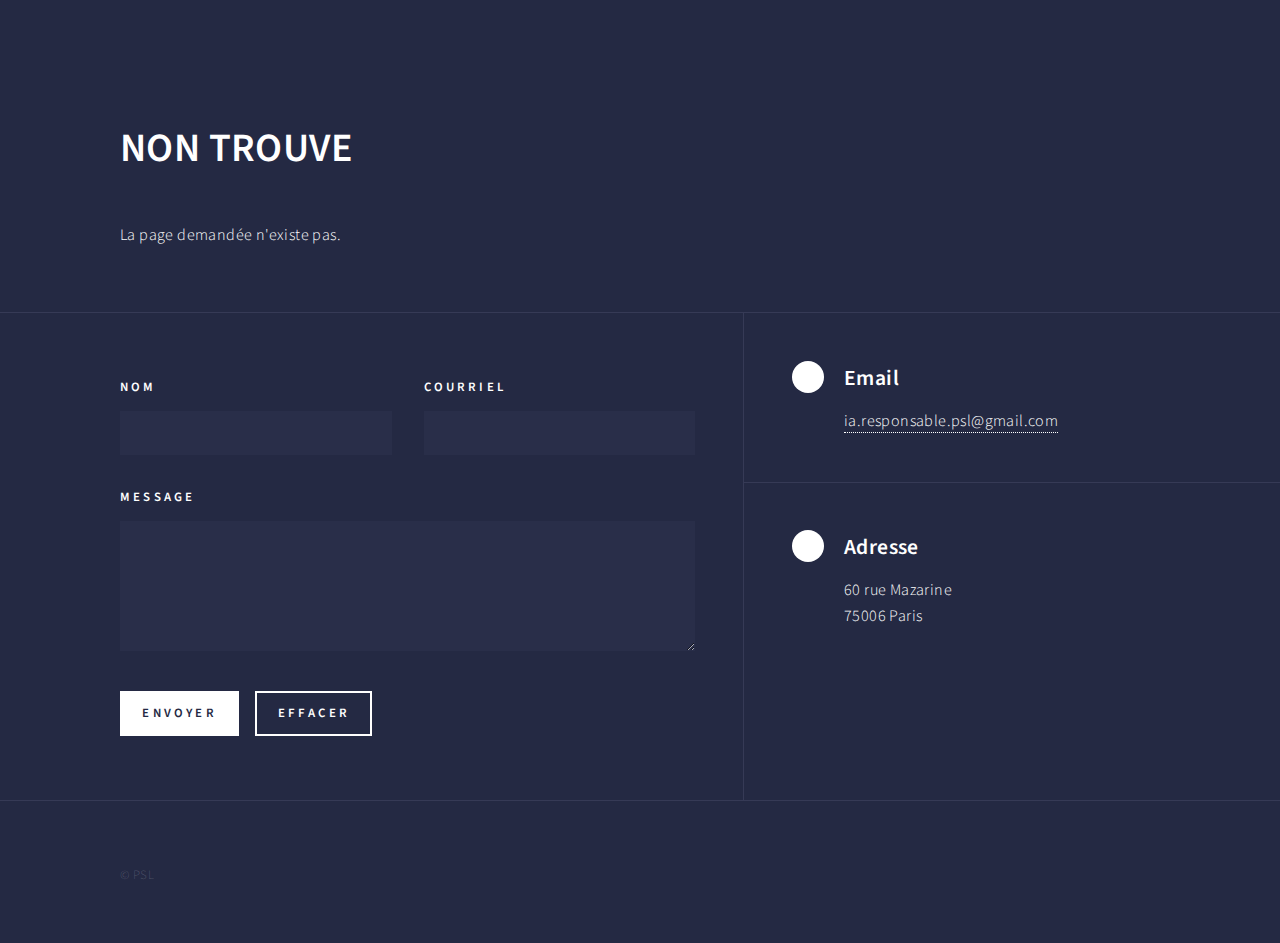
==== commit a488f103: "Updates" ====
--- a/404/index.html
+++ b/404/index.html
@@ -2,4 +2,4 @@
 /*!
  *  Font Awesome 4.7.0 by @davegandy - http://fontawesome.io - @fontawesome
  *  License - http://fontawesome.io/license (Font: SIL OFL 1.1, CSS: MIT License)
- */@font-face{font-family:FontAwesome;src:url(/super-spork/static/fontawesome-webfont-674f50d287a8c48dc19ba404d20fe713.eot);src:url(/super-spork/static/fontawesome-webfont-674f50d287a8c48dc19ba404d20fe713.eot?#iefix&v=4.7.0) format("embedded-opentype"),url(/super-spork/static/fontawesome-webfont-af7ae505a9eed503f8b8e6982036873e.woff2) format("woff2"),url(/super-spork/static/fontawesome-webfont-fee66e712a8a08eef5805a46892932ad.woff) format("woff"),url(/super-spork/static/fontawesome-webfont-b06871f281fee6b241d60582ae9369b9.ttf) format("truetype"),url(/super-spork/static/fontawesome-webfont-912ec66d7572ff821749319396470bde.svg#fontawesomeregular) format("svg");font-weight:400;font-style:normal}.fa{display:inline-block;font:normal normal normal 14px/1 FontAwesome;font-size:inherit;text-rendering:auto;-webkit-font-smoothing:antialiased;-moz-osx-font-smoothing:grayscale}.fa-lg{font-size:1.33333333em;line-height:.75em;vertical-align:-15%}.fa-2x{font-size:2em}.fa-3x{font-size:3em}.fa-4x{font-size:4em}.fa-5x{font-size:5em}.fa-fw{width:1.28571429em;text-align:center}.fa-ul{padding-left:0;margin-left:2.14285714em;list-style-type:none}.fa-ul>li{position:relative}.fa-li{position:absolute;left:-2.14285714em;width:2.14285714em;top:.14285714em;text-align:center}.fa-li.fa-lg{left:-1.85714286em}.fa-border{padding:.2em .25em .15em;border:.08em solid #eee;border-radius:.1em}.fa-pull-left{float:left}.fa-pull-right{float:right}.fa.fa-pull-left{margin-right:.3em}.fa.fa-pull-right{margin-left:.3em}.pull-right{float:right}.pull-left{float:left}.fa.pull-left{margin-right:.3em}.fa.pull-right{margin-left:.3em}.fa-spin{-webkit-animation:fa-spin 2s linear infinite;animation:fa-spin 2s linear infinite}.fa-pulse{-webkit-animation:fa-spin 1s steps(8) infinite;animation:fa-spin 1s steps(8) infinite}@-webkit-keyframes fa-spin{0%{-webkit-transform:rotate(0deg);transform:rotate(0deg)}to{-webkit-transform:rotate(359deg);transform:rotate(359deg)}}@keyframes fa-spin{0%{-webkit-transform:rotate(0deg);transform:rotate(0deg)}to{-webkit-transform:rotate(359deg);transform:rotate(359deg)}}.fa-rotate-90{-ms-filter:"progid:DXImageTransform.Microsoft.BasicImage(rotation=1)";-webkit-transform:rotate(90deg);transform:rotate(90deg)}.fa-rotate-180{-ms-filter:"progid:DXImageTransform.Microsoft.BasicImage(rotation=2)";-webkit-transform:rotate(180deg);transform:rotate(180deg)}.fa-rotate-270{-ms-filter:"progid:DXImageTransform.Microsoft.BasicImage(rotation=3)";-webkit-transform:rotate(270deg);transform:rotate(270deg)}.fa-flip-horizontal{-ms-filter:"progid:DXImageTransform.Microsoft.BasicImage(rotation=0, mirror=1)";-webkit-transform:scaleX(-1);transform:scaleX(-1)}.fa-flip-vertical{-ms-filter:"progid:DXImageTransform.Microsoft.BasicImage(rotation=2, mirror=1)";-webkit-transform:scaleY(-1);transform:scaleY(-1)}:root .fa-flip-horizontal,:root .fa-flip-vertical,:root .fa-rotate-90,:root .fa-rotate-180,:root .fa-rotate-270{-webkit-filter:none;filter:none}.fa-stack{position:relative;display:inline-block;width:2em;height:2em;line-height:2em;vertical-align:middle}.fa-stack-1x,.fa-stack-2x{position:absolute;left:0;width:100%;text-align:center}.fa-stack-1x{line-height:inherit}.fa-stack-2x{font-size:2em}.fa-inverse{color:#fff}.fa-glass:before{content:"\F000"}.fa-music:before{content:"\F001"}.fa-search:before{content:"\F002"}.fa-envelope-o:before{content:"\F003"}.fa-heart:before{content:"\F004"}.fa-star:before{content:"\F005"}.fa-star-o:before{content:"\F006"}.fa-user:before{content:"\F007"}.fa-film:before{content:"\F008"}.fa-th-large:before{content:"\F009"}.fa-th:before{content:"\F00A"}.fa-th-list:before{content:"\F00B"}.fa-check:before{content:"\F00C"}.fa-close:before,.fa-remove:before,.fa-times:before{content:"\F00D"}.fa-search-plus:before{content:"\F00E"}.fa-search-minus:before{content:"\F010"}.fa-power-off:before{content:"\F011"}.fa-signal:before{content:"\F012"}.fa-cog:before,.fa-gear:before{content:"\F013"}.fa-trash-o:before{content:"\F014"}.fa-home:before{content:"\F015"}.fa-file-o:before{content:"\F016"}.fa-clock-o:before{content:"\F017"}.fa-road:before{content:"\F018"}.fa-download:before{content:"\F019"}.fa-arrow-circle-o-down:before{content:"\F01A"}.fa-arrow-circle-o-up:before{content:"\F01B"}.fa-inbox:before{content:"\F01C"}.fa-play-circle-o:before{content:"\F01D"}.fa-repeat:before,.fa-rotate-right:before{content:"\F01E"}.fa-refresh:before{content:"\F021"}.fa-list-alt:before{content:"\F022"}.fa-lock:before{content:"\F023"}.fa-flag:before{content:"\F024"}.fa-headphones:before{content:"\F025"}.fa-volume-off:before{content:"\F026"}.fa-volume-down:before{content:"\F027"}.fa-volume-up:before{content:"\F028"}.fa-qrcode:before{content:"\F029"}.fa-barcode:before{content:"\F02A"}.fa-tag:before{content:"\F02B"}.fa-tags:before{content:"\F02C"}.fa-book:before{content:"\F02D"}.fa-bookmark:before{content:"\F02E"}.fa-print:before{content:"\F02F"}.fa-camera:before{content:"\F030"}.fa-font:before{content:"\F031"}.fa-bold:before{content:"\F032"}.fa-italic:before{content:"\F033"}.fa-text-height:before{content:"\F034"}.fa-text-width:before{content:"\F035"}.fa-align-left:before{content:"\F036"}.fa-align-center:before{content:"\F037"}.fa-align-right:before{content:"\F038"}.fa-align-justify:before{content:"\F039"}.fa-list:before{content:"\F03A"}.fa-dedent:before,.fa-outdent:before{content:"\F03B"}.fa-indent:before{content:"\F03C"}.fa-video-camera:before{content:"\F03D"}.fa-image:before,.fa-photo:before,.fa-picture-o:before{content:"\F03E"}.fa-pencil:before{content:"\F040"}.fa-map-marker:before{content:"\F041"}.fa-adjust:before{content:"\F042"}.fa-tint:before{content:"\F043"}.fa-edit:before,.fa-pencil-square-o:before{content:"\F044"}.fa-share-square-o:before{content:"\F045"}.fa-check-square-o:before{content:"\F046"}.fa-arrows:before{content:"\F047"}.fa-step-backward:before{content:"\F048"}.fa-fast-backward:before{content:"\F049"}.fa-backward:before{content:"\F04A"}.fa-play:before{content:"\F04B"}.fa-pause:before{content:"\F04C"}.fa-stop:before{content:"\F04D"}.fa-forward:before{content:"\F04E"}.fa-fast-forward:before{content:"\F050"}.fa-step-forward:before{content:"\F051"}.fa-eject:before{content:"\F052"}.fa-chevron-left:before{content:"\F053"}.fa-chevron-right:before{content:"\F054"}.fa-plus-circle:before{content:"\F055"}.fa-minus-circle:before{content:"\F056"}.fa-times-circle:before{content:"\F057"}.fa-check-circle:before{content:"\F058"}.fa-question-circle:before{content:"\F059"}.fa-info-circle:before{content:"\F05A"}.fa-crosshairs:before{content:"\F05B"}.fa-times-circle-o:before{content:"\F05C"}.fa-check-circle-o:before{content:"\F05D"}.fa-ban:before{content:"\F05E"}.fa-arrow-left:before{content:"\F060"}.fa-arrow-right:before{content:"\F061"}.fa-arrow-up:before{content:"\F062"}.fa-arrow-down:before{content:"\F063"}.fa-mail-forward:before,.fa-share:before{content:"\F064"}.fa-expand:before{content:"\F065"}.fa-compress:before{content:"\F066"}.fa-plus:before{content:"\F067"}.fa-minus:before{content:"\F068"}.fa-asterisk:before{content:"\F069"}.fa-exclamation-circle:before{content:"\F06A"}.fa-gift:before{content:"\F06B"}.fa-leaf:before{content:"\F06C"}.fa-fire:before{content:"\F06D"}.fa-eye:before{content:"\F06E"}.fa-eye-slash:before{content:"\F070"}.fa-exclamation-triangle:before,.fa-warning:before{content:"\F071"}.fa-plane:before{content:"\F072"}.fa-calendar:before{content:"\F073"}.fa-random:before{content:"\F074"}.fa-comment:before{content:"\F075"}.fa-magnet:before{content:"\F076"}.fa-chevron-up:before{content:"\F077"}.fa-chevron-down:before{content:"\F078"}.fa-retweet:before{content:"\F079"}.fa-shopping-cart:before{content:"\F07A"}.fa-folder:before{content:"\F07B"}.fa-folder-open:before{content:"\F07C"}.fa-arrows-v:before{content:"\F07D"}.fa-arrows-h:before{content:"\F07E"}.fa-bar-chart-o:before,.fa-bar-chart:before{content:"\F080"}.fa-twitter-square:before{content:"\F081"}.fa-facebook-square:before{content:"\F082"}.fa-camera-retro:before{content:"\F083"}.fa-key:before{content:"\F084"}.fa-cogs:before,.fa-gears:before{content:"\F085"}.fa-comments:before{content:"\F086"}.fa-thumbs-o-up:before{content:"\F087"}.fa-thumbs-o-down:before{content:"\F088"}.fa-star-half:before{content:"\F089"}.fa-heart-o:before{content:"\F08A"}.fa-sign-out:before{content:"\F08B"}.fa-linkedin-square:before{content:"\F08C"}.fa-thumb-tack:before{content:"\F08D"}.fa-external-link:before{content:"\F08E"}.fa-sign-in:before{content:"\F090"}.fa-trophy:before{content:"\F091"}.fa-github-square:before{content:"\F092"}.fa-upload:before{content:"\F093"}.fa-lemon-o:before{content:"\F094"}.fa-phone:before{content:"\F095"}.fa-square-o:before{content:"\F096"}.fa-bookmark-o:before{content:"\F097"}.fa-phone-square:before{content:"\F098"}.fa-twitter:before{content:"\F099"}.fa-facebook-f:before,.fa-facebook:before{content:"\F09A"}.fa-github:before{content:"\F09B"}.fa-unlock:before{content:"\F09C"}.fa-credit-card:before{content:"\F09D"}.fa-feed:before,.fa-rss:before{content:"\F09E"}.fa-hdd-o:before{content:"\F0A0"}.fa-bullhorn:before{content:"\F0A1"}.fa-bell:before{content:"\F0F3"}.fa-certificate:before{content:"\F0A3"}.fa-hand-o-right:before{content:"\F0A4"}.fa-hand-o-left:before{content:"\F0A5"}.fa-hand-o-up:before{content:"\F0A6"}.fa-hand-o-down:before{content:"\F0A7"}.fa-arrow-circle-left:before{content:"\F0A8"}.fa-arrow-circle-right:before{content:"\F0A9"}.fa-arrow-circle-up:before{content:"\F0AA"}.fa-arrow-circle-down:before{content:"\F0AB"}.fa-globe:before{content:"\F0AC"}.fa-wrench:before{content:"\F0AD"}.fa-tasks:before{content:"\F0AE"}.fa-filter:before{content:"\F0B0"}.fa-briefcase:before{content:"\F0B1"}.fa-arrows-alt:before{content:"\F0B2"}.fa-group:before,.fa-users:before{content:"\F0C0"}.fa-chain:before,.fa-link:before{content:"\F0C1"}.fa-cloud:before{content:"\F0C2"}.fa-flask:before{content:"\F0C3"}.fa-cut:before,.fa-scissors:before{content:"\F0C4"}.fa-copy:before,.fa-files-o:before{content:"\F0C5"}.fa-paperclip:before{content:"\F0C6"}.fa-floppy-o:before,.fa-save:before{content:"\F0C7"}.fa-square:before{content:"\F0C8"}.fa-bars:before,.fa-navicon:before,.fa-reorder:before{content:"\F0C9"}.fa-list-ul:before{content:"\F0CA"}.fa-list-ol:before{content:"\F0CB"}.fa-strikethrough:before{content:"\F0CC"}.fa-underline:before{content:"\F0CD"}.fa-table:before{content:"\F0CE"}.fa-magic:before{content:"\F0D0"}.fa-truck:before{content:"\F0D1"}.fa-pinterest:before{content:"\F0D2"}.fa-pinterest-square:before{content:"\F0D3"}.fa-google-plus-square:before{content:"\F0D4"}.fa-google-plus:before{content:"\F0D5"}.fa-money:before{content:"\F0D6"}.fa-caret-down:before{content:"\F0D7"}.fa-caret-up:before{content:"\F0D8"}.fa-caret-left:before{content:"\F0D9"}.fa-caret-right:before{content:"\F0DA"}.fa-columns:before{content:"\F0DB"}.fa-sort:before,.fa-unsorted:before{content:"\F0DC"}.fa-sort-desc:before,.fa-sort-down:before{content:"\F0DD"}.fa-sort-asc:before,.fa-sort-up:before{content:"\F0DE"}.fa-envelope:before{content:"\F0E0"}.fa-linkedin:before{content:"\F0E1"}.fa-rotate-left:before,.fa-undo:before{content:"\F0E2"}.fa-gavel:before,.fa-legal:before{content:"\F0E3"}.fa-dashboard:before,.fa-tachometer:before{content:"\F0E4"}.fa-comment-o:before{content:"\F0E5"}.fa-comments-o:before{content:"\F0E6"}.fa-bolt:before,.fa-flash:before{content:"\F0E7"}.fa-sitemap:before{content:"\F0E8"}.fa-umbrella:before{content:"\F0E9"}.fa-clipboard:before,.fa-paste:before{content:"\F0EA"}.fa-lightbulb-o:before{content:"\F0EB"}.fa-exchange:before{content:"\F0EC"}.fa-cloud-download:before{content:"\F0ED"}.fa-cloud-upload:before{content:"\F0EE"}.fa-user-md:before{content:"\F0F0"}.fa-stethoscope:before{content:"\F0F1"}.fa-suitcase:before{content:"\F0F2"}.fa-bell-o:before{content:"\F0A2"}.fa-coffee:before{content:"\F0F4"}.fa-cutlery:before{content:"\F0F5"}.fa-file-text-o:before{content:"\F0F6"}.fa-building-o:before{content:"\F0F7"}.fa-hospital-o:before{content:"\F0F8"}.fa-ambulance:before{content:"\F0F9"}.fa-medkit:before{content:"\F0FA"}.fa-fighter-jet:before{content:"\F0FB"}.fa-beer:before{content:"\F0FC"}.fa-h-square:before{content:"\F0FD"}.fa-plus-square:before{content:"\F0FE"}.fa-angle-double-left:before{content:"\F100"}.fa-angle-double-right:before{content:"\F101"}.fa-angle-double-up:before{content:"\F102"}.fa-angle-double-down:before{content:"\F103"}.fa-angle-left:before{content:"\F104"}.fa-angle-right:before{content:"\F105"}.fa-angle-up:before{content:"\F106"}.fa-angle-down:before{content:"\F107"}.fa-desktop:before{content:"\F108"}.fa-laptop:before{content:"\F109"}.fa-tablet:before{content:"\F10A"}.fa-mobile-phone:before,.fa-mobile:before{content:"\F10B"}.fa-circle-o:before{content:"\F10C"}.fa-quote-left:before{content:"\F10D"}.fa-quote-right:before{content:"\F10E"}.fa-spinner:before{content:"\F110"}.fa-circle:before{content:"\F111"}.fa-mail-reply:before,.fa-reply:before{content:"\F112"}.fa-github-alt:before{content:"\F113"}.fa-folder-o:before{content:"\F114"}.fa-folder-open-o:before{content:"\F115"}.fa-smile-o:before{content:"\F118"}.fa-frown-o:before{content:"\F119"}.fa-meh-o:before{content:"\F11A"}.fa-gamepad:before{content:"\F11B"}.fa-keyboard-o:before{content:"\F11C"}.fa-flag-o:before{content:"\F11D"}.fa-flag-checkered:before{content:"\F11E"}.fa-terminal:before{content:"\F120"}.fa-code:before{content:"\F121"}.fa-mail-reply-all:before,.fa-reply-all:before{content:"\F122"}.fa-star-half-empty:before,.fa-star-half-full:before,.fa-star-half-o:before{content:"\F123"}.fa-location-arrow:before{content:"\F124"}.fa-crop:before{content:"\F125"}.fa-code-fork:before{content:"\F126"}.fa-chain-broken:before,.fa-unlink:before{content:"\F127"}.fa-question:before{content:"\F128"}.fa-info:before{content:"\F129"}.fa-exclamation:before{content:"\F12A"}.fa-superscript:before{content:"\F12B"}.fa-subscript:before{content:"\F12C"}.fa-eraser:before{content:"\F12D"}.fa-puzzle-piece:before{content:"\F12E"}.fa-microphone:before{content:"\F130"}.fa-microphone-slash:before{content:"\F131"}.fa-shield:before{content:"\F132"}.fa-calendar-o:before{content:"\F133"}.fa-fire-extinguisher:before{content:"\F134"}.fa-rocket:before{content:"\F135"}.fa-maxcdn:before{content:"\F136"}.fa-chevron-circle-left:before{content:"\F137"}.fa-chevron-circle-right:before{content:"\F138"}.fa-chevron-circle-up:before{content:"\F139"}.fa-chevron-circle-down:before{content:"\F13A"}.fa-html5:before{content:"\F13B"}.fa-css3:before{content:"\F13C"}.fa-anchor:before{content:"\F13D"}.fa-unlock-alt:before{content:"\F13E"}.fa-bullseye:before{content:"\F140"}.fa-ellipsis-h:before{content:"\F141"}.fa-ellipsis-v:before{content:"\F142"}.fa-rss-square:before{content:"\F143"}.fa-play-circle:before{content:"\F144"}.fa-ticket:before{content:"\F145"}.fa-minus-square:before{content:"\F146"}.fa-minus-square-o:before{content:"\F147"}.fa-level-up:before{content:"\F148"}.fa-level-down:before{content:"\F149"}.fa-check-square:before{content:"\F14A"}.fa-pencil-square:before{content:"\F14B"}.fa-external-link-square:before{content:"\F14C"}.fa-share-square:before{content:"\F14D"}.fa-compass:before{content:"\F14E"}.fa-caret-square-o-down:before,.fa-toggle-down:before{content:"\F150"}.fa-caret-square-o-up:before,.fa-toggle-up:before{content:"\F151"}.fa-caret-square-o-right:before,.fa-toggle-right:before{content:"\F152"}.fa-eur:before,.fa-euro:before{content:"\F153"}.fa-gbp:before{content:"\F154"}.fa-dollar:before,.fa-usd:before{content:"\F155"}.fa-inr:before,.fa-rupee:before{content:"\F156"}.fa-cny:before,.fa-jpy:before,.fa-rmb:before,.fa-yen:before{content:"\F157"}.fa-rouble:before,.fa-rub:before,.fa-ruble:before{content:"\F158"}.fa-krw:before,.fa-won:before{content:"\F159"}.fa-bitcoin:before,.fa-btc:before{content:"\F15A"}.fa-file:before{content:"\F15B"}.fa-file-text:before{content:"\F15C"}.fa-sort-alpha-asc:before{content:"\F15D"}.fa-sort-alpha-desc:before{content:"\F15E"}.fa-sort-amount-asc:before{content:"\F160"}.fa-sort-amount-desc:before{content:"\F161"}.fa-sort-numeric-asc:before{content:"\F162"}.fa-sort-numeric-desc:before{content:"\F163"}.fa-thumbs-up:before{content:"\F164"}.fa-thumbs-down:before{content:"\F165"}.fa-youtube-square:before{content:"\F166"}.fa-youtube:before{content:"\F167"}.fa-xing:before{content:"\F168"}.fa-xing-square:before{content:"\F169"}.fa-youtube-play:before{content:"\F16A"}.fa-dropbox:before{content:"\F16B"}.fa-stack-overflow:before{content:"\F16C"}.fa-instagram:before{content:"\F16D"}.fa-flickr:before{content:"\F16E"}.fa-adn:before{content:"\F170"}.fa-bitbucket:before{content:"\F171"}.fa-bitbucket-square:before{content:"\F172"}.fa-tumblr:before{content:"\F173"}.fa-tumblr-square:before{content:"\F174"}.fa-long-arrow-down:before{content:"\F175"}.fa-long-arrow-up:before{content:"\F176"}.fa-long-arrow-left:before{content:"\F177"}.fa-long-arrow-right:before{content:"\F178"}.fa-apple:before{content:"\F179"}.fa-windows:before{content:"\F17A"}.fa-android:before{content:"\F17B"}.fa-linux:before{content:"\F17C"}.fa-dribbble:before{content:"\F17D"}.fa-skype:before{content:"\F17E"}.fa-foursquare:before{content:"\F180"}.fa-trello:before{content:"\F181"}.fa-female:before{content:"\F182"}.fa-male:before{content:"\F183"}.fa-gittip:before,.fa-gratipay:before{content:"\F184"}.fa-sun-o:before{content:"\F185"}.fa-moon-o:before{content:"\F186"}.fa-archive:before{content:"\F187"}.fa-bug:before{content:"\F188"}.fa-vk:before{content:"\F189"}.fa-weibo:before{content:"\F18A"}.fa-renren:before{content:"\F18B"}.fa-pagelines:before{content:"\F18C"}.fa-stack-exchange:before{content:"\F18D"}.fa-arrow-circle-o-right:before{content:"\F18E"}.fa-arrow-circle-o-left:before{content:"\F190"}.fa-caret-square-o-left:before,.fa-toggle-left:before{content:"\F191"}.fa-dot-circle-o:before{content:"\F192"}.fa-wheelchair:before{content:"\F193"}.fa-vimeo-square:before{content:"\F194"}.fa-try:before,.fa-turkish-lira:before{content:"\F195"}.fa-plus-square-o:before{content:"\F196"}.fa-space-shuttle:before{content:"\F197"}.fa-slack:before{content:"\F198"}.fa-envelope-square:before{content:"\F199"}.fa-wordpress:before{content:"\F19A"}.fa-openid:before{content:"\F19B"}.fa-bank:before,.fa-institution:before,.fa-university:before{content:"\F19C"}.fa-graduation-cap:before,.fa-mortar-board:before{content:"\F19D"}.fa-yahoo:before{content:"\F19E"}.fa-google:before{content:"\F1A0"}.fa-reddit:before{content:"\F1A1"}.fa-reddit-square:before{content:"\F1A2"}.fa-stumbleupon-circle:before{content:"\F1A3"}.fa-stumbleupon:before{content:"\F1A4"}.fa-delicious:before{content:"\F1A5"}.fa-digg:before{content:"\F1A6"}.fa-pied-piper-pp:before{content:"\F1A7"}.fa-pied-piper-alt:before{content:"\F1A8"}.fa-drupal:before{content:"\F1A9"}.fa-joomla:before{content:"\F1AA"}.fa-language:before{content:"\F1AB"}.fa-fax:before{content:"\F1AC"}.fa-building:before{content:"\F1AD"}.fa-child:before{content:"\F1AE"}.fa-paw:before{content:"\F1B0"}.fa-spoon:before{content:"\F1B1"}.fa-cube:before{content:"\F1B2"}.fa-cubes:before{content:"\F1B3"}.fa-behance:before{content:"\F1B4"}.fa-behance-square:before{content:"\F1B5"}.fa-steam:before{content:"\F1B6"}.fa-steam-square:before{content:"\F1B7"}.fa-recycle:before{content:"\F1B8"}.fa-automobile:before,.fa-car:before{content:"\F1B9"}.fa-cab:before,.fa-taxi:before{content:"\F1BA"}.fa-tree:before{content:"\F1BB"}.fa-spotify:before{content:"\F1BC"}.fa-deviantart:before{content:"\F1BD"}.fa-soundcloud:before{content:"\F1BE"}.fa-database:before{content:"\F1C0"}.fa-file-pdf-o:before{content:"\F1C1"}.fa-file-word-o:before{content:"\F1C2"}.fa-file-excel-o:before{content:"\F1C3"}.fa-file-powerpoint-o:before{content:"\F1C4"}.fa-file-image-o:before,.fa-file-photo-o:before,.fa-file-picture-o:before{content:"\F1C5"}.fa-file-archive-o:before,.fa-file-zip-o:before{content:"\F1C6"}.fa-file-audio-o:before,.fa-file-sound-o:before{content:"\F1C7"}.fa-file-movie-o:before,.fa-file-video-o:before{content:"\F1C8"}.fa-file-code-o:before{content:"\F1C9"}.fa-vine:before{content:"\F1CA"}.fa-codepen:before{content:"\F1CB"}.fa-jsfiddle:before{content:"\F1CC"}.fa-life-bouy:before,.fa-life-buoy:before,.fa-life-ring:before,.fa-life-saver:before,.fa-support:before{content:"\F1CD"}.fa-circle-o-notch:before{content:"\F1CE"}.fa-ra:before,.fa-rebel:before,.fa-resistance:before{content:"\F1D0"}.fa-empire:before,.fa-ge:before{content:"\F1D1"}.fa-git-square:before{content:"\F1D2"}.fa-git:before{content:"\F1D3"}.fa-hacker-news:before,.fa-y-combinator-square:before,.fa-yc-square:before{content:"\F1D4"}.fa-tencent-weibo:before{content:"\F1D5"}.fa-qq:before{content:"\F1D6"}.fa-wechat:before,.fa-weixin:before{content:"\F1D7"}.fa-paper-plane:before,.fa-send:before{content:"\F1D8"}.fa-paper-plane-o:before,.fa-send-o:before{content:"\F1D9"}.fa-history:before{content:"\F1DA"}.fa-circle-thin:before{content:"\F1DB"}.fa-header:before{content:"\F1DC"}.fa-paragraph:before{content:"\F1DD"}.fa-sliders:before{content:"\F1DE"}.fa-share-alt:before{content:"\F1E0"}.fa-share-alt-square:before{content:"\F1E1"}.fa-bomb:before{content:"\F1E2"}.fa-futbol-o:before,.fa-soccer-ball-o:before{content:"\F1E3"}.fa-tty:before{content:"\F1E4"}.fa-binoculars:before{content:"\F1E5"}.fa-plug:before{content:"\F1E6"}.fa-slideshare:before{content:"\F1E7"}.fa-twitch:before{content:"\F1E8"}.fa-yelp:before{content:"\F1E9"}.fa-newspaper-o:before{content:"\F1EA"}.fa-wifi:before{content:"\F1EB"}.fa-calculator:before{content:"\F1EC"}.fa-paypal:before{content:"\F1ED"}.fa-google-wallet:before{content:"\F1EE"}.fa-cc-visa:before{content:"\F1F0"}.fa-cc-mastercard:before{content:"\F1F1"}.fa-cc-discover:before{content:"\F1F2"}.fa-cc-amex:before{content:"\F1F3"}.fa-cc-paypal:before{content:"\F1F4"}.fa-cc-stripe:before{content:"\F1F5"}.fa-bell-slash:before{content:"\F1F6"}.fa-bell-slash-o:before{content:"\F1F7"}.fa-trash:before{content:"\F1F8"}.fa-copyright:before{content:"\F1F9"}.fa-at:before{content:"\F1FA"}.fa-eyedropper:before{content:"\F1FB"}.fa-paint-brush:before{content:"\F1FC"}.fa-birthday-cake:before{content:"\F1FD"}.fa-area-chart:before{content:"\F1FE"}.fa-pie-chart:before{content:"\F200"}.fa-line-chart:before{content:"\F201"}.fa-lastfm:before{content:"\F202"}.fa-lastfm-square:before{content:"\F203"}.fa-toggle-off:before{content:"\F204"}.fa-toggle-on:before{content:"\F205"}.fa-bicycle:before{content:"\F206"}.fa-bus:before{content:"\F207"}.fa-ioxhost:before{content:"\F208"}.fa-angellist:before{content:"\F209"}.fa-cc:before{content:"\F20A"}.fa-ils:before,.fa-shekel:before,.fa-sheqel:before{content:"\F20B"}.fa-meanpath:before{content:"\F20C"}.fa-buysellads:before{content:"\F20D"}.fa-connectdevelop:before{content:"\F20E"}.fa-dashcube:before{content:"\F210"}.fa-forumbee:before{content:"\F211"}.fa-leanpub:before{content:"\F212"}.fa-sellsy:before{content:"\F213"}.fa-shirtsinbulk:before{content:"\F214"}.fa-simplybuilt:before{content:"\F215"}.fa-skyatlas:before{content:"\F216"}.fa-cart-plus:before{content:"\F217"}.fa-cart-arrow-down:before{content:"\F218"}.fa-diamond:before{content:"\F219"}.fa-ship:before{content:"\F21A"}.fa-user-secret:before{content:"\F21B"}.fa-motorcycle:before{content:"\F21C"}.fa-street-view:before{content:"\F21D"}.fa-heartbeat:before{content:"\F21E"}.fa-venus:before{content:"\F221"}.fa-mars:before{content:"\F222"}.fa-mercury:before{content:"\F223"}.fa-intersex:before,.fa-transgender:before{content:"\F224"}.fa-transgender-alt:before{content:"\F225"}.fa-venus-double:before{content:"\F226"}.fa-mars-double:before{content:"\F227"}.fa-venus-mars:before{content:"\F228"}.fa-mars-stroke:before{content:"\F229"}.fa-mars-stroke-v:before{content:"\F22A"}.fa-mars-stroke-h:before{content:"\F22B"}.fa-neuter:before{content:"\F22C"}.fa-genderless:before{content:"\F22D"}.fa-facebook-official:before{content:"\F230"}.fa-pinterest-p:before{content:"\F231"}.fa-whatsapp:before{content:"\F232"}.fa-server:before{content:"\F233"}.fa-user-plus:before{content:"\F234"}.fa-user-times:before{content:"\F235"}.fa-bed:before,.fa-hotel:before{content:"\F236"}.fa-viacoin:before{content:"\F237"}.fa-train:before{content:"\F238"}.fa-subway:before{content:"\F239"}.fa-medium:before{content:"\F23A"}.fa-y-combinator:before,.fa-yc:before{content:"\F23B"}.fa-optin-monster:before{content:"\F23C"}.fa-opencart:before{content:"\F23D"}.fa-expeditedssl:before{content:"\F23E"}.fa-battery-4:before,.fa-battery-full:before,.fa-battery:before{content:"\F240"}.fa-battery-3:before,.fa-battery-three-quarters:before{content:"\F241"}.fa-battery-2:before,.fa-battery-half:before{content:"\F242"}.fa-battery-1:before,.fa-battery-quarter:before{content:"\F243"}.fa-battery-0:before,.fa-battery-empty:before{content:"\F244"}.fa-mouse-pointer:before{content:"\F245"}.fa-i-cursor:before{content:"\F246"}.fa-object-group:before{content:"\F247"}.fa-object-ungroup:before{content:"\F248"}.fa-sticky-note:before{content:"\F249"}.fa-sticky-note-o:before{content:"\F24A"}.fa-cc-jcb:before{content:"\F24B"}.fa-cc-diners-club:before{content:"\F24C"}.fa-clone:before{content:"\F24D"}.fa-balance-scale:before{content:"\F24E"}.fa-hourglass-o:before{content:"\F250"}.fa-hourglass-1:before,.fa-hourglass-start:before{content:"\F251"}.fa-hourglass-2:before,.fa-hourglass-half:before{content:"\F252"}.fa-hourglass-3:before,.fa-hourglass-end:before{content:"\F253"}.fa-hourglass:before{content:"\F254"}.fa-hand-grab-o:before,.fa-hand-rock-o:before{content:"\F255"}.fa-hand-paper-o:before,.fa-hand-stop-o:before{content:"\F256"}.fa-hand-scissors-o:before{content:"\F257"}.fa-hand-lizard-o:before{content:"\F258"}.fa-hand-spock-o:before{content:"\F259"}.fa-hand-pointer-o:before{content:"\F25A"}.fa-hand-peace-o:before{content:"\F25B"}.fa-trademark:before{content:"\F25C"}.fa-registered:before{content:"\F25D"}.fa-creative-commons:before{content:"\F25E"}.fa-gg:before{content:"\F260"}.fa-gg-circle:before{content:"\F261"}.fa-tripadvisor:before{content:"\F262"}.fa-odnoklassniki:before{content:"\F263"}.fa-odnoklassniki-square:before{content:"\F264"}.fa-get-pocket:before{content:"\F265"}.fa-wikipedia-w:before{content:"\F266"}.fa-safari:before{content:"\F267"}.fa-chrome:before{content:"\F268"}.fa-firefox:before{content:"\F269"}.fa-opera:before{content:"\F26A"}.fa-internet-explorer:before{content:"\F26B"}.fa-television:before,.fa-tv:before{content:"\F26C"}.fa-contao:before{content:"\F26D"}.fa-500px:before{content:"\F26E"}.fa-amazon:before{content:"\F270"}.fa-calendar-plus-o:before{content:"\F271"}.fa-calendar-minus-o:before{content:"\F272"}.fa-calendar-times-o:before{content:"\F273"}.fa-calendar-check-o:before{content:"\F274"}.fa-industry:before{content:"\F275"}.fa-map-pin:before{content:"\F276"}.fa-map-signs:before{content:"\F277"}.fa-map-o:before{content:"\F278"}.fa-map:before{content:"\F279"}.fa-commenting:before{content:"\F27A"}.fa-commenting-o:before{content:"\F27B"}.fa-houzz:before{content:"\F27C"}.fa-vimeo:before{content:"\F27D"}.fa-black-tie:before{content:"\F27E"}.fa-fonticons:before{content:"\F280"}.fa-reddit-alien:before{content:"\F281"}.fa-edge:before{content:"\F282"}.fa-credit-card-alt:before{content:"\F283"}.fa-codiepie:before{content:"\F284"}.fa-modx:before{content:"\F285"}.fa-fort-awesome:before{content:"\F286"}.fa-usb:before{content:"\F287"}.fa-product-hunt:before{content:"\F288"}.fa-mixcloud:before{content:"\F289"}.fa-scribd:before{content:"\F28A"}.fa-pause-circle:before{content:"\F28B"}.fa-pause-circle-o:before{content:"\F28C"}.fa-stop-circle:before{content:"\F28D"}.fa-stop-circle-o:before{content:"\F28E"}.fa-shopping-bag:before{content:"\F290"}.fa-shopping-basket:before{content:"\F291"}.fa-hashtag:before{content:"\F292"}.fa-bluetooth:before{content:"\F293"}.fa-bluetooth-b:before{content:"\F294"}.fa-percent:before{content:"\F295"}.fa-gitlab:before{content:"\F296"}.fa-wpbeginner:before{content:"\F297"}.fa-wpforms:before{content:"\F298"}.fa-envira:before{content:"\F299"}.fa-universal-access:before{content:"\F29A"}.fa-wheelchair-alt:before{content:"\F29B"}.fa-question-circle-o:before{content:"\F29C"}.fa-blind:before{content:"\F29D"}.fa-audio-description:before{content:"\F29E"}.fa-volume-control-phone:before{content:"\F2A0"}.fa-braille:before{content:"\F2A1"}.fa-assistive-listening-systems:before{content:"\F2A2"}.fa-american-sign-language-interpreting:before,.fa-asl-interpreting:before{content:"\F2A3"}.fa-deaf:before,.fa-deafness:before,.fa-hard-of-hearing:before{content:"\F2A4"}.fa-glide:before{content:"\F2A5"}.fa-glide-g:before{content:"\F2A6"}.fa-sign-language:before,.fa-signing:before{content:"\F2A7"}.fa-low-vision:before{content:"\F2A8"}.fa-viadeo:before{content:"\F2A9"}.fa-viadeo-square:before{content:"\F2AA"}.fa-snapchat:before{content:"\F2AB"}.fa-snapchat-ghost:before{content:"\F2AC"}.fa-snapchat-square:before{content:"\F2AD"}.fa-pied-piper:before{content:"\F2AE"}.fa-first-order:before{content:"\F2B0"}.fa-yoast:before{content:"\F2B1"}.fa-themeisle:before{content:"\F2B2"}.fa-google-plus-circle:before,.fa-google-plus-official:before{content:"\F2B3"}.fa-fa:before,.fa-font-awesome:before{content:"\F2B4"}.fa-handshake-o:before{content:"\F2B5"}.fa-envelope-open:before{content:"\F2B6"}.fa-envelope-open-o:before{content:"\F2B7"}.fa-linode:before{content:"\F2B8"}.fa-address-book:before{content:"\F2B9"}.fa-address-book-o:before{content:"\F2BA"}.fa-address-card:before,.fa-vcard:before{content:"\F2BB"}.fa-address-card-o:before,.fa-vcard-o:before{content:"\F2BC"}.fa-user-circle:before{content:"\F2BD"}.fa-user-circle-o:before{content:"\F2BE"}.fa-user-o:before{content:"\F2C0"}.fa-id-badge:before{content:"\F2C1"}.fa-drivers-license:before,.fa-id-card:before{content:"\F2C2"}.fa-drivers-license-o:before,.fa-id-card-o:before{content:"\F2C3"}.fa-quora:before{content:"\F2C4"}.fa-free-code-camp:before{content:"\F2C5"}.fa-telegram:before{content:"\F2C6"}.fa-thermometer-4:before,.fa-thermometer-full:before,.fa-thermometer:before{content:"\F2C7"}.fa-thermometer-3:before,.fa-thermometer-three-quarters:before{content:"\F2C8"}.fa-thermometer-2:before,.fa-thermometer-half:before{content:"\F2C9"}.fa-thermometer-1:before,.fa-thermometer-quarter:before{content:"\F2CA"}.fa-thermometer-0:before,.fa-thermometer-empty:before{content:"\F2CB"}.fa-shower:before{content:"\F2CC"}.fa-bath:before,.fa-bathtub:before,.fa-s15:before{content:"\F2CD"}.fa-podcast:before{content:"\F2CE"}.fa-window-maximize:before{content:"\F2D0"}.fa-window-minimize:before{content:"\F2D1"}.fa-window-restore:before{content:"\F2D2"}.fa-times-rectangle:before,.fa-window-close:before{content:"\F2D3"}.fa-times-rectangle-o:before,.fa-window-close-o:before{content:"\F2D4"}.fa-bandcamp:before{content:"\F2D5"}.fa-grav:before{content:"\F2D6"}.fa-etsy:before{content:"\F2D7"}.fa-imdb:before{content:"\F2D8"}.fa-ravelry:before{content:"\F2D9"}.fa-eercast:before{content:"\F2DA"}.fa-microchip:before{content:"\F2DB"}.fa-snowflake-o:before{content:"\F2DC"}.fa-superpowers:before{content:"\F2DD"}.fa-wpexplorer:before{content:"\F2DE"}.fa-meetup:before{content:"\F2E0"}.sr-only{position:absolute;width:1px;height:1px;padding:0;margin:-1px;overflow:hidden;clip:rect(0,0,0,0);border:0}.sr-only-focusable:active,.sr-only-focusable:focus{position:static;width:auto;height:auto;margin:0;overflow:visible;clip:auto}.mb-5{margin-bottom:2em}@media screen and (min-width:981px){.grid-wrapper{display:grid;grid-gap:0 2.25em;grid-template-columns:repeat(12,1fr);margin:0 auto;width:100%}.col-1{grid-column:span 1}.col-2{grid-column:span 2}.col-3{grid-column:span 3}.col-4{grid-column:span 4}.col-5{grid-column:span 5}.col-6{grid-column:span 6}.col-7{grid-column:span 7}.col-8{grid-column:span 8}.col-9{grid-column:span 9}.col-10{grid-column:span 10}.col-11{grid-column:span 11}.col-12{grid-column:span 12}}a,abbr,acronym,address,applet,article,aside,audio,b,big,blockquote,body,canvas,caption,center,cite,code,dd,del,details,dfn,div,dl,dt,em,embed,fieldset,figcaption,figure,footer,form,h1,h2,h3,h4,h5,h6,header,hgroup,html,i,iframe,img,ins,kbd,label,legend,li,mark,menu,nav,object,ol,output,p,pre,q,ruby,s,samp,section,small,span,strike,strong,sub,summary,sup,table,tbody,td,tfoot,th,thead,time,tr,tt,u,ul,var,video{margin:0;padding:0;border:0;font-size:100%;font:inherit;vertical-align:baseline}article,aside,details,figcaption,figure,footer,header,hgroup,menu,nav,section{display:block}body{line-height:1}ol,ul{list-style:none}blockquote,q{quotes:none}blockquote:after,blockquote:before,q:after,q:before{content:"";content:none}table{border-collapse:collapse;border-spacing:0}body{-webkit-text-size-adjust:none}*,:after,:before{box-sizing:border-box}@-ms-viewport{width:device-width}body{-ms-overflow-style:scrollbar}@media screen and (max-width:480px){body,html{min-width:320px}}body{background:#242943}body.is-loading *,body.is-loading :after,body.is-loading :before{-webkit-animation:none!important;animation:none!important;-webkit-transition:none!important;transition:none!important}body,input,select,textarea{color:#fff;font-family:Source Sans Pro,Helvetica,sans-serif;font-size:17pt;font-weight:300;letter-spacing:.025em;line-height:1.65}@media screen and (max-width:1680px){body,input,select,textarea{font-size:14pt}}@media screen and (max-width:1280px){body,input,select,textarea{font-size:12pt}}@media screen and (max-width:360px){body,input,select,textarea{font-size:11pt}}a{-webkit-transition:color .2s ease-in-out,border-bottom-color .2s ease-in-out;transition:color .2s ease-in-out,border-bottom-color .2s ease-in-out;border-bottom:1px dotted;color:inherit;text-decoration:none}a:hover{border-bottom-color:transparent;color:#9bf1ff!important}a:active{color:#53e3fb!important}b,strong{color:#fff;font-weight:600}em,i{font-style:italic}p{margin:0 0 2em}h1,h2,h3,h4,h5,h6{color:#fff;font-weight:600;line-height:1.65;margin:0 0 1em}h1 a,h2 a,h3 a,h4 a,h5 a,h6 a{color:inherit;border-bottom:0}h1{font-size:2.5em}h2{font-size:1.75em}h3{font-size:1.35em}h4{font-size:1.1em}h5{font-size:.9em}h6{font-size:.7em}@media screen and (max-width:736px){h1{font-size:2em}h2{font-size:1.5em}h3{font-size:1.25em}}sub{top:.5em}sub,sup{font-size:.8em;position:relative}sup{top:-.5em}blockquote{border-left:4px solid rgba(212,212,255,.1);font-style:italic;margin:0 0 2em;padding:.5em 0 .5em 2em}code{background:rgba(212,212,255,.035);margin:0 .25em;padding:.25em .65em}code,pre{font-family:Courier New,monospace;font-size:.9em}pre{-webkit-overflow-scrolling:touch;margin:0 0 2em}pre code{display:block;line-height:1.75;padding:1em 1.5em;overflow-x:auto}hr{border:0;border-bottom:1px solid rgba(212,212,255,.1);margin:2em 0}hr.major{margin:3em 0}.align-left{text-align:left}.align-center{text-align:center}.align-right{text-align:right}article.special,section.special{text-align:center}header.major{width:-webkit-max-content;width:-ms-max-content;width:max-content;margin-bottom:2em}header.major>:first-child{margin-bottom:0;width:calc(100% + .5em)}header.major>:first-child:after{content:"";background-color:#fff;display:block;height:2px;margin:.325em 0 .5em;width:100%}header.major>p{font-size:.7em;font-weight:600;letter-spacing:.25em;margin-bottom:0;text-transform:uppercase}body.is-ie header.major>:first-child:after{max-width:9em}body.is-ie header.major>h1:after{max-width:100%!important}@media screen and (max-width:736px){header.major>p br{display:none}}form,form .field{margin:0 0 2em}form .field.half{width:50%;float:left;padding:0 0 0 1em}form .field.half.first{padding:0 1em 0 0}form>.actions{margin:2.5em 0 0!important}@media screen and (max-width:736px){form .field{margin:0 0 1.5em}form .field.half{padding:0 0 0 .75em}form .field.half.first{padding:0 .75em 0 0}form>.actions{margin:2em 0 0!important}}@media screen and (max-width:480px){form .field.half{width:100%;float:none;padding:0}form .field.half.first{padding:0}}label{color:#fff;display:block;font-size:.8em;font-weight:600;letter-spacing:.25em;margin:0 0 1em;text-transform:uppercase}input[type=email],input[type=password],input[type=search],input[type=tel],input[type=text],input[type=url],select,textarea{-moz-appearance:none;-webkit-appearance:none;-ms-appearance:none;appearance:none;background:rgba(212,212,255,.035);border:none;border-radius:0;color:inherit;display:block;outline:0;padding:0 1em;text-decoration:none;width:100%;resize:vertical}input[type=email]:invalid,input[type=password]:invalid,input[type=search]:invalid,input[type=tel]:invalid,input[type=text]:invalid,input[type=url]:invalid,select:invalid,textarea:invalid{box-shadow:none}input[type=email]:focus,input[type=password]:focus,input[type=search]:focus,input[type=tel]:focus,input[type=text]:focus,input[type=url]:focus,select:focus,textarea:focus{border-color:#9bf1ff;box-shadow:0 0 0 2px #9bf1ff}.select-wrapper{text-decoration:none;display:block;position:relative}.select-wrapper:before{-moz-osx-font-smoothing:grayscale;-webkit-font-smoothing:antialiased;font-family:FontAwesome;font-style:normal;font-weight:400;text-transform:none!important;color:rgba(212,212,255,.1);content:"\F078";display:block;height:2.75em;line-height:2.75em;pointer-events:none;position:absolute;right:0;text-align:center;top:0;width:2.75em}.select-wrapper select::-ms-expand{display:none}input[type=email],input[type=password],input[type=search],input[type=tel],input[type=text],input[type=url],select{height:2.75em}textarea{padding:.75em 1em}input[type=checkbox],input[type=radio]{-moz-appearance:none;-webkit-appearance:none;-ms-appearance:none;appearance:none;display:block;float:left;margin-right:-2em;opacity:0;width:1em;z-index:-1}input[type=checkbox]+label,input[type=radio]+label{text-decoration:none;color:#fff;cursor:pointer;display:inline-block;font-weight:300;padding-left:2.65em;padding-right:.75em;position:relative}input[type=checkbox]+label:before,input[type=radio]+label:before{-moz-osx-font-smoothing:grayscale;-webkit-font-smoothing:antialiased;font-family:FontAwesome;font-style:normal;font-weight:400;text-transform:none!important;background:rgba(212,212,255,.035);content:"";display:inline-block;height:1.65em;left:0;letter-spacing:0;line-height:1.58125em;position:absolute;text-align:center;top:0;width:1.65em}input[type=checkbox]:checked+label:before,input[type=radio]:checked+label:before{background:#fff;border-color:#9bf1ff;content:"\F00C";color:#242943}input[type=checkbox]:focus+label:before,input[type=radio]:focus+label:before{box-shadow:0 0 0 2px #9bf1ff}input[type=radio]+label:before{border-radius:100%}::-webkit-input-placeholder{color:rgba(244,244,255,.2)!important;opacity:1}:-moz-placeholder,::-moz-placeholder{color:rgba(244,244,255,.2)!important;opacity:1}:-ms-input-placeholder{color:rgba(244,244,255,.2)!important;opacity:1}.formerize-placeholder{color:rgba(244,244,255,.2)!important;opacity:1}.box{border:1px solid rgba(212,212,255,.1);margin-bottom:2em;padding:1.5em}.box>:last-child,.box>:last-child>:last-child,.box>:last-child>:last-child>:last-child{margin-bottom:0}.box.alt{border:0;border-radius:0;padding:0}.icon{text-decoration:none;border-bottom:none;position:relative}.icon:before{-moz-osx-font-smoothing:grayscale;-webkit-font-smoothing:antialiased;font-family:FontAwesome;font-style:normal;font-weight:400;text-transform:none!important}.icon>.label{display:none}.icon.alt:before{background-color:#fff;border-radius:100%;color:#242943;display:inline-block;height:2em;line-height:2em;text-align:center;width:2em}a.icon.alt:before{-webkit-transition:background-color .2s ease-in-out;transition:background-color .2s ease-in-out}a.icon.alt:hover:before{background-color:#6fc3df}a.icon.alt:active:before{background-color:#37a6cb}.image{border:0;display:inline-block;position:relative}.image img{display:block}.image.left,.image.right{max-width:30%}.image.left img,.image.right img{width:100%}.image.left{float:left;margin:0 1.5em 1.25em 0;top:.25em}.image.right{float:right;margin:0 0 1.25em 1.5em;top:.25em}.image.fit{display:block;margin:0 0 2em;width:100%}.image.fit img{width:100%}.image.main{display:block;margin:2.5em 0;width:100%}.image.main img{width:100%}@media screen and (max-width:736px){.image.main{margin:1.5em 0}}ol{list-style:decimal;margin:0 0 2em;padding-left:1.25em}ol li{padding-left:.25em}ul{list-style:disc;margin:0 0 2em;padding-left:1em}ul li{padding-left:.5em}ul.alt{list-style:none;padding-left:0}ul.alt li{border-top:1px solid rgba(212,212,255,.1);padding:.5em 0}ul.alt li:first-child{border-top:0;padding-top:0}ul.icons{cursor:default;list-style:none;padding-left:0}ul.icons li{display:inline-block;padding:0 1em 0 0}ul.icons li:last-child{padding-right:0}@media screen and (max-width:736px){ul.icons li{padding:0 .75em 0 0}}ul.actions{cursor:default;list-style:none;padding-left:0}ul.actions li{display:inline-block;padding:0 1em 0 0;vertical-align:middle}ul.actions li:last-child{padding-right:0}ul.actions.small li{padding:0 1em 0 0}ul.actions.vertical li{display:block;padding:1em 0 0}ul.actions.vertical li:first-child{padding-top:0}ul.actions.vertical li>*{margin-bottom:0}ul.actions.vertical.small li:first-child{padding-top:0}ul.actions.fit{display:table;margin-left:-1em;padding:0;table-layout:fixed;width:calc(100% + 1em)}ul.actions.fit li{display:table-cell;padding:0 0 0 1em}ul.actions.fit li>*{margin-bottom:0}ul.actions.fit.small{margin-left:-1em;width:calc(100% + 1em)}ul.actions.fit.small li{padding:0 0 0 1em}ul.pagination{cursor:default;list-style:none;padding-left:0}ul.pagination li{display:inline-block;padding-left:0;vertical-align:middle}ul.pagination li>.page{-webkit-transition:background-color .2s ease-in-out,color .2s ease-in-out;transition:background-color .2s ease-in-out,color .2s ease-in-out;border-bottom:0;display:inline-block;font-size:.8em;font-weight:600;height:1.5em;line-height:1.5em;margin:0 .125em;min-width:1.5em;padding:0 .5em;text-align:center}ul.pagination li>.page.active{background-color:#fff;color:#242943}ul.pagination li>.page.active:hover{background-color:#9bf1ff;color:#242943!important}ul.pagination li>.page.active:active{background-color:#53e3fb}ul.pagination li:first-child{padding-right:.75em}ul.pagination li:last-child{padding-left:.75em}@media screen and (max-width:480px){ul.pagination li:nth-child(n+2):nth-last-child(n+2){display:none}ul.pagination li:first-child{padding-right:0}}dl{margin:0 0 2em}dl dt{display:block;font-weight:600;margin:0 0 1em}dl dd{margin-left:2em}.table-wrapper{-webkit-overflow-scrolling:touch;overflow-x:auto}table{margin:0 0 2em;width:100%}table tbody tr{border:1px solid rgba(212,212,255,.1);border-left:0;border-right:0}table tbody tr:nth-child(odd){background-color:rgba(212,212,255,.035)}table td{padding:.75em}table th{color:#fff;font-size:.9em;font-weight:600;padding:0 .75em .75em;text-align:left}table thead{border-bottom:2px solid rgba(212,212,255,.1)}table tfoot{border-top:2px solid rgba(212,212,255,.1)}table.alt{border-collapse:separate}table.alt tbody tr td{border-color:rgba(212,212,255,.1);border-style:solid;border-width:0 1px 1px 0}table.alt tbody tr td:first-child{border-left-width:1px}table.alt tbody tr:first-child td{border-top-width:1px}table.alt thead{border-bottom:0}table.alt tfoot{border-top:0}.button,button,input[type=button],input[type=reset],input[type=submit]{-moz-appearance:none;-webkit-appearance:none;-ms-appearance:none;appearance:none;-webkit-transition:background-color .2s ease-in-out,box-shadow .2s ease-in-out,color .2s ease-in-out;transition:background-color .2s ease-in-out,box-shadow .2s ease-in-out,color .2s ease-in-out;background-color:transparent;border:0;border-radius:0;box-shadow:inset 0 0 0 2px #fff;color:#fff;cursor:pointer;display:inline-block;font-size:.8em;font-weight:600;height:3.5em;letter-spacing:.25em;line-height:3.5em;padding:0 1.75em;text-align:center;text-decoration:none;text-transform:uppercase;white-space:nowrap}.button:active,.button:hover,button:active,button:hover,input[type=button]:active,input[type=button]:hover,input[type=reset]:active,input[type=reset]:hover,input[type=submit]:active,input[type=submit]:hover{box-shadow:inset 0 0 0 2px #9bf1ff;color:#9bf1ff}.button:active,button:active,input[type=button]:active,input[type=reset]:active,input[type=submit]:active{background-color:rgba(155,241,255,.1);box-shadow:inset 0 0 0 2px #53e3fb;color:#53e3fb}.button.icon:before,button.icon:before,input[type=button].icon:before,input[type=reset].icon:before,input[type=submit].icon:before{margin-right:.5em}.button.fit,button.fit,input[type=button].fit,input[type=reset].fit,input[type=submit].fit{display:block;margin:0 0 1em;width:100%}.button.small,button.small,input[type=button].small,input[type=reset].small,input[type=submit].small{font-size:.6em}.button.big,button.big,input[type=button].big,input[type=reset].big,input[type=submit].big{font-size:1.25em;height:3em;line-height:3em}.button.next,button.next,input[type=button].next,input[type=reset].next,input[type=submit].next{padding-right:4.5em;position:relative}.button.next:after,.button.next:before,button.next:after,button.next:before,input[type=button].next:after,input[type=button].next:before,input[type=reset].next:after,input[type=reset].next:before,input[type=submit].next:after,input[type=submit].next:before{-webkit-transition:opacity .2s ease-in-out;transition:opacity .2s ease-in-out;background-position:100%;background-repeat:no-repeat;background-size:36px 24px;content:"";display:block;height:100%;position:absolute;right:1.5em;top:0;vertical-align:middle;width:36px}.button.next:before,button.next:before,input[type=button].next:before,input[type=reset].next:before,input[type=submit].next:before{background-image:url("data:image/svg+xml;charset=utf8,%3Csvg xmlns='http://www.w3.org/2000/svg' xmlns:xlink='http://www.w3.org/1999/xlink' width='36px' height='24px' viewBox='0 0 36 24' zoomAndPan='disable'%3E%3Cstyle%3Eline %7B stroke: %23fff%3B stroke-width: 2px%3B %7D%3C/style%3E%3Cline x1='0' y1='12' x2='34' y2='12' /%3E%3Cline x1='25' y1='4' x2='34' y2='12.5' /%3E%3Cline x1='25' y1='20' x2='34' y2='11.5' /%3E%3C/svg%3E")}.button.next:after,button.next:after,input[type=button].next:after,input[type=reset].next:after,input[type=submit].next:after{background-image:url("data:image/svg+xml;charset=utf8,%3Csvg xmlns='http://www.w3.org/2000/svg' xmlns:xlink='http://www.w3.org/1999/xlink' width='36px' height='24px' viewBox='0 0 36 24' zoomAndPan='disable'%3E%3Cstyle%3Eline %7B stroke: %239bf1ff%3B stroke-width: 2px%3B %7D%3C/style%3E%3Cline x1='0' y1='12' x2='34' y2='12' /%3E%3Cline x1='25' y1='4' x2='34' y2='12.5' /%3E%3Cline x1='25' y1='20' x2='34' y2='11.5' /%3E%3C/svg%3E");opacity:0;z-index:1}.button.next:active:after,.button.next:hover:after,button.next:active:after,button.next:hover:after,input[type=button].next:active:after,input[type=button].next:hover:after,input[type=reset].next:active:after,input[type=reset].next:hover:after,input[type=submit].next:active:after,input[type=submit].next:hover:after{opacity:1}@media screen and (max-width:1280px){.button.next,button.next,input[type=button].next,input[type=reset].next,input[type=submit].next{padding-right:5em}}.button.special,button.special,input[type=button].special,input[type=reset].special,input[type=submit].special{background-color:#fff;box-shadow:none;color:#242943}.button.special:active,.button.special:hover,button.special:active,button.special:hover,input[type=button].special:active,input[type=button].special:hover,input[type=reset].special:active,input[type=reset].special:hover,input[type=submit].special:active,input[type=submit].special:hover{background-color:#9bf1ff;color:#242943!important}.button.special:active,button.special:active,input[type=button].special:active,input[type=reset].special:active,input[type=submit].special:active{background-color:#53e3fb}.button.disabled,.button:disabled,button.disabled,button:disabled,input[type=button].disabled,input[type=button]:disabled,input[type=reset].disabled,input[type=reset]:disabled,input[type=submit].disabled,input[type=submit]:disabled{-moz-pointer-events:none;-webkit-pointer-events:none;-ms-pointer-events:none;pointer-events:none;cursor:default;opacity:.25}.tiles{display:-moz-flex;display:-ms-flex;display:flex;flex-wrap:wrap}.tiles,.tiles+*{border-top:0!important}.tiles article{-moz-align-items:center;-ms-align-items:center;align-items:center;display:-moz-flex;display:-ms-flex;display:flex;-webkit-transition:-webkit-transform .25s ease,opacity .25s ease,-webkit-filter 1s ease,-webkit-filter 1s ease;transition:transform .25s ease,opacity .25s ease,filter 1s ease,-webkit-filter 1s ease;padding:4em 4em 2em;background-position:50%;background-repeat:no-repeat;background-size:cover;cursor:default;height:40vh;max-height:40em;min-height:23em;overflow:hidden;position:relative;width:40%}.tiles article .image{display:none}.tiles article header{position:relative;z-index:3}.tiles article h3{font-size:1.75em}.tiles article h3 a:hover{color:inherit!important}.tiles article .link.primary{border:0;height:100%;left:0;position:absolute;top:0;width:100%;z-index:4}.tiles article:before{-webkit-transition:opacity .5s ease;transition:opacity .5s ease;bottom:0;opacity:.85;z-index:2}.tiles article:after,.tiles article:before{content:"";display:block;height:100%;left:0;position:absolute;width:100%}.tiles article:after{background-color:rgba(36,41,67,.25);top:0;z-index:1}.tiles article:hover:before{opacity:0}.tiles article.is-transitioning{-webkit-transform:scale(.95);transform:scale(.95);opacity:0}.tiles article:nth-child(4n-1),.tiles article:nth-child(4n-2){width:60%}.tiles article:nth-child(6n-5):before{background-color:#6fc3df}.tiles article:nth-child(6n-4):before{background-color:#8d82c4}.tiles article:nth-child(6n-3):before{background-color:#ec8d81}.tiles article:nth-child(6n-2):before{background-color:#e7b788}.tiles article:nth-child(6n-1):before{background-color:#8ea9e8}.tiles article:nth-child(6n):before{background-color:#87c5a4}@media screen and (max-width:1280px){.tiles article{padding:4em 3em 2em;height:30vh;max-height:30em;min-height:20em}}@media screen and (max-width:980px){.tiles article{width:50%!important}}@media screen and (max-width:736px){.tiles article{padding:3em 1.5em 1em;height:16em;max-height:none;min-height:0}.tiles article h3{font-size:1.5em}}@media screen and (max-width:480px){.tiles{display:block}.tiles article{height:20em;width:100%!important}}.contact-method{margin:0 0 2em;padding-left:3.25em;position:relative}.contact-method .icon{left:0;position:absolute;top:0}.contact-method h3{margin:0 0 .5em}.spotlights,.spotlights+*{border-top:0!important}.spotlights>section{display:-moz-flex;display:-ms-flex;display:flex;-moz-flex-direction:row;flex-direction:row;background-color:#2e3450}.spotlights>section>.image{background-position:50%;background-size:cover;border-radius:0;display:block;position:relative;width:30%}.spotlights>section>.image img{border-radius:0;display:block;width:100%}.spotlights>section>.image:before{background:rgba(36,41,67,.9);content:"";display:block;height:100%;left:0;opacity:0;position:absolute;top:0;width:100%}.spotlights>section>.content{display:-moz-flex;display:-ms-flex;display:flex;-moz-flex-direction:column;flex-direction:column;-moz-justify-content:center;-ms-justify-content:center;justify-content:center;-moz-align-items:center;-ms-align-items:center;align-items:center;padding:2em 3em .1em;width:70%}.spotlights>section>.content>.inner{margin:0 auto;max-width:100%;width:65em}.spotlights>section:nth-child(2n){-moz-flex-direction:row-reverse;flex-direction:row-reverse;background-color:#333856}.spotlights>section:nth-child(2n)>.content{-moz-align-items:-moz-flex-end;-ms-align-items:-ms-flex-end;align-items:flex-end}@media screen and (max-width:1680px){.spotlights>section>.image{width:40%}.spotlights>section>.content{width:60%}}@media screen and (max-width:1280px){.spotlights>section>.image{width:45%}.spotlights>section>.content{width:55%}}@media screen and (max-width:980px){.spotlights>section{display:block}.spotlights>section>.image{width:100%}.spotlights>section>.content{padding:4em 3em 2em;width:100%}}@media screen and (max-width:736px){.spotlights>section>.content{padding:3em 1.5em 1em}}@-webkit-keyframes reveal-header{0%{top:-4em;opacity:0}to{top:0;opacity:1}}@keyframes reveal-header{0%{top:-4em;opacity:0}to{top:0;opacity:1}}#header{display:-moz-flex;display:-ms-flex;display:flex;background-color:#2a2f4a;box-shadow:0 0 .25em 0 rgba(0,0,0,.15);cursor:default;font-weight:600;height:3.25em;left:0;letter-spacing:.25em;line-height:3.25em;margin:0;position:fixed;text-transform:uppercase;top:0;width:100%;z-index:10000}#header .logo{border:0;display:inline-block;font-size:.8em;height:inherit;line-height:inherit;padding:0 1.5em}#header .logo strong{-webkit-transition:background-color .2s ease-in-out,color .2s ease-in-out;transition:background-color .2s ease-in-out,color .2s ease-in-out;background-color:#fff;color:#242943;display:inline-block;line-height:1.65em;margin-right:.325em;padding:0 .125em 0 .375em}#header .logo:hover strong{background-color:#9bf1ff}#header .logo:active strong{background-color:#53e3fb}#header nav{display:-moz-flex;display:-ms-flex;display:flex;-moz-justify-content:-moz-flex-end;-ms-justify-content:-ms-flex-end;justify-content:flex-end;-moz-flex-grow:1;-ms-flex-grow:1;flex-grow:1}#header nav,#header nav a{height:inherit;line-height:inherit}#header nav a{border:0;display:block;font-size:.8em;padding:0 .75em;position:relative;vertical-align:middle}#header nav a:last-child{padding-right:1.5em}#header nav a.menu-link{padding-right:3.325em!important}#header nav a.menu-link:after,#header nav a.menu-link:before{background-image:url("data:image/svg+xml;charset=utf8,%3Csvg xmlns='http://www.w3.org/2000/svg' width='24' height='32' viewBox='0 0 24 32' preserveAspectRatio='none'%3E%3Cstyle%3Eline %7B stroke-width: 2px%3B stroke: %23fff%3B %7D%3C/style%3E%3Cline x1='0' y1='11' x2='24' y2='11' /%3E%3Cline x1='0' y1='21' x2='24' y2='21' /%3E%3Cline x1='0' y1='16' x2='24' y2='16' /%3E%3C/svg%3E");background-position:50%;background-repeat:no-repeat;background-size:24px 32px;content:"";display:block;height:100%;position:absolute;right:1.5em;top:0;vertical-align:middle;width:24px}#header nav a.menu-link:after{-webkit-transition:opacity .2s ease-in-out;transition:opacity .2s ease-in-out;background-image:url("data:image/svg+xml;charset=utf8,%3Csvg xmlns='http://www.w3.org/2000/svg' width='24' height='32' viewBox='0 0 24 32' preserveAspectRatio='none'%3E%3Cstyle%3Eline %7B stroke-width: 2px%3B stroke: %239bf1ff%3B %7D%3C/style%3E%3Cline x1='0' y1='11' x2='24' y2='11' /%3E%3Cline x1='0' y1='21' x2='24' y2='21' /%3E%3Cline x1='0' y1='16' x2='24' y2='16' /%3E%3C/svg%3E");opacity:0;z-index:1}#header nav a.menu-link:active:after,#header nav a.menu-link:hover:after{opacity:1}#header nav a.menu-link:last-child{padding-right:3.875em!important}#header nav a.menu-link:last-child:after,#header nav a.menu-link:last-child:before{right:2em}#header.reveal{-webkit-animation:reveal-header .35s ease;animation:reveal-header .35s ease}#header.alt{-webkit-transition:opacity 2.5s ease;transition:opacity 2.5s ease;-webkit-transition-delay:.75s;transition-delay:.75s;-webkit-animation:none;animation:none;background-color:transparent;box-shadow:none;position:absolute}#header.alt.style1 .logo strong{color:#6fc3df}#header.alt.style2 .logo strong{color:#8d82c4}#header.alt.style3 .logo strong{color:#ec8d81}#header.alt.style4 .logo strong{color:#e7b788}#header.alt.style5 .logo strong{color:#8ea9e8}#header.alt.style6 .logo strong{color:#87c5a4}.body.is-loading #header.alt{opacity:0}@media screen and (max-width:1680px){#header nav a.menu-link{padding-right:3.75em!important}#header nav a.menu-link:last-child{padding-right:4.25em!important}}@media screen and (max-width:1280px){#header nav a.menu-link{padding-right:4em!important}#header nav a.menu-link:last-child{padding-right:4.5em!important}}@media screen and (max-width:736px){#header{height:2.75em;line-height:2.75em}#header .logo{padding:0 1em}#header nav a{padding:0 .5em}#header nav a:last-child{padding-right:1em}#header nav a.menu-link{padding-right:3.25em!important}#header nav a.menu-link:after,#header nav a.menu-link:before{right:.75em}#header nav a.menu-link:last-child{padding-right:4em!important}#header nav a.menu-link:last-child:after,#header nav a.menu-link:last-child:before{right:1.5em}}@media screen and (max-width:480px){#header .logo span{display:none}#header nav a.menu-link{overflow:hidden;padding-right:0!important;text-indent:5em;white-space:nowrap;width:5em}#header nav a.menu-link:after,#header nav a.menu-link:before{right:0;width:inherit}#header nav a.menu-link:last-child:after,#header nav a.menu-link:last-child:before{width:4em;right:0}}#banner{-moz-align-items:center;-ms-align-items:center;align-items:center;background-image:url(/super-spork/static/banner-8def0ff0fea8d74a8aef48819c49e43e.jpg);display:-moz-flex;display:-ms-flex;display:flex;padding:6em 0 2em;background-attachment:fixed;background-position:50%;background-repeat:no-repeat;background-size:cover;border-bottom:0!important;cursor:default;height:60vh;margin-bottom:-3.25em;max-height:32em;min-height:22em;position:relative;top:-3.25em}#banner:after{-webkit-transition:opacity 2.5s ease;transition:opacity 2.5s ease;-webkit-transition-delay:.75s;transition-delay:.75s;-moz-pointer-events:none;-webkit-pointer-events:none;-ms-pointer-events:none;pointer-events:none;background-color:#242943;content:"";display:block;height:100%;left:0;opacity:.85;position:absolute;top:0;width:100%;z-index:1}#banner h1{font-size:3.25em}#banner>.inner{-webkit-transition:opacity 1.5s ease,-webkit-transform .5s ease-out,-webkit-filter .5s ease,-webkit-filter .5s ease;transition:opacity 1.5s ease,transform .5s ease-out,filter .5s ease,-webkit-filter .5s ease;padding:0!important;position:relative;z-index:2}#banner>.inner .image{display:none}#banner>.inner header,#banner>.inner header>:first-child{width:auto}#banner>.inner header>:first-child:after{max-width:100%}#banner>.inner .content{display:-moz-flex;display:-ms-flex;display:flex;-moz-align-items:center;-ms-align-items:center;align-items:center;margin:0 0 2em}#banner>.inner .content>*{margin-left:1.5em;margin-bottom:0}#banner>.inner .content>:first-child{margin-left:0}#banner>.inner .content p{font-size:.7em;font-weight:600;letter-spacing:.25em;text-transform:uppercase}#banner.major{height:75vh;min-height:30em;max-height:50em}#banner.major.alt{opacity:.75}#banner.style1:after{background-color:#6fc3df}#banner.style2:after{background-color:#8d82c4}#banner.style3:after{background-color:#ec8d81}#banner.style4:after{background-color:#e7b788}#banner.style5:after{background-color:#8ea9e8}#banner.style6:after{background-color:#87c5a4}.body.is-loading #banner:after{opacity:1}.body.is-loading #banner>.inner{-moz-filter:blur(.125em);-webkit-filter:blur(.125em);-ms-filter:blur(.125em);filter:blur(.125em);-webkit-transform:translateX(-.5em);transform:translateX(-.5em);opacity:0}@media screen and (max-width:1280px){#banner{background-attachment:scroll}}@media screen and (max-width:736px){#banner{padding:5em 0 1em;height:auto;margin-bottom:-2.75em;max-height:none;min-height:0;top:-2.75em}#banner h1{font-size:2em}#banner>.inner .content{display:block}#banner>.inner .content>*{margin-left:0;margin-bottom:2em}#banner.major{height:auto;min-height:0;max-height:none}}@media screen and (max-width:480px){#banner{padding:6em 0 2em}#banner>.inner .content p br{display:none}#banner.major{padding:8em 0 4em}}#main{background-color:#2a2f4a}#main>*{border-top:1px solid rgba(212,212,255,.1)}#main>:first-child{border-top:0}#main>*>.inner{padding:4em 0 2em;margin:0 auto;max-width:65em;width:calc(100% - 6em)}@media screen and (max-width:736px){#main>*>.inner{padding:3em 0 1em;width:calc(100% - 3em)}}#main.alt{background-color:transparent}#contact,#main.alt{border-bottom:1px solid rgba(212,212,255,.1)}#contact{overflow-x:hidden}#contact>.inner{display:-moz-flex;display:-ms-flex;display:flex;padding:0!important}#contact>.inner>:nth-child(2n-1){padding:4em 3em 2em 0;border-right:1px solid rgba(212,212,255,.1);width:60%}#contact>.inner>:nth-child(2n){padding-left:3em;width:40%}#contact>.inner>.split{padding:0}#contact>.inner>.split>*{padding:3em 0 1em 3em;position:relative}#contact>.inner>.split>:before{border-top:1px solid rgba(212,212,255,.1);content:"";display:block;margin-left:-3em;position:absolute;top:0;width:calc(100vw + 3em)}#contact>.inner>.split>:first-child:before{display:none}@media screen and (max-width:980px){#contact>.inner{display:block}#contact>.inner>:nth-child(2n-1){padding:4em 0 2em;border-right:0;width:100%}#contact>.inner>:nth-child(2n){padding-left:0;width:100%}#contact>.inner>.split>*{padding:3em 0 1em}#contact>.inner>.split>:first-child:before{display:block}}@media screen and (max-width:736px){#contact>.inner>:nth-child(2n-1){padding:3em 0 1em}}#footer .copyright{font-size:.8em;list-style:none;padding-left:0}#footer .copyright li{border-left:1px solid rgba(212,212,255,.1);color:rgba(244,244,255,.2);display:inline-block;line-height:1;margin-left:1em;padding-left:1em}#footer .copyright li:first-child{border-left:0;margin-left:0;padding-left:0}@media screen and (max-width:480px){#footer .copyright li{display:block;border-left:0;margin-left:0;padding-left:0;line-height:inherit}}#wrapper{-webkit-transition:-webkit-filter .35s ease,-webkit-filter .35s ease,opacity .375s ease-out;transition:filter .35s ease,-webkit-filter .35s ease,opacity .375s ease-out;padding-top:3.25em}#wrapper.is-transitioning{opacity:0}#wrapper>*>.inner{padding:4em 0 2em;margin:0 auto;max-width:65em;width:calc(100% - 6em)}@media screen and (max-width:736px){#wrapper>*>.inner{padding:3em 0 1em;width:calc(100% - 3em)}}#wrapper>*>*>.inner{padding:4em 0 2em;margin:0 auto;max-width:65em;width:calc(100% - 6em)}@media screen and (max-width:736px){#wrapper>*>*>.inner{padding:3em 0 1em;width:calc(100% - 3em)}}@media screen and (max-width:736px){#wrapper{padding-top:2.75em}}#menu{-webkit-transition:-webkit-transform .35s ease,opacity .35s ease,visibility .35s;-webkit-transition:opacity .35s ease,visibility .35s,-webkit-transform .35s ease;transition:opacity .35s ease,visibility .35s,-webkit-transform .35s ease;transition:transform .35s ease,opacity .35s ease,visibility .35s;transition:transform .35s ease,opacity .35s ease,visibility .35s,-webkit-transform .35s ease;-moz-align-items:center;-ms-align-items:center;align-items:center;display:-moz-flex;display:-ms-flex;display:flex;-moz-justify-content:center;-ms-justify-content:center;justify-content:center;-moz-pointer-events:none;-webkit-pointer-events:none;-ms-pointer-events:none;pointer-events:none;background:rgba(36,41,67,.9);box-shadow:none;height:100%;left:0;overflow:hidden;padding:3em 2em;position:fixed;top:0;width:100%;z-index:10002}#menu,#menu .inner{opacity:0;visibility:hidden}#menu .inner{-webkit-transition:-webkit-transform .35s ease-out,opacity .35s ease,visibility .35s;-webkit-transition:opacity .35s ease,visibility .35s,-webkit-transform .35s ease-out;transition:opacity .35s ease,visibility .35s,-webkit-transform .35s ease-out;transition:transform .35s ease-out,opacity .35s ease,visibility .35s;transition:transform .35s ease-out,opacity .35s ease,visibility .35s,-webkit-transform .35s ease-out;-webkit-transform:rotateX(20deg);transform:rotateX(20deg);-webkit-overflow-scrolling:touch;max-width:100%;max-height:100vh;overflow:auto;text-align:center;width:18em}#menu .inner>:first-child{margin-top:2em}#menu .inner>:last-child{margin-bottom:3em}#menu ul{margin:0 0 1em}#menu ul.links{list-style:none;padding:0}#menu ul.links>li{padding:0}#menu ul.links>li>a:not(.button){border:0;border-top:1px solid rgba(212,212,255,.1);display:block;font-size:.8em;font-weight:600;letter-spacing:.25em;line-height:4em;text-decoration:none;text-transform:uppercase}#menu ul.links>li>.button{display:block;margin:.5em 0 0}#menu ul.links>li:first-child>a:not(.button){border-top:0!important}#menu .close{-webkit-transition:color .2s ease-in-out;transition:color .2s ease-in-out;-webkit-tap-highlight-color:rgba(0,0,0,0);border:0;cursor:pointer;line-height:4em;overflow:hidden;padding-right:1.25em;text-align:right;text-indent:8em;vertical-align:middle;white-space:nowrap;width:8em}#menu .close,#menu .close:after,#menu .close:before{display:block;height:4em;position:absolute;right:0;top:0}#menu .close:after,#menu .close:before{-webkit-transition:opacity .2s ease-in-out;transition:opacity .2s ease-in-out;background-position:50%;background-repeat:no-repeat;content:"";width:4em}#menu .close:before{background-image:url("data:image/svg+xml;charset=utf8,%3Csvg xmlns='http://www.w3.org/2000/svg' xmlns:xlink='http://www.w3.org/1999/xlink' width='20px' height='20px' viewBox='0 0 20 20' zoomAndPan='disable'%3E%3Cstyle%3Eline %7B stroke: %23fff%3B stroke-width: 2%3B %7D%3C/style%3E%3Cline x1='0' y1='0' x2='20' y2='20' /%3E%3Cline x1='20' y1='0' x2='0' y2='20' /%3E%3C/svg%3E")}#menu .close:after{background-image:url("data:image/svg+xml;charset=utf8,%3Csvg xmlns='http://www.w3.org/2000/svg' xmlns:xlink='http://www.w3.org/1999/xlink' width='20px' height='20px' viewBox='0 0 20 20' zoomAndPan='disable'%3E%3Cstyle%3Eline %7B stroke: %239bf1ff%3B stroke-width: 2%3B %7D%3C/style%3E%3Cline x1='0' y1='0' x2='20' y2='20' /%3E%3Cline x1='20' y1='0' x2='0' y2='20' /%3E%3C/svg%3E");opacity:0}#menu .close:active:after,#menu .close:hover:after{opacity:1}body.is-ie #menu{background:rgba(42,47,74,.975)}.body.is-menu-visible #menu{-moz-pointer-events:auto;-webkit-pointer-events:auto;-ms-pointer-events:auto;pointer-events:auto;opacity:1;visibility:visible}.body.is-menu-visible #menu .inner{-webkit-transform:none;transform:none;opacity:1;visibility:visible}</style><meta name="generator" content="Gatsby 2.19.24"/><title data-react-helmet="true"></title><link rel="icon" href="/super-spork/icons/icon-48x48.png?v=edf3d310d67f8284a562bc3a58c3e761"/><link rel="manifest" href="/super-spork/manifest.webmanifest"/><meta name="theme-color" content="#663399"/><link rel="apple-touch-icon" sizes="48x48" href="/super-spork/icons/icon-48x48.png?v=edf3d310d67f8284a562bc3a58c3e761"/><link rel="apple-touch-icon" sizes="72x72" href="/super-spork/icons/icon-72x72.png?v=edf3d310d67f8284a562bc3a58c3e761"/><link rel="apple-touch-icon" sizes="96x96" href="/super-spork/icons/icon-96x96.png?v=edf3d310d67f8284a562bc3a58c3e761"/><link rel="apple-touch-icon" sizes="144x144" href="/super-spork/icons/icon-144x144.png?v=edf3d310d67f8284a562bc3a58c3e761"/><link rel="apple-touch-icon" sizes="192x192" href="/super-spork/icons/icon-192x192.png?v=edf3d310d67f8284a562bc3a58c3e761"/><link rel="apple-touch-icon" sizes="256x256" href="/super-spork/icons/icon-256x256.png?v=edf3d310d67f8284a562bc3a58c3e761"/><link rel="apple-touch-icon" sizes="384x384" href="/super-spork/icons/icon-384x384.png?v=edf3d310d67f8284a562bc3a58c3e761"/><link rel="apple-touch-icon" sizes="512x512" href="/super-spork/icons/icon-512x512.png?v=edf3d310d67f8284a562bc3a58c3e761"/><link as="script" rel="preload" href="/super-spork/webpack-runtime-45f20309c0d13a8eb648.js"/><link as="script" rel="preload" href="/super-spork/app-8041c27b7fdc9a8e50d1.js"/><link as="script" rel="preload" href="/super-spork/styles-59b5883d9e5b42ffc6cc.js"/><link as="script" rel="preload" href="/super-spork/commons-cb4aa1350c5dea265943.js"/><link as="script" rel="preload" href="/super-spork/component---src-pages-404-js-62cdc49417b7aa7391db.js"/><link as="fetch" rel="preload" href="/super-spork/page-data\404\page-data.json" crossorigin="anonymous"/><link as="fetch" rel="preload" href="/super-spork/page-data\app-data.json" crossorigin="anonymous"/></head><body><div id="___gatsby"><div style="outline:none" tabindex="-1" id="gatsby-focus-wrapper"><div class="body is-loading "><div id="wrapper"><header id="header" class="alt"><a class="logo" href="/super-spork/"><strong>PSL</strong> <span>IA Responsable</span></a><nav><a class="menu-link" href="javascript:;">Menu</a></nav></header><div id="main" class="alt"><section id="one"><div class="inner"><h1>NOT FOUND</h1><p>You just hit a route that doesn&#x27;t exist... the sadness.</p></div></section></div><section id="contact"><div class="inner"><section><form method="post" action="#"><div class="field half first"><label for="name">Nom</label><input type="text" name="name" id="name"/></div><div class="field half"><label for="email">Courriel</label><input type="text" name="email" id="email"/></div><div class="field"><label for="message">Message</label><textarea name="message" id="message" rows="4"></textarea></div><ul class="actions"><li><input type="submit" value="Envoyer" class="special"/></li><li><input type="reset" value="Effacer"/></li></ul></form></section><section class="split"><section><div class="contact-method"><span class="icon alt fa-envelope"></span><h3>Email</h3><a href="#">ia.responsable.psl@gmail.com</a></div></section><section><div class="contact-method"><span class="icon alt fa-home"></span><h3>Adresse</h3><span>60 rue Mazarine<br/>75006 Paris<br/></span></div></section></section></div></section><footer id="footer"><div class="inner"><ul class="copyright"><li>© PSL</li><li></li></ul></div></footer></div><nav id="menu"><div class="inner"><ul class="links"><li><a href="/super-spork/">Accueil</a></li><li><a href="/super-spork/actus">Actualités</a></li><li><a href="/super-spork/agenda">Agenda</a></li><li><a href="/super-spork/formations">Formations</a></li><li><a href="/super-spork/a-propos">A propos</a></li></ul></div><a class="close" href="javascript:;">Close</a></nav></div></div></div><script id="gatsby-script-loader">/*<![CDATA[*/window.pagePath="/404/";/*]]>*/</script><script id="gatsby-chunk-mapping">/*<![CDATA[*/window.___chunkMapping={"app":["/app-8041c27b7fdc9a8e50d1.js"],"component---node-modules-gatsby-plugin-offline-app-shell-js":["/component---node-modules-gatsby-plugin-offline-app-shell-js-9ba2fbf88e7279b63663.js"],"component---src-pages-404-js":["/component---src-pages-404-js-62cdc49417b7aa7391db.js"],"component---src-pages-a-propos-js":["/component---src-pages-a-propos-js-9c6038b11c8dc7f76f96.js"],"component---src-pages-actu-js":["/component---src-pages-actu-js-d5cba822bf8e589da51f.js"],"component---src-pages-actus-js":["/component---src-pages-actus-js-e3a3309a97280be1288e.js"],"component---src-pages-agenda-js":["/component---src-pages-agenda-js-a6b0bf942ed91e54c007.js"],"component---src-pages-elements-js":["/component---src-pages-elements-js-2c9e54233ac331c873e0.js"],"component---src-pages-evenement-js":["/component---src-pages-evenement-js-2b4c2c9335924490e71c.js"],"component---src-pages-formations-js":["/component---src-pages-formations-js-82ce224e6e3252dafa37.js"],"component---src-pages-generic-js":["/component---src-pages-generic-js-ce2dfb13789d3db626b8.js"],"component---src-pages-index-js":["/component---src-pages-index-js-c223d38ab2a6ac75650a.js"],"component---src-pages-landing-js":["/component---src-pages-landing-js-59874c09c2c394204ce5.js"]};/*]]>*/</script><script src="/super-spork/component---src-pages-404-js-62cdc49417b7aa7391db.js" async=""></script><script src="/super-spork/commons-cb4aa1350c5dea265943.js" async=""></script><script src="/super-spork/styles-59b5883d9e5b42ffc6cc.js" async=""></script><script src="/super-spork/app-8041c27b7fdc9a8e50d1.js" async=""></script><script src="/super-spork/webpack-runtime-45f20309c0d13a8eb648.js" async=""></script></body></html>+ */@font-face{font-family:FontAwesome;src:url(/super-spork/static/fontawesome-webfont-674f50d287a8c48dc19ba404d20fe713.eot);src:url(/super-spork/static/fontawesome-webfont-674f50d287a8c48dc19ba404d20fe713.eot?#iefix&v=4.7.0) format("embedded-opentype"),url(/super-spork/static/fontawesome-webfont-af7ae505a9eed503f8b8e6982036873e.woff2) format("woff2"),url(/super-spork/static/fontawesome-webfont-fee66e712a8a08eef5805a46892932ad.woff) format("woff"),url(/super-spork/static/fontawesome-webfont-b06871f281fee6b241d60582ae9369b9.ttf) format("truetype"),url(/super-spork/static/fontawesome-webfont-912ec66d7572ff821749319396470bde.svg#fontawesomeregular) format("svg");font-weight:400;font-style:normal}.fa{display:inline-block;font:normal normal normal 14px/1 FontAwesome;font-size:inherit;text-rendering:auto;-webkit-font-smoothing:antialiased;-moz-osx-font-smoothing:grayscale}.fa-lg{font-size:1.33333333em;line-height:.75em;vertical-align:-15%}.fa-2x{font-size:2em}.fa-3x{font-size:3em}.fa-4x{font-size:4em}.fa-5x{font-size:5em}.fa-fw{width:1.28571429em;text-align:center}.fa-ul{padding-left:0;margin-left:2.14285714em;list-style-type:none}.fa-ul>li{position:relative}.fa-li{position:absolute;left:-2.14285714em;width:2.14285714em;top:.14285714em;text-align:center}.fa-li.fa-lg{left:-1.85714286em}.fa-border{padding:.2em .25em .15em;border:.08em solid #eee;border-radius:.1em}.fa-pull-left{float:left}.fa-pull-right{float:right}.fa.fa-pull-left{margin-right:.3em}.fa.fa-pull-right{margin-left:.3em}.pull-right{float:right}.pull-left{float:left}.fa.pull-left{margin-right:.3em}.fa.pull-right{margin-left:.3em}.fa-spin{-webkit-animation:fa-spin 2s linear infinite;animation:fa-spin 2s linear infinite}.fa-pulse{-webkit-animation:fa-spin 1s steps(8) infinite;animation:fa-spin 1s steps(8) infinite}@-webkit-keyframes fa-spin{0%{-webkit-transform:rotate(0deg);transform:rotate(0deg)}to{-webkit-transform:rotate(359deg);transform:rotate(359deg)}}@keyframes fa-spin{0%{-webkit-transform:rotate(0deg);transform:rotate(0deg)}to{-webkit-transform:rotate(359deg);transform:rotate(359deg)}}.fa-rotate-90{-ms-filter:"progid:DXImageTransform.Microsoft.BasicImage(rotation=1)";-webkit-transform:rotate(90deg);transform:rotate(90deg)}.fa-rotate-180{-ms-filter:"progid:DXImageTransform.Microsoft.BasicImage(rotation=2)";-webkit-transform:rotate(180deg);transform:rotate(180deg)}.fa-rotate-270{-ms-filter:"progid:DXImageTransform.Microsoft.BasicImage(rotation=3)";-webkit-transform:rotate(270deg);transform:rotate(270deg)}.fa-flip-horizontal{-ms-filter:"progid:DXImageTransform.Microsoft.BasicImage(rotation=0, mirror=1)";-webkit-transform:scaleX(-1);transform:scaleX(-1)}.fa-flip-vertical{-ms-filter:"progid:DXImageTransform.Microsoft.BasicImage(rotation=2, mirror=1)";-webkit-transform:scaleY(-1);transform:scaleY(-1)}:root .fa-flip-horizontal,:root .fa-flip-vertical,:root .fa-rotate-90,:root .fa-rotate-180,:root .fa-rotate-270{-webkit-filter:none;filter:none}.fa-stack{position:relative;display:inline-block;width:2em;height:2em;line-height:2em;vertical-align:middle}.fa-stack-1x,.fa-stack-2x{position:absolute;left:0;width:100%;text-align:center}.fa-stack-1x{line-height:inherit}.fa-stack-2x{font-size:2em}.fa-inverse{color:#fff}.fa-glass:before{content:"\F000"}.fa-music:before{content:"\F001"}.fa-search:before{content:"\F002"}.fa-envelope-o:before{content:"\F003"}.fa-heart:before{content:"\F004"}.fa-star:before{content:"\F005"}.fa-star-o:before{content:"\F006"}.fa-user:before{content:"\F007"}.fa-film:before{content:"\F008"}.fa-th-large:before{content:"\F009"}.fa-th:before{content:"\F00A"}.fa-th-list:before{content:"\F00B"}.fa-check:before{content:"\F00C"}.fa-close:before,.fa-remove:before,.fa-times:before{content:"\F00D"}.fa-search-plus:before{content:"\F00E"}.fa-search-minus:before{content:"\F010"}.fa-power-off:before{content:"\F011"}.fa-signal:before{content:"\F012"}.fa-cog:before,.fa-gear:before{content:"\F013"}.fa-trash-o:before{content:"\F014"}.fa-home:before{content:"\F015"}.fa-file-o:before{content:"\F016"}.fa-clock-o:before{content:"\F017"}.fa-road:before{content:"\F018"}.fa-download:before{content:"\F019"}.fa-arrow-circle-o-down:before{content:"\F01A"}.fa-arrow-circle-o-up:before{content:"\F01B"}.fa-inbox:before{content:"\F01C"}.fa-play-circle-o:before{content:"\F01D"}.fa-repeat:before,.fa-rotate-right:before{content:"\F01E"}.fa-refresh:before{content:"\F021"}.fa-list-alt:before{content:"\F022"}.fa-lock:before{content:"\F023"}.fa-flag:before{content:"\F024"}.fa-headphones:before{content:"\F025"}.fa-volume-off:before{content:"\F026"}.fa-volume-down:before{content:"\F027"}.fa-volume-up:before{content:"\F028"}.fa-qrcode:before{content:"\F029"}.fa-barcode:before{content:"\F02A"}.fa-tag:before{content:"\F02B"}.fa-tags:before{content:"\F02C"}.fa-book:before{content:"\F02D"}.fa-bookmark:before{content:"\F02E"}.fa-print:before{content:"\F02F"}.fa-camera:before{content:"\F030"}.fa-font:before{content:"\F031"}.fa-bold:before{content:"\F032"}.fa-italic:before{content:"\F033"}.fa-text-height:before{content:"\F034"}.fa-text-width:before{content:"\F035"}.fa-align-left:before{content:"\F036"}.fa-align-center:before{content:"\F037"}.fa-align-right:before{content:"\F038"}.fa-align-justify:before{content:"\F039"}.fa-list:before{content:"\F03A"}.fa-dedent:before,.fa-outdent:before{content:"\F03B"}.fa-indent:before{content:"\F03C"}.fa-video-camera:before{content:"\F03D"}.fa-image:before,.fa-photo:before,.fa-picture-o:before{content:"\F03E"}.fa-pencil:before{content:"\F040"}.fa-map-marker:before{content:"\F041"}.fa-adjust:before{content:"\F042"}.fa-tint:before{content:"\F043"}.fa-edit:before,.fa-pencil-square-o:before{content:"\F044"}.fa-share-square-o:before{content:"\F045"}.fa-check-square-o:before{content:"\F046"}.fa-arrows:before{content:"\F047"}.fa-step-backward:before{content:"\F048"}.fa-fast-backward:before{content:"\F049"}.fa-backward:before{content:"\F04A"}.fa-play:before{content:"\F04B"}.fa-pause:before{content:"\F04C"}.fa-stop:before{content:"\F04D"}.fa-forward:before{content:"\F04E"}.fa-fast-forward:before{content:"\F050"}.fa-step-forward:before{content:"\F051"}.fa-eject:before{content:"\F052"}.fa-chevron-left:before{content:"\F053"}.fa-chevron-right:before{content:"\F054"}.fa-plus-circle:before{content:"\F055"}.fa-minus-circle:before{content:"\F056"}.fa-times-circle:before{content:"\F057"}.fa-check-circle:before{content:"\F058"}.fa-question-circle:before{content:"\F059"}.fa-info-circle:before{content:"\F05A"}.fa-crosshairs:before{content:"\F05B"}.fa-times-circle-o:before{content:"\F05C"}.fa-check-circle-o:before{content:"\F05D"}.fa-ban:before{content:"\F05E"}.fa-arrow-left:before{content:"\F060"}.fa-arrow-right:before{content:"\F061"}.fa-arrow-up:before{content:"\F062"}.fa-arrow-down:before{content:"\F063"}.fa-mail-forward:before,.fa-share:before{content:"\F064"}.fa-expand:before{content:"\F065"}.fa-compress:before{content:"\F066"}.fa-plus:before{content:"\F067"}.fa-minus:before{content:"\F068"}.fa-asterisk:before{content:"\F069"}.fa-exclamation-circle:before{content:"\F06A"}.fa-gift:before{content:"\F06B"}.fa-leaf:before{content:"\F06C"}.fa-fire:before{content:"\F06D"}.fa-eye:before{content:"\F06E"}.fa-eye-slash:before{content:"\F070"}.fa-exclamation-triangle:before,.fa-warning:before{content:"\F071"}.fa-plane:before{content:"\F072"}.fa-calendar:before{content:"\F073"}.fa-random:before{content:"\F074"}.fa-comment:before{content:"\F075"}.fa-magnet:before{content:"\F076"}.fa-chevron-up:before{content:"\F077"}.fa-chevron-down:before{content:"\F078"}.fa-retweet:before{content:"\F079"}.fa-shopping-cart:before{content:"\F07A"}.fa-folder:before{content:"\F07B"}.fa-folder-open:before{content:"\F07C"}.fa-arrows-v:before{content:"\F07D"}.fa-arrows-h:before{content:"\F07E"}.fa-bar-chart-o:before,.fa-bar-chart:before{content:"\F080"}.fa-twitter-square:before{content:"\F081"}.fa-facebook-square:before{content:"\F082"}.fa-camera-retro:before{content:"\F083"}.fa-key:before{content:"\F084"}.fa-cogs:before,.fa-gears:before{content:"\F085"}.fa-comments:before{content:"\F086"}.fa-thumbs-o-up:before{content:"\F087"}.fa-thumbs-o-down:before{content:"\F088"}.fa-star-half:before{content:"\F089"}.fa-heart-o:before{content:"\F08A"}.fa-sign-out:before{content:"\F08B"}.fa-linkedin-square:before{content:"\F08C"}.fa-thumb-tack:before{content:"\F08D"}.fa-external-link:before{content:"\F08E"}.fa-sign-in:before{content:"\F090"}.fa-trophy:before{content:"\F091"}.fa-github-square:before{content:"\F092"}.fa-upload:before{content:"\F093"}.fa-lemon-o:before{content:"\F094"}.fa-phone:before{content:"\F095"}.fa-square-o:before{content:"\F096"}.fa-bookmark-o:before{content:"\F097"}.fa-phone-square:before{content:"\F098"}.fa-twitter:before{content:"\F099"}.fa-facebook-f:before,.fa-facebook:before{content:"\F09A"}.fa-github:before{content:"\F09B"}.fa-unlock:before{content:"\F09C"}.fa-credit-card:before{content:"\F09D"}.fa-feed:before,.fa-rss:before{content:"\F09E"}.fa-hdd-o:before{content:"\F0A0"}.fa-bullhorn:before{content:"\F0A1"}.fa-bell:before{content:"\F0F3"}.fa-certificate:before{content:"\F0A3"}.fa-hand-o-right:before{content:"\F0A4"}.fa-hand-o-left:before{content:"\F0A5"}.fa-hand-o-up:before{content:"\F0A6"}.fa-hand-o-down:before{content:"\F0A7"}.fa-arrow-circle-left:before{content:"\F0A8"}.fa-arrow-circle-right:before{content:"\F0A9"}.fa-arrow-circle-up:before{content:"\F0AA"}.fa-arrow-circle-down:before{content:"\F0AB"}.fa-globe:before{content:"\F0AC"}.fa-wrench:before{content:"\F0AD"}.fa-tasks:before{content:"\F0AE"}.fa-filter:before{content:"\F0B0"}.fa-briefcase:before{content:"\F0B1"}.fa-arrows-alt:before{content:"\F0B2"}.fa-group:before,.fa-users:before{content:"\F0C0"}.fa-chain:before,.fa-link:before{content:"\F0C1"}.fa-cloud:before{content:"\F0C2"}.fa-flask:before{content:"\F0C3"}.fa-cut:before,.fa-scissors:before{content:"\F0C4"}.fa-copy:before,.fa-files-o:before{content:"\F0C5"}.fa-paperclip:before{content:"\F0C6"}.fa-floppy-o:before,.fa-save:before{content:"\F0C7"}.fa-square:before{content:"\F0C8"}.fa-bars:before,.fa-navicon:before,.fa-reorder:before{content:"\F0C9"}.fa-list-ul:before{content:"\F0CA"}.fa-list-ol:before{content:"\F0CB"}.fa-strikethrough:before{content:"\F0CC"}.fa-underline:before{content:"\F0CD"}.fa-table:before{content:"\F0CE"}.fa-magic:before{content:"\F0D0"}.fa-truck:before{content:"\F0D1"}.fa-pinterest:before{content:"\F0D2"}.fa-pinterest-square:before{content:"\F0D3"}.fa-google-plus-square:before{content:"\F0D4"}.fa-google-plus:before{content:"\F0D5"}.fa-money:before{content:"\F0D6"}.fa-caret-down:before{content:"\F0D7"}.fa-caret-up:before{content:"\F0D8"}.fa-caret-left:before{content:"\F0D9"}.fa-caret-right:before{content:"\F0DA"}.fa-columns:before{content:"\F0DB"}.fa-sort:before,.fa-unsorted:before{content:"\F0DC"}.fa-sort-desc:before,.fa-sort-down:before{content:"\F0DD"}.fa-sort-asc:before,.fa-sort-up:before{content:"\F0DE"}.fa-envelope:before{content:"\F0E0"}.fa-linkedin:before{content:"\F0E1"}.fa-rotate-left:before,.fa-undo:before{content:"\F0E2"}.fa-gavel:before,.fa-legal:before{content:"\F0E3"}.fa-dashboard:before,.fa-tachometer:before{content:"\F0E4"}.fa-comment-o:before{content:"\F0E5"}.fa-comments-o:before{content:"\F0E6"}.fa-bolt:before,.fa-flash:before{content:"\F0E7"}.fa-sitemap:before{content:"\F0E8"}.fa-umbrella:before{content:"\F0E9"}.fa-clipboard:before,.fa-paste:before{content:"\F0EA"}.fa-lightbulb-o:before{content:"\F0EB"}.fa-exchange:before{content:"\F0EC"}.fa-cloud-download:before{content:"\F0ED"}.fa-cloud-upload:before{content:"\F0EE"}.fa-user-md:before{content:"\F0F0"}.fa-stethoscope:before{content:"\F0F1"}.fa-suitcase:before{content:"\F0F2"}.fa-bell-o:before{content:"\F0A2"}.fa-coffee:before{content:"\F0F4"}.fa-cutlery:before{content:"\F0F5"}.fa-file-text-o:before{content:"\F0F6"}.fa-building-o:before{content:"\F0F7"}.fa-hospital-o:before{content:"\F0F8"}.fa-ambulance:before{content:"\F0F9"}.fa-medkit:before{content:"\F0FA"}.fa-fighter-jet:before{content:"\F0FB"}.fa-beer:before{content:"\F0FC"}.fa-h-square:before{content:"\F0FD"}.fa-plus-square:before{content:"\F0FE"}.fa-angle-double-left:before{content:"\F100"}.fa-angle-double-right:before{content:"\F101"}.fa-angle-double-up:before{content:"\F102"}.fa-angle-double-down:before{content:"\F103"}.fa-angle-left:before{content:"\F104"}.fa-angle-right:before{content:"\F105"}.fa-angle-up:before{content:"\F106"}.fa-angle-down:before{content:"\F107"}.fa-desktop:before{content:"\F108"}.fa-laptop:before{content:"\F109"}.fa-tablet:before{content:"\F10A"}.fa-mobile-phone:before,.fa-mobile:before{content:"\F10B"}.fa-circle-o:before{content:"\F10C"}.fa-quote-left:before{content:"\F10D"}.fa-quote-right:before{content:"\F10E"}.fa-spinner:before{content:"\F110"}.fa-circle:before{content:"\F111"}.fa-mail-reply:before,.fa-reply:before{content:"\F112"}.fa-github-alt:before{content:"\F113"}.fa-folder-o:before{content:"\F114"}.fa-folder-open-o:before{content:"\F115"}.fa-smile-o:before{content:"\F118"}.fa-frown-o:before{content:"\F119"}.fa-meh-o:before{content:"\F11A"}.fa-gamepad:before{content:"\F11B"}.fa-keyboard-o:before{content:"\F11C"}.fa-flag-o:before{content:"\F11D"}.fa-flag-checkered:before{content:"\F11E"}.fa-terminal:before{content:"\F120"}.fa-code:before{content:"\F121"}.fa-mail-reply-all:before,.fa-reply-all:before{content:"\F122"}.fa-star-half-empty:before,.fa-star-half-full:before,.fa-star-half-o:before{content:"\F123"}.fa-location-arrow:before{content:"\F124"}.fa-crop:before{content:"\F125"}.fa-code-fork:before{content:"\F126"}.fa-chain-broken:before,.fa-unlink:before{content:"\F127"}.fa-question:before{content:"\F128"}.fa-info:before{content:"\F129"}.fa-exclamation:before{content:"\F12A"}.fa-superscript:before{content:"\F12B"}.fa-subscript:before{content:"\F12C"}.fa-eraser:before{content:"\F12D"}.fa-puzzle-piece:before{content:"\F12E"}.fa-microphone:before{content:"\F130"}.fa-microphone-slash:before{content:"\F131"}.fa-shield:before{content:"\F132"}.fa-calendar-o:before{content:"\F133"}.fa-fire-extinguisher:before{content:"\F134"}.fa-rocket:before{content:"\F135"}.fa-maxcdn:before{content:"\F136"}.fa-chevron-circle-left:before{content:"\F137"}.fa-chevron-circle-right:before{content:"\F138"}.fa-chevron-circle-up:before{content:"\F139"}.fa-chevron-circle-down:before{content:"\F13A"}.fa-html5:before{content:"\F13B"}.fa-css3:before{content:"\F13C"}.fa-anchor:before{content:"\F13D"}.fa-unlock-alt:before{content:"\F13E"}.fa-bullseye:before{content:"\F140"}.fa-ellipsis-h:before{content:"\F141"}.fa-ellipsis-v:before{content:"\F142"}.fa-rss-square:before{content:"\F143"}.fa-play-circle:before{content:"\F144"}.fa-ticket:before{content:"\F145"}.fa-minus-square:before{content:"\F146"}.fa-minus-square-o:before{content:"\F147"}.fa-level-up:before{content:"\F148"}.fa-level-down:before{content:"\F149"}.fa-check-square:before{content:"\F14A"}.fa-pencil-square:before{content:"\F14B"}.fa-external-link-square:before{content:"\F14C"}.fa-share-square:before{content:"\F14D"}.fa-compass:before{content:"\F14E"}.fa-caret-square-o-down:before,.fa-toggle-down:before{content:"\F150"}.fa-caret-square-o-up:before,.fa-toggle-up:before{content:"\F151"}.fa-caret-square-o-right:before,.fa-toggle-right:before{content:"\F152"}.fa-eur:before,.fa-euro:before{content:"\F153"}.fa-gbp:before{content:"\F154"}.fa-dollar:before,.fa-usd:before{content:"\F155"}.fa-inr:before,.fa-rupee:before{content:"\F156"}.fa-cny:before,.fa-jpy:before,.fa-rmb:before,.fa-yen:before{content:"\F157"}.fa-rouble:before,.fa-rub:before,.fa-ruble:before{content:"\F158"}.fa-krw:before,.fa-won:before{content:"\F159"}.fa-bitcoin:before,.fa-btc:before{content:"\F15A"}.fa-file:before{content:"\F15B"}.fa-file-text:before{content:"\F15C"}.fa-sort-alpha-asc:before{content:"\F15D"}.fa-sort-alpha-desc:before{content:"\F15E"}.fa-sort-amount-asc:before{content:"\F160"}.fa-sort-amount-desc:before{content:"\F161"}.fa-sort-numeric-asc:before{content:"\F162"}.fa-sort-numeric-desc:before{content:"\F163"}.fa-thumbs-up:before{content:"\F164"}.fa-thumbs-down:before{content:"\F165"}.fa-youtube-square:before{content:"\F166"}.fa-youtube:before{content:"\F167"}.fa-xing:before{content:"\F168"}.fa-xing-square:before{content:"\F169"}.fa-youtube-play:before{content:"\F16A"}.fa-dropbox:before{content:"\F16B"}.fa-stack-overflow:before{content:"\F16C"}.fa-instagram:before{content:"\F16D"}.fa-flickr:before{content:"\F16E"}.fa-adn:before{content:"\F170"}.fa-bitbucket:before{content:"\F171"}.fa-bitbucket-square:before{content:"\F172"}.fa-tumblr:before{content:"\F173"}.fa-tumblr-square:before{content:"\F174"}.fa-long-arrow-down:before{content:"\F175"}.fa-long-arrow-up:before{content:"\F176"}.fa-long-arrow-left:before{content:"\F177"}.fa-long-arrow-right:before{content:"\F178"}.fa-apple:before{content:"\F179"}.fa-windows:before{content:"\F17A"}.fa-android:before{content:"\F17B"}.fa-linux:before{content:"\F17C"}.fa-dribbble:before{content:"\F17D"}.fa-skype:before{content:"\F17E"}.fa-foursquare:before{content:"\F180"}.fa-trello:before{content:"\F181"}.fa-female:before{content:"\F182"}.fa-male:before{content:"\F183"}.fa-gittip:before,.fa-gratipay:before{content:"\F184"}.fa-sun-o:before{content:"\F185"}.fa-moon-o:before{content:"\F186"}.fa-archive:before{content:"\F187"}.fa-bug:before{content:"\F188"}.fa-vk:before{content:"\F189"}.fa-weibo:before{content:"\F18A"}.fa-renren:before{content:"\F18B"}.fa-pagelines:before{content:"\F18C"}.fa-stack-exchange:before{content:"\F18D"}.fa-arrow-circle-o-right:before{content:"\F18E"}.fa-arrow-circle-o-left:before{content:"\F190"}.fa-caret-square-o-left:before,.fa-toggle-left:before{content:"\F191"}.fa-dot-circle-o:before{content:"\F192"}.fa-wheelchair:before{content:"\F193"}.fa-vimeo-square:before{content:"\F194"}.fa-try:before,.fa-turkish-lira:before{content:"\F195"}.fa-plus-square-o:before{content:"\F196"}.fa-space-shuttle:before{content:"\F197"}.fa-slack:before{content:"\F198"}.fa-envelope-square:before{content:"\F199"}.fa-wordpress:before{content:"\F19A"}.fa-openid:before{content:"\F19B"}.fa-bank:before,.fa-institution:before,.fa-university:before{content:"\F19C"}.fa-graduation-cap:before,.fa-mortar-board:before{content:"\F19D"}.fa-yahoo:before{content:"\F19E"}.fa-google:before{content:"\F1A0"}.fa-reddit:before{content:"\F1A1"}.fa-reddit-square:before{content:"\F1A2"}.fa-stumbleupon-circle:before{content:"\F1A3"}.fa-stumbleupon:before{content:"\F1A4"}.fa-delicious:before{content:"\F1A5"}.fa-digg:before{content:"\F1A6"}.fa-pied-piper-pp:before{content:"\F1A7"}.fa-pied-piper-alt:before{content:"\F1A8"}.fa-drupal:before{content:"\F1A9"}.fa-joomla:before{content:"\F1AA"}.fa-language:before{content:"\F1AB"}.fa-fax:before{content:"\F1AC"}.fa-building:before{content:"\F1AD"}.fa-child:before{content:"\F1AE"}.fa-paw:before{content:"\F1B0"}.fa-spoon:before{content:"\F1B1"}.fa-cube:before{content:"\F1B2"}.fa-cubes:before{content:"\F1B3"}.fa-behance:before{content:"\F1B4"}.fa-behance-square:before{content:"\F1B5"}.fa-steam:before{content:"\F1B6"}.fa-steam-square:before{content:"\F1B7"}.fa-recycle:before{content:"\F1B8"}.fa-automobile:before,.fa-car:before{content:"\F1B9"}.fa-cab:before,.fa-taxi:before{content:"\F1BA"}.fa-tree:before{content:"\F1BB"}.fa-spotify:before{content:"\F1BC"}.fa-deviantart:before{content:"\F1BD"}.fa-soundcloud:before{content:"\F1BE"}.fa-database:before{content:"\F1C0"}.fa-file-pdf-o:before{content:"\F1C1"}.fa-file-word-o:before{content:"\F1C2"}.fa-file-excel-o:before{content:"\F1C3"}.fa-file-powerpoint-o:before{content:"\F1C4"}.fa-file-image-o:before,.fa-file-photo-o:before,.fa-file-picture-o:before{content:"\F1C5"}.fa-file-archive-o:before,.fa-file-zip-o:before{content:"\F1C6"}.fa-file-audio-o:before,.fa-file-sound-o:before{content:"\F1C7"}.fa-file-movie-o:before,.fa-file-video-o:before{content:"\F1C8"}.fa-file-code-o:before{content:"\F1C9"}.fa-vine:before{content:"\F1CA"}.fa-codepen:before{content:"\F1CB"}.fa-jsfiddle:before{content:"\F1CC"}.fa-life-bouy:before,.fa-life-buoy:before,.fa-life-ring:before,.fa-life-saver:before,.fa-support:before{content:"\F1CD"}.fa-circle-o-notch:before{content:"\F1CE"}.fa-ra:before,.fa-rebel:before,.fa-resistance:before{content:"\F1D0"}.fa-empire:before,.fa-ge:before{content:"\F1D1"}.fa-git-square:before{content:"\F1D2"}.fa-git:before{content:"\F1D3"}.fa-hacker-news:before,.fa-y-combinator-square:before,.fa-yc-square:before{content:"\F1D4"}.fa-tencent-weibo:before{content:"\F1D5"}.fa-qq:before{content:"\F1D6"}.fa-wechat:before,.fa-weixin:before{content:"\F1D7"}.fa-paper-plane:before,.fa-send:before{content:"\F1D8"}.fa-paper-plane-o:before,.fa-send-o:before{content:"\F1D9"}.fa-history:before{content:"\F1DA"}.fa-circle-thin:before{content:"\F1DB"}.fa-header:before{content:"\F1DC"}.fa-paragraph:before{content:"\F1DD"}.fa-sliders:before{content:"\F1DE"}.fa-share-alt:before{content:"\F1E0"}.fa-share-alt-square:before{content:"\F1E1"}.fa-bomb:before{content:"\F1E2"}.fa-futbol-o:before,.fa-soccer-ball-o:before{content:"\F1E3"}.fa-tty:before{content:"\F1E4"}.fa-binoculars:before{content:"\F1E5"}.fa-plug:before{content:"\F1E6"}.fa-slideshare:before{content:"\F1E7"}.fa-twitch:before{content:"\F1E8"}.fa-yelp:before{content:"\F1E9"}.fa-newspaper-o:before{content:"\F1EA"}.fa-wifi:before{content:"\F1EB"}.fa-calculator:before{content:"\F1EC"}.fa-paypal:before{content:"\F1ED"}.fa-google-wallet:before{content:"\F1EE"}.fa-cc-visa:before{content:"\F1F0"}.fa-cc-mastercard:before{content:"\F1F1"}.fa-cc-discover:before{content:"\F1F2"}.fa-cc-amex:before{content:"\F1F3"}.fa-cc-paypal:before{content:"\F1F4"}.fa-cc-stripe:before{content:"\F1F5"}.fa-bell-slash:before{content:"\F1F6"}.fa-bell-slash-o:before{content:"\F1F7"}.fa-trash:before{content:"\F1F8"}.fa-copyright:before{content:"\F1F9"}.fa-at:before{content:"\F1FA"}.fa-eyedropper:before{content:"\F1FB"}.fa-paint-brush:before{content:"\F1FC"}.fa-birthday-cake:before{content:"\F1FD"}.fa-area-chart:before{content:"\F1FE"}.fa-pie-chart:before{content:"\F200"}.fa-line-chart:before{content:"\F201"}.fa-lastfm:before{content:"\F202"}.fa-lastfm-square:before{content:"\F203"}.fa-toggle-off:before{content:"\F204"}.fa-toggle-on:before{content:"\F205"}.fa-bicycle:before{content:"\F206"}.fa-bus:before{content:"\F207"}.fa-ioxhost:before{content:"\F208"}.fa-angellist:before{content:"\F209"}.fa-cc:before{content:"\F20A"}.fa-ils:before,.fa-shekel:before,.fa-sheqel:before{content:"\F20B"}.fa-meanpath:before{content:"\F20C"}.fa-buysellads:before{content:"\F20D"}.fa-connectdevelop:before{content:"\F20E"}.fa-dashcube:before{content:"\F210"}.fa-forumbee:before{content:"\F211"}.fa-leanpub:before{content:"\F212"}.fa-sellsy:before{content:"\F213"}.fa-shirtsinbulk:before{content:"\F214"}.fa-simplybuilt:before{content:"\F215"}.fa-skyatlas:before{content:"\F216"}.fa-cart-plus:before{content:"\F217"}.fa-cart-arrow-down:before{content:"\F218"}.fa-diamond:before{content:"\F219"}.fa-ship:before{content:"\F21A"}.fa-user-secret:before{content:"\F21B"}.fa-motorcycle:before{content:"\F21C"}.fa-street-view:before{content:"\F21D"}.fa-heartbeat:before{content:"\F21E"}.fa-venus:before{content:"\F221"}.fa-mars:before{content:"\F222"}.fa-mercury:before{content:"\F223"}.fa-intersex:before,.fa-transgender:before{content:"\F224"}.fa-transgender-alt:before{content:"\F225"}.fa-venus-double:before{content:"\F226"}.fa-mars-double:before{content:"\F227"}.fa-venus-mars:before{content:"\F228"}.fa-mars-stroke:before{content:"\F229"}.fa-mars-stroke-v:before{content:"\F22A"}.fa-mars-stroke-h:before{content:"\F22B"}.fa-neuter:before{content:"\F22C"}.fa-genderless:before{content:"\F22D"}.fa-facebook-official:before{content:"\F230"}.fa-pinterest-p:before{content:"\F231"}.fa-whatsapp:before{content:"\F232"}.fa-server:before{content:"\F233"}.fa-user-plus:before{content:"\F234"}.fa-user-times:before{content:"\F235"}.fa-bed:before,.fa-hotel:before{content:"\F236"}.fa-viacoin:before{content:"\F237"}.fa-train:before{content:"\F238"}.fa-subway:before{content:"\F239"}.fa-medium:before{content:"\F23A"}.fa-y-combinator:before,.fa-yc:before{content:"\F23B"}.fa-optin-monster:before{content:"\F23C"}.fa-opencart:before{content:"\F23D"}.fa-expeditedssl:before{content:"\F23E"}.fa-battery-4:before,.fa-battery-full:before,.fa-battery:before{content:"\F240"}.fa-battery-3:before,.fa-battery-three-quarters:before{content:"\F241"}.fa-battery-2:before,.fa-battery-half:before{content:"\F242"}.fa-battery-1:before,.fa-battery-quarter:before{content:"\F243"}.fa-battery-0:before,.fa-battery-empty:before{content:"\F244"}.fa-mouse-pointer:before{content:"\F245"}.fa-i-cursor:before{content:"\F246"}.fa-object-group:before{content:"\F247"}.fa-object-ungroup:before{content:"\F248"}.fa-sticky-note:before{content:"\F249"}.fa-sticky-note-o:before{content:"\F24A"}.fa-cc-jcb:before{content:"\F24B"}.fa-cc-diners-club:before{content:"\F24C"}.fa-clone:before{content:"\F24D"}.fa-balance-scale:before{content:"\F24E"}.fa-hourglass-o:before{content:"\F250"}.fa-hourglass-1:before,.fa-hourglass-start:before{content:"\F251"}.fa-hourglass-2:before,.fa-hourglass-half:before{content:"\F252"}.fa-hourglass-3:before,.fa-hourglass-end:before{content:"\F253"}.fa-hourglass:before{content:"\F254"}.fa-hand-grab-o:before,.fa-hand-rock-o:before{content:"\F255"}.fa-hand-paper-o:before,.fa-hand-stop-o:before{content:"\F256"}.fa-hand-scissors-o:before{content:"\F257"}.fa-hand-lizard-o:before{content:"\F258"}.fa-hand-spock-o:before{content:"\F259"}.fa-hand-pointer-o:before{content:"\F25A"}.fa-hand-peace-o:before{content:"\F25B"}.fa-trademark:before{content:"\F25C"}.fa-registered:before{content:"\F25D"}.fa-creative-commons:before{content:"\F25E"}.fa-gg:before{content:"\F260"}.fa-gg-circle:before{content:"\F261"}.fa-tripadvisor:before{content:"\F262"}.fa-odnoklassniki:before{content:"\F263"}.fa-odnoklassniki-square:before{content:"\F264"}.fa-get-pocket:before{content:"\F265"}.fa-wikipedia-w:before{content:"\F266"}.fa-safari:before{content:"\F267"}.fa-chrome:before{content:"\F268"}.fa-firefox:before{content:"\F269"}.fa-opera:before{content:"\F26A"}.fa-internet-explorer:before{content:"\F26B"}.fa-television:before,.fa-tv:before{content:"\F26C"}.fa-contao:before{content:"\F26D"}.fa-500px:before{content:"\F26E"}.fa-amazon:before{content:"\F270"}.fa-calendar-plus-o:before{content:"\F271"}.fa-calendar-minus-o:before{content:"\F272"}.fa-calendar-times-o:before{content:"\F273"}.fa-calendar-check-o:before{content:"\F274"}.fa-industry:before{content:"\F275"}.fa-map-pin:before{content:"\F276"}.fa-map-signs:before{content:"\F277"}.fa-map-o:before{content:"\F278"}.fa-map:before{content:"\F279"}.fa-commenting:before{content:"\F27A"}.fa-commenting-o:before{content:"\F27B"}.fa-houzz:before{content:"\F27C"}.fa-vimeo:before{content:"\F27D"}.fa-black-tie:before{content:"\F27E"}.fa-fonticons:before{content:"\F280"}.fa-reddit-alien:before{content:"\F281"}.fa-edge:before{content:"\F282"}.fa-credit-card-alt:before{content:"\F283"}.fa-codiepie:before{content:"\F284"}.fa-modx:before{content:"\F285"}.fa-fort-awesome:before{content:"\F286"}.fa-usb:before{content:"\F287"}.fa-product-hunt:before{content:"\F288"}.fa-mixcloud:before{content:"\F289"}.fa-scribd:before{content:"\F28A"}.fa-pause-circle:before{content:"\F28B"}.fa-pause-circle-o:before{content:"\F28C"}.fa-stop-circle:before{content:"\F28D"}.fa-stop-circle-o:before{content:"\F28E"}.fa-shopping-bag:before{content:"\F290"}.fa-shopping-basket:before{content:"\F291"}.fa-hashtag:before{content:"\F292"}.fa-bluetooth:before{content:"\F293"}.fa-bluetooth-b:before{content:"\F294"}.fa-percent:before{content:"\F295"}.fa-gitlab:before{content:"\F296"}.fa-wpbeginner:before{content:"\F297"}.fa-wpforms:before{content:"\F298"}.fa-envira:before{content:"\F299"}.fa-universal-access:before{content:"\F29A"}.fa-wheelchair-alt:before{content:"\F29B"}.fa-question-circle-o:before{content:"\F29C"}.fa-blind:before{content:"\F29D"}.fa-audio-description:before{content:"\F29E"}.fa-volume-control-phone:before{content:"\F2A0"}.fa-braille:before{content:"\F2A1"}.fa-assistive-listening-systems:before{content:"\F2A2"}.fa-american-sign-language-interpreting:before,.fa-asl-interpreting:before{content:"\F2A3"}.fa-deaf:before,.fa-deafness:before,.fa-hard-of-hearing:before{content:"\F2A4"}.fa-glide:before{content:"\F2A5"}.fa-glide-g:before{content:"\F2A6"}.fa-sign-language:before,.fa-signing:before{content:"\F2A7"}.fa-low-vision:before{content:"\F2A8"}.fa-viadeo:before{content:"\F2A9"}.fa-viadeo-square:before{content:"\F2AA"}.fa-snapchat:before{content:"\F2AB"}.fa-snapchat-ghost:before{content:"\F2AC"}.fa-snapchat-square:before{content:"\F2AD"}.fa-pied-piper:before{content:"\F2AE"}.fa-first-order:before{content:"\F2B0"}.fa-yoast:before{content:"\F2B1"}.fa-themeisle:before{content:"\F2B2"}.fa-google-plus-circle:before,.fa-google-plus-official:before{content:"\F2B3"}.fa-fa:before,.fa-font-awesome:before{content:"\F2B4"}.fa-handshake-o:before{content:"\F2B5"}.fa-envelope-open:before{content:"\F2B6"}.fa-envelope-open-o:before{content:"\F2B7"}.fa-linode:before{content:"\F2B8"}.fa-address-book:before{content:"\F2B9"}.fa-address-book-o:before{content:"\F2BA"}.fa-address-card:before,.fa-vcard:before{content:"\F2BB"}.fa-address-card-o:before,.fa-vcard-o:before{content:"\F2BC"}.fa-user-circle:before{content:"\F2BD"}.fa-user-circle-o:before{content:"\F2BE"}.fa-user-o:before{content:"\F2C0"}.fa-id-badge:before{content:"\F2C1"}.fa-drivers-license:before,.fa-id-card:before{content:"\F2C2"}.fa-drivers-license-o:before,.fa-id-card-o:before{content:"\F2C3"}.fa-quora:before{content:"\F2C4"}.fa-free-code-camp:before{content:"\F2C5"}.fa-telegram:before{content:"\F2C6"}.fa-thermometer-4:before,.fa-thermometer-full:before,.fa-thermometer:before{content:"\F2C7"}.fa-thermometer-3:before,.fa-thermometer-three-quarters:before{content:"\F2C8"}.fa-thermometer-2:before,.fa-thermometer-half:before{content:"\F2C9"}.fa-thermometer-1:before,.fa-thermometer-quarter:before{content:"\F2CA"}.fa-thermometer-0:before,.fa-thermometer-empty:before{content:"\F2CB"}.fa-shower:before{content:"\F2CC"}.fa-bath:before,.fa-bathtub:before,.fa-s15:before{content:"\F2CD"}.fa-podcast:before{content:"\F2CE"}.fa-window-maximize:before{content:"\F2D0"}.fa-window-minimize:before{content:"\F2D1"}.fa-window-restore:before{content:"\F2D2"}.fa-times-rectangle:before,.fa-window-close:before{content:"\F2D3"}.fa-times-rectangle-o:before,.fa-window-close-o:before{content:"\F2D4"}.fa-bandcamp:before{content:"\F2D5"}.fa-grav:before{content:"\F2D6"}.fa-etsy:before{content:"\F2D7"}.fa-imdb:before{content:"\F2D8"}.fa-ravelry:before{content:"\F2D9"}.fa-eercast:before{content:"\F2DA"}.fa-microchip:before{content:"\F2DB"}.fa-snowflake-o:before{content:"\F2DC"}.fa-superpowers:before{content:"\F2DD"}.fa-wpexplorer:before{content:"\F2DE"}.fa-meetup:before{content:"\F2E0"}.sr-only{position:absolute;width:1px;height:1px;padding:0;margin:-1px;overflow:hidden;clip:rect(0,0,0,0);border:0}.sr-only-focusable:active,.sr-only-focusable:focus{position:static;width:auto;height:auto;margin:0;overflow:visible;clip:auto}.mb-5{margin-bottom:2em}@media screen and (min-width:981px){.grid-wrapper{display:grid;grid-gap:0 2.25em;grid-template-columns:repeat(12,1fr);margin:0 auto;width:100%}.col-1{grid-column:span 1}.col-2{grid-column:span 2}.col-3{grid-column:span 3}.col-4{grid-column:span 4}.col-5{grid-column:span 5}.col-6{grid-column:span 6}.col-7{grid-column:span 7}.col-8{grid-column:span 8}.col-9{grid-column:span 9}.col-10{grid-column:span 10}.col-11{grid-column:span 11}.col-12{grid-column:span 12}}a,abbr,acronym,address,applet,article,aside,audio,b,big,blockquote,body,canvas,caption,center,cite,code,dd,del,details,dfn,div,dl,dt,em,embed,fieldset,figcaption,figure,footer,form,h1,h2,h3,h4,h5,h6,header,hgroup,html,i,iframe,img,ins,kbd,label,legend,li,mark,menu,nav,object,ol,output,p,pre,q,ruby,s,samp,section,small,span,strike,strong,sub,summary,sup,table,tbody,td,tfoot,th,thead,time,tr,tt,u,ul,var,video{margin:0;padding:0;border:0;font-size:100%;font:inherit;vertical-align:baseline}article,aside,details,figcaption,figure,footer,header,hgroup,menu,nav,section{display:block}body{line-height:1}ol,ul{list-style:none}blockquote,q{quotes:none}blockquote:after,blockquote:before,q:after,q:before{content:"";content:none}table{border-collapse:collapse;border-spacing:0}body{-webkit-text-size-adjust:none}*,:after,:before{box-sizing:border-box}@-ms-viewport{width:device-width}body{-ms-overflow-style:scrollbar}@media screen and (max-width:480px){body,html{min-width:320px}}body{background:#242943}body.is-loading *,body.is-loading :after,body.is-loading :before{-webkit-animation:none!important;animation:none!important;-webkit-transition:none!important;transition:none!important}body,input,select,textarea{color:#fff;font-family:Source Sans Pro,Helvetica,sans-serif;font-size:17pt;font-weight:300;letter-spacing:.025em;line-height:1.65}@media screen and (max-width:1680px){body,input,select,textarea{font-size:14pt}}@media screen and (max-width:1280px){body,input,select,textarea{font-size:12pt}}@media screen and (max-width:360px){body,input,select,textarea{font-size:11pt}}a{-webkit-transition:color .2s ease-in-out,border-bottom-color .2s ease-in-out;transition:color .2s ease-in-out,border-bottom-color .2s ease-in-out;border-bottom:1px dotted;color:inherit;text-decoration:none}a:hover{border-bottom-color:transparent;color:#9bf1ff!important}a:active{color:#53e3fb!important}b,strong{color:#fff;font-weight:600}em,i{font-style:italic}p{margin:0 0 2em}h1,h2,h3,h4,h5,h6{color:#fff;font-weight:600;line-height:1.65;margin:0 0 1em}h1 a,h2 a,h3 a,h4 a,h5 a,h6 a{color:inherit;border-bottom:0}h1{font-size:2.5em}h2{font-size:1.75em}h3{font-size:1.35em}h4{font-size:1.1em}h5{font-size:.9em}h6{font-size:.7em}@media screen and (max-width:736px){h1{font-size:2em}h2{font-size:1.5em}h3{font-size:1.25em}}sub{top:.5em}sub,sup{font-size:.8em;position:relative}sup{top:-.5em}blockquote{border-left:4px solid rgba(212,212,255,.1);font-style:italic;margin:0 0 2em;padding:.5em 0 .5em 2em}code{background:rgba(212,212,255,.035);margin:0 .25em;padding:.25em .65em}code,pre{font-family:Courier New,monospace;font-size:.9em}pre{-webkit-overflow-scrolling:touch;margin:0 0 2em}pre code{display:block;line-height:1.75;padding:1em 1.5em;overflow-x:auto}hr{border:0;border-bottom:1px solid rgba(212,212,255,.1);margin:2em 0}hr.major{margin:3em 0}.align-left{text-align:left}.align-center{text-align:center}.align-right{text-align:right}article.special,section.special{text-align:center}header.major{width:-webkit-max-content;width:-ms-max-content;width:max-content;margin-bottom:2em}header.major>:first-child{margin-bottom:0;width:calc(100% + .5em)}header.major>:first-child:after{content:"";background-color:#fff;display:block;height:2px;margin:.325em 0 .5em;width:100%}header.major>p{font-size:.7em;font-weight:600;letter-spacing:.25em;margin-bottom:0;text-transform:uppercase}body.is-ie header.major>:first-child:after{max-width:9em}body.is-ie header.major>h1:after{max-width:100%!important}@media screen and (max-width:736px){header.major>p br{display:none}}form,form .field{margin:0 0 2em}form .field.half{width:50%;float:left;padding:0 0 0 1em}form .field.half.first{padding:0 1em 0 0}form>.actions{margin:2.5em 0 0!important}@media screen and (max-width:736px){form .field{margin:0 0 1.5em}form .field.half{padding:0 0 0 .75em}form .field.half.first{padding:0 .75em 0 0}form>.actions{margin:2em 0 0!important}}@media screen and (max-width:480px){form .field.half{width:100%;float:none;padding:0}form .field.half.first{padding:0}}label{color:#fff;display:block;font-size:.8em;font-weight:600;letter-spacing:.25em;margin:0 0 1em;text-transform:uppercase}input[type=email],input[type=password],input[type=search],input[type=tel],input[type=text],input[type=url],select,textarea{-moz-appearance:none;-webkit-appearance:none;-ms-appearance:none;appearance:none;background:rgba(212,212,255,.035);border:none;border-radius:0;color:inherit;display:block;outline:0;padding:0 1em;text-decoration:none;width:100%;resize:vertical}input[type=email]:invalid,input[type=password]:invalid,input[type=search]:invalid,input[type=tel]:invalid,input[type=text]:invalid,input[type=url]:invalid,select:invalid,textarea:invalid{box-shadow:none}input[type=email]:focus,input[type=password]:focus,input[type=search]:focus,input[type=tel]:focus,input[type=text]:focus,input[type=url]:focus,select:focus,textarea:focus{border-color:#9bf1ff;box-shadow:0 0 0 2px #9bf1ff}.select-wrapper{text-decoration:none;display:block;position:relative}.select-wrapper:before{-moz-osx-font-smoothing:grayscale;-webkit-font-smoothing:antialiased;font-family:FontAwesome;font-style:normal;font-weight:400;text-transform:none!important;color:rgba(212,212,255,.1);content:"\F078";display:block;height:2.75em;line-height:2.75em;pointer-events:none;position:absolute;right:0;text-align:center;top:0;width:2.75em}.select-wrapper select::-ms-expand{display:none}input[type=email],input[type=password],input[type=search],input[type=tel],input[type=text],input[type=url],select{height:2.75em}textarea{padding:.75em 1em}input[type=checkbox],input[type=radio]{-moz-appearance:none;-webkit-appearance:none;-ms-appearance:none;appearance:none;display:block;float:left;margin-right:-2em;opacity:0;width:1em;z-index:-1}input[type=checkbox]+label,input[type=radio]+label{text-decoration:none;color:#fff;cursor:pointer;display:inline-block;font-weight:300;padding-left:2.65em;padding-right:.75em;position:relative}input[type=checkbox]+label:before,input[type=radio]+label:before{-moz-osx-font-smoothing:grayscale;-webkit-font-smoothing:antialiased;font-family:FontAwesome;font-style:normal;font-weight:400;text-transform:none!important;background:rgba(212,212,255,.035);content:"";display:inline-block;height:1.65em;left:0;letter-spacing:0;line-height:1.58125em;position:absolute;text-align:center;top:0;width:1.65em}input[type=checkbox]:checked+label:before,input[type=radio]:checked+label:before{background:#fff;border-color:#9bf1ff;content:"\F00C";color:#242943}input[type=checkbox]:focus+label:before,input[type=radio]:focus+label:before{box-shadow:0 0 0 2px #9bf1ff}input[type=radio]+label:before{border-radius:100%}::-webkit-input-placeholder{color:rgba(244,244,255,.2)!important;opacity:1}:-moz-placeholder,::-moz-placeholder{color:rgba(244,244,255,.2)!important;opacity:1}:-ms-input-placeholder{color:rgba(244,244,255,.2)!important;opacity:1}.formerize-placeholder{color:rgba(244,244,255,.2)!important;opacity:1}.box{border:1px solid rgba(212,212,255,.1);margin-bottom:2em;padding:1.5em}.box>:last-child,.box>:last-child>:last-child,.box>:last-child>:last-child>:last-child{margin-bottom:0}.box.alt{border:0;border-radius:0;padding:0}.icon{text-decoration:none;border-bottom:none;position:relative}.icon:before{-moz-osx-font-smoothing:grayscale;-webkit-font-smoothing:antialiased;font-family:FontAwesome;font-style:normal;font-weight:400;text-transform:none!important}.icon>.label{display:none}.icon.alt:before{background-color:#fff;border-radius:100%;color:#242943;display:inline-block;height:2em;line-height:2em;text-align:center;width:2em}a.icon.alt:before{-webkit-transition:background-color .2s ease-in-out;transition:background-color .2s ease-in-out}a.icon.alt:hover:before{background-color:#6fc3df}a.icon.alt:active:before{background-color:#37a6cb}.image{border:0;display:inline-block;position:relative}.image img{display:block}.image.left,.image.right{max-width:30%}.image.left img,.image.right img{width:100%}.image.left{float:left;margin:0 1.5em 1.25em 0;top:.25em}.image.right{float:right;margin:0 0 1.25em 1.5em;top:.25em}.image.fit{display:block;margin:0 0 2em;width:100%}.image.fit img{width:100%}.image.main{display:block;margin:2.5em 0;width:100%}.image.main img{width:100%}@media screen and (max-width:736px){.image.main{margin:1.5em 0}}ol{list-style:decimal;margin:0 0 2em;padding-left:1.25em}ol li{padding-left:.25em}ul{list-style:disc;margin:0 0 2em;padding-left:1em}ul li{padding-left:.5em}ul.alt{list-style:none;padding-left:0}ul.alt li{border-top:1px solid rgba(212,212,255,.1);padding:.5em 0}ul.alt li:first-child{border-top:0;padding-top:0}ul.icons{cursor:default;list-style:none;padding-left:0}ul.icons li{display:inline-block;padding:0 1em 0 0}ul.icons li:last-child{padding-right:0}@media screen and (max-width:736px){ul.icons li{padding:0 .75em 0 0}}ul.actions{cursor:default;list-style:none;padding-left:0}ul.actions li{display:inline-block;padding:0 1em 0 0;vertical-align:middle}ul.actions li:last-child{padding-right:0}ul.actions.small li{padding:0 1em 0 0}ul.actions.vertical li{display:block;padding:1em 0 0}ul.actions.vertical li:first-child{padding-top:0}ul.actions.vertical li>*{margin-bottom:0}ul.actions.vertical.small li:first-child{padding-top:0}ul.actions.fit{display:table;margin-left:-1em;padding:0;table-layout:fixed;width:calc(100% + 1em)}ul.actions.fit li{display:table-cell;padding:0 0 0 1em}ul.actions.fit li>*{margin-bottom:0}ul.actions.fit.small{margin-left:-1em;width:calc(100% + 1em)}ul.actions.fit.small li{padding:0 0 0 1em}ul.pagination{cursor:default;list-style:none;padding-left:0}ul.pagination li{display:inline-block;padding-left:0;vertical-align:middle}ul.pagination li>.page{-webkit-transition:background-color .2s ease-in-out,color .2s ease-in-out;transition:background-color .2s ease-in-out,color .2s ease-in-out;border-bottom:0;display:inline-block;font-size:.8em;font-weight:600;height:1.5em;line-height:1.5em;margin:0 .125em;min-width:1.5em;padding:0 .5em;text-align:center}ul.pagination li>.page.active{background-color:#fff;color:#242943}ul.pagination li>.page.active:hover{background-color:#9bf1ff;color:#242943!important}ul.pagination li>.page.active:active{background-color:#53e3fb}ul.pagination li:first-child{padding-right:.75em}ul.pagination li:last-child{padding-left:.75em}@media screen and (max-width:480px){ul.pagination li:nth-child(n+2):nth-last-child(n+2){display:none}ul.pagination li:first-child{padding-right:0}}dl{margin:0 0 2em}dl dt{display:block;font-weight:600;margin:0 0 1em}dl dd{margin-left:2em}.table-wrapper{-webkit-overflow-scrolling:touch;overflow-x:auto}table{margin:0 0 2em;width:100%}table tbody tr{border:1px solid rgba(212,212,255,.1);border-left:0;border-right:0}table tbody tr:nth-child(odd){background-color:rgba(212,212,255,.035)}table td{padding:.75em}table th{color:#fff;font-size:.9em;font-weight:600;padding:0 .75em .75em;text-align:left}table thead{border-bottom:2px solid rgba(212,212,255,.1)}table tfoot{border-top:2px solid rgba(212,212,255,.1)}table.alt{border-collapse:separate}table.alt tbody tr td{border-color:rgba(212,212,255,.1);border-style:solid;border-width:0 1px 1px 0}table.alt tbody tr td:first-child{border-left-width:1px}table.alt tbody tr:first-child td{border-top-width:1px}table.alt thead{border-bottom:0}table.alt tfoot{border-top:0}.button,button,input[type=button],input[type=reset],input[type=submit]{-moz-appearance:none;-webkit-appearance:none;-ms-appearance:none;appearance:none;-webkit-transition:background-color .2s ease-in-out,box-shadow .2s ease-in-out,color .2s ease-in-out;transition:background-color .2s ease-in-out,box-shadow .2s ease-in-out,color .2s ease-in-out;background-color:transparent;border:0;border-radius:0;box-shadow:inset 0 0 0 2px #fff;color:#fff;cursor:pointer;display:inline-block;font-size:.8em;font-weight:600;height:3.5em;letter-spacing:.25em;line-height:3.5em;padding:0 1.75em;text-align:center;text-decoration:none;text-transform:uppercase;white-space:nowrap}.button:active,.button:hover,button:active,button:hover,input[type=button]:active,input[type=button]:hover,input[type=reset]:active,input[type=reset]:hover,input[type=submit]:active,input[type=submit]:hover{box-shadow:inset 0 0 0 2px #9bf1ff;color:#9bf1ff}.button:active,button:active,input[type=button]:active,input[type=reset]:active,input[type=submit]:active{background-color:rgba(155,241,255,.1);box-shadow:inset 0 0 0 2px #53e3fb;color:#53e3fb}.button.icon:before,button.icon:before,input[type=button].icon:before,input[type=reset].icon:before,input[type=submit].icon:before{margin-right:.5em}.button.fit,button.fit,input[type=button].fit,input[type=reset].fit,input[type=submit].fit{display:block;margin:0 0 1em;width:100%}.button.small,button.small,input[type=button].small,input[type=reset].small,input[type=submit].small{font-size:.6em}.button.big,button.big,input[type=button].big,input[type=reset].big,input[type=submit].big{font-size:1.25em;height:3em;line-height:3em}.button.next,button.next,input[type=button].next,input[type=reset].next,input[type=submit].next{padding-right:4.5em;position:relative}.button.next:after,.button.next:before,button.next:after,button.next:before,input[type=button].next:after,input[type=button].next:before,input[type=reset].next:after,input[type=reset].next:before,input[type=submit].next:after,input[type=submit].next:before{-webkit-transition:opacity .2s ease-in-out;transition:opacity .2s ease-in-out;background-position:100%;background-repeat:no-repeat;background-size:36px 24px;content:"";display:block;height:100%;position:absolute;right:1.5em;top:0;vertical-align:middle;width:36px}.button.next:before,button.next:before,input[type=button].next:before,input[type=reset].next:before,input[type=submit].next:before{background-image:url("data:image/svg+xml;charset=utf8,%3Csvg xmlns='http://www.w3.org/2000/svg' xmlns:xlink='http://www.w3.org/1999/xlink' width='36px' height='24px' viewBox='0 0 36 24' zoomAndPan='disable'%3E%3Cstyle%3Eline %7B stroke: %23fff%3B stroke-width: 2px%3B %7D%3C/style%3E%3Cline x1='0' y1='12' x2='34' y2='12' /%3E%3Cline x1='25' y1='4' x2='34' y2='12.5' /%3E%3Cline x1='25' y1='20' x2='34' y2='11.5' /%3E%3C/svg%3E")}.button.next:after,button.next:after,input[type=button].next:after,input[type=reset].next:after,input[type=submit].next:after{background-image:url("data:image/svg+xml;charset=utf8,%3Csvg xmlns='http://www.w3.org/2000/svg' xmlns:xlink='http://www.w3.org/1999/xlink' width='36px' height='24px' viewBox='0 0 36 24' zoomAndPan='disable'%3E%3Cstyle%3Eline %7B stroke: %239bf1ff%3B stroke-width: 2px%3B %7D%3C/style%3E%3Cline x1='0' y1='12' x2='34' y2='12' /%3E%3Cline x1='25' y1='4' x2='34' y2='12.5' /%3E%3Cline x1='25' y1='20' x2='34' y2='11.5' /%3E%3C/svg%3E");opacity:0;z-index:1}.button.next:active:after,.button.next:hover:after,button.next:active:after,button.next:hover:after,input[type=button].next:active:after,input[type=button].next:hover:after,input[type=reset].next:active:after,input[type=reset].next:hover:after,input[type=submit].next:active:after,input[type=submit].next:hover:after{opacity:1}@media screen and (max-width:1280px){.button.next,button.next,input[type=button].next,input[type=reset].next,input[type=submit].next{padding-right:5em}}.button.special,button.special,input[type=button].special,input[type=reset].special,input[type=submit].special{background-color:#fff;box-shadow:none;color:#242943}.button.special:active,.button.special:hover,button.special:active,button.special:hover,input[type=button].special:active,input[type=button].special:hover,input[type=reset].special:active,input[type=reset].special:hover,input[type=submit].special:active,input[type=submit].special:hover{background-color:#9bf1ff;color:#242943!important}.button.special:active,button.special:active,input[type=button].special:active,input[type=reset].special:active,input[type=submit].special:active{background-color:#53e3fb}.button.disabled,.button:disabled,button.disabled,button:disabled,input[type=button].disabled,input[type=button]:disabled,input[type=reset].disabled,input[type=reset]:disabled,input[type=submit].disabled,input[type=submit]:disabled{-moz-pointer-events:none;-webkit-pointer-events:none;-ms-pointer-events:none;pointer-events:none;cursor:default;opacity:.25}.tiles{display:-moz-flex;display:-ms-flex;display:flex;flex-wrap:wrap}.tiles,.tiles+*{border-top:0!important}.tiles article{-moz-align-items:center;-ms-align-items:center;align-items:center;display:-moz-flex;display:-ms-flex;display:flex;-webkit-transition:-webkit-transform .25s ease,opacity .25s ease,-webkit-filter 1s ease,-webkit-filter 1s ease;transition:transform .25s ease,opacity .25s ease,filter 1s ease,-webkit-filter 1s ease;padding:4em 4em 2em;background-position:50%;background-repeat:no-repeat;background-size:cover;cursor:default;height:40vh;max-height:40em;min-height:23em;overflow:hidden;position:relative;width:40%}.tiles article .image{display:none}.tiles article header{position:relative;z-index:3}.tiles article h3{font-size:1.75em}.tiles article h3 a:hover{color:inherit!important}.tiles article .link.primary{border:0;height:100%;left:0;position:absolute;top:0;width:100%;z-index:4}.tiles article:before{-webkit-transition:opacity .5s ease;transition:opacity .5s ease;bottom:0;opacity:.85;z-index:2}.tiles article:after,.tiles article:before{content:"";display:block;height:100%;left:0;position:absolute;width:100%}.tiles article:after{background-color:rgba(36,41,67,.25);top:0;z-index:1}.tiles article:hover:before{opacity:0}.tiles article.is-transitioning{-webkit-transform:scale(.95);transform:scale(.95);opacity:0}.tiles article:nth-child(4n-1),.tiles article:nth-child(4n-2){width:60%}.tiles article:nth-child(6n-5):before{background-color:#6fc3df}.tiles article:nth-child(6n-4):before{background-color:#8d82c4}.tiles article:nth-child(6n-3):before{background-color:#ec8d81}.tiles article:nth-child(6n-2):before{background-color:#e7b788}.tiles article:nth-child(6n-1):before{background-color:#8ea9e8}.tiles article:nth-child(6n):before{background-color:#87c5a4}@media screen and (max-width:1280px){.tiles article{padding:4em 3em 2em;height:30vh;max-height:30em;min-height:20em}}@media screen and (max-width:980px){.tiles article{width:50%!important}}@media screen and (max-width:736px){.tiles article{padding:3em 1.5em 1em;height:16em;max-height:none;min-height:0}.tiles article h3{font-size:1.5em}}@media screen and (max-width:480px){.tiles{display:block}.tiles article{height:20em;width:100%!important}}.contact-method{margin:0 0 2em;padding-left:3.25em;position:relative}.contact-method .icon{left:0;position:absolute;top:0}.contact-method h3{margin:0 0 .5em}.spotlights,.spotlights+*{border-top:0!important}.spotlights>section{display:-moz-flex;display:-ms-flex;display:flex;-moz-flex-direction:row;flex-direction:row;background-color:#2e3450}.spotlights>section>.image{background-position:50%;background-size:cover;border-radius:0;display:block;position:relative;width:30%}.spotlights>section>.image img{border-radius:0;display:block;width:100%}.spotlights>section>.image:before{background:rgba(36,41,67,.9);content:"";display:block;height:100%;left:0;opacity:0;position:absolute;top:0;width:100%}.spotlights>section>.content{display:-moz-flex;display:-ms-flex;display:flex;-moz-flex-direction:column;flex-direction:column;-moz-justify-content:center;-ms-justify-content:center;justify-content:center;-moz-align-items:center;-ms-align-items:center;align-items:center;padding:2em 3em .1em;width:70%}.spotlights>section>.content>.inner{margin:0 auto;max-width:100%;width:65em}.spotlights>section:nth-child(2n){-moz-flex-direction:row-reverse;flex-direction:row-reverse;background-color:#333856}.spotlights>section:nth-child(2n)>.content{-moz-align-items:-moz-flex-end;-ms-align-items:-ms-flex-end;align-items:flex-end}@media screen and (max-width:1680px){.spotlights>section>.image{width:40%}.spotlights>section>.content{width:60%}}@media screen and (max-width:1280px){.spotlights>section>.image{width:45%}.spotlights>section>.content{width:55%}}@media screen and (max-width:980px){.spotlights>section{display:block}.spotlights>section>.image{width:100%}.spotlights>section>.content{padding:4em 3em 2em;width:100%}}@media screen and (max-width:736px){.spotlights>section>.content{padding:3em 1.5em 1em}}@-webkit-keyframes reveal-header{0%{top:-4em;opacity:0}to{top:0;opacity:1}}@keyframes reveal-header{0%{top:-4em;opacity:0}to{top:0;opacity:1}}#header{display:-moz-flex;display:-ms-flex;display:flex;background-color:#2a2f4a;box-shadow:0 0 .25em 0 rgba(0,0,0,.15);cursor:default;font-weight:600;height:3.25em;left:0;letter-spacing:.25em;line-height:3.25em;margin:0;position:fixed;text-transform:uppercase;top:0;width:100%;z-index:10000}#header .logo{border:0;display:inline-block;font-size:.8em;height:inherit;line-height:inherit;padding:0 1.5em}#header .logo strong{-webkit-transition:background-color .2s ease-in-out,color .2s ease-in-out;transition:background-color .2s ease-in-out,color .2s ease-in-out;background-color:#fff;color:#242943;display:inline-block;line-height:1.65em;margin-right:.325em;padding:0 .125em 0 .375em}#header .logo:hover strong{background-color:#9bf1ff}#header .logo:active strong{background-color:#53e3fb}#header nav{display:-moz-flex;display:-ms-flex;display:flex;-moz-justify-content:-moz-flex-end;-ms-justify-content:-ms-flex-end;justify-content:flex-end;-moz-flex-grow:1;-ms-flex-grow:1;flex-grow:1}#header nav,#header nav a{height:inherit;line-height:inherit}#header nav a{border:0;display:block;font-size:.8em;padding:0 .75em;position:relative;vertical-align:middle}#header nav a:last-child{padding-right:1.5em}#header nav a.menu-link{padding-right:3.325em!important}#header nav a.menu-link:after,#header nav a.menu-link:before{background-image:url("data:image/svg+xml;charset=utf8,%3Csvg xmlns='http://www.w3.org/2000/svg' width='24' height='32' viewBox='0 0 24 32' preserveAspectRatio='none'%3E%3Cstyle%3Eline %7B stroke-width: 2px%3B stroke: %23fff%3B %7D%3C/style%3E%3Cline x1='0' y1='11' x2='24' y2='11' /%3E%3Cline x1='0' y1='21' x2='24' y2='21' /%3E%3Cline x1='0' y1='16' x2='24' y2='16' /%3E%3C/svg%3E");background-position:50%;background-repeat:no-repeat;background-size:24px 32px;content:"";display:block;height:100%;position:absolute;right:1.5em;top:0;vertical-align:middle;width:24px}#header nav a.menu-link:after{-webkit-transition:opacity .2s ease-in-out;transition:opacity .2s ease-in-out;background-image:url("data:image/svg+xml;charset=utf8,%3Csvg xmlns='http://www.w3.org/2000/svg' width='24' height='32' viewBox='0 0 24 32' preserveAspectRatio='none'%3E%3Cstyle%3Eline %7B stroke-width: 2px%3B stroke: %239bf1ff%3B %7D%3C/style%3E%3Cline x1='0' y1='11' x2='24' y2='11' /%3E%3Cline x1='0' y1='21' x2='24' y2='21' /%3E%3Cline x1='0' y1='16' x2='24' y2='16' /%3E%3C/svg%3E");opacity:0;z-index:1}#header nav a.menu-link:active:after,#header nav a.menu-link:hover:after{opacity:1}#header nav a.menu-link:last-child{padding-right:3.875em!important}#header nav a.menu-link:last-child:after,#header nav a.menu-link:last-child:before{right:2em}#header.reveal{-webkit-animation:reveal-header .35s ease;animation:reveal-header .35s ease}#header.alt{-webkit-transition:opacity 2.5s ease;transition:opacity 2.5s ease;-webkit-transition-delay:.75s;transition-delay:.75s;-webkit-animation:none;animation:none;background-color:transparent;box-shadow:none;position:absolute}#header.alt.style1 .logo strong{color:#6fc3df}#header.alt.style2 .logo strong{color:#8d82c4}#header.alt.style3 .logo strong{color:#ec8d81}#header.alt.style4 .logo strong{color:#e7b788}#header.alt.style5 .logo strong{color:#8ea9e8}#header.alt.style6 .logo strong{color:#87c5a4}.body.is-loading #header.alt{opacity:0}@media screen and (max-width:1680px){#header nav a.menu-link{padding-right:3.75em!important}#header nav a.menu-link:last-child{padding-right:4.25em!important}}@media screen and (max-width:1280px){#header nav a.menu-link{padding-right:4em!important}#header nav a.menu-link:last-child{padding-right:4.5em!important}}@media screen and (max-width:736px){#header{height:2.75em;line-height:2.75em}#header .logo{padding:0 1em}#header nav a{padding:0 .5em}#header nav a:last-child{padding-right:1em}#header nav a.menu-link{padding-right:3.25em!important}#header nav a.menu-link:after,#header nav a.menu-link:before{right:.75em}#header nav a.menu-link:last-child{padding-right:4em!important}#header nav a.menu-link:last-child:after,#header nav a.menu-link:last-child:before{right:1.5em}}@media screen and (max-width:480px){#header .logo span{display:none}#header nav a.menu-link{overflow:hidden;padding-right:0!important;text-indent:5em;white-space:nowrap;width:5em}#header nav a.menu-link:after,#header nav a.menu-link:before{right:0;width:inherit}#header nav a.menu-link:last-child:after,#header nav a.menu-link:last-child:before{width:4em;right:0}}#banner{-moz-align-items:center;-ms-align-items:center;align-items:center;background-image:url(/super-spork/static/banner-8def0ff0fea8d74a8aef48819c49e43e.jpg);display:-moz-flex;display:-ms-flex;display:flex;padding:6em 0 2em;background-attachment:fixed;background-position:50%;background-repeat:no-repeat;background-size:cover;border-bottom:0!important;cursor:default;height:60vh;margin-bottom:-3.25em;max-height:32em;min-height:22em;position:relative;top:-3.25em}#banner:after{-webkit-transition:opacity 2.5s ease;transition:opacity 2.5s ease;-webkit-transition-delay:.75s;transition-delay:.75s;-moz-pointer-events:none;-webkit-pointer-events:none;-ms-pointer-events:none;pointer-events:none;background-color:#242943;content:"";display:block;height:100%;left:0;opacity:.85;position:absolute;top:0;width:100%;z-index:1}#banner h1{font-size:3.25em}#banner>.inner{-webkit-transition:opacity 1.5s ease,-webkit-transform .5s ease-out,-webkit-filter .5s ease,-webkit-filter .5s ease;transition:opacity 1.5s ease,transform .5s ease-out,filter .5s ease,-webkit-filter .5s ease;padding:0!important;position:relative;z-index:2}#banner>.inner .image{display:none}#banner>.inner header,#banner>.inner header>:first-child{width:auto}#banner>.inner header>:first-child:after{max-width:100%}#banner>.inner .content{display:-moz-flex;display:-ms-flex;display:flex;-moz-align-items:center;-ms-align-items:center;align-items:center;margin:0 0 2em}#banner>.inner .content>*{margin-left:1.5em;margin-bottom:0}#banner>.inner .content>:first-child{margin-left:0}#banner>.inner .content p{font-size:.7em;font-weight:600;letter-spacing:.25em;text-transform:uppercase}#banner.major{height:75vh;min-height:30em;max-height:50em}#banner.major.alt{opacity:.75}#banner.style1:after{background-color:#6fc3df}#banner.style2:after{background-color:#8d82c4}#banner.style3:after{background-color:#ec8d81}#banner.style4:after{background-color:#e7b788}#banner.style5:after{background-color:#8ea9e8}#banner.style6:after{background-color:#87c5a4}.body.is-loading #banner:after{opacity:1}.body.is-loading #banner>.inner{-moz-filter:blur(.125em);-webkit-filter:blur(.125em);-ms-filter:blur(.125em);filter:blur(.125em);-webkit-transform:translateX(-.5em);transform:translateX(-.5em);opacity:0}@media screen and (max-width:1280px){#banner{background-attachment:scroll}}@media screen and (max-width:736px){#banner{padding:5em 0 1em;height:auto;margin-bottom:-2.75em;max-height:none;min-height:0;top:-2.75em}#banner h1{font-size:2em}#banner>.inner .content{display:block}#banner>.inner .content>*{margin-left:0;margin-bottom:2em}#banner.major{height:auto;min-height:0;max-height:none}}@media screen and (max-width:480px){#banner{padding:6em 0 2em}#banner>.inner .content p br{display:none}#banner.major{padding:8em 0 4em}}#main{background-color:#2a2f4a}#main>*{border-top:1px solid rgba(212,212,255,.1)}#main>:first-child{border-top:0}#main>*>.inner{padding:4em 0 2em;margin:0 auto;max-width:65em;width:calc(100% - 6em)}@media screen and (max-width:736px){#main>*>.inner{padding:3em 0 1em;width:calc(100% - 3em)}}#main.alt{background-color:transparent}#contact,#main.alt{border-bottom:1px solid rgba(212,212,255,.1)}#contact{overflow-x:hidden}#contact>.inner{display:-moz-flex;display:-ms-flex;display:flex;padding:0!important}#contact>.inner>:nth-child(2n-1){padding:4em 3em 2em 0;border-right:1px solid rgba(212,212,255,.1);width:60%}#contact>.inner>:nth-child(2n){padding-left:3em;width:40%}#contact>.inner>.split{padding:0}#contact>.inner>.split>*{padding:3em 0 1em 3em;position:relative}#contact>.inner>.split>:before{border-top:1px solid rgba(212,212,255,.1);content:"";display:block;margin-left:-3em;position:absolute;top:0;width:calc(100vw + 3em)}#contact>.inner>.split>:first-child:before{display:none}@media screen and (max-width:980px){#contact>.inner{display:block}#contact>.inner>:nth-child(2n-1){padding:4em 0 2em;border-right:0;width:100%}#contact>.inner>:nth-child(2n){padding-left:0;width:100%}#contact>.inner>.split>*{padding:3em 0 1em}#contact>.inner>.split>:first-child:before{display:block}}@media screen and (max-width:736px){#contact>.inner>:nth-child(2n-1){padding:3em 0 1em}}#footer .copyright{font-size:.8em;list-style:none;padding-left:0}#footer .copyright li{border-left:1px solid rgba(212,212,255,.1);color:rgba(244,244,255,.2);display:inline-block;line-height:1;margin-left:1em;padding-left:1em}#footer .copyright li:first-child{border-left:0;margin-left:0;padding-left:0}@media screen and (max-width:480px){#footer .copyright li{display:block;border-left:0;margin-left:0;padding-left:0;line-height:inherit}}#wrapper{-webkit-transition:-webkit-filter .35s ease,-webkit-filter .35s ease,opacity .375s ease-out;transition:filter .35s ease,-webkit-filter .35s ease,opacity .375s ease-out;padding-top:3.25em}#wrapper.is-transitioning{opacity:0}#wrapper>*>.inner{padding:4em 0 2em;margin:0 auto;max-width:65em;width:calc(100% - 6em)}@media screen and (max-width:736px){#wrapper>*>.inner{padding:3em 0 1em;width:calc(100% - 3em)}}#wrapper>*>*>.inner{padding:4em 0 2em;margin:0 auto;max-width:65em;width:calc(100% - 6em)}@media screen and (max-width:736px){#wrapper>*>*>.inner{padding:3em 0 1em;width:calc(100% - 3em)}}@media screen and (max-width:736px){#wrapper{padding-top:2.75em}}#menu{-webkit-transition:-webkit-transform .35s ease,opacity .35s ease,visibility .35s;-webkit-transition:opacity .35s ease,visibility .35s,-webkit-transform .35s ease;transition:opacity .35s ease,visibility .35s,-webkit-transform .35s ease;transition:transform .35s ease,opacity .35s ease,visibility .35s;transition:transform .35s ease,opacity .35s ease,visibility .35s,-webkit-transform .35s ease;-moz-align-items:center;-ms-align-items:center;align-items:center;display:-moz-flex;display:-ms-flex;display:flex;-moz-justify-content:center;-ms-justify-content:center;justify-content:center;-moz-pointer-events:none;-webkit-pointer-events:none;-ms-pointer-events:none;pointer-events:none;background:rgba(36,41,67,.9);box-shadow:none;height:100%;left:0;overflow:hidden;padding:3em 2em;position:fixed;top:0;width:100%;z-index:10002}#menu,#menu .inner{opacity:0;visibility:hidden}#menu .inner{-webkit-transition:-webkit-transform .35s ease-out,opacity .35s ease,visibility .35s;-webkit-transition:opacity .35s ease,visibility .35s,-webkit-transform .35s ease-out;transition:opacity .35s ease,visibility .35s,-webkit-transform .35s ease-out;transition:transform .35s ease-out,opacity .35s ease,visibility .35s;transition:transform .35s ease-out,opacity .35s ease,visibility .35s,-webkit-transform .35s ease-out;-webkit-transform:rotateX(20deg);transform:rotateX(20deg);-webkit-overflow-scrolling:touch;max-width:100%;max-height:100vh;overflow:auto;text-align:center;width:18em}#menu .inner>:first-child{margin-top:2em}#menu .inner>:last-child{margin-bottom:3em}#menu ul{margin:0 0 1em}#menu ul.links{list-style:none;padding:0}#menu ul.links>li{padding:0}#menu ul.links>li>a:not(.button){border:0;border-top:1px solid rgba(212,212,255,.1);display:block;font-size:.8em;font-weight:600;letter-spacing:.25em;line-height:4em;text-decoration:none;text-transform:uppercase}#menu ul.links>li>.button{display:block;margin:.5em 0 0}#menu ul.links>li:first-child>a:not(.button){border-top:0!important}#menu .close{-webkit-transition:color .2s ease-in-out;transition:color .2s ease-in-out;-webkit-tap-highlight-color:rgba(0,0,0,0);border:0;cursor:pointer;line-height:4em;overflow:hidden;padding-right:1.25em;text-align:right;text-indent:8em;vertical-align:middle;white-space:nowrap;width:8em}#menu .close,#menu .close:after,#menu .close:before{display:block;height:4em;position:absolute;right:0;top:0}#menu .close:after,#menu .close:before{-webkit-transition:opacity .2s ease-in-out;transition:opacity .2s ease-in-out;background-position:50%;background-repeat:no-repeat;content:"";width:4em}#menu .close:before{background-image:url("data:image/svg+xml;charset=utf8,%3Csvg xmlns='http://www.w3.org/2000/svg' xmlns:xlink='http://www.w3.org/1999/xlink' width='20px' height='20px' viewBox='0 0 20 20' zoomAndPan='disable'%3E%3Cstyle%3Eline %7B stroke: %23fff%3B stroke-width: 2%3B %7D%3C/style%3E%3Cline x1='0' y1='0' x2='20' y2='20' /%3E%3Cline x1='20' y1='0' x2='0' y2='20' /%3E%3C/svg%3E")}#menu .close:after{background-image:url("data:image/svg+xml;charset=utf8,%3Csvg xmlns='http://www.w3.org/2000/svg' xmlns:xlink='http://www.w3.org/1999/xlink' width='20px' height='20px' viewBox='0 0 20 20' zoomAndPan='disable'%3E%3Cstyle%3Eline %7B stroke: %239bf1ff%3B stroke-width: 2%3B %7D%3C/style%3E%3Cline x1='0' y1='0' x2='20' y2='20' /%3E%3Cline x1='20' y1='0' x2='0' y2='20' /%3E%3C/svg%3E");opacity:0}#menu .close:active:after,#menu .close:hover:after{opacity:1}body.is-ie #menu{background:rgba(42,47,74,.975)}.body.is-menu-visible #menu{-moz-pointer-events:auto;-webkit-pointer-events:auto;-ms-pointer-events:auto;pointer-events:auto;opacity:1;visibility:visible}.body.is-menu-visible #menu .inner{-webkit-transform:none;transform:none;opacity:1;visibility:visible}</style><meta name="generator" content="Gatsby 2.19.24"/><title data-react-helmet="true"></title><link rel="icon" href="/super-spork/icons/icon-48x48.png?v=edf3d310d67f8284a562bc3a58c3e761"/><link rel="manifest" href="/super-spork/manifest.webmanifest"/><meta name="theme-color" content="#663399"/><link rel="apple-touch-icon" sizes="48x48" href="/super-spork/icons/icon-48x48.png?v=edf3d310d67f8284a562bc3a58c3e761"/><link rel="apple-touch-icon" sizes="72x72" href="/super-spork/icons/icon-72x72.png?v=edf3d310d67f8284a562bc3a58c3e761"/><link rel="apple-touch-icon" sizes="96x96" href="/super-spork/icons/icon-96x96.png?v=edf3d310d67f8284a562bc3a58c3e761"/><link rel="apple-touch-icon" sizes="144x144" href="/super-spork/icons/icon-144x144.png?v=edf3d310d67f8284a562bc3a58c3e761"/><link rel="apple-touch-icon" sizes="192x192" href="/super-spork/icons/icon-192x192.png?v=edf3d310d67f8284a562bc3a58c3e761"/><link rel="apple-touch-icon" sizes="256x256" href="/super-spork/icons/icon-256x256.png?v=edf3d310d67f8284a562bc3a58c3e761"/><link rel="apple-touch-icon" sizes="384x384" href="/super-spork/icons/icon-384x384.png?v=edf3d310d67f8284a562bc3a58c3e761"/><link rel="apple-touch-icon" sizes="512x512" href="/super-spork/icons/icon-512x512.png?v=edf3d310d67f8284a562bc3a58c3e761"/><link as="script" rel="preload" href="/super-spork/webpack-runtime-0926300834ee0633dcc4.js"/><link as="script" rel="preload" href="/super-spork/app-8041c27b7fdc9a8e50d1.js"/><link as="script" rel="preload" href="/super-spork/styles-59b5883d9e5b42ffc6cc.js"/><link as="script" rel="preload" href="/super-spork/commons-cb4aa1350c5dea265943.js"/><link as="script" rel="preload" href="/super-spork/component---src-pages-404-js-83bb9250d33b15f5f687.js"/><link as="fetch" rel="preload" href="/super-spork/page-data\404\page-data.json" crossorigin="anonymous"/><link as="fetch" rel="preload" href="/super-spork/page-data\app-data.json" crossorigin="anonymous"/></head><body><div id="___gatsby"><div style="outline:none" tabindex="-1" id="gatsby-focus-wrapper"><div class="body is-loading "><div id="wrapper"><header id="header" class="alt"><a class="logo" href="/super-spork/"><strong>PSL</strong> <span>IA Responsable</span></a><nav><a class="menu-link" href="javascript:;">Menu</a></nav></header><div id="main" class="alt"><section id="one"><div class="inner"><h1>NON TROUVE</h1><p>La page demandée n&#x27;existe pas.</p></div></section></div><section id="contact"><div class="inner"><section><form method="post" action="#"><div class="field half first"><label for="name">Nom</label><input type="text" name="name" id="name"/></div><div class="field half"><label for="email">Courriel</label><input type="text" name="email" id="email"/></div><div class="field"><label for="message">Message</label><textarea name="message" id="message" rows="4"></textarea></div><ul class="actions"><li><input type="submit" value="Envoyer" class="special"/></li><li><input type="reset" value="Effacer"/></li></ul></form></section><section class="split"><section><div class="contact-method"><span class="icon alt fa-envelope"></span><h3>Email</h3><a href="#">ia.responsable.psl@gmail.com</a></div></section><section><div class="contact-method"><span class="icon alt fa-home"></span><h3>Adresse</h3><span>60 rue Mazarine<br/>75006 Paris<br/></span></div></section></section></div></section><footer id="footer"><div class="inner"><ul class="copyright"><li>© PSL</li><li></li></ul></div></footer></div><nav id="menu"><div class="inner"><ul class="links"><li><a href="/super-spork/">Accueil</a></li><li><a href="/super-spork/actus">Actualités</a></li><li><a href="/super-spork/agenda">Agenda</a></li><li><a href="/super-spork/formations">Formations</a></li><li><a href="/super-spork/a-propos">A propos</a></li></ul></div><a class="close" href="javascript:;">Close</a></nav></div></div></div><script id="gatsby-script-loader">/*<![CDATA[*/window.pagePath="/404/";/*]]>*/</script><script id="gatsby-chunk-mapping">/*<![CDATA[*/window.___chunkMapping={"app":["/app-8041c27b7fdc9a8e50d1.js"],"component---node-modules-gatsby-plugin-offline-app-shell-js":["/component---node-modules-gatsby-plugin-offline-app-shell-js-9ba2fbf88e7279b63663.js"],"component---src-pages-404-js":["/component---src-pages-404-js-83bb9250d33b15f5f687.js"],"component---src-pages-a-propos-js":["/component---src-pages-a-propos-js-9c6038b11c8dc7f76f96.js"],"component---src-pages-actu-js":["/component---src-pages-actu-js-d5cba822bf8e589da51f.js"],"component---src-pages-actus-js":["/component---src-pages-actus-js-e3a3309a97280be1288e.js"],"component---src-pages-agenda-js":["/component---src-pages-agenda-js-a6b0bf942ed91e54c007.js"],"component---src-pages-elements-js":["/component---src-pages-elements-js-2c9e54233ac331c873e0.js"],"component---src-pages-evenement-js":["/component---src-pages-evenement-js-2b4c2c9335924490e71c.js"],"component---src-pages-formations-js":["/component---src-pages-formations-js-82ce224e6e3252dafa37.js"],"component---src-pages-generic-js":["/component---src-pages-generic-js-ce2dfb13789d3db626b8.js"],"component---src-pages-index-js":["/component---src-pages-index-js-c223d38ab2a6ac75650a.js"],"component---src-pages-landing-js":["/component---src-pages-landing-js-59874c09c2c394204ce5.js"]};/*]]>*/</script><script src="/super-spork/component---src-pages-404-js-83bb9250d33b15f5f687.js" async=""></script><script src="/super-spork/commons-cb4aa1350c5dea265943.js" async=""></script><script src="/super-spork/styles-59b5883d9e5b42ffc6cc.js" async=""></script><script src="/super-spork/app-8041c27b7fdc9a8e50d1.js" async=""></script><script src="/super-spork/webpack-runtime-0926300834ee0633dcc4.js" async=""></script></body></html>